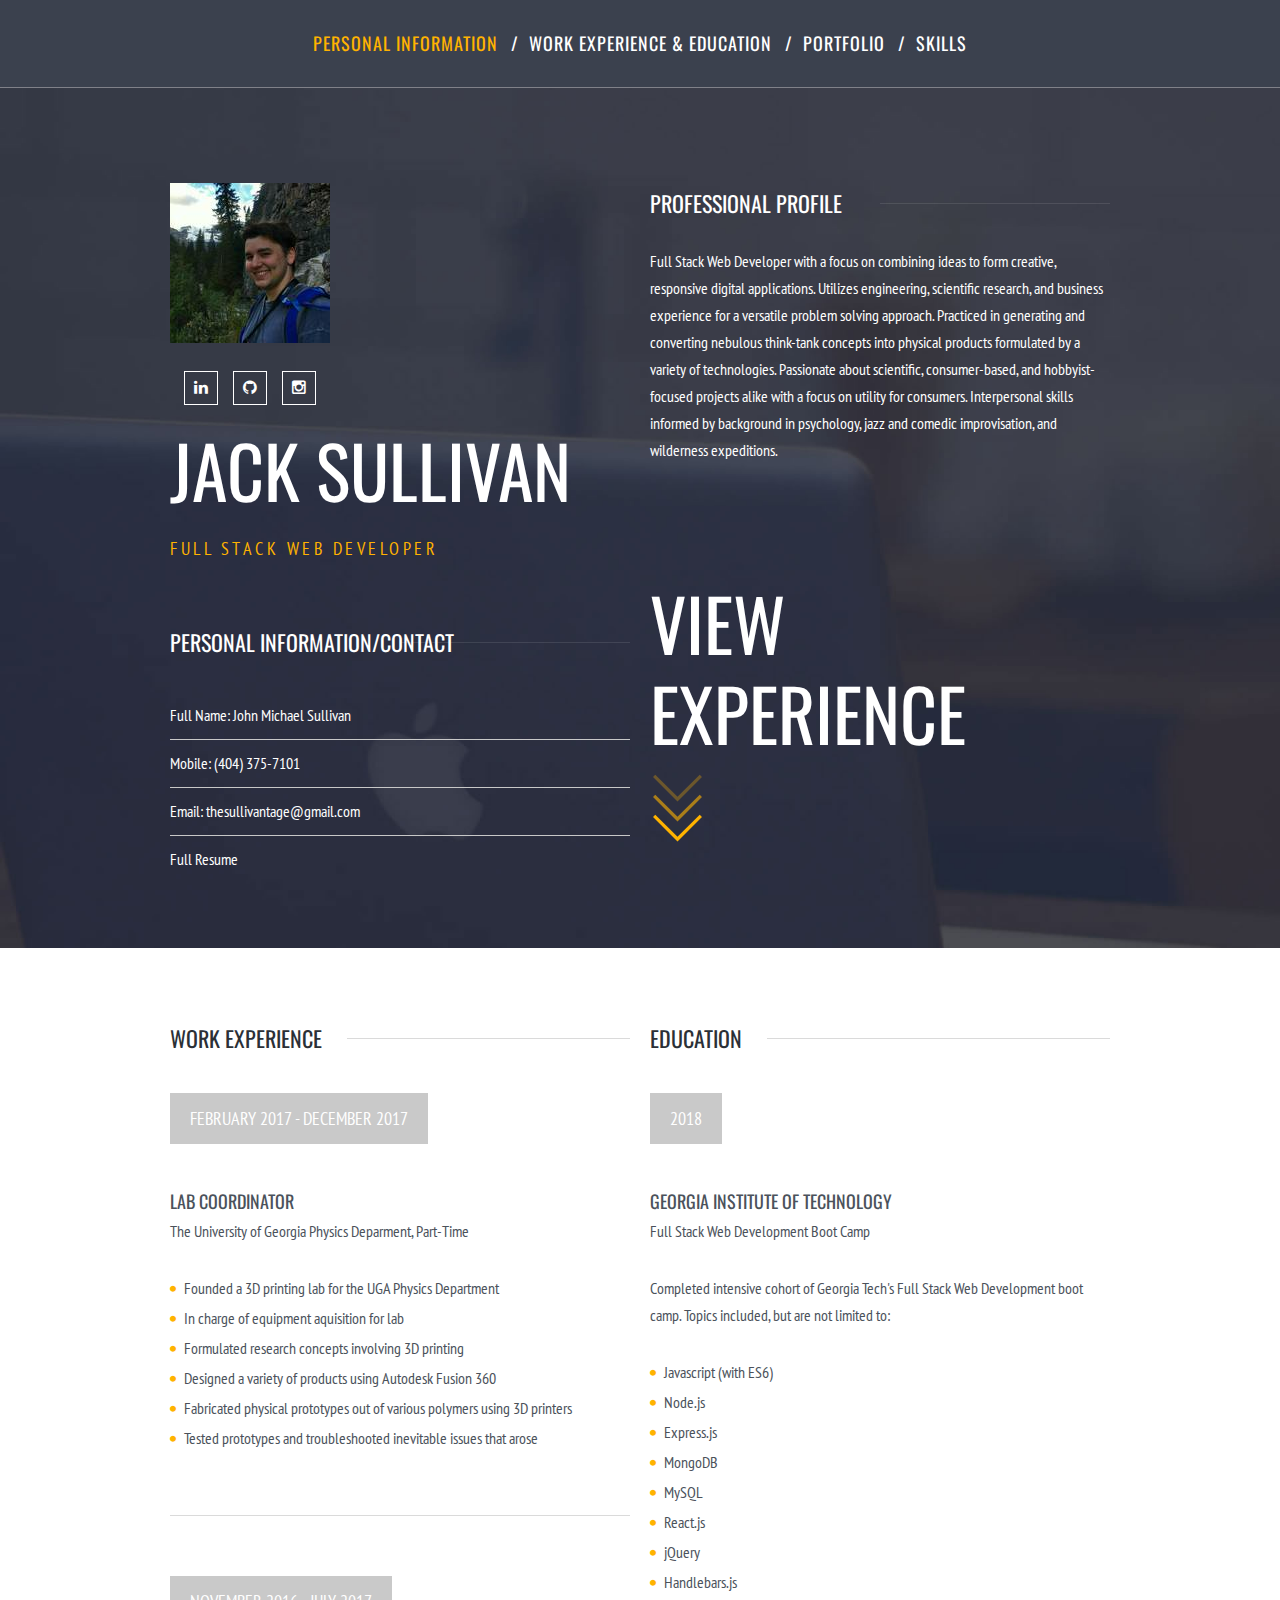
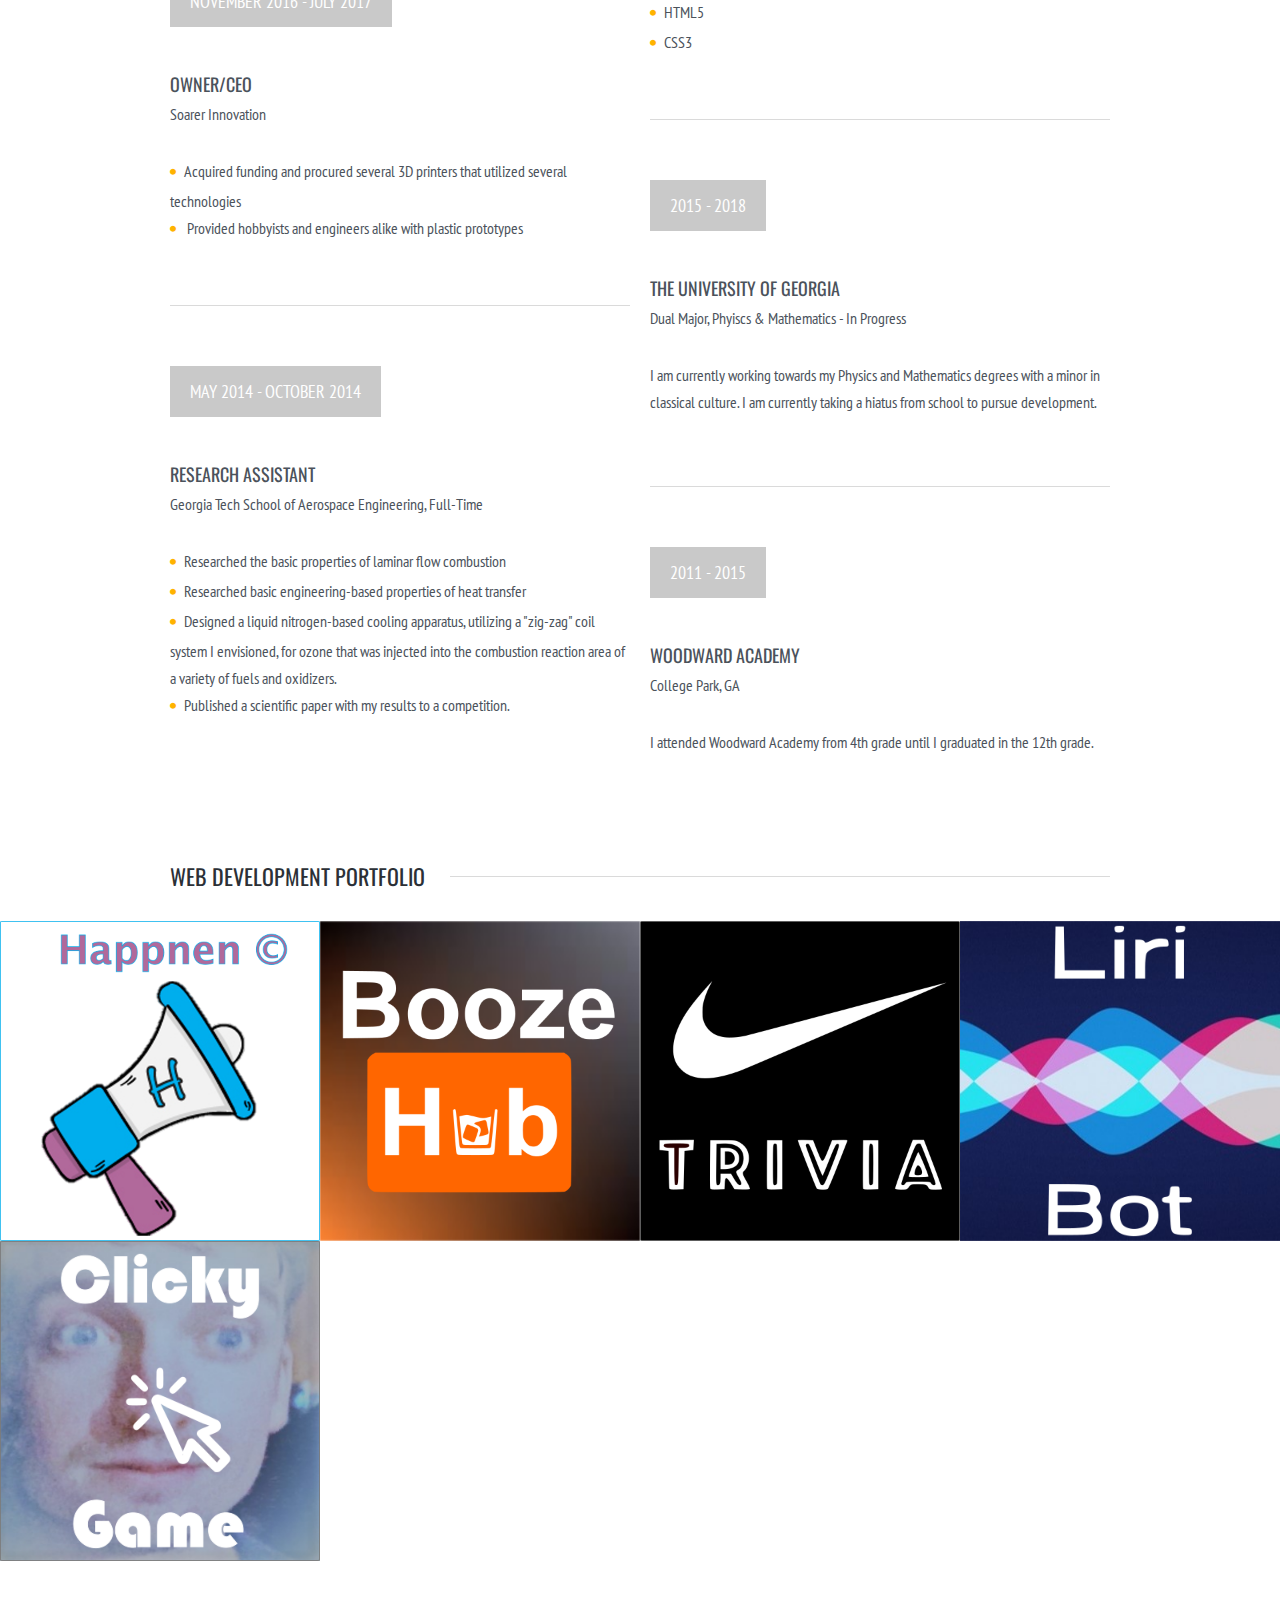
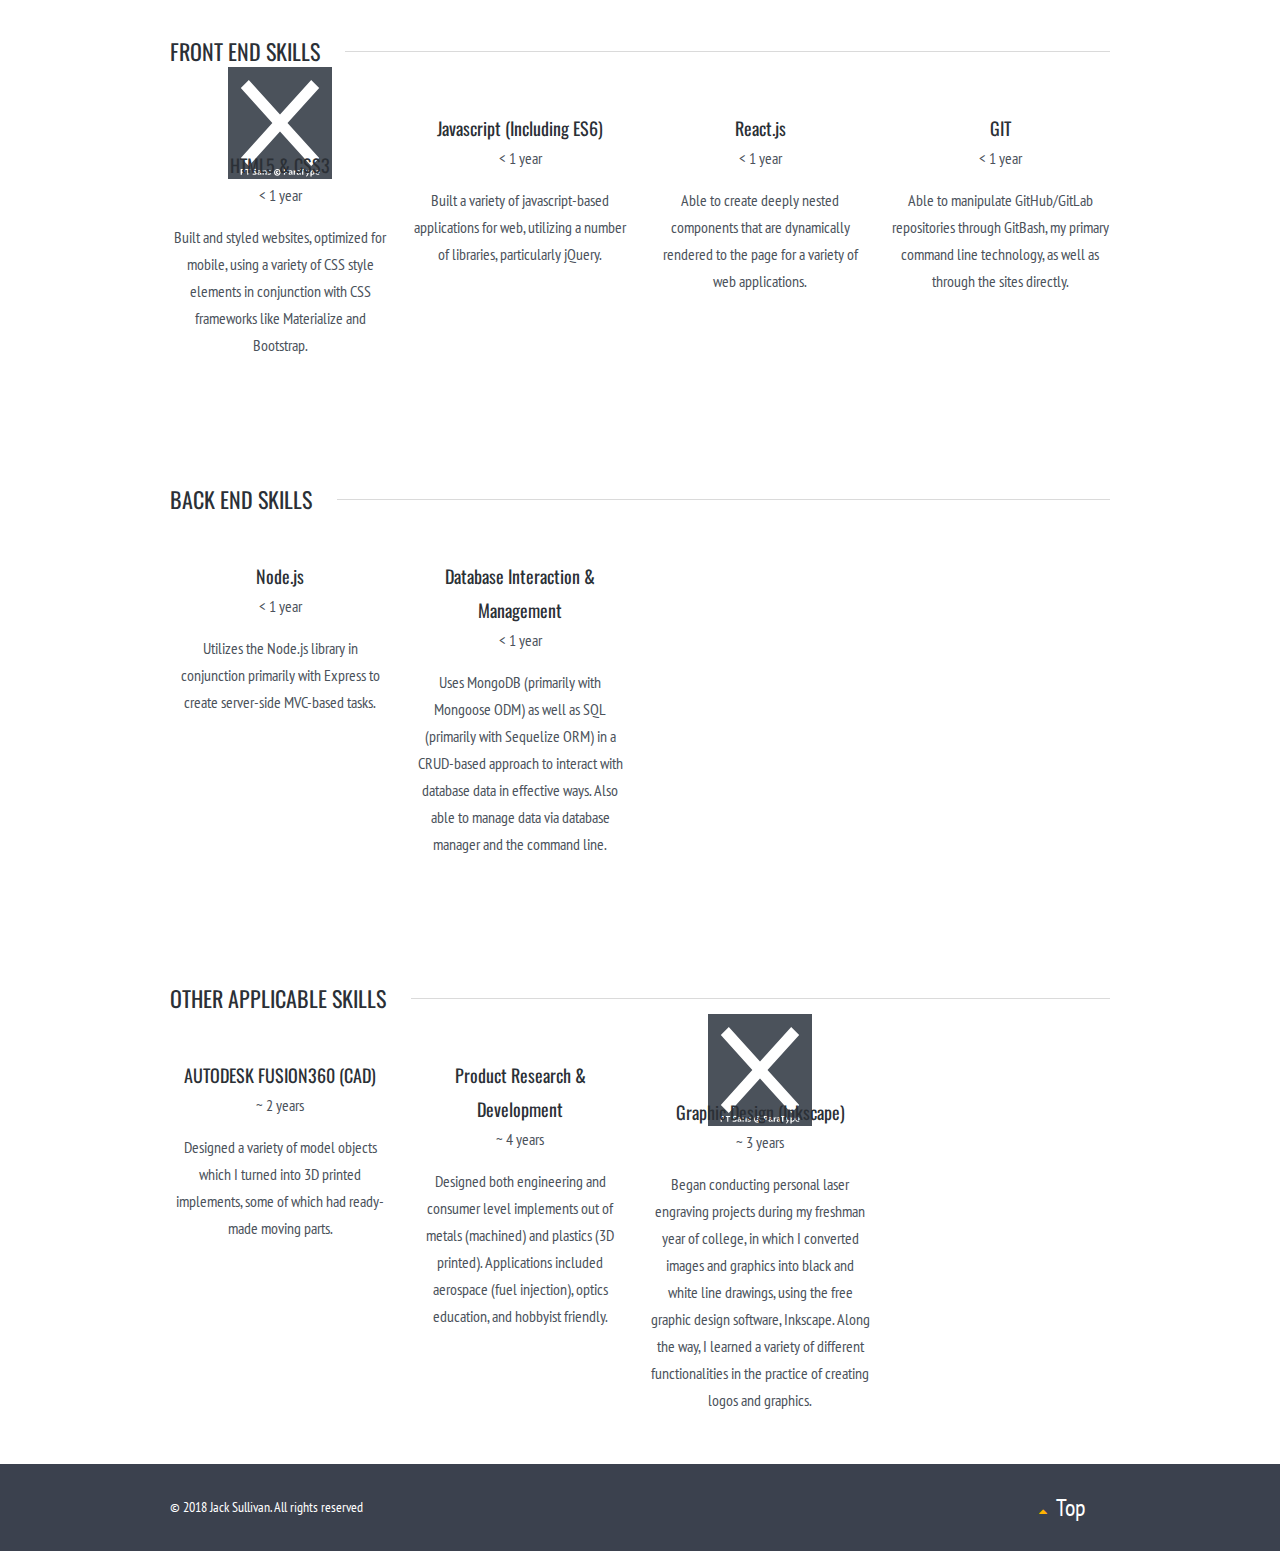
==== index.html @ d394046a "bootcamp" ====
<!DOCTYPE html>
<html class="no-js">

<head>
    <meta charset="utf-8">
    <meta name="viewport" content="width=device-width, initial-scale=1, maximum-scale=1, user-scalable=0" />
    <meta http-equiv="X-UA-Compatible" content="IE=edge,chrome=1,requiresActiveX=true">


    <title> Jack Sullivan </title>
    <meta name="description" content=" add description  ... ">

    <!-- /// Favicons ////////  -->
    <link rel="apple-touch-icon-precomposed" sizes="144x144" href="apple-touch-icon-144-precomposed.pnng">
    <link rel="icon" href="favicon.ico">
    <link rel="stylesheet" href="https://use.fontawesome.com/releases/v5.3.1/css/all.css" integrity="sha384-mzrmE5qonljUremFsqc01SB46JvROS7bZs3IO2EmfFsd15uHvIt+Y8vEf7N7fWAU"
        crossorigin="anonymous">




    <!-- /// Template CSS ////////  -->
    <link rel="stylesheet" href="./layout/css/base.css">
    <link rel="stylesheet" href="layout/css/grid.css">
    <link rel="stylesheet" href="layout/css/elements.css">
    <link rel="stylesheet" href="layout/css/layout.css">

    <!-- /// JS Plugins CSS ////////  -->
    <link rel="stylesheet" href="layout/js/bxslider/jquery.bxslider.css">
    <link rel="stylesheet" href="layout/js/magnificpopup/magnific-popup.css">

    <!-- /// Skin CSS ////////  -->
    <!-- <link rel="stylesheet" href="layout/css/skins/default.css"> -->
    <!-- <link rel="stylesheet" href="layout/css/skins/blue.css"> -->
    <!-- <link rel="stylesheet" href="layout/css/skins/green.css"> -->
    <!-- <link rel="stylesheet" href="layout/css/skins/orange.css"> -->
    <!-- <link rel="stylesheet" href="layout/css/skins/purple.css"> -->
    <!-- <link rel="stylesheet" href="layout/css/skins/red.css"> -->

    <!-- /// Google Fonts ////////  -->
    <link rel="stylesheet" href="https://fonts.googleapis.com/css?family=Open+Sans:300,400,600,700">
    <link rel="stylesheet" href="https://fonts.googleapis.com/css?family=Oswald:400,300,700">
    <link rel="stylesheet" href="https://fonts.googleapis.com/css?family=PT+Sans+Narrow:400,700">

    <!-- /// FontAwesome Icons 4.0.3 ////////  -->
    <link rel="stylesheet" href="layout/css/fontawesome/font-awesome.min.css">

    <!-- /// Custom Icon Font ////////  -->
    <link rel="stylesheet" href="layout/css/iconfontcustom/icon-font-custom.css">
    <link rel="stylesheet" href="./alter.css">


    <!-- /// Modernizr ////////  -->
    <script src="layout/js/modernizr-2.6.2.min.js"></script>

</head>

<body>



    <noscript>
        <p class="javascript-required">
            You seem to have Javascript disabled. This website needs javascript in order to function properly.
        </p>
    </noscript>

    <!--[if lte IE 8]>
        <p class="browser-update">
        	You are using an <strong>outdated</strong> browser. Please 
        	<a href="http://windows.microsoft.com/en-us/internet-explorer/download-ie">upgrade your browser</a> 
            to improve your experience.
		</p>
    <![endif]-->

    <div id="wrap">

        <div id="header">

            <!-- /// HEADER  //////////////////////////////////////////////////////////////////////////////////////////////////////////// -->

            <div class="row">
                <div class="span12">

                    <a href="#" id="mobile-menu-trigger">
                        <i class="fa fa-bars"></i>
                    </a>

                    <!-- // Menu // -->
                    <ul class="sf-menu" id="menu">
                        <li class="active">
                            <a href="#personal-info">Personal Information</a>
                        </li>
                        <li>
                            <a href="#work-education">Work Experience &amp; Education</a>
                        </li>
                        <li>
                            <a href="#portfolio">Portfolio</a>
                        </li>
                        <li>
                            <a href="#technical-skills">Skills</a>
                        </li>
                    </ul>

                </div>
                <!-- end .span12 -->
            </div>
            <!-- end row -->

            <!-- //////////////////////////////////////////////////////////////////////////////////////////////////////////////////////// -->

        </div>
        <!-- end #header -->
        <div id="content">

            <!-- /// CONTENT  /////////////////////////////////////////////////////////////////////////////////////////////////////////// -->

            <div class="parallax" id="personal-info" style="background-image:url(content/backgrounds/1920x1920.jpg);">

                <div class="row">
                    <div class="span6">

                        <div class="cv-section">




                            <div class="cv-section-title">

                                <img src="assets/profilePicture.jpg" alt="">

                                <div class="social-media fixed">

                                    <a href="https://www.linkedin.com/in/jack-sullivan-1a066389/" class="linkedin-icon social-icon">
                                        <i class="fa fa-linkedin"></i>
                                    </a>

                                    <a href="https://github.com/thesullivantage" class="github-icon social-icon">
                                        <i class="fa fa-github"></i>
                                    </a>

                                    <a href="https://www.instagram.com/thesullivantage/" class="instagram-icon social-icon">
                                        <i class="fa fa-instagram"></i>
                                    </a>

                                </div>
                                <h1>Jack Sullivan</h1>


                                <p>Full Stack Web Developer</p>

                            </div>


                            <!-- end .cv-section-title -->

                        </div>
                        <!-- end .cv-section -->

                        <div class="cv-section">

                            <div class="cv-section-title">

                                <h2>
                                    <span>Personal Information/Contact</span>
                                </h2>

                            </div>
                            <!-- end .cv-section-title -->

                            <div class="cv-item">

                                <ul class="personal-info">
                                    <li>Full Name: John Michael Sullivan</li>
                                    <li>
                                        Mobile:
                                        <a href="tel:+4043757101">(404) 375-7101</a>
                                    </li>
                                    <li>
                                        Email:
                                        <a href="mailto:thesullivantage@gmail.com">thesullivantage@gmail.com</a>
                                    </li>
                                    <li>
                                        <a href="https://drive.google.com/open?id=1vHpDvZmOpH4QK-AgZF-E10s9Ugh92AgT">Full
                                            Resume</a>
                                    </li>
                                </ul>

                            </div>
                            <!-- end .cv-item -->

                        </div>
                        <!-- end .cv-section -->

                    </div>
                    <!-- end .span6 -->
                    <div class="span6">

                        <div class="cv-section">

                            <div class="cv-section-title">

                                <h2>
                                    <span>Professional Profile</span>
                                </h2>

                            </div>
                            <!-- end .cv-section-title -->

                            <div class="cv-item">

                                Full Stack Web Developer with a focus on combining ideas to form creative, responsive
                                digital applications. Utilizes engineering, scientific research, and business
                                experience for a versatile problem solving approach. Practiced in generating and
                                converting nebulous think-tank concepts into physical products formulated by a variety
                                of technologies. Passionate about scientific, consumer-based, and hobbyist-focused
                                projects alike with a focus on utility for consumers. Interpersonal skills informed by
                                background in psychology, jazz and comedic improvisation, and wilderness expeditions.

                            </div>
                            <!-- end .cv-item -->

                        </div>
                        <!-- end .cv-section -->

                        <br>
                        <br>

                        <h1 class="text-uppercase">
                            View
                            <br> Experience
                            <br>
                        </h1>

                        <a class="arrows" href="#work-education">
                            <i class="ifc-down4"></i>
                            <i class="ifc-down4"></i>
                            <i class="ifc-down4"></i>
                        </a>

                    </div>
                    <!-- end .span6 -->
                </div>
                <!-- end .row -->

            </div>
            <!-- end #personal-info -->

            <div id="work-education">

                <div class="row">
                    <div class="span6">

                        <div class="cv-section">

                            <div class="cv-section-title">

                                <h2>
                                    <span>Work Experience</span>
                                </h2>

                            </div>
                            <!-- end .cv-section-title -->

                            <div class="cv-item alt">

                                <p class="period">February 2017 - December 2017</p>

                                <h3>Lab Coordinator</h3>
                                <p>The University of Georgia Physics Deparment, Part-Time</p>

                                <ul class="fill-circle">
                                    <li>Founded a 3D printing lab for the UGA Physics Department</li>
                                    <li>In charge of equipment aquisition for lab</li>
                                    <li>Formulated research concepts involving 3D printing</li>
                                    <li>Designed a variety of products using Autodesk Fusion 360</li>
                                    <li>Fabricated physical prototypes out of various polymers using 3D printers</li>
                                    <li>Tested prototypes and troubleshooted inevitable issues that arose</li>
                                </ul>

                            </div>
                            <!-- end cv-item -->

                            <!-- end cv-item -->
                            <div class="cv-item alt">

                                <p class="period">November 2016 - July 2017</p>

                                <h3>Owner/CEO</h3>
                                <p>Soarer Innovation</p>

                                <ul class="fill-circle">
                                    <li>Acquired funding and procured several 3D printers that utilized several
                                        technologies</li>
                                    <li>
                                        Provided hobbyists and engineers alike with plastic prototypes
                                    </li>
                                </ul>

                            </div>
                            <!-- end cv-item -->

                            <div class="cv-item alt">

                                <p class="period">May 2014 - October 2014</p>

                                <h3>Research Assistant</h3>
                                <p>Georgia Tech School of Aerospace Engineering, Full-Time</p>

                                <ul class="fill-circle">
                                    <li>Researched the basic properties of laminar flow combustion</li>
                                    <li>Researched basic engineering-based properties of heat transfer</li>
                                    <li>Designed a liquid nitrogen-based cooling apparatus, utilizing a "zig-zag" coil
                                        system I envisioned, for ozone that was injected into the combustion reaction
                                        area of a variety of fuels and oxidizers.</li>
                                    <li>Published a scientific paper with my results to a competition.</li>
                                </ul>

                            </div>
                            <!-- end cv-item -->

                        </div>
                        <!-- end .cv-section -->

                    </div>
                    <!-- end .span6 -->
                    <div class="span6">

                        <div class="cv-section">

                            <div class="cv-section-title">

                                <h2>
                                    <span>Education</span>
                                </h2>

                            </div>
                            <!-- end .cv-section-title -->

                            <div class="cv-item alt">

                                <p class="period">2018</p>

                                <h3>Georgia Institute of Technology</h3>
                                <p>Full Stack Web Development Boot Camp</p>

                                <p>Completed intensive cohort of Georgia Tech's Full Stack Web Development boot camp.
                                    Topics included, but are not limited to:
                                    <ul class="fill-circle">
                                        <li>Javascript (with ES6)</li>
                                        <li>Node.js</li>
                                        <li>Express.js</li>
                                        <li>MongoDB</li>
                                        <li>MySQL</li>
                                        <li>React.js</li>
                                        <li>jQuery</li>
                                        <li>Handlebars.js</li>
                                        <li>HTML5</li>
                                        <li>CSS3</li>
                                    </ul>
                            </div>
                            <div class="cv-item alt">

                                <p class="period">2015 - 2018</p>

                                <h3>The University of Georgia</h3>
                                <p>Dual Major, Phyiscs & Mathematics - In Progress</p>

                                <p>I am currently working towards my Physics and Mathematics degrees with a minor in
                                    classical
                                    culture. I am currently taking a hiatus from school to pursue development.</p>

                            </div>
                            <!-- end cv-item -->

                            <div class="cv-item alt">

                                <p class="period">2011 - 2015</p>

                                <h3>Woodward Academy</h3>
                                <p>College Park, GA</p>

                                <p>I attended Woodward Academy from 4th grade until I graduated in the 12th grade.</p>

                            </div>
                            <!-- end cv-item -->

                        </div>
                        <!-- end .cv-section -->

                    </div>
                    <!-- end .span6 -->
                </div>
                <!-- end .row -->

            </div>
            <!-- end #work-education -->

            <div id="portfolio">

                <div class="row">
                    <div class="span12">

                        <div class="cv-section">

                            <div class="cv-section-title">

                                <h2>
                                    <span>Web Development Portfolio</span>
                                </h2>

                            </div>
                            <!-- end .cv-section-title -->

                        </div>
                        <!-- end .cv-section -->

                        <!-- <div class="portfolio-filter">

                            <ul>
                                <li>
                                	<a class="active" data-filter="*" href="#">All</a>
                                </li>
                                <li>
                                    Web Development
                                </li>
                            </ul>

                        </div> -->
                        <!-- end .portfolio-filter -->

                    </div>
                    <!-- end .span12 -->
                </div>
                <!-- end .row -->

                <ul class="portfolio-items fixed" style="margin: 0 auto">

                    <li class="item term-1 center-align">

                        <div class="portfolio-item">

                            <div class="portfolio-item-preview">


                                <img src="assets/happnen.png" alt="">


                                <div class="portfolio-item-overlay">

                                    <div class="portfolio-item-description">

                                        <h3 style="position: relative; margin: 0px auto;">
                                            <a href="https://aqueous-earth-83627.herokuapp.com/">Deployed Site</a>
                                        </h3>

                                        <h3 style="position: relative; margin: 0px auto;">
                                            <a href="https://github.com/thesullivantage/Happnen/graphs/contributors">GitHub
                                                Repository</a>
                                        </h3>
                                        <br>
                                        <p>A minimalistic event creation and management web application that utilizes
                                            encrypted functionality to securely create events countless types for
                                            various types of
                                            users. </p>
                                        <p style="margin: 0">For the deployed site, after logging in click on the map
                                            icon in the floating action bar to access the site itself.</p>

                                    </div>
                                    <!-- end .portfolio-item-description -->

                                </div>
                                <!-- end .portfolio-item-overlay -->

                            </div>
                            <!-- end .portfolio-item-preview -->

                        </div>
                        <!-- end .portfolio-item -->

                    </li>


                    <li class="item term-1 center-align">

                        <div class="portfolio-item">

                            <div class="portfolio-item-preview">


                                <img src="assets/boozehubThumb.png" alt="">


                                <div class="portfolio-item-overlay">

                                    <div class="portfolio-item-description">

                                        <h3 style="position: relative; margin: 0px auto;">
                                            <a href="https://danezorrilla.github.io/BoozeHub/"> Deployed Site</a>
                                        </h3>
                                        <br>
                                        <h3 style="position: relative; margin: 0px auto;">
                                            <a href="https://github.com/danezorrilla/BoozeHub">GitHub Repository</a>
                                        </h3>
                                        <br>
                                        <p>A site that finds breweries, bars, and clubs using the Foursquare API;
                                            projects them
                                            onto an embedded Google Map using several of the Google Maps API's.</p>

                                    </div>
                                    <!-- end .portfolio-item-description -->

                                </div>
                                <!-- end .portfolio-item-overlay -->

                            </div>
                            <!-- end .portfolio-item-preview -->

                        </div>
                        <!-- end .portfolio-item -->

                    </li>
                    <li class="item term-1">

                        <div class="portfolio-item">

                            <div class="portfolio-item-preview">


                                <img src="assets/triviaThumb.png" alt="">


                                <div class="portfolio-item-overlay">

                                    <div class="portfolio-item-description">

                                        <h3>
                                            <a ref="https://thesullivantage.github.io/Nike-Trivia/">Deployed Site</a>
                                        </h3>
                                        <br>
                                        <h3>
                                            <a href="https://github.com/thesullivantage/Nike-Trivia">GitHub Repository</a>
                                        </h3>
                                        <br>
                                        <p>A javascript trivia game that teaches the user cool tidbits of Nike
                                            information.</p>

                                    </div>
                                    <!-- end .portfolio-item-description -->

                                </div>
                                <!-- end .portfolio-item-overlay -->

                            </div>
                            <!-- end .portfolio-item-preview -->

                        </div>
                        <!-- end .portfolio-item -->

                    </li>
                    <li class="item term-1">

                        <div class="portfolio-item">

                            <div class="portfolio-item-preview">


                                <img src="assets/liribotThumb.png" alt="">


                                <div class="portfolio-item-overlay">

                                    <div class="portfolio-item-description">
                                        <br>
                                        <h3>
                                            <a href="https://github.com/thesullivantage/Liri-Bot">GitHub Repository</a>
                                        </h3>
                                        <br>
                                        <p>A Node.js bot that takes two command line inputs (from GitBash) and
                                            returns data
                                            from imdB, Spotify, and Twitter. Install packages via npm.</p>

                                    </div>
                                    <!-- end .portfolio-item-description -->

                                </div>
                                <!-- end .portfolio-item-overlay -->

                            </div>
                            <!-- end .portfolio-item-preview -->

                        </div>
                        <!-- end .portfolio-item -->

                    </li>
                    <li class="item term-1">

                        <div class="portfolio-item">

                            <div class="portfolio-item-preview">


                                <img src="assets/clicky.png" alt="Clicky Game">


                                <div class="portfolio-item-overlay">

                                    <div class="portfolio-item-description">
                                        <br>
                                        <h3>
                                            <a href="https://thesullivantage.github.io/clicky-game/">Deployed Site</a>
                                        </h3>
                                        <h3>
                                            <a href="https://github.com/thesullivantage/clicky-game">GitHub Repository</a>
                                        </h3>
                                        <br>
                                        <p>A very basic React.js application where the object of the game is to try and
                                            not click on the same picture of my friend, Kyle, twice. Also featured is a
                                            picture of Lil Wayne.
                                        </p>

                                    </div>
                                    <!-- end .portfolio-item-description -->

                                </div>
                                <!-- end .portfolio-item-overlay -->

                            </div>
                            <!-- end .portfolio-item-preview -->

                        </div>
                        <!-- end .portfolio-item -->

                    </li>

                </ul>

            </div>
            <!-- end #portfolio -->

            <div id="technical-skills">

                <div class="row">
                    <div class="span12">

                        <div class="cv-section">

                            <div class="cv-section-title">

                                <h2>
                                    <span>Front End Skills</span>
                                </h2>

                            </div>
                            <!-- end .cv-section-title -->

                        </div>
                        <!-- end .cv-section -->

                    </div>
                    <!-- end .span12 -->
                </div>
                <!-- end .row -->

                <div class="row">
                    <div class="span3">

                        <div class="icon-contain">
                            <i class="icon fab fa-html5"></i>
                        </div>
                        <!-- end .pie-chart -->

                        <div class="pie-chart-description">

                            <h3 class="text-uppercase">Html5 &amp; Css3</h3>
                            <p> &lt; 1 year </p>

                            <p>Built and styled websites, optimized for mobile, using a variety of CSS style
                                elements in conjunction with CSS frameworks like Materialize and Bootstrap.</p>

                        </div>
                        <!-- end .pie-chart-description -->

                    </div>
                    <!-- end .span3 -->
                    <div class="span3">

                        <div class="icon-contain">
                            <i class="fab fa-js"></i>
                        </div>
                        <!-- end .pie-chart -->

                        <div class="pie-chart-description">

                            <h3>Javascript (Including ES6)</h3>
                            <p> &lt; 1 year</p>

                            <p>Built a variety of javascript-based applications for web, utilizing a number of
                                libraries, particularly jQuery.</p>

                        </div>
                        <!-- end .pie-chart-description -->

                    </div>
                    <!-- end .span3 -->
                    <div class="span3">

                        <div class="icon-contain">
                            <i class="fab fa-react"></i>
                        </div>
                        <!-- end .pie-chart -->


                        <!-- Do I need to lump this in with other technologies -->
                        <div class="pie-chart-description">

                            <h3>React.js</h3>
                            <p> &lt; 1 year</p>

                            <p>Able to create deeply nested components that are dynamically rendered to the page for a
                                variety of web applications.</p>

                        </div>
                        <!-- end .pie-chart-description -->

                    </div>
                    <!-- end .span3 -->
                    <div class="span3">

                        <div class="icon-contain">
                            <i class="fab fa-git"></i>
                        </div>

                        <div class="pie-chart-description">

                            <h3 class="text-uppercase">Git</h3>
                            <p>&lt; 1 year</p>

                            <p>Able to manipulate GitHub/GitLab repositories through GitBash, my primary command line
                                technology, as well as through the sites directly.</p>

                        </div>
                        <!-- end .pie-chart-description -->

                    </div>
                    <!-- end .span3 -->
                </div>
                <!-- end .row -->



            </div>


            <!-- Begin  -->

            <div id="technical-skills">

                <div class="row">
                    <div class="span12">

                        <div class="cv-section">

                            <div class="cv-section-title">

                                <h2>
                                    <span>Back End Skills</span>
                                </h2>

                            </div>
                            <!-- end .cv-section-title -->

                        </div>
                        <!-- end .cv-section -->

                    </div>
                    <!-- end .span12 -->
                </div>
                <!-- end .row -->

                <div class="row">
                    <div class="span3">

                        <div class="icon-contain">
                            <i class="fab fa-node-js"></i>
                        </div>
                        <!-- end .pie-chart -->

                        <div class="pie-chart-description">

                            <h3 class>Node.js</h3>
                            <p>&lt; 1 year</p>

                            <p>Utilizes the Node.js library in conjunction primarily with Express to create server-side
                                MVC-based tasks.</p>
                        </div>
                        <!-- end .pie-chart-description -->

                    </div>
                    <!-- end .span3 -->
                    <div class="span3">

                        <div class="icon-contain">
                            <i class="fas fa-database"></i>
                        </div>
                        <!-- end .pie-chart -->

                        <div class="pie-chart-description">

                            <h3>Database Interaction & Management</h3>
                            <p>&lt; 1 year</p>

                            <p>Uses MongoDB (primarily with Mongoose ODM) as well as SQL (primarily with Sequelize ORM)
                                in a CRUD-based approach to interact with database data in effective ways. Also able to
                                manage data via database manager and the command line.</p>
                        </div>
                        <!-- end .pie-chart-description -->

                    </div>
                    <!-- end .span3 -->
                    <!-- end .span3 -->
                </div>
                <!-- end .row -->

            </div>



            <div id="technical-skills">

                <div class="row">
                    <div class="span12">

                        <div class="cv-section">

                            <div class="cv-section-title">

                                <h2>
                                    <span>Other Applicable Skills</span>
                                </h2>

                            </div>
                            <!-- end .cv-section-title -->

                        </div>
                        <!-- end .cv-section -->

                    </div>
                    <!-- end .span12 -->
                </div>
                <!-- end .row -->

                <div class="row">

                    <!-- end .span3 -->

                    <div class="span3">

                        <div class="icon-contain">
                            <i class="fas fa-object-group"></i>
                        </div>

                        <div class="pie-chart-description">

                            <h3 class="text-uppercase">Autodesk Fusion360 (CAD)</h3>
                            <p> ~ 2 years</p>

                            <p>Designed a variety of model objects which I turned into 3D printed implements, some of
                                which
                                had ready-made moving parts.</p>

                        </div>
                        <!-- end .pie-chart-description -->

                    </div>
                    <!-- end .span3 -->
                    <div class="span3">

                        <div class="icon-contain">
                            <i class="fas fa-microscope"></i>
                        </div>
                        <!-- end .pie-chart -->

                        <div class="pie-chart-description">

                            <h3>Product Research & Development</h3>
                            <p> ~ 4 years</p>

                            <p>
                                Designed both engineering and consumer level implements out of metals (machined)
                                and plastics (3D printed). Applications included aerospace (fuel injection),
                                optics education, and hobbyist friendly.
                            </p>

                        </div>
                        <!-- end .pie-chart-description -->

                    </div>
                    <!-- end .span3 -->
                    <div class="span3">

                        <div class="icon-contain">
                            <i class="fas fa-tint"></i>
                        </div>
                        <!-- end .pie-chart -->

                        <div class="pie-chart-description">

                            <h3>Graphic Design (Inkscape)</h3>
                            <p> ~ 3 years</p>

                            <p>Began conducting personal laser engraving projects during my freshman year of college,
                                in
                                which I converted images and graphics into black and white line drawings, using the
                                free
                                graphic design software, Inkscape. Along the way, I learned a variety of
                                different functionalities in the practice of creating logos and graphics.</p>

                        </div>
                        <!-- end .pie-chart-description -->

                    </div>
                    <!-- end .span3 -->
                </div>
                <!-- end .row -->

            </div>
            <!-- #technical-skills -->




            <!-- //////////////////////////////////////////////////////////////////////////////////////////////////////////////////////// -->

        </div>
        <!-- end #content -->
        <div id="footer">

            <!-- /// FOOTER     ///////////////////////////////////////////////////////////////////////////////////////////////////////// -->

            <div class="row">
                <div class="span12">

                    <p>&copy; 2018 Jack Sullivan.
                        <span class="hidden-phone">All rights reserved</span>
                    </p>

                    <a id="back-to-top" href="#">
                        <i class="fa fa-caret-up"></i>
                        Top
                    </a>

                </div>
                <!-- end .span12 -->
            </div>
            <!-- end .row -->

            <!-- //////////////////////////////////////////////////////////////////////////////////////////////////////////////////////// -->

        </div>
        <!-- end #footer -->

    </div>
    <!-- end #wrap -->


    <!-- /// jQuery ////////  -->
    <script src="layout/js/jquery-2.1.0.min.js"></script>

    <!-- /// ViewPort ////////  -->
    <script src="layout/js/viewport/jquery.viewport.js"></script>

    <!-- /// Easing ////////  -->
    <script src="layout/js/easing/jquery.easing.1.3.js"></script>

    <!-- /// SimplePlaceholder ////////  -->
    <script src="layout/js/simpleplaceholder/jquery.simpleplaceholder.js"></script>

    <!-- /// Fitvids ////////  -->
    <script src="layout/js/fitvids/jquery.fitvids.js"></script>

    <!-- /// Superfish Menu ////////  -->
    <script src="layout/js/superfish/hoverIntent.js"></script>
    <script src="layout/js/superfish/superfish.js"></script>

    <!-- /// bxSlider ////////  -->
    <script src="layout/js/bxslider/jquery.bxslider.min.js"></script>

    <!-- /// Magnific Popup ////////  -->
    <script src="layout/js/magnificpopup/jquery.magnific-popup.min.js"></script>

    <!-- /// Isotope ////////  -->
    <script src="layout/js/isotope/isotope.pkgd.min.js"></script>
    <script src="layout/js/isotope/imagesloaded.pkgd.min.js"></script>

    <!-- /// Parallax ////////  -->
    <script src="layout/js/parallax/jquery.parallax.min.js"></script>

    <!-- /// EasyPieChart ////////  -->
    <script src="layout/js/easypiechart/jquery.easypiechart.min.js"></script>

    <!-- /// Easy Tabs ////////  -->
    <script src="layout/js/easytabs/jquery.easytabs.min.js"></script>

    <!-- /// Waypoints ////////  -->
    <script src="layout/js/waypoints/waypoints.min.js"></script>
    <script src="layout/js/waypoints/waypoints-sticky.min.js"></script>

    <!-- /// Form validate ////////  -->
    <script src="layout/js/jqueryvalidate/jquery.validate.min.js"></script>

    <!-- /// Form submit ////////  -->
    <script src="layout/js/jqueryform/jquery.form.min.js"></script>

    <!-- /// gMap ////////  -->
    <script src="http://maps.google.com/maps/api/js?sensor=false"></script>
    <script src="layout/js/gmap/jquery.gmap.min.js"></script>

    <!-- /// Scrollspy ////////  -->
    <script src="layout/js/scrollspy/scrollspy.min.js"></script>



    <!-- /// Custom JS ////////  -->
    <script src="layout/js/scripts.js"></script>
    <script src="layout/js/plugins.js"></script>

</body>

</html>
---- layout/css/base.css ----
/**
 * Name: base.css
 * Version: 1.0.0
 *	
 *	-
 *
 *	T.O.C
 *	
 *	#CssReset
 *	#Typography
 *		#Links
 *		#Lists
 *		#Images
 *		#Tables
 *		#Forms
 *		#Misc
 */


/* ==========================================================================
   #CssReset
   ========================================================================== */

	html, body, div, span, applet, object, iframe,
	h1, h2, h3, h4, h5, h6, p, blockquote, pre,
	a, abbr, acronym, address, big, cite, code,
	del, dfn, em, img, ins, kbd, q, s, samp,
	small, strike, strong, sub, sup, tt, var,
	b, u, i, center,
	dl, dt, dd, ol, ul, li,
	fieldset, form, label, legend,
	table, caption, tbody, tfoot, thead, tr, th, td,
	article, aside, canvas, details, embed, 
	figure, figcaption, footer, header, hgroup, 
	menu, nav, output, ruby, section, summary,
	time, mark, audio, video {
		margin: 0;
		padding: 0;
		border: 0;
		font-size: 100%;
		font: inherit;
		vertical-align: baseline;
	}
	
	/* HTML5 display-role reset for older browsers */
	
	article, 
	aside, 
	details, 
	figcaption, 
	figure, 
	footer, 
	header, 
	hgroup, 
	menu, 
	nav, 
	section {
		display: block;
	}
	
	body {
		line-height: 1;
	}
	
	ol, 
	ul {
		list-style: none;
	}
	
	blockquote, 
	q {
		quotes: none;
	}
	
	blockquote:before, 
	blockquote:after,
	q:before, 
	q:after {
		content: "";
		content: none;
	}
	
	table {
		border-collapse: collapse;
		border-spacing: 0;
	}
	
	/**
	 * 1. Always force vertical scroll
	 * 2. Prevent iOS text size adjust after orientation change, without disabling user zoom.
	 */
	
	html { 
		font-size: 100%; 
		overflow-y: scroll; /* 1  */ 
		-ms-text-size-adjust: 100%; /* 2 */
    	-webkit-text-size-adjust: 100%; /* 2 */
		-webkit-font-smoothing: antialiased; 
	}


/* ==========================================================================
   #Typography
   ========================================================================== */
   
	body {
		background-color: #fff;
		
		/*
		background: url(../images/bg-body.png) repeat top left;
		background: url(../images/bg-body2.png) repeat top left;
		background: url(../images/bg-body3.png) repeat top left;
		background: url(../images/bg-body4.png) repeat top left;
		background: url(../images/bg-body5.png) repeat top left;
		background: url(../images/bg-body6.png) repeat top left;
		background: url(../images/bg-body7.png) repeat top left;
		background: url(../images/bg-body8.png) repeat top left;
		background: url(../images/bg-body9.png) repeat top left;
		background: url(../images/bg-body10.png) repeat top left;
		background: url(../images/bg-body11.png) repeat top left;
		background: url(../images/bg-body12.png) repeat top left;
		background: url(../images/bg-body13.png) repeat top left;
		background: url(../images/bg-body14.png) repeat top left;
		background: url(../images/bg-body15.png) repeat top left;
		background: url(../images/bg-body16.png) repeat top left;
		background: url(../images/bg-body17.png) repeat top left;
		background: url(../images/bg-body18.png) repeat top left;
		background: url(../images/bg-body19.png) repeat top left;
		background: url(../images/bg-body20.png) repeat top left;
		*/
		
		color: #4b525b;
		font: 16px 'PT Sans Narrow', sans-serif;
		line-height: 27px;	
	}
	
	h1, 
	h2, 
	h3, 
	h4, 
	h5, 
	h6 {
		color: #2b3036;
		font-family: 'Oswald', sans-serif;
		font-weight: normal; 
	}
		
	h1 a, 
	h2 a, 
	h3 a, 
	h4 a, 
	h5 a, 
	h6 a { 
		font-weight: inherit; 
	}
	
	h1 {
		margin-bottom: 20px; 	 
		font-size: 28px; 
		line-height: 50px; 
	}
	
	h2 { 
		margin-bottom: 10px;	
		font-size: 22px; 
		line-height: 40px;  
	}
	
	h3 { 
		margin-bottom: 8px;
		font-size: 18px; 
		line-height: 34px;   
	}
	
	h4 {
		margin-bottom: 4px; 
		font-size: 16px; 
		line-height: 30px;   
	}
	
	h5 { 
		font-size: 14px; 
		line-height: 24px; 
	}
	
	h6 { 
		font-size: 12px; 
		line-height: 21px; 
	}
	
	p { margin-bottom: 30px; }
	em { font-style: italic; }
	strong { font-weight: bold; }
	small { font-size: 70%; }
	
	sub { 
		vertical-align: sub; 
		font-size: 75%; 
	}
	
	sup { 
		vertical-align: super; 
		font-size: 75%; 
	}
	
	abbr[title] {  
		border-bottom: 1px dotted #999; 
		cursor: help;
	}
	
	address { 
		display: block; 
		margin-bottom: 20px; 
	}
	
	address a { color: #4b525b; }
	
	blockquote {}
	
	blockquote p { font-style: italic; }
	
	blockquote span { 
		display: block;
		margin-top: 5px;
		color: #999999;  
	}
	
	blockquote span:before { content: '\2013 \00A0'; }

	hr { 
		height: 0; 
		border: solid #efefef; 
		border-width: 1px 0 0 0;
		margin: 30px 0;
	}

	code, 
	pre { 
		-webkit-border-radius: 3px;
			    border-radius: 3px;	
		font-family: Monaco, Menlo, Consolas, "Courier New", monospace;			
	}
	
	code { 
		padding: 1px 4px;
		border: 1px solid #e1e1e8;
		background-color: #f7f7f7;  
		color: #d14;  
	}
	
	pre { 
		display: block;
		padding: 20px;
		border: 1px solid #e1e1e8;   
		margin-bottom: 20px;
		overflow-x: auto; 
		white-space: pre-wrap;
		background-color: #f7f7f7; 
	}
	
	/* Typography Helper Classes */
	
	/**
	 * <div class="hr"></div> acts like an <hr />
	 */
	
	.hr { 
		border-top: 1px solid #efefef;  
		margin: 30px 0;
	}
	
	.text-left { text-align: left; }
	.text-right { text-align: right; }
	.text-center { text-align: center; }
	
	.text-highlight { 
		padding: 1px 5px; 
		background-color: #d5edf8; 
		color: #111111; 
	}

	.text-uppercase { text-transform: uppercase; }
	
	.mute{ color: #aaa; }
	
	p.last,
	h1.last,
	h2.last,
	h3.last,
	h4.last,
	h5.last,
	address.last { margin-bottom: 0; }
	
/* #Links
   ========================================================================== */
	
	a, 
	a:visited { 
		color: #346699; 
		text-decoration: none; 
	}
	
   /**
	* 1. Remove the gray background color from active links in IE 10.
	*/
	
	a:active {
 		background: transparent; /* 1 */
	}
	
	a:hover, 
	a:focus { 
		text-decoration: underline;
		outline: none; 
	}	
	
/* #Lists
   ========================================================================== */
	
	ul, 
	ol { 
		margin-bottom: 20px;
		list-style-position: inside; 
	}
	
	ul ul, 
	ul ol, 
	ol ol, 
	ol ul { 
		margin-left: 30px; 
		margin-bottom: 0; 
	}
	
	li {}
	
	ul { list-style-type: disc; }
	ol { list-style-type: decimal; }
	
	/* List Helper Classes */

	ul.last,
	ol.last { margin-bottom:0; }

/* #Images
   ========================================================================== */
	
	img {
		border: none; 
	}
	
	/* Images Helper Classes */
	
	.img-align-left { 
		float: left;
		margin: 5px 10px 0 0;  
	}
	
	.img-align-right { 
		float: right;
		margin: 5px 0 0 10px; 
	}

/* #Tables
   ========================================================================== */

	table { 
		width: 100%;
		margin-bottom: 20px; 
		border-collapse: collapse; 
		border-spacing: 0; 
		background-color: transparent; 
	}
	
	caption { 
		margin: 20px 0;
		text-align: center; 
	}

	table th, 
	table td {
		padding: 15px 8px; 
		border-top: 1px solid #dadada;
		text-align: center;
		vertical-align: top; 
	}
	
	table th { 
		border-top: none;
		background-color: #c9c9c9;
		color: #fff;
		font-family: 'Oswald', sans-serif;
		font-size: 18px;  
	}
	
	table thead th { vertical-align: bottom; }
	
/* #Forms
   ========================================================================== */

	form {}
	
	fieldset {}
	
	form p {}
	
	label {
		display: block;
		margin-bottom: 5px;
	}

	label span { color: #ff0000; }
	
	select,
	button,
	input[type="button"],
	input[type="reset"],
	input[type="submit"],
	input[type="radio"],
	input[type="checkbox"] {
	  cursor: pointer;
	}
	
	input,
	textarea,
	select {
		display: block;
		max-width: 100%;
		-webkit-box-sizing: border-box;
		   -moz-box-sizing: border-box;
				box-sizing: border-box;
		padding: 6px 10px;
		border: 1px solid #ddd;
		margin-bottom: 10px;
		background: transparent;
		color: #666;
		font: 16px 'PT Sans Narrow', sans-serif; 
	}
	
	input[type="text"]:focus,
	input[type="email"]:focus,
	input[type="url"]:focus,
	textarea:focus {
		border-color: #888;
  		outline: none;	
	}
	
	select { height: 32px; }
	
	select:focus {
	  outline: thin dotted #333;
	  outline: 5px auto -webkit-focus-ring-color;
	  outline-offset: -2px;
	}
	
	textarea { 
		height: 120px;
		overflow: auto; 
	}

	.radio,
	.checkbox {
		min-height: 18px;
		padding-left: 18px;
	}
	
	.radio input[type="radio"],
	.checkbox input[type="checkbox"] {
		float: left;
		margin-left: -18px;
	}
	
	input:-moz-placeholder,
	textarea:-moz-placeholder {
		color: #ccc;
	}
	
	input:-ms-input-placeholder,
	textarea:-ms-input-placeholder {
		color: #ccc;
	}
	
	input::-webkit-input-placeholder,
	textarea::-webkit-input-placeholder {
		color: #ccc;
	}

/* #Misc
   ========================================================================== */
---- layout/css/grid.css ----
/**
 * Name: grid.css
 * Version: 1.0.0
 *	
 *	-
 *
 *	T.O.C
 *	
 *	#Base Grid
 *  #Large Display
 *	#Tablet (Portrait)
 *  #Mobile (Portrait and landscape)
 *  #Align
 *	#Responsive Images and embeds
 *	#Clearing
 *  #ResponsiveFormInputs
 */
 

/* ==========================================================================
   #Base Grid
   ========================================================================== */

	.row { 
		position: relative; 
		width: 940px; 
		margin: 0 auto;
	}
	
	.row .row { 
		width: auto; 
		margin: 0;
	 }

 	.span1, 
	.span2, 
	.span3, 
	.span4, 
	.span5, 
	.span6, 
	.span7, 
	.span8, 
	.span9, 
	.span10, 
	.span11, 
	.span12 { float: left; }

	.span1 { 
		width: 60px;  
		margin-left: 20px; 
	}
	
	.span2 { 
		width: 140px; 
		margin-left: 20px; 
	}
	
	.span3 { 
		width: 220px; 
		margin-left: 20px; 
	}
	
	.span4 { 
		width: 300px;
		margin-left: 20px; 
	}
	
	.span5 { 
		width: 380px; 
		margin-left: 20px; 
	}
	
	.span6 { 
		width: 460px; 
		margin-left: 20px; 
	}
	
	.span7 { 
		width: 540px; 
		margin-left: 20px; 
	}
	
	.span8 { 
		width: 620px; 
		margin-left: 20px; 
	}
	
	.span9 { 
		width: 700px; 
		margin-left: 20px; 
	}
	
	.span10 { 
		width: 780px; 
		margin-left: 20px; 
	}
	
	.span11 { 
		width: 860px; 
		margin-left: 20px; 
	}
	
	.span12 { 
		width: 940px; 
		margin-left: 20px; 
	}
	
	.span1:first-child, 
	.span2:first-child, 
	.span3:first-child, 
	.span4:first-child, 
	.span5:first-child, 
	.span6:first-child, 
	.span7:first-child, 
	.span8:first-child, 
	.span9:first-child, 
	.span10:first-child, 
	.span11:first-child, 
	.span12:first-child { margin-left: 0; }
 
	.visible-phone { display: none !important; }
	.visible-tablet { display: none !important; }
	.hidden-desktop { display: none !important; }
	.visible-desktop { display: inherit !important; } 

/* ==========================================================================
   #Large Display
   ========================================================================== */

	@media (min-width: 1400px) {
	
		.row { width: 1170px; }
	
		.span1 { 
			width: 70px;  
			margin-left: 30px; 
		}
		
		.span2 { 
			width: 170px; 
			margin-left: 30px; 
		}
		
		.span3 { 
			width: 270px; 
			margin-left: 30px; 
		}
		
		.span4 { 
			width: 370px; 
			margin-left: 30px; 
		}
		
		.span5 { 
			width: 470px; 
			margin-left: 30px; 
		}
		
		.span6 { 
			width: 570px; 
			margin-left: 30px; 
		}
		
		.span7 { 
			width: 670px; 
			margin-left: 30px; 
		}
		
		.span8 { 
			width: 770px; 
			margin-left: 30px; 
		}
		
		.span9 { 
			width: 870px; 
			margin-left: 30px; 
		}
		
		.span10 { 
			width: 970px;
			margin-left: 30px;
		}
		
		.span11 { 
			width: 1070px; 
			margin-left: 30px; 
		}
		
		.span12 { 
			width: 1170px;
			margin-left: 30px; 
		}
		
	}
 
/* ==========================================================================
   #Tablet (Portrait)
   ========================================================================== */

	@media (min-width: 768px) and (max-width: 979px) {
		
		.row { width: 705px; }
	
		.span1 { 
			width: 45px;  
			margin-left: 15px; 
		}
		
		.span2 { 
			width: 105px; 
			margin-left: 15px; 
		}
		
		.span3 { 
			width: 165px; 
			margin-left: 15px; 
		}
		
		.span4 { 
			width: 225px; 
			margin-left: 15px; 
		}
		
		.span5 { 
			width: 285px; 
			margin-left: 15px; 
		}
		
		.span6 { 
			width: 345px; 
			margin-left: 15px; 
		}
		
		.span7 { 
			width: 405px; 
			margin-left: 15px; 
		}
		
		.span8 { 
			width: 465px; 
			margin-left: 15px; 
		}
		
		.span9 { 
			width: 525px; 
			margin-left: 15px; 
		}
		
		.span10 { 
			width: 585px;
			margin-left: 15px; 
		}
		
		.span11 { 
			width: 645px; 
			margin-left: 15px; 
		}
		
		.span12 { 
			width: 705px;
			margin-left: 15px; 
		}
		
		.hidden-desktop { display: inherit !important; } 
		.visible-desktop { display: none !important; }
		.visible-tablet { display: inherit !important; } 
		.hidden-tablet { display: none !important; }
		
	}

/* ==========================================================================
   #Mobile (Portrait and Landscape )
   ========================================================================== */

	@media (max-width: 767px) {
		
		.row { width: auto; }
		
		.span1,
		.span2,
		.span3,
		.span4,
		.span5,
		.span6,
		.span7,
		.span8,
		.span9,
		.span10,
		.span11,
		.span12 { 
			float: none;
			display: block;
			width: 100%;
			-webkit-box-sizing: border-box;
			   -moz-box-sizing: border-box;
					box-sizing: border-box;
			margin-left: 0;
		}
		
		.hidden-desktop { display: inherit !important; }
		.visible-desktop { display: none !important; }
		.visible-phone { display: inherit !important; }
		.hidden-phone { display: none !important; }
		
	}
	
/* ==========================================================================
   #Align
   ========================================================================== */

	.float-left { float: left; }
	.float-right { float: right; }

/* ==========================================================================
   #Responsive Images and Embeds
   ========================================================================== */

	.responsive-img { 
		max-width: 100%; 
		height: auto; 
	}
	
	/**
 	 * 1. 16/9 ratio
 	 */
	 
	.responsive-embed {
		position: relative;
		overflow: hidden;
		height: 0;
		padding: 0;
		padding-bottom: 56.25%; /* 1 */	
		margin-bottom: 20px;
	}

	.responsive-embed iframe,
	.responsive-embed object,
	.responsive-embed embed {
		position: absolute;
		top: 0;
		left: 0;
		width: 100%;
		height: 100%;
	}

/* ==========================================================================
   #Clearing
   ========================================================================== */

	/**
 	 * Automatically Clear Fix rows
 	 */
	 
	.row:after {
		visibility: hidden;
		display: block;
		font-size: 0;
		content: " ";
		clear: both;
		height: 0;
	}

	/**
 	 * Clear Fix hack
	 * Usage:  add  class="fixed"  to div's that have floated elements in them
 	 */
	 
	.fixed:after {
		visibility: hidden;
		display: block;
		font-size: 0;
		content: " ";
		clear: both;
		height: 0;
	}
	
	/**
 	 * Clear content
	 * Usage:  <br class="clear"> 
 	 */	
	 
	.clear {
      clear: both;
      display: block;
      overflow: hidden;
      visibility: hidden;
      width: 0;
      height: 0;
	} 
	
/* ==========================================================================
   #ResponsiveFormInputs
   ========================================================================== */
	
	/**
	 * 1. Reset float inherited from .span*	
 	 * 2. Reset margin-left inherited from .span*
 	 */
	 
	input.span1,
	textarea.span1,
	select.span1,
	input.span2,
	textarea.span2,
	select.span2,
	input.span3,
	textarea.span3,
	select.span3,
	input.span4,
	textarea.span4,
	select.span4,
	input.span5,
	textarea.span5,
	select.span5,
	input.span6,
	textarea.span6,
	select.span6,
	input.span7,
	textarea.span7,
	select.span7,
	input.span8,
	textarea.span8,
	select.span8,
	input.span9,
	textarea.span9,
	select.span9,
	input.span10,
	textarea.span10,
	select.span10,
	input.span11,
	textarea.span11,
	select.span11,
	input.span12,
	textarea.span12,
	select.span12 {
		float: none; 	/* 1 */
		margin-left: 0; /* 2 */
	}
---- layout/css/elements.css ----
/**
 * Name: elements.css
 * Version: 1.0.0
 *	
 *	-
 *
 *	T.O.C
 *	
 *	#Accordions
 *  #Alerts
 *  #Back to top
 *	#Buttons
 *	#Callout Boxes
 *	#Custom Lists
 *	#Dividers
 *	#Google Maps
 *	#Icon Boxes
 *	#Milestones
 *	#Parallax
 *	#Pie charts
 *	#Pricing Tables
 *	#ProgressBars
 *	#SocialMedia
 *	#Styled Tables
 *	#Tabs
 *	#Testimonials
 */

/* ==========================================================================
   #Accordions
   ========================================================================== */

	/* Accordeon & Toggles */
	
	.accordion,
	.toggle { margin-bottom: 30px; }

	.accordion-item,
	.toggle-item { margin-bottom: 10px; }

	.accordion-item-toggle,
	.toggle-item-toggle {
		position: relative;
		display: block;
		padding: 15px 20px;
		border: 1px solid #dadada;
	}
	
	a.accordion-item-toggle,
	a.toggle-item-toggle { color: #4b525b; }
	
	.accordion-item-toggle:after,
	.toggle-item-toggle:after {
		position: absolute;
		top: 15px;
		right: 15px;
		font-size: 18px;
		content: "+";
	}
	
	.accordion-item-toggle.active:after,
	.toggle-item-toggle.active:after { content: "-"; }
	
	.accordion-item-toggle:hover,
	.accordion-item-toggle.active,
	.toggle-item-toggle:hover,
	.toggle-item-toggle.active {
		border-color: #2b3036;
		text-decoration: none; 
	}
	
	.accordion-item-content,
	.toggle-item-content { 
		padding: 15px 20px; 
		display: none; 
	}
	
	.accordion-item-content p:last-child,
	.toggle-item-content p:last-child { margin-bottom: 0; }
	
	/*
	 * 1. Clearfix hack 
	 */
	.accordion-item-content:after,
	.toggle-item-content:after { /* 1 */
		visibility: hidden;
		display: block;
		font-size: 0;
		content: " ";
		clear: both;
		height: 0;
	}

	@media (max-width: 767px) {
 
	}

/* ==========================================================================
   #Alerts
   ========================================================================== */

	.alert {
		padding: 13px 15px;
		border: 1px solid #d1d1d1;
		border-radius: 3px;
		-webkit-box-shadow: 0 1px 2px 0 rgba(0, 0, 0, 0.1);
		        box-shadow: 0 1px 2px 0 rgba(0, 0, 0, 0.1);
		margin-bottom: 30px;
		background-color: #f8f8f8;
		font-size: 13px;
	}
	
	.alert i {
		position: relative;
		top: 1px;
		margin-right: 7px;
		font-size: 16px;
	}
	
	.alert.info {
		border: 1px solid #86cde3;
		background-color: #cce9f2;
		color: #3194b1;
	}
	
	.alert.success {
		border: 1px solid #b3cda1;
		background-color: #d8f1c6;
		color: #749958;
	}
	
	.alert.error {
		border: 1px solid #e1a1a1;
		background-color: #f9d9d9;
		color: #b55454;
	}
	
	.alert.warning {
		border: 1px solid #d1c9ae;
		background-color: #fbf4dd;
		color: #978c68;
	} 

/* ==========================================================================
   #Back to top
   ========================================================================== */

	#back-to-top {
		position: absolute;
		right: 25px;
		bottom: 0px;
		color: #fff;
		font-size: 14px;
		text-decoration: none;		
		cursor: pointer;
	}
	
	#back-to-top i {
		margin-right: 5px;
		color: #ffb300;
		font-size: 14px;
	}
	
	@media (max-width: 767px) {
			
		#back-to-top { right: 65px; }
		
	}

/* ==========================================================================
   #Buttons
   ========================================================================== */

	.btn { 
		display: inline-block; 
		padding: 6px 12px; 
		border: 1px solid #ccc;
		margin: 0 5px 20px 0;
		background-color: #fff;
		line-height: 18px; 
		text-decoration: none !important;
		cursor: pointer; 	
	}
	
	a.btn { color: #4b525b; }
	
	.btn:focus { outline: none; }
	
	.btn-large {
		padding: 12px 24px;
		font-size: 18px;
	}
	
	.btn i,
	.btn-large i { 
		float: left; 
		margin: 2px 8px 0 -4px;
		font-size: 14px; 
		line-height: 14px; 
	}
	
	.btn:hover { background: #f9f9f9; }

	/* Buton Colors */
	
	.btn-white {
		border: 1px solid #dddddd;
		background-color: #f7f7f7;
		color: #444;
	}
	
	a.btn-white { color: #444; }
	.btn-white:hover { background: #fbfbfb; }
	
	.btn-black {
		border: 1px solid #464646;
		background-color: #464646;
		color: #fff;
	}
	
	a.btn-black { color: #fff; }
	.btn-black:hover { background: #535353; }
	
	.btn-blue {
		border: 1px solid #1f70ad;
		background-color: #2778c8;
		color: #fff;
	}
	
	a.btn-blue { color: #fff; }
	.btn-blue:hover { background: #287fc8; }

	.btn-red {
		border: 1px solid #b23730;
		background-color: #c74039;
		color: #fff;
	}
	
	a.btn-red { color: #fff; }
	.btn-red:hover { background: #ce4640; }

	.btn-green {
		border: 1px solid #819633;
		background-color: #8da046;
		color: #fff;
	}
	
	a.btn-green{ color: #fff; }
	.btn-green:hover { background: #93a749; }
	
/* ==========================================================================
   #Callout Boxes
   ========================================================================== */

	.callout-box {
		padding: 30px 20px;
		margin-bottom: 30px;
		background-color: #888;
		color: #fff;
	}
	
	/**
 	 * Callout box with one background image
 	 *
	 * 1. background-image must be supplied using inline css as it is different for every .callout-box
	 *
	 */
	 
	.callout-box.bg-img {
		background-repeat: no-repeat; /* 1 */ 
		background-position: center center;
		-webkit-background-size: cover;
				background-size: cover;
		color: #fff;
	}
	
	/**
 	 * Callout box with repeating background image
 	 *
	 * 1. background-image must be supplied using inline css as it is different for every .callout-box
	 *
	 */
	 
	.callout-box.bg-pattern {
		background: repeat top left; /* 1 */	
		color: #fff;
	}
	
	.callout-box.bordered {
		border: 1px solid #efefef;
		background-color: #f5f5f5;
	}
	
	/**
 	 * Callout box grid system
 	 *
	 * 1. overwriting inherited .row width to 100% in order to make it fluid
	 *
	 */
	
	.callout-box .row { 
		width: 100%; /* 1 */ 
	}
	
	.callout-box .span1,
	.callout-box .span2,
	.callout-box .span3,
	.callout-box .span4,
	.callout-box .span5,
	.callout-box .span6,
	.callout-box .span7,
	.callout-box .span8,
	.callout-box .span9,
	.callout-box .span10,
	.callout-box .span11,
	.callout-box .span12 {
		-webkit-box-sizing: border-box;
		   -moz-box-sizing: border-box;
				box-sizing: border-box;
		padding: 0 10px;
		margin: 0;	
	}
	
	.callout-box .span12 { width: 100%; }
	.callout-box .span11 { width: 91.6666666667%; }
	.callout-box .span10 { width: 83.3333333333%; }
	.callout-box  .span9 { width: 75%; }
	.callout-box  .span8 { width: 66.6666666667%; }
	.callout-box  .span7 { width: 58.3333333333%; }
	.callout-box  .span6 { width: 50%; }
	.callout-box  .span5 { width: 41.6666666667%; }
	.callout-box  .span4 { width: 33.3333333333%; }
	.callout-box  .span3 { width: 25%; }
	.callout-box  .span2 { width: 16.66666666666667%; }
	.callout-box  .span1 { width: 8.333333333333333%; }
  
	@media (max-width: 767px) {
	
		.callout-box .span1,
		.callout-box .span2,
		.callout-box .span3,
		.callout-box .span4,
		.callout-box .span5,
		.callout-box .span6,
		.callout-box .span7,
		.callout-box .span8,
		.callout-box .span9,
		.callout-box .span10,
		.callout-box .span11,
		.callout-box .span12 { width: 100%; }
	  
	}

/* ==========================================================================
   #Custom Lists
   ========================================================================== */

	/**
 	 * Custom lists
 	 *
	 * 1. unstyled list
	 * 2. list with squares for bullets
	 * 3. list with discs for bullets
	 *
	 */
	 
	ul.unstyled { list-style-type: none; } /* 1 */
	ul.square { list-style-type: square; } /* 2 */
	ul.circle { list-style-type: circle; } /* 3 */
	
	/**
 	 * FontAwesome lists
 	 *
	 * 1. Check list
	 * 2. Plus list
	 * 3. Pin list
	 * 4. Fill circle
	 *
	 */
	 
	ul.check,								/* 1 */
	ul.plus,								/* 2 */
	ul.pin,									/* 3 */
	ul.fill-circle { list-style: none; }	/* 4 */
	
	ul.check li:before,
	ul.plus li:before,
	ul.pin li:before,
	ul.fill-circle li:before { 
		position: relative;
		top: -1px;
		width: auto;
		height: auto;
		margin-right: 8px;
		color: #ffb300;
		font-family: 'FontAwesome';
		font-size: 10px;
		font-style: normal;
	}
	
	ul.fill-circle li:before {
		top: -3px;
		font-size: 7px;
	}
	
	ul.check li:before { content: ""; }
	ul.plus li:before { content: ""; }
	ul.pin li:before { content: ""; }		
	ul.fill-circle li:before { content: ""; }			

/* ==========================================================================
   #Dividers
   ========================================================================== */

	.divider { margin: 30px 0; }
	
	.divider.single-line { border-top: 1px solid #e2e2e2; }
	
	.divider.double-line { border-top: 4px double #e2e2e2; }
	
	.divider.single-dotted {
		 height: 1px;
		 background: url(../images/bg-single-dotted.gif) repeat-x top left ;  
	}
	
	.divider.double-dotted { 
		height: 4px;
		background: url(../images/bg-double-dotted.gif) repeat-x top left; 
	}	

/* ==========================================================================
   #Google Maps
   ========================================================================== */

	.google-map { 
		min-height: 200px;
	}
	
	.map { 
		width: 100%; 
		min-height: 400px; 
		margin-bottom: 30px; 
	}	

/* ==========================================================================
   #Icon Boxes
   ========================================================================== */

/* Icon Box 1
   ========================================================================== */
   
	.icon-box-1 { 
		position: relative; 
		margin-bottom: 30px; 
	}
		
	.icon-box-1 > i { 
		float: left;
		display: block;
		color: #4b525b;
		font-size: 32px; 
		line-height: 32px; 
	} 
	
	.icon-box-1 > img { 
		float: left; 
		display: block; 
	} 
	
	.icon-box-1 h4 a { color: #2b3036; }
	
	.icon-box-1 .icon-box-content { margin-left: 42px; }
	
	.icon-box-1:hover > i { color: #2b3036; }

/* Icon Box 2
   ========================================================================== */
   
	.icon-box-2 { 
		position: relative; 
		margin-bottom: 30px; 
	}
		
	.icon-box-2 > i { 
		display: block;
		margin-bottom: 10px; 
		color: #4b525b; 
		font-size: 48px;
	}
	
	.icon-box-2 > img {
		margin-bottom:10px;
	}
	
	.icon-box-2 h4 a { color: #2b3036; }
	
	.icon-box-2 .icon-box-content { }	
	
	.icon-box-2:hover > i { color: #2b3036; }

/* Icon Box 3
   ========================================================================== */
   
	.icon-box-3 { 
		position: relative; 
		margin-bottom: 30px; 
	}	
	
	.icon-box-3 > i { 
		float: left;
		margin-right: 10px;		 
		font-size: 32px;
		color: #4b525b; 
	} 
	
	.icon-box-3 > img { 
		float: left; 
		margin-right: 10px; 
	}
	
	.icon-box-3 h4 a { color: #2b3036; } 
	
	.icon-box-3 .icon-box-content { }
	
	.icon-box-3:hover > i { color: #2b3036; }

/* Icon Box 4
   ========================================================================== */
   
	.icon-box-4 { 
		position: relative; 
		margin: 30px 0; 
	}	
	
	/**
	 * 1. Android Browser 2.3 does not support % value for border-radius
	 * 2. Stop bg color from leaking outside the border	
	 */
	
	.icon-box-4 > i {
		position: absolute;	 
		z-index: 20; 
		left: 50%; 
		width: 60px; 
		height: 60px;
		border: 1px solid #969696;
		border-radius: 30px; /* 1 */
		-webkit-border-radius: 50%;
				border-radius: 50%;
		margin-top: -30px; 
		margin-left: -30px; 			
		background-color: #e1e1e1;
		background-clip: padding-box; /* 2 */		
		color: #4b525b;
		font-size: 32px;
		line-height: 60px;
		text-align: center; 
	}
	 
	.icon-box-4 .icon-box-content { 
		position: relative;
		z-index: 10;
		padding: 55px 40px 40px;
		border: 1px solid #e0e0e0; 
		-webkit-border-radius: 50%;
				border-radius: 3px; 
		margin-top: 16px;
		background-color: #f4f4f4;
		text-align: center; 
	}
	
	.icon-box-4 .icon-box-content .btn { margin-bottom: 0; }
	
	.icon-box-4 h4 a { color: #2b3036; }
	
	.icon-box-4:hover > i { color: #2b3036; }

/* Icon Box 5
   ========================================================================== */
   
	.icon-box-5 { 
		position: relative; 
		margin-bottom: 30px; 
	}	
		
	.icon-box-5 > i { 
		position: absolute;
		z-index: 20; 
		top: 50%;
		left: 0; 
		width: 60px; 
		height: 60px;
		border: 1px solid #969696;
		border-radius: 30px;
		-webkit-border-radius: 50%;
				border-radius: 50%;
		margin-top: -30px; 
		background-color: #e1e1e1;
		background-clip: padding-box; 
		color: #4b525b;
		font-size: 32px;
		line-height: 60px;
		text-align: center;  
	} 
	
	.icon-box-5 .icon-box-content { 
		position: relative;
		z-index: 10;
		padding: 40px 40px 40px 55px;
		border: 1px solid #e0e0e0; 
		-webkit-border-radius: 3px;
				border-radius: 3px;
		margin-left: 30px;	
		background-color: #f4f4f4;
		text-align: center; 
	}	
	
	.icon-box-5 .icon-box-content .btn { margin-bottom: 0; }
	
	.icon-box-5 h4 a { color: #2b3036; }
	
	.icon-box-5:hover > i { color: #2b3036; }				

/* ==========================================================================
   #Milestones
   ========================================================================== */

	.milestone {
		position: relative;
		margin-bottom: 30px;
	}
	
	/*
	 * 1. Clearfix hack 
	 */
	.milestone:after { /* 1 */
		visibility: hidden;
		display: block;
		font-size: 0;
		content: " ";
		clear: both;
		height: 0;
	}
	
	.milestone i {
		float: left;
		z-index: 20;
		margin-right: 10px;
		font-size: 32px;
	}
	
	.milestone .milestone-content {
		float: left;
		z-index: 10;
		font-size: 26px;
		line-height: 32px;
	}
	
	.milestone .milestone-description { 
		font-size: 14px;
		line-height: 21px; 
	}
		
/* ==========================================================================
   #Parallax
   ========================================================================== */

	.parallax {
		overflow: hidden;
		margin-bottom: 30px;
		background-attachment: scroll;
		background-repeat: no-repeat;
		background-position: 50% 0;
		-webkit-background-size: cover;
				background-size: cover;		
	}
	
	.parallax.parallax-enabled { background-attachment: fixed !important; }
	
	/*
	 * 1. Overwite element color when in parallax
	 */
	
	.parallax { color :#fff; } /* 1 */
	
	.parallax h1, 
	.parallax h2, 
	.parallax h3, 
	.parallax h4, 
	.parallax h5, 
	.parallax h6,
	.parallax address a,
	.parallax a.accordion-item-toggle,
	.parallax a.toggle-item-toggle,
	.parallax .icon-box-1:hover > i,
	.parallax .icon-box-2:hover > i,
	.parallax .icon-box-3:hover > i,
	.parallax .icon-box-1 h4 a,
	.parallax .icon-box-2 h4 a,
	.parallax .icon-box-3 h4 a,
	.parallax .icon-box-4 h4 a,
	.parallax .icon-box-5 h4 a,
	.parallax .pie-chart .pie-chart-percent,
	.parallax a.social-icon,
	.parallax .tabs-container .tabs-menu li a,
	.parallax .vertical-tabs-container .tabs-menu li a { color: #fff; }
	
	.parallax .icon-box-1 > i,
	.parallax .icon-box-2 > i,
	.parallax .icon-box-3 > i { color: #dadada; }
	
	.parallax abbr[title] { border-bottom: 1px dotted #fff; }
	
	.parallax .cv-section-title h2:before { 
		left: 230px;
		border-bottom-color: rgba(255, 255, 255, 0.1);
	}
	
	.parallax .cv-section-title h2 span,
	.parallax .icon-box-4 .icon-box-content,
	.parallax .icon-box-5 .icon-box-content,
	.parallax .tabs-container .tabs-menu li a,
	.parallax .vertical-tabs-container .tabs-menu li a,
	.parallax .vertical-tabs-container,
	.parallax .vertical-tabs-container .tabs { background-color: transparent; }
	
	.parallax .table-bordered th:first-child { border-left: 1px solid #dadada; }
	
	.parallax h1 {
		font-size: 72px;
		line-height: 90px;
	}
	
	.parallax a.social-icon,
	.parallax .accordion-item-toggle:hover,
	.parallax .accordion-item-toggle.active,
	.parallax .toggle-item-toggle:hover,
	.parallax .toggle-item-toggle.active,
	.parallax .pricing-table:hover { border-color: #fff; }
	
	/*
	 * 1. added this because adding position: relative; to .parallax breaks parallax backgrounds in chrome
	 * 2. Parallax texture overlay
	 * 3. should be used to wrap parallax content if you are using a Parallax texture overlay
	 *
	 */
	
	.parallax-content { 	/* 1 */
		position: relative;
		z-index: 1;	
	}
	
	.parallax-overlay { /* 2 */
		position: absolute;
		z-index: 2;
		top: 0;
		right: 0;
		bottom: 0;
		left: 0;
		background-attachment: scroll;
		background-repeat: repeat;
		background-position: 0 0;
	}
	
	.parallax-content-inner { /* 3 */
		position: relative;
		z-index: 3;
	}

/* ==========================================================================
   #Pie charts
   ========================================================================== */

	.pie-chart {
		position: relative;	
		margin: 10px auto 15px auto;
		text-align: center;
	}
	
	.pie-chart canvas {
		position: absolute;
		z-index: 1;
		top: 0;
		left: 0;
	}
	
	.pie-chart i, 
	.pie-chart .pie-chart-custom-text, 
	.pie-chart .pie-chart-percent {
		position: absolute;
		z-index: 10;
		top: 0;
		left: 0;
		display: block;
		width: 100%;
		text-align: center;
	}
	
	.pie-chart img {
		max-width: 100%;
		vertical-align: middle;
	}
	
	.pie-chart .pie-chart-custom-text { font-size: 18px; }
	
	.pie-chart .pie-chart-percent {
		color: #2b3036;
		font-family: "Open Sans", sans-serif;
		font-size: 18px;
	}
	
	.pie-chart-description {
		display: block;
		margin-bottom: 50px;
		text-align: center;
	}
	
	.pie-chart-description h3 { margin-bottom: 0; }
	.pie-chart-description p { margin-bottom: 15px; }

/* ==========================================================================
   #Pricing Tables
   ========================================================================== */

	.pricing-table {
		-webkit-box-sizing: border-box;
		   -moz-box-sizing: border-box;
				box-sizing: border-box;
		padding: 20px;
		border: 1px solid #dadada;
		margin-bottom: 30px;
		text-align: center;
		-webkit-transition: all 0.3s ease 0s;
			 -o-transition: all 0.3s ease 0s;
				transition: all 0.3s ease 0s;
	}

	.pricing-table-header {	margin-bottom: 20px; }

	.pricing-table-header h1 {
		padding: 10px 0;
		margin-bottom: 0;
		font-size: 40px;
	}
	.pricing-table-header h1 sup {
		font-size: 25px;
		font-weight: 700;
	}

	.pricing-table-header h4 {}
		
	.pricing-table-offer {}
	
	.pricing-table-offer ul { list-style: none; }
	
	.pricing-table-offer ul li { 
		padding: 10px 0;
		border-top: 1px solid #ccc;  
	}
	
	.pricing-table-offer ul li:first-child { border-top: none; }
	
	.pricing-table:hover {
		border-color: #2b3036;
		-webkit-transform: scale(1.05); 
		    -ms-transform: scale(1.05);
			 -o-transform: scale(1.05);
				transform: scale(1.05); 
	}
	
	@media (max-width: 767px) {
		
		.pricing-table:hover {
			-webkit-transform: none; 
				-ms-transform: none;
				 -o-transform: none;
					transform: none; 
		}
		
	}

/* ==========================================================================
   #ProgressBars
   ========================================================================== */

	.progress-bar-description {
		position: relative;
		display: block;
		margin-bottom: 15px;
		font: 14px 'PT Sans', sans-serif;
		line-height: 24px;
	}
	
	.progress-bar-description span:after {
		position: absolute;
		bottom: -7px;
		left: 50%;
		width: 0; 
		height: 0; 
		border-top: 7px solid #3b414e;
		border-right: 5px solid transparent; 
		border-left: 5px solid transparent;
		margin-left: -5px;
		content: "";
		transform: scale(0.9999);
	}
	
	.progress-bar-description span {
		position: absolute;
		top: -0;
		left: 0;
		padding: 0 5px;
		margin-left: -20px;
		background-color: #3b414e;
		color: #fff;
		font-size: 13px;	
	}
	
	.progress-bar {
		position: relative;
		display: block;
		height: 8px;
		margin-bottom: 15px;
		background-color: #dadada;
	}
	
	.progress-bar .progress-bar-outer {
		position: absolute;
		top: 0;
		left: 0;
		height: 100%;
		background-color: #3b414e;
	}
	
	.progress-bar .progress-bar-outer .progress-bar-inner {
		position: absolute;
		z-index: 1;
		top: 0;
		left: 0;
		display: block;
		overflow: hidden;
		height: 100%;
		width: 100%;
	}

/* ==========================================================================
   #SocialMedia
   ========================================================================== */

	a.social-icon {
		float: left;
		display: block;
		width: 32px;
		border: 1px solid #2b3036;
		margin-right: 15px;
		margin-bottom: 5px;
		color: #2b3036;
		text-align: center;
	}

	a.social-icon:last-child { margin-right: 0; }

	a.social-icon i {
		font-size: 16px;
		line-height: 32px;
	}
	
	a.social-icon:hover {
		color: #fff;
		text-decoration: none; 
	}
	
	a.facebook-icon:hover { background-color: #0e59a0 !important; }
	a.twitter-icon:hover { background-color: #0ea4ff !important; }
	a.dribble-icon:hover { background-color: #ea73a0 !important; }
	a.pinterest-icon:hover { background-color: #d73532 !important; }
	a.googleplus-icon:hover { background-color: #282927 !important; }
	a.tumblr-icon:hover { background-color: #586980 !important; }
	a.instagram-icon:hover { background-color: #82685a !important; }
	a.rss-icon:hover { background-color: #f79638 !important; }
	a.linkedin-icon:hover { background-color: #018faf !important; }
	a.skype-icon:hover { background-color: #00b0f6 !important; }
	a.flickr-icon:hover { background-color: #0061db !important; }
	a.vimeo-icon:hover { background-color: #63879c !important; }
	a.github-icon:hover { background-color: #3b3b3b !important; }
	a.youtube-icon:hover { background-color: #cc181e !important; }
	a.windows-icon:hover { background-color: #6dc2e9 !important; }
	a.dropbox-icon:hover { background-color: #007ee5 !important; }
	a.xing-icon:hover { background-color: #026566 !important; }

/* ==========================================================================
   #Styled Tables
   ========================================================================== */

	.table-bordered { 
		border: 1px solid #dadada;
		border-left: none; 
		border-collapse: separate; 
	}
	
	.table-bordered th { border-left: 1px solid #fff; } 
	.table-bordered th:first-child { border-left: none; }
	.table-bordered td { border-left: 1px solid #dadada; }
	
	.table-bordered caption + thead tr:first-child th,
	.table-bordered caption + tbody tr:first-child th,
	.table-bordered caption + tbody tr:first-child td,
	.table-bordered colgroup + thead tr:first-child th,
	.table-bordered colgroup + tbody tr:first-child th,
	.table-bordered colgroup + tbody tr:first-child td,
	.table-bordered thead:first-child tr:first-child th,
	.table-bordered tbody:first-child tr:first-child th,
	.table-bordered tbody:first-child tr:first-child td { border-top: none; }

	.table-condensed th,
	.table-condensed td { padding: 4px 8px; }	

	@media (max-width: 480px) {
	
		/**
		 * Force table to not be like tables anymore
		 */
		 
		table, 
		thead, 
		tbody, 
		th, 
		td, 
		tr { display: block; }
		
		/**
		 * Hide table headers
		 */
	
		thead tr { 
			position: absolute;
			top: -9999px;
			left: -9999px;
		}
		
		tr { border-top: 2px solid #dadada; }
		
		td:first-child { border-top: none !important; }
		
		.table-bordered { border-top: none; }
	  
	}

/* ==========================================================================
   #Tabs
   ========================================================================== */
/* Horizontal tabs */
		
   /*
    *  1. Wraps around a horizontal tab group
	*/
   
	.tabs-container {} /* 1 */

	.tabs-container .tabs-menu { 
		border-bottom: 1px solid #e9e9e9;
		margin-top: 10px; 
		margin-bottom: 0;
		list-style: none; 
	}
	
	.tabs-container .tabs-menu li { display: inline; }
	
	.tabs-container .tabs-menu li a { 
		float: left; 
		display: block;
		padding: 10px 25px; 
		border: 1px solid #e7e7e7;
		border-left: none;		
		margin-bottom: -1px; 
		background-color: #f5f5f5;
		color: #333;
		text-decoration: none;
	}
	
	.tabs-container .tabs-menu li a:hover {
		text-decoration: none;
	}
	
	.tabs-container .tabs-menu li:first-child a {
		border-left: 1px solid #e7e7e7;
	}
	
	.tabs-container .tabs-menu li.active a {
		border-left: 1px solid #e7e7e7;
		border-bottom-color: #fff; ;
		background-color: #fff;
		color: #666; 
	}
	
	.tabs-container .tabs {
		border: 1px solid #e9e9e9; 
		border-top: none;   
		margin-bottom: 30px;
	}
	
	.tabs-container .tab-content { 
		padding: 25px;
	}
	
	/* Vertical tabs */
	
	.vertical-tabs-container {
		position: relative;
		border: 1px solid #e7e7e7;
		margin-bottom: 30px;
		background-color: #f5f5f5;
	}
	
	.vertical-tabs-container .tabs-menu { 
		float: left;
		width: 179px;
		border-right: 1px solid #e7e7e7;
		margin-bottom: 0;
		list-style: none;
	}
	
	.vertical-tabs-container .tabs-menu li a { 
		display: block;
		padding: 15px 25px; 
		border-bottom: 1px solid #e7e7e7;
		border-right: 1px solid #e7e7e7;	
		margin-right: -1px; 
		background-color: #f5f5f5;
		color: #333;
		text-decoration: none;
	}
	
	.vertical-tabs-container .tabs-menu li.active a {
		border-right-color: #fff;
		background-color: #fff;
		color: #666; 
	}
	
	.vertical-tabs-container .tabs {
		background-color: #fff;
		margin-left: 180px;	
	}
	
	.vertical-tabs-container .tab-content { 
		padding: 25px; 
	}
	
	@media (max-width: 767px) {
	
		.tabs-container .tabs-menu { border-bottom: none; }
		
		.tabs-container .tabs-menu li { display: block; }
	
		.tabs-container .tabs-menu li a { 
			float: none; 
			display: block;
			padding: 20px 25px;
			border: 1px solid #e7e7e7;
			border-top: none;
			margin: 0;
		}
		
		.tabs-container .tabs-menu li a:hover { text-decoration: none; }
		
		.tabs-container .tabs-menu li:first-child a { border-top: 1px solid #e7e7e7; }
		
		.tabs-container .tabs-menu li.active a {  
			padding: 20px 25px;
			border-bottom-color: #555;
			margin: 0;
			background-color: #fff;
			color: #666; 
		}
		
		.vertical-tabs-container .tabs-menu { 
			float: none;
			width: 100%;
		}
		
		.vertical-tabs-container  .tabs {
			margin-left: 0;
		}
		
		.vertical-tabs-container .tabs-menu li a {
			padding: 20px 25px;
			border-right: none;
			margin-right: 0;
		}

		.vertical-tabs-container .tabs-menu li.active a { border-bottom-color: #333; }		
	  
	}
	
/* ==========================================================================
   #Testimonials
   ========================================================================== */

	.testimonial { margin-bottom: 30px; }
	
	.testimonial blockquote { 
		position: relative; 
		padding: 20px;
		border: 1px solid #dadada;
		-webkit-border-radius: 5px; 
				border-radius: 5px; 
		margin-bottom: 20px;  
	}
	
	.testimonial blockquote p { 
		margin-bottom: 0; 
		font-style: normal; 
	}

	.testimonial img { 
		float: left; 
		-webkit-border-radius: 50%;
				border-radius: 50%;  
		margin-right: 20px;
	}
	
	.testimonial h5 { margin-top: 40px; }
	
	.testimonial a { color: #555; }
	
	.testimonial h5 span { color: #999; }
---- layout/css/layout.css ----
/**
 * Name: layout.css
 * Version: 1.0.0
 *	
 *	-
 *
 *	T.O.C
 *	
 *	#General Layout 
 *		#Header
 *		#Content
 *		#Footer
 *	#Page Styles
 *		#Personal Info
 *		#Work & Education
 *		#Portfolio
 *		#Technical Skills
 *		#Contact
 *	#Responsive
 *		#Large Display
 *		#Smaller then 1024px width	
 *		#Tablet (Portrait)
 *		#Mobile (Portrait and Landscape )
 *		#Mobile ( Landscape )
 */

/* ==========================================================================
   #General Layout 
   ========================================================================== */

	#wrap { background-color: #fff; }
	
/* #Header
   ========================================================================== */	
   	
	#header {
		background-color: #3b414e;
		border-bottom: 1px solid #808189;
	}
	
	@media (min-width: 1025px) {
		
		/*
		 * 1. Position elements to be stuck in the media query as we don't want ... 
		 *
		 */
		
		.stuck { /* 1 */
			position: fixed !important;
			top: 0;
			width: 100% !important;
			z-index: 2000;
		}
		
		#header.stuck {
			bottom: auto; 
			-webkit-box-shadow: 0 0 6px rgba(0, 0, 0, 0.3);  
		       -moz-box-shadow: 0 0 6px rgba(0, 0, 0, 0.3);    
		            box-shadow: 0 0 6px rgba(0, 0, 0, 0.3);
		}
		
		.stuck .sf-menu > li > a { padding: 10px 5px; }
		
	}
		
	/* Logo */

	#logo { display: block; }
		
	/* Menu basics */

	.sf-menu, 
	.sf-menu * {
		padding: 0;
		margin: 0;
		list-style: none;
	}
	
	.sf-menu li {
		position: relative;
		white-space: nowrap;
	}
	
	.sf-menu ul {
		position: absolute;
		z-index: 99;
		top: 100%;
		left: 0;
		display: none;
	}
	
	.sf-menu > li { display: inline-block; }
	
	.sf-menu li:hover > ul,
	.sf-menu li.sfHover > ul { display: block; }
	
	.sf-menu a {
		display: block;
		position: relative;
	}
	
	.sf-menu ul ul {
		top: 0;
		left: 100%;
	}
	
	/* Menu skin */
	
	.sf-menu { text-align: center; }
	
	.sf-menu a {
		padding: 10px 15px;
		border-bottom: 1px dotted rgba(0, 0, 0, 0.15);  
		font-family: 'Oswald', sans-serif;
		font-size: 11px;
		color: #fff; 
		text-transform: uppercase; 
	}
	
	.sf-menu > li > a {
		padding: 30px 5px;
		border: none;
		font-size: 18px;   
		letter-spacing: 1px;
		-webkit-transition: padding 0.8s;
				transition: padding 0.8s;
	}
	
	.sf-menu > li > a:before {
		margin-right: 10px;
		color: #fff;
		content: "/";
	}
	
	.sf-menu > li:first-child > a:before { content: none; }
	
	.sf-menu li {
		-webkit-transition: background 0.2s;
			 -o-transition: background 0.2s;
				transition: background 0.2s;
	}
	
	.sf-menu li:hover,
	.sf-menu li.sfHover {
		position: relative;  
		text-decoration: none;	
	}
	
	.sf-menu li:hover a,
	.sf-menu li.sfHover a {
		color: #ffb300;
		text-decoration: none;
	}
	
	.sf-menu li.active a { color: #ffb300; }
	
	/**
 	 * 1. allow long menu items to determine submenu width
 	 */
	
	.sf-menu ul {
		min-width: 200px; /* 1 */
		border: 1px solid rgba(0, 0, 0, 0.1); 
		-webkit-box-shadow: 0 0 6px rgba(0, 0, 0, 0.1);   
				box-shadow: 0 0 6px rgba(0, 0, 0, 0.1); 
		background-color: #fff;			
	}
	
	.sf-menu ul > li:last-child > a { border-bottom: none; }
	
	.sf-menu ul ul li {}

	/* Menu arrows */
	
	.sf-arrows .sf-with-ul { padding-right: 30px; }
	
	/* Bottom facing arrows */
	
	.sf-arrows .sf-with-ul:after {
		position: absolute;
		top: 50%;
		right: 10px;
		height: 0;
		width: 0;
		border: 5px solid transparent;
		border-top-color: rgba(0, 0, 0, 0.5);
		margin-top: -13px;
		content: "";
	}
	
	/* Right facing arrows */
	
	.sf-arrows ul .sf-with-ul:after {
		margin-top: -5px;
		margin-right: -3px;
		border-color: transparent;
		border-left-color: rgba(0, 0, 0, 0.5);
	}
	
	/* Mobile Menu  */
			
	#mobile-menu {
		z-index: 20;
		border-bottom: 1px solid #efefef;
		margin-bottom: 0;
		background-color: #ffb300;
	}
	
	#mobile-menu li {	
		display: block;
		margin: 0;
	}
		
	#mobile-menu > li > ul, 
	#mobile-menu > li > ul > li > ul {
		display: none;
		margin-left: 0;
	}

	#mobile-menu li a {
		position: relative;
		display: block;
		padding: 15px 25px;
		border-top: 1px solid #efefef;
		color: #fff;
		font-size: 16px;
		text-align: left;
		text-decoration: none;
	}
	
	#mobile-menu ul a { padding-left: 45px; }
	
	#mobile-menu ul li ul a  { padding-left: 65px; }
	
	#mobile-menu .mobile-menu-submenu-arrow {
		position: absolute;
		top: 0;
		right: 0;
		height: 100%;
		width: 70px;
		border-left: 1px solid #efefef;
		color: #333;
		font-size: 20px;
		line-height: 50px;
		text-align: center;
		cursor: pointer;
	}
	
	#mobile-menu .mobile-menu-submenu-arrow:hover { background-color: #f3f3f3; }
	
	#mobile-menu li a:hover {}
	
	#mobile-menu { display: none; }
	
	/* Mobile menu trigger  */
				
	#mobile-menu-trigger { 
		float: right;
		display: none;
		color: #ffb300;
		font-size: 32px;  
	}
	
	
/* #Content
   ========================================================================== */
   		
	#content { 
		min-height: 300px;  
	}
	
			
/* #Footer
   ========================================================================== */		
		
	#footer {
		padding: 30px 0;
		background-color: #3b414e;
		color: #fff;
	}
	
	#footer p {
		margin-bottom: 0;
		font-size: 14px;
	}
			
/* ==========================================================================
   #Page Styles
   ========================================================================== */
   
   	/* CV Section */
	
	.cv-section { margin-bottom: 60px; }
	.cv-section:last-child { margin-bottom: 0; }
	
	/* CV Section Title */
	
	.cv-section-title {
		margin: 20px 0 25px 0;
		text-transform: uppercase; 
	}
	
	.cv-section-title h2 { position: relative; }
	
	.cv-section-title h2:before {
		position: absolute;
		z-index: 1;
		top: 20px;
		right: 0;
		left: 0;
		border-bottom: 1px solid #dadada;
		content: "";
	}
	
	.cv-section-title h2 span {
		position: relative;
		z-index: 2;
		padding-right: 25px;
		margin-bottom: 0;
		background-color: #fff;
	}
	
	/* CV Item */
	
	.cv-item {
		padding: 10px 0 40px 0;
		border-bottom: 1px solid #dadada; 
		margin: 0 0 50px 80px;
	}
	
	.cv-item:last-child {
		padding-bottom: 0; 
		border-bottom: none;
		margin-bottom: 0;
	}
	
	.cv-item.alt { margin-left: 0; }
	
	.cv-item h3 {
		margin-bottom: 0;
		color: #4b525b;
		text-transform: uppercase;
	}
	
	.period {
		display: inline-block;
		padding: 12px 20px;
		margin: 0 0 40px -80px;
		background-color: #c9c9c9;
		color: #fff;
		font-size: 18px;
		-webkit-transition: background-color 0.3s;
			 -o-transition: background-color 0.3s;
				transition: background-color 0.3s;
		text-transform: uppercase;		
	}
	
	.cv-item.alt .period { margin-left: 0; } 
	
	.cv-item:hover .period { background-color: #3b414e; }
   
/* #Personal Info
   ========================================================================== */		
	
	#personal-info { padding: 75px 0 45px 0;}
	#personal-info.parallax { margin-bottom: 0; }
	
	#personal-info .cv-section-title p {
		color: #ffb300;
		font-size: 18px;
		letter-spacing: 3.5px;
	}
	
	#personal-info .cv-section-title img { margin-bottom: 20px; }
	
	#personal-info .cv-item {
		padding: 0;
		border-bottom: none;
		margin-left: 0;
	}	
	
	#personal-info .arrows { 
		color: #ffb300;
		text-decoration: none;
	}
	
	#personal-info .arrows i { 
		display: block;
		font-size: 55px;
		line-height: 20px;
	}
	
	#personal-info .arrows i:nth-child(1) { opacity: 0.3; }
	#personal-info .arrows i:nth-child(2) { opacity: 0.6; }
	
	.personal-info {
		margin-top: 30px;
		list-style: none; 
	}
	
	.personal-info li {
		padding: 10px 0;
		border-bottom: 1px solid #c8c8c8;
	}
	
	.personal-info li:last-child { border-bottom: none; }
   
   	.personal-info li a { color: #fff; }
   
/* #Work & Education
   ========================================================================== */
   
   	#work-education { padding-top: 50px; }
      
/* #Portfolio
   ========================================================================== */
   
   	#portfolio { padding-top: 50px; }
   
    /* Isotope */
	
	.portfolio-items { 
		margin-bottom: 0;
		list-style: none; 
	}
	
	.portfolio-items li {
		float: left;
		width: 25%;
	}
   
    /* Portfolio Item */
	
	.portfolio-item { 
		position: relative; 
		margin-bottom: 30px;
	}
	
	.portfolio-items li .portfolio-item { margin-bottom: 0; }
	
	.portfolio-item-preview { 
		position: relative;
		overflow: hidden; 
	}
		
	.portfolio-item-preview > img {
		display: block;
		width: 100%;
	}
		
	.portfolio-item-overlay {
		position: absolute; 
		top: 0;
		right: 0; 
		bottom: 0; 
		left: 0; 
		background-color: rgba(0, 0, 0, 0.5);
		opacity: 0; 
		-webkit-transform: translateY(30%); 
			-ms-transform: translateY(30%); 
			 -o-transform: translateY(30%); 
				transform: translateY(30%); 
		-webkit-transition: -webkit-transform 0.5s; 
			-ms-transition: -ms-transform 0.5s;
			 -o-transition: -o-transform 0.5s;  
				transition: transform 0.5s; 	
	}
					
	.portfolio-item-description { 
		position: absolute; 
		right: 0;
		bottom: 10px;
		left: 0;
		padding: 0 10px; 
		color: #fff; 
	}
	
	.portfolio-item-description h3 { 
		margin-bottom: 10px;
		text-transform: uppercase;
	}
	
	.portfolio-item-description h3 a { color: #feb312; }
								
	.portfolio-item:hover .portfolio-item-overlay { 
		opacity: 1; 
		-webkit-transform: translateY(0); 
			-ms-transform: translateY(0);
			 -o-transform: translateY(0);  
				transform: translateY(0); 
	}

	/* Portfolio filter */
	
	.portfolio-filter ul {
		margin-bottom: 70px;
		list-style: none;
	}
	
	.portfolio-filter ul li { 
		display: inline-block;
		margin-right: 10px;
	}
	
	.portfolio-filter ul li:last-child { margin-right: 0; }
	
	.portfolio-filter ul li a {
		display: block;
		padding: 5px 10px;
		border: 1px solid transparent; 
		color: #2b3036;
		font-size: 18px;
		text-decoration: none;
	}
	
	.portfolio-filter ul li a:hover,
	.portfolio-filter ul li a.active { border-color: #2b3036; }	

/* #Technical Skills
   ========================================================================== */
   
   	#technical-skills { padding-top: 50px; }	
   
/* #Contact
   ========================================================================== */
   
   	#contact { padding: 95px 0 45px 0; }
	#contact.parallax { margin-bottom: 0; }
	#contact.parallax .cv-section-title h2:before { left: 100px; }
   
	/* Contact Form */
  
	#contact-form { 
		overflow: hidden;  
		margin: 50px 0 30px 0;
	}
	
	#contact-form fieldset {}
	
	label.validation-error { color: #b55454; }
	
	input.validation-error,
	textarea.validation-error,
	select.validation-error { border: 1px solid #a1a1a1; }
	
	#contact-form #formstatus {}
		
	#contact-form input[type="text"],
	#contact-form textarea {
		padding: 15px 0;
		border: none;
		border-bottom: 1px solid #c8c8c8;
		margin-bottom: 0;
		color: #fff;
		resize: none;
	}
	
	#contact-form input[type="submit"] {
		border: none;
		margin-top: 30px;
		background-color: #ffb300;
		color: #fff;
		text-transform: uppercase;
	}
	
	.social-media { margin-bottom: 15px; }
	
/* ==========================================================================
   #Responsive
   ========================================================================== */
   
/* #Large Display
   ========================================================================== */
   	
	@media (min-width: 1400px) {
		
		#wrap {}
		
		/* Portfolio */
		
		.portfolio-item-description { 
			bottom: 30px;
			padding: 0 60px; 
		}	
		
	}

/* #Smaller then 1024px width
   ========================================================================== */
	
	@media (max-width: 1024px) {

		#wrap {}
		
		#header {}
		
		#content {}
		
		#footer {}
		
	}

/* #Tablet (Portrait)
   ========================================================================== */

	@media (min-width: 768px) and (max-width: 979px) {
		
		#wrap {}
		
		#header { padding: 20px 0; }
		
		#menu { display: none; }
		
		#mobile-menu-trigger { display: block; }	
		
		#content {}
		
		#footer {}
		
		/* Portfolio */
		
		.portfolio-items li { width: 33.3333333333%; }


	}
	
/* #Mobile (Portrait and Landscape )
   ========================================================================== */
	
	@media (max-width: 767px) {
	
		body { 
			background: none; 
			background-color: #fff; 
		}
		
		#wrap {}
		
		#header { padding: 40px 0; }	
		
		#logo {}
		
		#menu { display: none; }
		
		#mobile-menu-trigger { 
			position: absolute;
			top: -25px;
			right: 10px;
			display: block;
			padding: 10px;
		}
		
		#content {}
		
		#footer{}	

		.row { padding: 0 40px; }
		
		.row .row { 
			width: auto; 
			padding: 0 20px; 
			margin: 0; 
		}
		
		p.last, 
		h1.last, 
		h2.last, 
		h3.last, 
		h4.last, 
		h5.last, 
		address.last, 
		ul.last, 
		ol.last { margin-bottom: 20px; }
		
		.text-right { text-align: left; }
		
		.cv-item,
		.period { margin-left: 0; }
		
		/* Portfolio Items */
		
		.portfolio-items li {
			float: none;
			width: 100%;
		}
		
		.portfolio-filter ul li { 
			display: block;
			margin-bottom: 10px;
			text-align: center;
		}
		
		.portfolio-filter ul li:last-child { margin-bottom: 0; }

	}
	
/* #Mobile ( Landscape )
  ========================================================================== */

	@media only screen and (min-width: 480px) and (max-width: 767px) {
		
		.row { padding: 0 40px; }
		
		#mobile-menu-trigger { right: 30px; }
		
		/* Portfolio Items */
		
		.portfolio-items li {
			float: left;
			width: 50%;
		}
		
	}
---- layout/css/skins/default.css ----
/* Default skin */

/* ==========================================================================
   #Typography
   ========================================================================== */
   
	body {
		background-color: #fff;
		color: #4b525b;
	}
	
	h1, 
	h2, 
	h3, 
	h4, 
	h5, 
	h6 {
		color: #2b3036;
	}
	
	abbr[title] {  
		border-bottom: 1px dotted #999; 
	}
	
	address a { color: #4b525b; }
	
	blockquote span { 
		color: #999999;  
	}

	hr { 
		border: solid #efefef; 
	}
	
	code { 
		border: 1px solid #e1e1e8;
		background-color: #f7f7f7;  
		color: #d14;  
	}
	
	pre { 
		border: 1px solid #e1e1e8;   
		background-color: #f7f7f7; 
	}
	
	.hr { 
		border-top: 1px solid #efefef;  
	}
	
	.text-highlight { 
		background-color: #d5edf8; 
		color: #111111; 
	}
	
	.mute{ color: #aaa; }
	
/* #Links
   ========================================================================== */
	
	a, 
	a:visited { 
		color: #346699;
	}
	
	a:active {
 		background: transparent;
	}	
	
/* #Tables
   ========================================================================== */

	table { 
		background-color: transparent; 
	}

	table th, 
	table td {
		border-top: 1px solid #dadada;
	}
	
	table th { 
		background-color: #c9c9c9;
		color: #fff;
	}
	
/* #Forms
   ========================================================================== */

	label span { color: #ff0000; }
	
	input,
	textarea,
	select {
		border: 1px solid #ddd;
		background: transparent;
		color: #666;
	}
	
	input[type="text"]:focus,
	input[type="email"]:focus,
	input[type="url"]:focus,
	textarea:focus {
		border-color: #888;	
	}
	
	select:focus {
	  outline: thin dotted #333;
	}
	
	input:-moz-placeholder,
	textarea:-moz-placeholder {
		color: #ccc;
	}
	
	input:-ms-input-placeholder,
	textarea:-ms-input-placeholder {
		color: #ccc;
	}
	
	input::-webkit-input-placeholder,
	textarea::-webkit-input-placeholder {
		color: #ccc;
	}
	
/* ==========================================================================
   #Accordions
   ========================================================================== */

	/* Accordeon & Toggles */

	.accordion-item-toggle,
	.toggle-item-toggle {
		border: 1px solid #dadada;
	}
	
	a.accordion-item-toggle,
	a.toggle-item-toggle { color: #4b525b; }
	
	.accordion-item-toggle:hover,
	.accordion-item-toggle.active,
	.toggle-item-toggle:hover,
	.toggle-item-toggle.active {
		border-color: #2b3036;
	}
	
/* ==========================================================================
   #Alerts
   ========================================================================== */

	.alert {
		padding: 13px 15px;
		border: 1px solid #d1d1d1;
		-webkit-box-shadow: 0 1px 2px 0 rgba(0, 0, 0, 0.1);
		        box-shadow: 0 1px 2px 0 rgba(0, 0, 0, 0.1);
		background-color: #f8f8f8;
	}
	
	.alert.info {
		border: 1px solid #86cde3;
		background-color: #cce9f2;
		color: #3194b1;
	}
	
	.alert.success {
		border: 1px solid #b3cda1;
		background-color: #d8f1c6;
		color: #749958;
	}
	
	.alert.error {
		border: 1px solid #e1a1a1;
		background-color: #f9d9d9;
		color: #b55454;
	}
	
	.alert.warning {
		border: 1px solid #d1c9ae;
		background-color: #fbf4dd;
		color: #978c68;
	} 

/* ==========================================================================
   #Back to top
   ========================================================================== */

	#back-to-top {
		color: #fff;
	}
	
	#back-to-top i {
		color: #ffb300;
	}

/* ==========================================================================
   #Buttons
   ========================================================================== */

	.btn { 
		border: 1px solid #ccc;
		background-color: #fff;	
	}
	
	a.btn { color: #4b525b; }
	
	.btn:hover { background: #f9f9f9; }

	/* Buton Colors */
	
	.btn-white {
		border: 1px solid #dddddd;
		background-color: #f7f7f7;
		color: #444;
	}
	
	a.btn-white { color: #444; }
	.btn-white:hover { background: #fbfbfb; }
	
	.btn-black {
		border: 1px solid #464646;
		background-color: #464646;
		color: #fff;
	}
	
	a.btn-black { color: #fff; }
	.btn-black:hover { background: #535353; }
	
	.btn-blue {
		border: 1px solid #1f70ad;
		background-color: #2778c8;
		color: #fff;
	}
	
	a.btn-blue { color: #fff; }
	.btn-blue:hover { background: #287fc8; }

	.btn-red {
		border: 1px solid #b23730;
		background-color: #c74039;
		color: #fff;
	}
	
	a.btn-red { color: #fff; }
	.btn-red:hover { background: #ce4640; }

	.btn-green {
		border: 1px solid #819633;
		background-color: #8da046;
		color: #fff;
	}
	
	a.btn-green{ color: #fff; }
	.btn-green:hover { background: #93a749; }
	
/* ==========================================================================
   #Callout Boxes
   ========================================================================== */

	.callout-box {
		background-color: #888;
		color: #fff;
	}
	
	.callout-box.bg-img {
		color: #fff;
	}
	 
	.callout-box.bg-pattern {	
		color: #fff;
	}
	
	.callout-box.bordered {
		border: 1px solid #efefef;
		background-color: #f5f5f5;
	}

/* ==========================================================================
   #Custom Lists
   ========================================================================== */
	
	ul.check li:before,
	ul.plus li:before,
	ul.pin li:before,
	ul.fill-circle li:before { 
		color: #ffb300;
	}		

/* ==========================================================================
   #Dividers
   ========================================================================== */
	
	.divider.single-line { border-top: 1px solid #e2e2e2; }
	
	.divider.double-line { border-top: 4px double #e2e2e2; }
	
	.divider.single-dotted {
		 background: url(../../images/bg-single-dotted.gif) repeat-x top left ;  
	}
	
	.divider.double-dotted { 
		background: url(../../images/bg-double-dotted.gif) repeat-x top left; 
	}	
	
/* ==========================================================================
   #Icon Boxes
   ========================================================================== */

/* Icon Box 1
   ========================================================================== */
		
	.icon-box-1 > i { 
		color: #4b525b;
	} 
	
	.icon-box-1 h4 a { color: #2b3036; }
	
	.icon-box-1:hover > i { color: #2b3036; }

/* Icon Box 2
   ========================================================================== */
		
	.icon-box-2 > i { 
		color: #4b525b; 
	}
	
	.icon-box-2 h4 a { color: #2b3036; }	
	
	.icon-box-2:hover > i { color: #2b3036; }

/* Icon Box 3
   ========================================================================== */	
	
	.icon-box-3 > i { 
		color: #4b525b; 
	} 
	
	.icon-box-3 h4 a { color: #2b3036; }
	
	.icon-box-3:hover > i { color: #2b3036; }

/* Icon Box 4
   ========================================================================== */	
	
	.icon-box-4 > i {
		border: 1px solid #969696;		
		background-color: #e1e1e1;	
		color: #4b525b;
	}
	 
	.icon-box-4 .icon-box-content { 
		border: 1px solid #e0e0e0; 
		background-color: #f4f4f4;
	}
	
	.icon-box-4 h4 a { color: #2b3036; }
	
	.icon-box-4:hover > i { color: #2b3036; }

/* Icon Box 5
   ========================================================================== */	
		
	.icon-box-5 > i { 
		border: 1px solid #969696;
		background-color: #e1e1e1;
		color: #4b525b;
	} 
	
	.icon-box-5 .icon-box-content { 
		border: 1px solid #e0e0e0; 
		background-color: #f4f4f4;
	}
	
	.icon-box-5 h4 a { color: #2b3036; }
	
	.icon-box-5:hover > i { color: #2b3036; }	

/* ==========================================================================
   #Parallax
   ========================================================================== */
	
	.parallax { color :#fff; } /* 1 */
	
	.parallax h1, 
	.parallax h2, 
	.parallax h3, 
	.parallax h4, 
	.parallax h5, 
	.parallax h6,
	.parallax address a,
	.parallax a.accordion-item-toggle,
	.parallax a.toggle-item-toggle,
	.parallax .icon-box-1:hover > i,
	.parallax .icon-box-2:hover > i,
	.parallax .icon-box-3:hover > i,
	.parallax .icon-box-1 h4 a,
	.parallax .icon-box-2 h4 a,
	.parallax .icon-box-3 h4 a,
	.parallax .icon-box-4 h4 a,
	.parallax .icon-box-5 h4 a,
	.parallax .pie-chart .pie-chart-percent,
	.parallax a.social-icon,
	.parallax .tabs-container .tabs-menu li a,
	.parallax .vertical-tabs-container .tabs-menu li a { color: #fff; }
	
	.parallax .icon-box-1 > i,
	.parallax .icon-box-2 > i,
	.parallax .icon-box-3 > i { color: #dadada; }
	
	.parallax abbr[title] { border-bottom: 1px dotted #fff; }
	
	.parallax .cv-section-title h2:before { 
		left: 230px;
		border-bottom-color: rgba(255, 255, 255, 0.1);
	}
	
	.parallax .cv-section-title h2 span,
	.parallax .icon-box-4 .icon-box-content,
	.parallax .icon-box-5 .icon-box-content,
	.parallax .tabs-container .tabs-menu li a,
	.parallax .vertical-tabs-container .tabs-menu li a,
	.parallax .vertical-tabs-container,
	.parallax .vertical-tabs-container .tabs { background-color: transparent; }
	
	.parallax .table-bordered th:first-child { border-left: 1px solid #dadada; }
	
	.parallax a.social-icon,
	.parallax .accordion-item-toggle:hover,
	.parallax .accordion-item-toggle.active,
	.parallax .toggle-item-toggle:hover,
	.parallax .toggle-item-toggle.active,
	.parallax .pricing-table:hover { border-color: #fff; }

/* ==========================================================================
   #Pie charts
   ========================================================================== */
	
	.pie-chart .pie-chart-percent {
		color: #2b3036;
	}

/* ==========================================================================
   #Pricing Tables
   ========================================================================== */

	.pricing-table {
		border: 1px solid #dadada;
	}
	
	.pricing-table-offer ul li { 
		border-top: 1px solid #ccc;  
	}
	
	.pricing-table:hover {
		border-color: #2b3036;
	}

/* ==========================================================================
   #ProgressBars
   ========================================================================== */
	
	.progress-bar-description span:after {
		border-top: 7px solid #3b414e;
	}
	
	.progress-bar-description span {
		background-color: #3b414e;
		color: #fff;	
	}
	
	.progress-bar {
		background-color: #dadada;
	}
	
	.progress-bar .progress-bar-outer {
		background-color: #3b414e;
	}

/* ==========================================================================
   #SocialMedia
   ========================================================================== */

	a.social-icon {
		border: 1px solid #2b3036;
		color: #2b3036;
	}
	
	a.social-icon:hover {
		color: #fff;
	}
	
	a.facebook-icon:hover { background-color: #0e59a0 !important; }
	a.twitter-icon:hover { background-color: #0ea4ff !important; }
	a.dribble-icon:hover { background-color: #ea73a0 !important; }
	a.pinterest-icon:hover { background-color: #d73532 !important; }
	a.googleplus-icon:hover { background-color: #282927 !important; }
	a.tumblr-icon:hover { background-color: #586980 !important; }
	a.instagram-icon:hover { background-color: #82685a !important; }
	a.rss-icon:hover { background-color: #f79638 !important; }
	a.linkedin-icon:hover { background-color: #018faf !important; }
	a.skype-icon:hover { background-color: #00b0f6 !important; }
	a.flickr-icon:hover { background-color: #0061db !important; }
	a.vimeo-icon:hover { background-color: #63879c !important; }
	a.github-icon:hover { background-color: #3b3b3b !important; }
	a.youtube-icon:hover { background-color: #cc181e !important; }
	a.windows-icon:hover { background-color: #6dc2e9 !important; }
	a.dropbox-icon:hover { background-color: #007ee5 !important; }
	a.xing-icon:hover { background-color: #026566 !important; }

/* ==========================================================================
   #Styled Tables
   ========================================================================== */

	.table-bordered { 
		border: 1px solid #dadada;
	}
	
	.table-bordered th { border-left: 1px solid #fff; } 
	.table-bordered td { border-left: 1px solid #dadada; }

	@media (max-width: 480px) {
			
		tr { border-top: 2px solid #dadada; }
	  
	}

/* ==========================================================================
   #Tabs
   ========================================================================== */
	
	/* Horizontal tabs */

	.tabs-container .tabs-menu { 
		border-bottom: 1px solid #e9e9e9;
	}
	
	.tabs-container .tabs-menu li a { 
		border: 1px solid #e7e7e7;
		background-color: #f5f5f5;
		color: #333;
	}
	
	.tabs-container .tabs-menu li:first-child a {
		border-left: 1px solid #e7e7e7;
	}
	
	.tabs-container .tabs-menu li.active a {
		border-left: 1px solid #e7e7e7;
		border-bottom-color: #fff;
		background-color: #fff;
		color: #666; 
	}
	
	.tabs-container .tabs {
		border: 1px solid #e9e9e9;
	}
	
	/* Vertical tabs */
	
	.vertical-tabs-container {
		border: 1px solid #e7e7e7;
		background-color: #f5f5f5;
	}
	
	.vertical-tabs-container .tabs-menu { 
		border-right: 1px solid #e7e7e7;
	}
	
	.vertical-tabs-container .tabs-menu li a { 
		border-bottom: 1px solid #e7e7e7;
		border-right: 1px solid #e7e7e7;	
		background-color: #f5f5f5;
		color: #333;
	}
	
	.vertical-tabs-container .tabs-menu li.active a {
		border-right-color: #fff;
		background-color: #fff;
		color: #666; 
	}
	
	.vertical-tabs-container .tabs {
		background-color: #fff;
	}
	
	@media (max-width: 767px) {
	
		.tabs-container .tabs-menu li a { 
			border: 1px solid #e7e7e7;
		}
		
		.tabs-container .tabs-menu li:first-child a { border-top: 1px solid #e7e7e7; }
		
		.tabs-container .tabs-menu li.active a {  
			border-bottom-color: #555;
			background-color: #fff;
			color: #666; 
		}

		.vertical-tabs-container .tabs-menu li.active a { border-bottom-color: #333; }		
	  
	}
	
/* ==========================================================================
   #Testimonials
   ========================================================================== */
	
	.testimonial blockquote { 
		border: 1px solid #dadada; 
	}
	
	.testimonial a { color: #555; }
	
	.testimonial h5 span { color: #999; }
	
/* ==========================================================================
   #General Layout 
   ========================================================================== */

	#wrap { background-color: #fff; }
	
/* #Header
   ========================================================================== */	
   	
	#header {
		background-color: #3b414e;
		border-bottom: 1px solid #808189;
	}
	
	/* Menu skin */
	
	.sf-menu a {
		border-bottom: 1px dotted rgba(0, 0, 0, 0.15);  
		color: #fff; 
	}
	
	.sf-menu > li > a:before {
		color: #fff;
	}
	
	.sf-menu li:hover a,
	.sf-menu li.sfHover a {
		color: #ffb300;
	}
	
	.sf-menu li.active a { color: #ffb300; }
	
	.sf-menu ul {
		border: 1px solid rgba(0, 0, 0, 0.1); 
		-webkit-box-shadow: 0 0 6px rgba(0, 0, 0, 0.1);   
				box-shadow: 0 0 6px rgba(0, 0, 0, 0.1); 
		background-color: #fff;			
	}
	
	/* Bottom facing arrows */
	
	.sf-arrows .sf-with-ul:after {
		border: 5px solid transparent;
		border-top-color: rgba(0, 0, 0, 0.5);
	}
	
	/* Right facing arrows */
	
	.sf-arrows ul .sf-with-ul:after {
		border-color: transparent;
		border-left-color: rgba(0, 0, 0, 0.5);
	}
	
	/* Mobile Menu  */
			
	#mobile-menu {
		border-bottom: 1px solid #efefef;
		background-color: #ffb300;
	}

	#mobile-menu li a {
		border-top: 1px solid #efefef;
		color: #fff;
	}
	
	#mobile-menu .mobile-menu-submenu-arrow {
		border-left: 1px solid #efefef;
		color: #333;
	}
	
	#mobile-menu .mobile-menu-submenu-arrow:hover { background-color: #f3f3f3; }
	
	/* Mobile menu trigger  */
				
	#mobile-menu-trigger { 
		color: #ffb300;
	}
	
	
/* #Content
   ========================================================================== */
			
/* #Footer
   ========================================================================== */		
		
	#footer {
		background-color: #3b414e;
		color: #fff;
	}
			
/* ==========================================================================
   #Page Styles
   ========================================================================== */
	
	/* CV Section Title */
	
	.cv-section-title h2:before {
		border-bottom: 1px solid #dadada;
	}
	
	.cv-section-title h2 span {
		background-color: #fff;
	}
	
	/* CV Item */
	
	.cv-item {
		border-bottom: 1px solid #dadada; 
	}
	
	.cv-item h3 {
		color: #4b525b;
	}
	
	.period {
		background-color: #c9c9c9;
		color: #fff;	
	}
	
	.cv-item:hover .period { background-color: #3b414e; }
   
/* #Personal Info
   ========================================================================== */		
	
	#personal-info .cv-section-title p {
		color: #ffb300;
	}	
	
	#personal-info .arrows { 
		color: #ffb300;
	}
	
	.personal-info li {
		border-bottom: 1px solid #c8c8c8;
	}
   
   	.personal-info li a { color: #fff; }
      
/* #Portfolio
   ========================================================================== *
   
    /* Portfolio Item */
		
	.portfolio-item-overlay {
		background-color: rgba(0, 0, 0, 0.5);	
	}
					
	.portfolio-item-description { 
		color: #fff; 
	}
	
	.portfolio-item-description h3 a { color: #feb312; }

	/* Portfolio filter */
	
	.portfolio-filter ul li a {
		border: 1px solid transparent; 
		color: #2b3036;
	}
	
	.portfolio-filter ul li a:hover,
	.portfolio-filter ul li a.active { border-color: #2b3036; }	
   
/* #Contact
   ========================================================================== */
 
	/* Contact Form */
	
	label.validation-error { color: #b55454; }
	
	input.validation-error,
	textarea.validation-error,
	select.validation-error { border: 1px solid #a1a1a1; }
		
	#contact-form input[type="text"],
	#contact-form textarea {
		border-bottom: 1px solid #c8c8c8;
		color: #fff;
	}
	
	#contact-form input[type="submit"] {
		background-color: #ffb300;
		color: #fff;
	}
	
/* ==========================================================================
   #Responsive
   ========================================================================== */	
/* #Mobile (Portrait and Landscape )
   ========================================================================== */
	
	@media (max-width: 767px) {
	
		body { 
			background-color: #fff; 
		}
	}
	
/* #LOADER
   ========================================================================== */

	.bx-wrapper .bx-loading {
		background: #fff url(../../js/bxslider/images/bx_loader.gif) center center no-repeat;
	}

/* #PAGER
   ========================================================================== */

	.bx-wrapper .bx-pager {
		color: #666;
	}
	
	.bx-wrapper .bx-pager.bx-default-pager a {
		background: #666;
	}
	
	.bx-wrapper .bx-pager.bx-default-pager a:hover,
	.bx-wrapper .bx-pager.bx-default-pager a.active { background: #000; }

/* #DIRECTION CONTROLS (NEXT / PREV
   ========================================================================== */

	.bx-wrapper .bx-prev {
		background: url(../../js/bxslider/images/bg_direction_nav.png) no-repeat center left;
	}
	
	.bx-wrapper .bx-next {
		background: url(../../js/bxslider/images/bg_direction_nav.png) no-repeat center right;
	}
	
/* #AUTO CONTROLS (START / STOP)
   ========================================================================== */
	
	.bx-wrapper .bx-controls-auto .bx-start {
		background: url(../../js/bxslider/images/controls.png) -86px -11px no-repeat;
	}
	
	.bx-wrapper .bx-controls-auto .bx-stop {
		background: url(../../js/bxslider/images/controls.png) -86px -44px no-repeat;
	}

/* #IMAGE CAPTIONS
   ========================================================================== */

	.bx-wrapper .bx-caption {
		background: rgba(80, 80, 80, 0.75);
	}
	
	.bx-wrapper .bx-caption span {
		color: #fff;
	}

/* #SLIDE TEXT
   ========================================================================== */

	.slidetext {
		background-color: rgba(0, 0, 0, 0.5);
		color: #aeb0b3;
	}
	
	.slidetext h2, 
	.slidetext h3 { color: #ffffff; }
	
	.slidetext a, 
	.slidetext h2 a, 
	.slidetext h3 a {
		color: #ffffff;
	}
---- layout/css/skins/blue.css ----
/* Blue skin */

/* ==========================================================================
   #Typography
   ========================================================================== */
   
	body {
		background-color: #fff;
		color: #4b525b;
	}
	
	h1, 
	h2, 
	h3, 
	h4, 
	h5, 
	h6 {
		color: #2b3036;
	}
	
	abbr[title] {  
		border-bottom: 1px dotted #999; 
	}
	
	address a { color: #4b525b; }
	
	blockquote span { 
		color: #999999;  
	}

	hr { 
		border: solid #efefef; 
	}
	
	code { 
		border: 1px solid #e1e1e8;
		background-color: #f7f7f7;  
		color: #d14;  
	}
	
	pre { 
		border: 1px solid #e1e1e8;   
		background-color: #f7f7f7; 
	}
	
	.hr { 
		border-top: 1px solid #efefef;  
	}
	
	.text-highlight { 
		background-color: #d5edf8; 
		color: #111111; 
	}
	
	.mute{ color: #aaa; }
	
/* #Links
   ========================================================================== */
	
	a, 
	a:visited { 
		color: #346699;
	}
	
	a:active {
 		background: transparent;
	}	
	
/* #Tables
   ========================================================================== */

	table { 
		background-color: transparent; 
	}

	table th, 
	table td {
		border-top: 1px solid #dadada;
	}
	
	table th { 
		background-color: #82b1e1;
		color: #fff;
	}
	
/* #Forms
   ========================================================================== */

	label span { color: #ff0000; }
	
	input,
	textarea,
	select {
		border: 1px solid #ddd;
		background: transparent;
		color: #666;
	}
	
	input[type="text"]:focus,
	input[type="email"]:focus,
	input[type="url"]:focus,
	textarea:focus {
		border-color: #888;	
	}
	
	select:focus {
	  outline: thin dotted #333;
	}
	
	input:-moz-placeholder,
	textarea:-moz-placeholder {
		color: #ccc;
	}
	
	input:-ms-input-placeholder,
	textarea:-ms-input-placeholder {
		color: #ccc;
	}
	
	input::-webkit-input-placeholder,
	textarea::-webkit-input-placeholder {
		color: #ccc;
	}
	
/* ==========================================================================
   #Accordions
   ========================================================================== */

	/* Accordeon & Toggles */

	.accordion-item-toggle,
	.toggle-item-toggle {
		border: 1px solid #dadada;
	}
	
	a.accordion-item-toggle,
	a.toggle-item-toggle { color: #4b525b; }
	
	.accordion-item-toggle:hover,
	.accordion-item-toggle.active,
	.toggle-item-toggle:hover,
	.toggle-item-toggle.active {
		border-color: #2767a4;
	}
	
/* ==========================================================================
   #Alerts
   ========================================================================== */

	.alert {
		padding: 13px 15px;
		border: 1px solid #d1d1d1;
		-webkit-box-shadow: 0 1px 2px 0 rgba(0, 0, 0, 0.1);
		        box-shadow: 0 1px 2px 0 rgba(0, 0, 0, 0.1);
		background-color: #f8f8f8;
	}
	
	.alert.info {
		border: 1px solid #86cde3;
		background-color: #cce9f2;
		color: #3194b1;
	}
	
	.alert.success {
		border: 1px solid #b3cda1;
		background-color: #d8f1c6;
		color: #749958;
	}
	
	.alert.error {
		border: 1px solid #e1a1a1;
		background-color: #f9d9d9;
		color: #b55454;
	}
	
	.alert.warning {
		border: 1px solid #d1c9ae;
		background-color: #fbf4dd;
		color: #978c68;
	} 

/* ==========================================================================
   #Back to top
   ========================================================================== */

	#back-to-top {
		color: #fff;
	}
	
	#back-to-top i {
		color: #2767a4;
	}

/* ==========================================================================
   #Buttons
   ========================================================================== */

	.btn { 
		border: 1px solid #ccc;
		background-color: #fff;	
	}
	
	a.btn { color: #4b525b; }
	
	.btn:hover { background: #f9f9f9; }

	/* Buton Colors */
	
	.btn-white {
		border: 1px solid #dddddd;
		background-color: #f7f7f7;
		color: #444;
	}
	
	a.btn-white { color: #444; }
	.btn-white:hover { background: #fbfbfb; }
	
	.btn-black {
		border: 1px solid #464646;
		background-color: #464646;
		color: #fff;
	}
	
	a.btn-black { color: #fff; }
	.btn-black:hover { background: #535353; }
	
	.btn-blue {
		border: 1px solid #1f70ad;
		background-color: #2778c8;
		color: #fff;
	}
	
	a.btn-blue { color: #fff; }
	.btn-blue:hover { background: #287fc8; }

	.btn-red {
		border: 1px solid #b23730;
		background-color: #c74039;
		color: #fff;
	}
	
	a.btn-red { color: #fff; }
	.btn-red:hover { background: #ce4640; }

	.btn-green {
		border: 1px solid #819633;
		background-color: #8da046;
		color: #fff;
	}
	
	a.btn-green{ color: #fff; }
	.btn-green:hover { background: #93a749; }
	
/* ==========================================================================
   #Callout Boxes
   ========================================================================== */

	.callout-box {
		background-color: #888;
		color: #fff;
	}
	
	.callout-box.bg-img {
		color: #fff;
	}
	 
	.callout-box.bg-pattern {	
		color: #fff;
	}
	
	.callout-box.bordered {
		border: 1px solid #efefef;
		background-color: #f5f5f5;
	}

/* ==========================================================================
   #Custom Lists
   ========================================================================== */
	
	ul.check li:before,
	ul.plus li:before,
	ul.pin li:before,
	ul.fill-circle li:before { 
		color: #2767a4;
	}		

/* ==========================================================================
   #Dividers
   ========================================================================== */
	
	.divider.single-line { border-top: 1px solid #e2e2e2; }
	
	.divider.double-line { border-top: 4px double #e2e2e2; }
	
	.divider.single-dotted {
		 background: url(../../images/bg-single-dotted.gif) repeat-x top left ;  
	}
	
	.divider.double-dotted { 
		background: url(../../images/bg-double-dotted.gif) repeat-x top left; 
	}	
	
/* ==========================================================================
   #Icon Boxes
   ========================================================================== */

/* Icon Box 1
   ========================================================================== */
		
	.icon-box-1 > i { 
		color: #4b525b;
	} 
	
	.icon-box-1 h4 a { color: #2b3036; }
	
	.icon-box-1:hover > i { color: #2767a4; }

/* Icon Box 2
   ========================================================================== */
		
	.icon-box-2 > i { 
		color: #4b525b; 
	}
	
	.icon-box-2 h4 a { color: #2b3036; }	
	
	.icon-box-2:hover > i { color: #2767a4; }

/* Icon Box 3
   ========================================================================== */	
	
	.icon-box-3 > i { 
		color: #4b525b; 
	} 
	
	.icon-box-3 h4 a { color: #2b3036; }
	
	.icon-box-3:hover > i { color: #2767a4; }

/* Icon Box 4
   ========================================================================== */	
	
	.icon-box-4 > i {
		border: 1px solid #969696;		
		background-color: #e1e1e1;	
		color: #4b525b;
	}
	 
	.icon-box-4 .icon-box-content { 
		border: 1px solid #e0e0e0; 
		background-color: #f4f4f4;
	}
	
	.icon-box-4 h4 a { color: #2b3036; }
	
	.icon-box-4:hover > i { color: #2767a4; }

/* Icon Box 5
   ========================================================================== */	
		
	.icon-box-5 > i { 
		border: 1px solid #969696;
		background-color: #e1e1e1;
		color: #4b525b;
	} 
	
	.icon-box-5 .icon-box-content { 
		border: 1px solid #e0e0e0; 
		background-color: #f4f4f4;
	}
	
	.icon-box-5 h4 a { color: #2b3036; }
	
	.icon-box-5:hover > i { color: #2767a4; }	

/* ==========================================================================
   #Parallax
   ========================================================================== */
	
	.parallax { color :#fff; } /* 1 */
	
	.parallax h1, 
	.parallax h2, 
	.parallax h3, 
	.parallax h4, 
	.parallax h5, 
	.parallax h6,
	.parallax address a,
	.parallax a.accordion-item-toggle,
	.parallax a.toggle-item-toggle,
	.parallax .icon-box-1:hover > i,
	.parallax .icon-box-2:hover > i,
	.parallax .icon-box-3:hover > i,
	.parallax .icon-box-1 h4 a,
	.parallax .icon-box-2 h4 a,
	.parallax .icon-box-3 h4 a,
	.parallax .icon-box-4 h4 a,
	.parallax .icon-box-5 h4 a,
	.parallax .pie-chart .pie-chart-percent,
	.parallax a.social-icon,
	.parallax .tabs-container .tabs-menu li a,
	.parallax .vertical-tabs-container .tabs-menu li a { color: #fff; }
	
	.parallax .icon-box-1 > i,
	.parallax .icon-box-2 > i,
	.parallax .icon-box-3 > i { color: #dadada; }
	
	.parallax abbr[title] { border-bottom: 1px dotted #fff; }
	
	.parallax .cv-section-title h2:before { 
		left: 230px;
		border-bottom-color: rgba(255, 255, 255, 0.1);
	}
	
	.parallax .cv-section-title h2 span,
	.parallax .icon-box-4 .icon-box-content,
	.parallax .icon-box-5 .icon-box-content,
	.parallax .tabs-container .tabs-menu li a,
	.parallax .vertical-tabs-container .tabs-menu li a,
	.parallax .vertical-tabs-container,
	.parallax .vertical-tabs-container .tabs { background-color: transparent; }
	
	.parallax .table-bordered th:first-child { border-left: 1px solid #dadada; }
	
	.parallax a.social-icon,
	.parallax .accordion-item-toggle:hover,
	.parallax .accordion-item-toggle.active,
	.parallax .toggle-item-toggle:hover,
	.parallax .toggle-item-toggle.active,
	.parallax .pricing-table:hover { border-color: #fff; }

/* ==========================================================================
   #Pie charts
   ========================================================================== */
	
	.pie-chart .pie-chart-percent {
		color: #2b3036;
	}

/* ==========================================================================
   #Pricing Tables
   ========================================================================== */

	.pricing-table {
		border: 1px solid #dadada;
	}
	
	.pricing-table-offer ul li { 
		border-top: 1px solid #ccc;  
	}
	
	.pricing-table:hover {
		border-color: #2767a4;
	}

/* ==========================================================================
   #ProgressBars
   ========================================================================== */
	
	.progress-bar-description span:after {
		border-top: 7px solid #2767a4;
	}
	
	.progress-bar-description span {
		background-color: #2767a4;
		color: #fff;	
	}
	
	.progress-bar {
		background-color: #dadada;
	}
	
	.progress-bar .progress-bar-outer {
		background-color: #2767a4;
	}

/* ==========================================================================
   #SocialMedia
   ========================================================================== */

	a.social-icon {
		border: 1px solid #2767a4;
		color: #2767a4;
	}
	
	a.social-icon:hover {
		color: #fff;
	}
	
	a.facebook-icon:hover { background-color: #0e59a0 !important; }
	a.twitter-icon:hover { background-color: #0ea4ff !important; }
	a.dribble-icon:hover { background-color: #ea73a0 !important; }
	a.pinterest-icon:hover { background-color: #d73532 !important; }
	a.googleplus-icon:hover { background-color: #282927 !important; }
	a.tumblr-icon:hover { background-color: #586980 !important; }
	a.instagram-icon:hover { background-color: #82685a !important; }
	a.rss-icon:hover { background-color: #f79638 !important; }
	a.linkedin-icon:hover { background-color: #018faf !important; }
	a.skype-icon:hover { background-color: #00b0f6 !important; }
	a.flickr-icon:hover { background-color: #0061db !important; }
	a.vimeo-icon:hover { background-color: #63879c !important; }
	a.github-icon:hover { background-color: #3b3b3b !important; }
	a.youtube-icon:hover { background-color: #cc181e !important; }
	a.windows-icon:hover { background-color: #6dc2e9 !important; }
	a.dropbox-icon:hover { background-color: #007ee5 !important; }
	a.xing-icon:hover { background-color: #026566 !important; }

/* ==========================================================================
   #Styled Tables
   ========================================================================== */

	.table-bordered { 
		border: 1px solid #dadada;
	}
	
	.table-bordered th { border-left: 1px solid #fff; } 
	.table-bordered td { border-left: 1px solid #dadada; }

	@media (max-width: 480px) {
			
		tr { border-top: 2px solid #dadada; }
	  
	}

/* ==========================================================================
   #Tabs
   ========================================================================== */
	
	/* Horizontal tabs */

	.tabs-container .tabs-menu { 
		border-bottom: 1px solid #e9e9e9;
	}
	
	.tabs-container .tabs-menu li a { 
		border: 1px solid #e7e7e7;
		background-color: #f5f5f5;
		color: #333;
	}
	
	.tabs-container .tabs-menu li:first-child a {
		border-left: 1px solid #e7e7e7;
	}
	
	.tabs-container .tabs-menu li.active a {
		border-left: 1px solid #e7e7e7;
		border-bottom-color: #fff;
		background-color: #fff;
		color: #666; 
	}
	
	.tabs-container .tabs {
		border: 1px solid #e9e9e9;
	}
	
	/* Vertical tabs */
	
	.vertical-tabs-container {
		border: 1px solid #e7e7e7;
		background-color: #f5f5f5;
	}
	
	.vertical-tabs-container .tabs-menu { 
		border-right: 1px solid #e7e7e7;
	}
	
	.vertical-tabs-container .tabs-menu li a { 
		border-bottom: 1px solid #e7e7e7;
		border-right: 1px solid #e7e7e7;	
		background-color: #f5f5f5;
		color: #333;
	}
	
	.vertical-tabs-container .tabs-menu li.active a {
		border-right-color: #fff;
		background-color: #fff;
		color: #666; 
	}
	
	.vertical-tabs-container .tabs {
		background-color: #fff;
	}
	
	@media (max-width: 767px) {
	
		.tabs-container .tabs-menu li a { 
			border: 1px solid #e7e7e7;
		}
		
		.tabs-container .tabs-menu li:first-child a { border-top: 1px solid #e7e7e7; }
		
		.tabs-container .tabs-menu li.active a {  
			border-bottom-color: #555;
			background-color: #fff;
			color: #666; 
		}

		.vertical-tabs-container .tabs-menu li.active a { border-bottom-color: #333; }		
	  
	}
	
/* ==========================================================================
   #Testimonials
   ========================================================================== */
	
	.testimonial blockquote { 
		border: 1px solid #dadada; 
	}
	
	.testimonial a { color: #555; }
	
	.testimonial h5 span { color: #999; }
	
/* ==========================================================================
   #General Layout 
   ========================================================================== */

	#wrap { background-color: #fff; }
	
/* #Header
   ========================================================================== */	
   	
	#header {
		background-color: #82b1e1;
		border-bottom: 1px solid #808189;
	}
	
	/* Menu skin */
	
	.sf-menu a {
		border-bottom: 1px dotted rgba(0, 0, 0, 0.15);  
		color: #fff; 
	}
	
	.sf-menu > li > a:before {
		color: #fff;
	}
	
	.sf-menu li:hover a,
	.sf-menu li.sfHover a {
		color: #2767a4;
	}
	
	.sf-menu li.active a { color: #2767a4; }
	
	.sf-menu ul {
		border: 1px solid rgba(0, 0, 0, 0.1); 
		-webkit-box-shadow: 0 0 6px rgba(0, 0, 0, 0.1);   
				box-shadow: 0 0 6px rgba(0, 0, 0, 0.1); 
		background-color: #fff;			
	}
	
	/* Bottom facing arrows */
	
	.sf-arrows .sf-with-ul:after {
		border: 5px solid transparent;
		border-top-color: rgba(0, 0, 0, 0.5);
	}
	
	/* Right facing arrows */
	
	.sf-arrows ul .sf-with-ul:after {
		border-color: transparent;
		border-left-color: rgba(0, 0, 0, 0.5);
	}
	
	/* Mobile Menu  */
			
	#mobile-menu {
		border-bottom: 1px solid #efefef;
		background-color: #2767a4;
	}

	#mobile-menu li a {
		border-top: 1px solid #efefef;
		color: #fff;
	}
	
	#mobile-menu .mobile-menu-submenu-arrow {
		border-left: 1px solid #efefef;
		color: #333;
	}
	
	#mobile-menu .mobile-menu-submenu-arrow:hover { background-color: #f3f3f3; }
	
	/* Mobile menu trigger  */
				
	#mobile-menu-trigger { 
		color: #2767a4;
	}
	
	
/* #Content
   ========================================================================== */
			
/* #Footer
   ========================================================================== */		
		
	#footer {
		background-color: #82b1e1;
		color: #fff;
	}
			
/* ==========================================================================
   #Page Styles
   ========================================================================== */
	
	/* CV Section Title */
	
	.cv-section-title h2:before {
		border-bottom: 1px solid #dadada;
	}
	
	.cv-section-title h2 span {
		background-color: #fff;
	}
	
	/* CV Item */
	
	.cv-item {
		border-bottom: 1px solid #dadada; 
	}
	
	.cv-item h3 {
		color: #4b525b;
	}
	
	.period {
		background-color: #82b1e1;
		color: #fff;	
	}
	
	.cv-item:hover .period { background-color: #2767a4; }
   
/* #Personal Info
   ========================================================================== */		
	
	#personal-info .cv-section-title p {
		color: #2767a4;
	}	
	
	#personal-info .arrows { 
		color: #2767a4;
	}
	
	.personal-info li {
		border-bottom: 1px solid #c8c8c8;
	}
   
   	.personal-info li a { color: #fff; }
      
/* #Portfolio
   ========================================================================== *
   
    /* Portfolio Item */
		
	.portfolio-item-overlay {
		background-color: rgba(0, 0, 0, 0.5);	
	}
					
	.portfolio-item-description { 
		color: #fff; 
	}
	
	.portfolio-item-description h3 a { color: #2767a4; }

	/* Portfolio filter */
	
	.portfolio-filter ul li a {
		border: 1px solid transparent; 
		color: #2767a4;
	}
	
	.portfolio-filter ul li a:hover,
	.portfolio-filter ul li a.active { border-color: #2767a4; }	
   
/* #Contact
   ========================================================================== */
 
	/* Contact Form */
	
	label.validation-error { color: #b55454; }
	
	input.validation-error,
	textarea.validation-error,
	select.validation-error { border: 1px solid #a1a1a1; }
		
	#contact-form input[type="text"],
	#contact-form textarea {
		border-bottom: 1px solid #c8c8c8;
		color: #fff;
	}
	
	#contact-form input[type="submit"] {
		background-color: #2767a4;
		color: #fff;
	}
	
/* ==========================================================================
   #Responsive
   ========================================================================== */	
/* #Mobile (Portrait and Landscape )
   ========================================================================== */
	
	@media (max-width: 767px) {
	
		body { 
			background-color: #fff; 
		}
	}
	
/* #LOADER
   ========================================================================== */

	.bx-wrapper .bx-loading {
		background: #fff url(../../js/bxslider/images/bx_loader.gif) center center no-repeat;
	}

/* #PAGER
   ========================================================================== */

	.bx-wrapper .bx-pager {
		color: #666;
	}
	
	.bx-wrapper .bx-pager.bx-default-pager a {
		background: #666;
	}
	
	.bx-wrapper .bx-pager.bx-default-pager a:hover,
	.bx-wrapper .bx-pager.bx-default-pager a.active { background: #000; }

/* #DIRECTION CONTROLS (NEXT / PREV
   ========================================================================== */

	.bx-wrapper .bx-prev {
		background: url(../../js/bxslider/images/bg_direction_nav.png) no-repeat center left;
	}
	
	.bx-wrapper .bx-next {
		background: url(../../js/bxslider/images/bg_direction_nav.png) no-repeat center right;
	}
	
/* #AUTO CONTROLS (START / STOP)
   ========================================================================== */
	
	.bx-wrapper .bx-controls-auto .bx-start {
		background: url(../../js/bxslider/images/controls.png) -86px -11px no-repeat;
	}
	
	.bx-wrapper .bx-controls-auto .bx-stop {
		background: url(../../js/bxslider/images/controls.png) -86px -44px no-repeat;
	}

/* #IMAGE CAPTIONS
   ========================================================================== */

	.bx-wrapper .bx-caption {
		background: rgba(80, 80, 80, 0.75);
	}
	
	.bx-wrapper .bx-caption span {
		color: #fff;
	}

/* #SLIDE TEXT
   ========================================================================== */

	.slidetext {
		background-color: rgba(0, 0, 0, 0.5);
		color: #aeb0b3;
	}
	
	.slidetext h2, 
	.slidetext h3 { color: #ffffff; }
	
	.slidetext a, 
	.slidetext h2 a, 
	.slidetext h3 a {
		color: #ffffff;
	}
---- layout/css/skins/green.css ----
/* Green skin */

/* ==========================================================================
   #Typography
   ========================================================================== */
   
	body {
		background-color: #fff;
		color: #4b525b;
	}
	
	h1, 
	h2, 
	h3, 
	h4, 
	h5, 
	h6 {
		color: #2b3036;
	}
	
	abbr[title] {  
		border-bottom: 1px dotted #999; 
	}
	
	address a { color: #4b525b; }
	
	blockquote span { 
		color: #999999;  
	}

	hr { 
		border: solid #efefef; 
	}
	
	code { 
		border: 1px solid #e1e1e8;
		background-color: #f7f7f7;  
		color: #d14;  
	}
	
	pre { 
		border: 1px solid #e1e1e8;   
		background-color: #f7f7f7; 
	}
	
	.hr { 
		border-top: 1px solid #efefef;  
	}
	
	.text-highlight { 
		background-color: #d5edf8; 
		color: #111111; 
	}
	
	.mute{ color: #aaa; }
	
/* #Links
   ========================================================================== */
	
	a, 
	a:visited { 
		color: #346699;
	}
	
	a:active {
 		background: transparent;
	}	
	
/* #Tables
   ========================================================================== */

	table { 
		background-color: transparent; 
	}

	table th, 
	table td {
		border-top: 1px solid #dadada;
	}
	
	table th { 
		background-color: #b1e8a2;
		color: #fff;
	}
	
/* #Forms
   ========================================================================== */

	label span { color: #ff0000; }
	
	input,
	textarea,
	select {
		border: 1px solid #ddd;
		background: transparent;
		color: #666;
	}
	
	input[type="text"]:focus,
	input[type="email"]:focus,
	input[type="url"]:focus,
	textarea:focus {
		border-color: #888;	
	}
	
	select:focus {
	  outline: thin dotted #333;
	}
	
	input:-moz-placeholder,
	textarea:-moz-placeholder {
		color: #ccc;
	}
	
	input:-ms-input-placeholder,
	textarea:-ms-input-placeholder {
		color: #ccc;
	}
	
	input::-webkit-input-placeholder,
	textarea::-webkit-input-placeholder {
		color: #ccc;
	}
	
/* ==========================================================================
   #Accordions
   ========================================================================== */

	/* Accordeon & Toggles */

	.accordion-item-toggle,
	.toggle-item-toggle {
		border: 1px solid #dadada;
	}
	
	a.accordion-item-toggle,
	a.toggle-item-toggle { color: #4b525b; }
	
	.accordion-item-toggle:hover,
	.accordion-item-toggle.active,
	.toggle-item-toggle:hover,
	.toggle-item-toggle.active {
		border-color: #6dd24e;
	}
	
/* ==========================================================================
   #Alerts
   ========================================================================== */

	.alert {
		padding: 13px 15px;
		border: 1px solid #d1d1d1;
		-webkit-box-shadow: 0 1px 2px 0 rgba(0, 0, 0, 0.1);
		        box-shadow: 0 1px 2px 0 rgba(0, 0, 0, 0.1);
		background-color: #f8f8f8;
	}
	
	.alert.info {
		border: 1px solid #86cde3;
		background-color: #cce9f2;
		color: #3194b1;
	}
	
	.alert.success {
		border: 1px solid #b3cda1;
		background-color: #d8f1c6;
		color: #749958;
	}
	
	.alert.error {
		border: 1px solid #e1a1a1;
		background-color: #f9d9d9;
		color: #b55454;
	}
	
	.alert.warning {
		border: 1px solid #d1c9ae;
		background-color: #fbf4dd;
		color: #978c68;
	} 

/* ==========================================================================
   #Back to top
   ========================================================================== */

	#back-to-top {
		color: #fff;
	}
	
	#back-to-top i {
		color: #6dd24e;
	}

/* ==========================================================================
   #Buttons
   ========================================================================== */

	.btn { 
		border: 1px solid #ccc;
		background-color: #fff;	
	}
	
	a.btn { color: #4b525b; }
	
	.btn:hover { background: #f9f9f9; }

	/* Buton Colors */
	
	.btn-white {
		border: 1px solid #dddddd;
		background-color: #f7f7f7;
		color: #444;
	}
	
	a.btn-white { color: #444; }
	.btn-white:hover { background: #fbfbfb; }
	
	.btn-black {
		border: 1px solid #464646;
		background-color: #464646;
		color: #fff;
	}
	
	a.btn-black { color: #fff; }
	.btn-black:hover { background: #535353; }
	
	.btn-blue {
		border: 1px solid #1f70ad;
		background-color: #2778c8;
		color: #fff;
	}
	
	a.btn-blue { color: #fff; }
	.btn-blue:hover { background: #287fc8; }

	.btn-red {
		border: 1px solid #b23730;
		background-color: #c74039;
		color: #fff;
	}
	
	a.btn-red { color: #fff; }
	.btn-red:hover { background: #ce4640; }

	.btn-green {
		border: 1px solid #819633;
		background-color: #8da046;
		color: #fff;
	}
	
	a.btn-green{ color: #fff; }
	.btn-green:hover { background: #93a749; }
	
/* ==========================================================================
   #Callout Boxes
   ========================================================================== */

	.callout-box {
		background-color: #888;
		color: #fff;
	}
	
	.callout-box.bg-img {
		color: #fff;
	}
	 
	.callout-box.bg-pattern {	
		color: #fff;
	}
	
	.callout-box.bordered {
		border: 1px solid #efefef;
		background-color: #f5f5f5;
	}

/* ==========================================================================
   #Custom Lists
   ========================================================================== */
	
	ul.check li:before,
	ul.plus li:before,
	ul.pin li:before,
	ul.fill-circle li:before { 
		color: #6dd24e;
	}		

/* ==========================================================================
   #Dividers
   ========================================================================== */
	
	.divider.single-line { border-top: 1px solid #e2e2e2; }
	
	.divider.double-line { border-top: 4px double #e2e2e2; }
	
	.divider.single-dotted {
		 background: url(../../images/bg-single-dotted.gif) repeat-x top left ;  
	}
	
	.divider.double-dotted { 
		background: url(../../images/bg-double-dotted.gif) repeat-x top left; 
	}	
	
/* ==========================================================================
   #Icon Boxes
   ========================================================================== */

/* Icon Box 1
   ========================================================================== */
		
	.icon-box-1 > i { 
		color: #4b525b;
	} 
	
	.icon-box-1 h4 a { color: #2b3036; }
	
	.icon-box-1:hover > i { color: #6dd24e; }

/* Icon Box 2
   ========================================================================== */
		
	.icon-box-2 > i { 
		color: #4b525b; 
	}
	
	.icon-box-2 h4 a { color: #2b3036; }	
	
	.icon-box-2:hover > i { color: #6dd24e; }

/* Icon Box 3
   ========================================================================== */	
	
	.icon-box-3 > i { 
		color: #4b525b; 
	} 
	
	.icon-box-3 h4 a { color: #2b3036; }
	
	.icon-box-3:hover > i { color: #6dd24e; }

/* Icon Box 4
   ========================================================================== */	
	
	.icon-box-4 > i {
		border: 1px solid #969696;		
		background-color: #e1e1e1;	
		color: #4b525b;
	}
	 
	.icon-box-4 .icon-box-content { 
		border: 1px solid #e0e0e0; 
		background-color: #f4f4f4;
	}
	
	.icon-box-4 h4 a { color: #2b3036; }
	
	.icon-box-4:hover > i { color: #6dd24e; }

/* Icon Box 5
   ========================================================================== */	
		
	.icon-box-5 > i { 
		border: 1px solid #969696;
		background-color: #e1e1e1;
		color: #4b525b;
	} 
	
	.icon-box-5 .icon-box-content { 
		border: 1px solid #e0e0e0; 
		background-color: #f4f4f4;
	}
	
	.icon-box-5 h4 a { color: #2b3036; }
	
	.icon-box-5:hover > i { color: #6dd24e; }	

/* ==========================================================================
   #Parallax
   ========================================================================== */
	
	.parallax { color :#fff; } /* 1 */
	
	.parallax h1, 
	.parallax h2, 
	.parallax h3, 
	.parallax h4, 
	.parallax h5, 
	.parallax h6,
	.parallax address a,
	.parallax a.accordion-item-toggle,
	.parallax a.toggle-item-toggle,
	.parallax .icon-box-1:hover > i,
	.parallax .icon-box-2:hover > i,
	.parallax .icon-box-3:hover > i,
	.parallax .icon-box-1 h4 a,
	.parallax .icon-box-2 h4 a,
	.parallax .icon-box-3 h4 a,
	.parallax .icon-box-4 h4 a,
	.parallax .icon-box-5 h4 a,
	.parallax .pie-chart .pie-chart-percent,
	.parallax a.social-icon,
	.parallax .tabs-container .tabs-menu li a,
	.parallax .vertical-tabs-container .tabs-menu li a { color: #fff; }
	
	.parallax .icon-box-1 > i,
	.parallax .icon-box-2 > i,
	.parallax .icon-box-3 > i { color: #dadada; }
	
	.parallax abbr[title] { border-bottom: 1px dotted #fff; }
	
	.parallax .cv-section-title h2:before { 
		left: 230px;
		border-bottom-color: rgba(255, 255, 255, 0.1);
	}
	
	.parallax .cv-section-title h2 span,
	.parallax .icon-box-4 .icon-box-content,
	.parallax .icon-box-5 .icon-box-content,
	.parallax .tabs-container .tabs-menu li a,
	.parallax .vertical-tabs-container .tabs-menu li a,
	.parallax .vertical-tabs-container,
	.parallax .vertical-tabs-container .tabs { background-color: transparent; }
	
	.parallax .table-bordered th:first-child { border-left: 1px solid #dadada; }
	
	.parallax a.social-icon,
	.parallax .accordion-item-toggle:hover,
	.parallax .accordion-item-toggle.active,
	.parallax .toggle-item-toggle:hover,
	.parallax .toggle-item-toggle.active,
	.parallax .pricing-table:hover { border-color: #fff; }

/* ==========================================================================
   #Pie charts
   ========================================================================== */
	
	.pie-chart .pie-chart-percent {
		color: #2b3036;
	}

/* ==========================================================================
   #Pricing Tables
   ========================================================================== */

	.pricing-table {
		border: 1px solid #dadada;
	}
	
	.pricing-table-offer ul li { 
		border-top: 1px solid #ccc;  
	}
	
	.pricing-table:hover {
		border-color: #6dd24e;
	}

/* ==========================================================================
   #ProgressBars
   ========================================================================== */
	
	.progress-bar-description span:after {
		border-top: 7px solid #6dd24e;
	}
	
	.progress-bar-description span {
		background-color: #6dd24e;
		color: #fff;	
	}
	
	.progress-bar {
		background-color: #dadada;
	}
	
	.progress-bar .progress-bar-outer {
		background-color: #6dd24e;
	}

/* ==========================================================================
   #SocialMedia
   ========================================================================== */

	a.social-icon {
		border: 1px solid #6dd24e;
		color: #6dd24e;
	}
	
	a.social-icon:hover {
		color: #fff;
	}
	
	a.facebook-icon:hover { background-color: #0e59a0 !important; }
	a.twitter-icon:hover { background-color: #0ea4ff !important; }
	a.dribble-icon:hover { background-color: #ea73a0 !important; }
	a.pinterest-icon:hover { background-color: #d73532 !important; }
	a.googleplus-icon:hover { background-color: #282927 !important; }
	a.tumblr-icon:hover { background-color: #586980 !important; }
	a.instagram-icon:hover { background-color: #82685a !important; }
	a.rss-icon:hover { background-color: #f79638 !important; }
	a.linkedin-icon:hover { background-color: #018faf !important; }
	a.skype-icon:hover { background-color: #00b0f6 !important; }
	a.flickr-icon:hover { background-color: #0061db !important; }
	a.vimeo-icon:hover { background-color: #63879c !important; }
	a.github-icon:hover { background-color: #3b3b3b !important; }
	a.youtube-icon:hover { background-color: #cc181e !important; }
	a.windows-icon:hover { background-color: #6dc2e9 !important; }
	a.dropbox-icon:hover { background-color: #007ee5 !important; }
	a.xing-icon:hover { background-color: #026566 !important; }

/* ==========================================================================
   #Styled Tables
   ========================================================================== */

	.table-bordered { 
		border: 1px solid #dadada;
	}
	
	.table-bordered th { border-left: 1px solid #fff; } 
	.table-bordered td { border-left: 1px solid #dadada; }

	@media (max-width: 480px) {
			
		tr { border-top: 2px solid #dadada; }
	  
	}

/* ==========================================================================
   #Tabs
   ========================================================================== */
	
	/* Horizontal tabs */

	.tabs-container .tabs-menu { 
		border-bottom: 1px solid #e9e9e9;
	}
	
	.tabs-container .tabs-menu li a { 
		border: 1px solid #e7e7e7;
		background-color: #f5f5f5;
		color: #333;
	}
	
	.tabs-container .tabs-menu li:first-child a {
		border-left: 1px solid #e7e7e7;
	}
	
	.tabs-container .tabs-menu li.active a {
		border-left: 1px solid #e7e7e7;
		border-bottom-color: #fff;
		background-color: #fff;
		color: #666; 
	}
	
	.tabs-container .tabs {
		border: 1px solid #e9e9e9;
	}
	
	/* Vertical tabs */
	
	.vertical-tabs-container {
		border: 1px solid #e7e7e7;
		background-color: #f5f5f5;
	}
	
	.vertical-tabs-container .tabs-menu { 
		border-right: 1px solid #e7e7e7;
	}
	
	.vertical-tabs-container .tabs-menu li a { 
		border-bottom: 1px solid #e7e7e7;
		border-right: 1px solid #e7e7e7;	
		background-color: #f5f5f5;
		color: #333;
	}
	
	.vertical-tabs-container .tabs-menu li.active a {
		border-right-color: #fff;
		background-color: #fff;
		color: #666; 
	}
	
	.vertical-tabs-container .tabs {
		background-color: #fff;
	}
	
	@media (max-width: 767px) {
	
		.tabs-container .tabs-menu li a { 
			border: 1px solid #e7e7e7;
		}
		
		.tabs-container .tabs-menu li:first-child a { border-top: 1px solid #e7e7e7; }
		
		.tabs-container .tabs-menu li.active a {  
			border-bottom-color: #555;
			background-color: #fff;
			color: #666; 
		}

		.vertical-tabs-container .tabs-menu li.active a { border-bottom-color: #333; }		
	  
	}
	
/* ==========================================================================
   #Testimonials
   ========================================================================== */
	
	.testimonial blockquote { 
		border: 1px solid #dadada; 
	}
	
	.testimonial a { color: #555; }
	
	.testimonial h5 span { color: #999; }
	
/* ==========================================================================
   #General Layout 
   ========================================================================== */

	#wrap { background-color: #fff; }
	
/* #Header
   ========================================================================== */	
   	
	#header {
		background-color: #b1e8a2;
		border-bottom: 1px solid #808189;
	}
	
	/* Menu skin */
	
	.sf-menu a {
		border-bottom: 1px dotted rgba(0, 0, 0, 0.15);  
		color: #fff; 
	}
	
	.sf-menu > li > a:before {
		color: #fff;
	}
	
	.sf-menu li:hover a,
	.sf-menu li.sfHover a {
		color: #6dd24e;
	}
	
	.sf-menu li.active a { color: #6dd24e; }
	
	.sf-menu ul {
		border: 1px solid rgba(0, 0, 0, 0.1); 
		-webkit-box-shadow: 0 0 6px rgba(0, 0, 0, 0.1);   
				box-shadow: 0 0 6px rgba(0, 0, 0, 0.1); 
		background-color: #fff;			
	}
	
	/* Bottom facing arrows */
	
	.sf-arrows .sf-with-ul:after {
		border: 5px solid transparent;
		border-top-color: rgba(0, 0, 0, 0.5);
	}
	
	/* Right facing arrows */
	
	.sf-arrows ul .sf-with-ul:after {
		border-color: transparent;
		border-left-color: rgba(0, 0, 0, 0.5);
	}
	
	/* Mobile Menu  */
			
	#mobile-menu {
		border-bottom: 1px solid #efefef;
		background-color: #6dd24e;
	}

	#mobile-menu li a {
		border-top: 1px solid #efefef;
		color: #fff;
	}
	
	#mobile-menu .mobile-menu-submenu-arrow {
		border-left: 1px solid #efefef;
		color: #333;
	}
	
	#mobile-menu .mobile-menu-submenu-arrow:hover { background-color: #f3f3f3; }
	
	/* Mobile menu trigger  */
				
	#mobile-menu-trigger { 
		color: #6dd24e;
	}
	
	
/* #Content
   ========================================================================== */
			
/* #Footer
   ========================================================================== */		
		
	#footer {
		background-color: #b1e8a2;
		color: #fff;
	}
			
/* ==========================================================================
   #Page Styles
   ========================================================================== */
	
	/* CV Section Title */
	
	.cv-section-title h2:before {
		border-bottom: 1px solid #dadada;
	}
	
	.cv-section-title h2 span {
		background-color: #fff;
	}
	
	/* CV Item */
	
	.cv-item {
		border-bottom: 1px solid #dadada; 
	}
	
	.cv-item h3 {
		color: #4b525b;
	}
	
	.period {
		background-color: #b1e8a2;
		color: #fff;	
	}
	
	.cv-item:hover .period { background-color: #6dd24e; }
   
/* #Personal Info
   ========================================================================== */		
	
	#personal-info .cv-section-title p {
		color: #6dd24e;
	}	
	
	#personal-info .arrows { 
		color: #6dd24e;
	}
	
	.personal-info li {
		border-bottom: 1px solid #c8c8c8;
	}
   
   	.personal-info li a { color: #fff; }
      
/* #Portfolio
   ========================================================================== *
   
    /* Portfolio Item */
		
	.portfolio-item-overlay {
		background-color: rgba(0, 0, 0, 0.5);	
	}
					
	.portfolio-item-description { 
		color: #fff; 
	}
	
	.portfolio-item-description h3 a { color: #6dd24e; }

	/* Portfolio filter */
	
	.portfolio-filter ul li a {
		border: 1px solid transparent; 
		color: #6dd24e;
	}
	
	.portfolio-filter ul li a:hover,
	.portfolio-filter ul li a.active { border-color: #6dd24e; }	
   
/* #Contact
   ========================================================================== */
 
	/* Contact Form */
	
	label.validation-error { color: #b55454; }
	
	input.validation-error,
	textarea.validation-error,
	select.validation-error { border: 1px solid #a1a1a1; }
		
	#contact-form input[type="text"],
	#contact-form textarea {
		border-bottom: 1px solid #c8c8c8;
		color: #fff;
	}
	
	#contact-form input[type="submit"] {
		background-color: #6dd24e;
		color: #fff;
	}
	
/* ==========================================================================
   #Responsive
   ========================================================================== */	
/* #Mobile (Portrait and Landscape )
   ========================================================================== */
	
	@media (max-width: 767px) {
	
		body { 
			background-color: #fff; 
		}
	}
	
/* #LOADER
   ========================================================================== */

	.bx-wrapper .bx-loading {
		background: #fff url(../../js/bxslider/images/bx_loader.gif) center center no-repeat;
	}

/* #PAGER
   ========================================================================== */

	.bx-wrapper .bx-pager {
		color: #666;
	}
	
	.bx-wrapper .bx-pager.bx-default-pager a {
		background: #666;
	}
	
	.bx-wrapper .bx-pager.bx-default-pager a:hover,
	.bx-wrapper .bx-pager.bx-default-pager a.active { background: #000; }

/* #DIRECTION CONTROLS (NEXT / PREV
   ========================================================================== */

	.bx-wrapper .bx-prev {
		background: url(../../js/bxslider/images/bg_direction_nav.png) no-repeat center left;
	}
	
	.bx-wrapper .bx-next {
		background: url(../../js/bxslider/images/bg_direction_nav.png) no-repeat center right;
	}
	
/* #AUTO CONTROLS (START / STOP)
   ========================================================================== */
	
	.bx-wrapper .bx-controls-auto .bx-start {
		background: url(../../js/bxslider/images/controls.png) -86px -11px no-repeat;
	}
	
	.bx-wrapper .bx-controls-auto .bx-stop {
		background: url(../../js/bxslider/images/controls.png) -86px -44px no-repeat;
	}

/* #IMAGE CAPTIONS
   ========================================================================== */

	.bx-wrapper .bx-caption {
		background: rgba(80, 80, 80, 0.75);
	}
	
	.bx-wrapper .bx-caption span {
		color: #fff;
	}

/* #SLIDE TEXT
   ========================================================================== */

	.slidetext {
		background-color: rgba(0, 0, 0, 0.5);
		color: #aeb0b3;
	}
	
	.slidetext h2, 
	.slidetext h3 { color: #ffffff; }
	
	.slidetext a, 
	.slidetext h2 a, 
	.slidetext h3 a {
		color: #ffffff;
	}
---- layout/css/skins/orange.css ----
/* Orange skin */

/* ==========================================================================
   #Typography
   ========================================================================== */
   
	body {
		background-color: #fff;
		color: #4b525b;
	}
	
	h1, 
	h2, 
	h3, 
	h4, 
	h5, 
	h6 {
		color: #2b3036;
	}
	
	abbr[title] {  
		border-bottom: 1px dotted #999; 
	}
	
	address a { color: #4b525b; }
	
	blockquote span { 
		color: #999999;  
	}

	hr { 
		border: solid #efefef; 
	}
	
	code { 
		border: 1px solid #e1e1e8;
		background-color: #f7f7f7;  
		color: #d14;  
	}
	
	pre { 
		border: 1px solid #e1e1e8;   
		background-color: #f7f7f7; 
	}
	
	.hr { 
		border-top: 1px solid #efefef;  
	}
	
	.text-highlight { 
		background-color: #d5edf8; 
		color: #111111; 
	}
	
	.mute{ color: #aaa; }
	
/* #Links
   ========================================================================== */
	
	a, 
	a:visited { 
		color: #346699;
	}
	
	a:active {
 		background: transparent;
	}	
	
/* #Tables
   ========================================================================== */

	table { 
		background-color: transparent; 
	}

	table th, 
	table td {
		border-top: 1px solid #dadada;
	}
	
	table th { 
		background-color: #fed689;
		color: #fff;
	}
	
/* #Forms
   ========================================================================== */

	label span { color: #ff0000; }
	
	input,
	textarea,
	select {
		border: 1px solid #ddd;
		background: transparent;
		color: #666;
	}
	
	input[type="text"]:focus,
	input[type="email"]:focus,
	input[type="url"]:focus,
	textarea:focus {
		border-color: #888;	
	}
	
	select:focus {
	  outline: thin dotted #333;
	}
	
	input:-moz-placeholder,
	textarea:-moz-placeholder {
		color: #ccc;
	}
	
	input:-ms-input-placeholder,
	textarea:-ms-input-placeholder {
		color: #ccc;
	}
	
	input::-webkit-input-placeholder,
	textarea::-webkit-input-placeholder {
		color: #ccc;
	}
	
/* ==========================================================================
   #Accordions
   ========================================================================== */

	/* Accordeon & Toggles */

	.accordion-item-toggle,
	.toggle-item-toggle {
		border: 1px solid #dadada;
	}
	
	a.accordion-item-toggle,
	a.toggle-item-toggle { color: #4b525b; }
	
	.accordion-item-toggle:hover,
	.accordion-item-toggle.active,
	.toggle-item-toggle:hover,
	.toggle-item-toggle.active {
		border-color: #fdb020;
	}
	
/* ==========================================================================
   #Alerts
   ========================================================================== */

	.alert {
		padding: 13px 15px;
		border: 1px solid #d1d1d1;
		-webkit-box-shadow: 0 1px 2px 0 rgba(0, 0, 0, 0.1);
		        box-shadow: 0 1px 2px 0 rgba(0, 0, 0, 0.1);
		background-color: #f8f8f8;
	}
	
	.alert.info {
		border: 1px solid #86cde3;
		background-color: #cce9f2;
		color: #3194b1;
	}
	
	.alert.success {
		border: 1px solid #b3cda1;
		background-color: #d8f1c6;
		color: #749958;
	}
	
	.alert.error {
		border: 1px solid #e1a1a1;
		background-color: #f9d9d9;
		color: #b55454;
	}
	
	.alert.warning {
		border: 1px solid #d1c9ae;
		background-color: #fbf4dd;
		color: #978c68;
	} 

/* ==========================================================================
   #Back to top
   ========================================================================== */

	#back-to-top {
		color: #fff;
	}
	
	#back-to-top i {
		color: #fdb020;
	}

/* ==========================================================================
   #Buttons
   ========================================================================== */

	.btn { 
		border: 1px solid #ccc;
		background-color: #fff;	
	}
	
	a.btn { color: #4b525b; }
	
	.btn:hover { background: #f9f9f9; }

	/* Buton Colors */
	
	.btn-white {
		border: 1px solid #dddddd;
		background-color: #f7f7f7;
		color: #444;
	}
	
	a.btn-white { color: #444; }
	.btn-white:hover { background: #fbfbfb; }
	
	.btn-black {
		border: 1px solid #464646;
		background-color: #464646;
		color: #fff;
	}
	
	a.btn-black { color: #fff; }
	.btn-black:hover { background: #535353; }
	
	.btn-blue {
		border: 1px solid #1f70ad;
		background-color: #2778c8;
		color: #fff;
	}
	
	a.btn-blue { color: #fff; }
	.btn-blue:hover { background: #287fc8; }

	.btn-red {
		border: 1px solid #b23730;
		background-color: #c74039;
		color: #fff;
	}
	
	a.btn-red { color: #fff; }
	.btn-red:hover { background: #ce4640; }

	.btn-green {
		border: 1px solid #819633;
		background-color: #8da046;
		color: #fff;
	}
	
	a.btn-green{ color: #fff; }
	.btn-green:hover { background: #93a749; }
	
/* ==========================================================================
   #Callout Boxes
   ========================================================================== */

	.callout-box {
		background-color: #888;
		color: #fff;
	}
	
	.callout-box.bg-img {
		color: #fff;
	}
	 
	.callout-box.bg-pattern {	
		color: #fff;
	}
	
	.callout-box.bordered {
		border: 1px solid #efefef;
		background-color: #f5f5f5;
	}

/* ==========================================================================
   #Custom Lists
   ========================================================================== */
	
	ul.check li:before,
	ul.plus li:before,
	ul.pin li:before,
	ul.fill-circle li:before { 
		color: #fdb020;
	}		

/* ==========================================================================
   #Dividers
   ========================================================================== */
	
	.divider.single-line { border-top: 1px solid #e2e2e2; }
	
	.divider.double-line { border-top: 4px double #e2e2e2; }
	
	.divider.single-dotted {
		 background: url(../../images/bg-single-dotted.gif) repeat-x top left ;  
	}
	
	.divider.double-dotted { 
		background: url(../../images/bg-double-dotted.gif) repeat-x top left; 
	}	
	
/* ==========================================================================
   #Icon Boxes
   ========================================================================== */

/* Icon Box 1
   ========================================================================== */
		
	.icon-box-1 > i { 
		color: #4b525b;
	} 
	
	.icon-box-1 h4 a { color: #2b3036; }
	
	.icon-box-1:hover > i { color: #fdb020; }

/* Icon Box 2
   ========================================================================== */
		
	.icon-box-2 > i { 
		color: #4b525b; 
	}
	
	.icon-box-2 h4 a { color: #2b3036; }	
	
	.icon-box-2:hover > i { color: #fdb020; }

/* Icon Box 3
   ========================================================================== */	
	
	.icon-box-3 > i { 
		color: #4b525b; 
	} 
	
	.icon-box-3 h4 a { color: #2b3036; }
	
	.icon-box-3:hover > i { color: #fdb020; }

/* Icon Box 4
   ========================================================================== */	
	
	.icon-box-4 > i {
		border: 1px solid #969696;		
		background-color: #e1e1e1;	
		color: #4b525b;
	}
	 
	.icon-box-4 .icon-box-content { 
		border: 1px solid #e0e0e0; 
		background-color: #f4f4f4;
	}
	
	.icon-box-4 h4 a { color: #2b3036; }
	
	.icon-box-4:hover > i { color: #fdb020; }

/* Icon Box 5
   ========================================================================== */	
		
	.icon-box-5 > i { 
		border: 1px solid #969696;
		background-color: #e1e1e1;
		color: #4b525b;
	} 
	
	.icon-box-5 .icon-box-content { 
		border: 1px solid #e0e0e0; 
		background-color: #f4f4f4;
	}
	
	.icon-box-5 h4 a { color: #2b3036; }
	
	.icon-box-5:hover > i { color: #fdb020; }	

/* ==========================================================================
   #Parallax
   ========================================================================== */
	
	.parallax { color :#fff; } /* 1 */
	
	.parallax h1, 
	.parallax h2, 
	.parallax h3, 
	.parallax h4, 
	.parallax h5, 
	.parallax h6,
	.parallax address a,
	.parallax a.accordion-item-toggle,
	.parallax a.toggle-item-toggle,
	.parallax .icon-box-1:hover > i,
	.parallax .icon-box-2:hover > i,
	.parallax .icon-box-3:hover > i,
	.parallax .icon-box-1 h4 a,
	.parallax .icon-box-2 h4 a,
	.parallax .icon-box-3 h4 a,
	.parallax .icon-box-4 h4 a,
	.parallax .icon-box-5 h4 a,
	.parallax .pie-chart .pie-chart-percent,
	.parallax a.social-icon,
	.parallax .tabs-container .tabs-menu li a,
	.parallax .vertical-tabs-container .tabs-menu li a { color: #fff; }
	
	.parallax .icon-box-1 > i,
	.parallax .icon-box-2 > i,
	.parallax .icon-box-3 > i { color: #dadada; }
	
	.parallax abbr[title] { border-bottom: 1px dotted #fff; }
	
	.parallax .cv-section-title h2:before { 
		left: 230px;
		border-bottom-color: rgba(255, 255, 255, 0.1);
	}
	
	.parallax .cv-section-title h2 span,
	.parallax .icon-box-4 .icon-box-content,
	.parallax .icon-box-5 .icon-box-content,
	.parallax .tabs-container .tabs-menu li a,
	.parallax .vertical-tabs-container .tabs-menu li a,
	.parallax .vertical-tabs-container,
	.parallax .vertical-tabs-container .tabs { background-color: transparent; }
	
	.parallax .table-bordered th:first-child { border-left: 1px solid #dadada; }
	
	.parallax a.social-icon,
	.parallax .accordion-item-toggle:hover,
	.parallax .accordion-item-toggle.active,
	.parallax .toggle-item-toggle:hover,
	.parallax .toggle-item-toggle.active,
	.parallax .pricing-table:hover { border-color: #fff; }

/* ==========================================================================
   #Pie charts
   ========================================================================== */
	
	.pie-chart .pie-chart-percent {
		color: #2b3036;
	}

/* ==========================================================================
   #Pricing Tables
   ========================================================================== */

	.pricing-table {
		border: 1px solid #dadada;
	}
	
	.pricing-table-offer ul li { 
		border-top: 1px solid #ccc;  
	}
	
	.pricing-table:hover {
		border-color: #fdb020;
	}

/* ==========================================================================
   #ProgressBars
   ========================================================================== */
	
	.progress-bar-description span:after {
		border-top: 7px solid #fdb020;
	}
	
	.progress-bar-description span {
		background-color: #fdb020;
		color: #fff;	
	}
	
	.progress-bar {
		background-color: #dadada;
	}
	
	.progress-bar .progress-bar-outer {
		background-color: #fdb020;
	}

/* ==========================================================================
   #SocialMedia
   ========================================================================== */

	a.social-icon {
		border: 1px solid #fdb020;
		color: #fdb020;
	}
	
	a.social-icon:hover {
		color: #fff;
	}
	
	a.facebook-icon:hover { background-color: #0e59a0 !important; }
	a.twitter-icon:hover { background-color: #0ea4ff !important; }
	a.dribble-icon:hover { background-color: #ea73a0 !important; }
	a.pinterest-icon:hover { background-color: #d73532 !important; }
	a.googleplus-icon:hover { background-color: #282927 !important; }
	a.tumblr-icon:hover { background-color: #586980 !important; }
	a.instagram-icon:hover { background-color: #82685a !important; }
	a.rss-icon:hover { background-color: #f79638 !important; }
	a.linkedin-icon:hover { background-color: #018faf !important; }
	a.skype-icon:hover { background-color: #00b0f6 !important; }
	a.flickr-icon:hover { background-color: #0061db !important; }
	a.vimeo-icon:hover { background-color: #63879c !important; }
	a.github-icon:hover { background-color: #3b3b3b !important; }
	a.youtube-icon:hover { background-color: #cc181e !important; }
	a.windows-icon:hover { background-color: #6dc2e9 !important; }
	a.dropbox-icon:hover { background-color: #007ee5 !important; }
	a.xing-icon:hover { background-color: #026566 !important; }

/* ==========================================================================
   #Styled Tables
   ========================================================================== */

	.table-bordered { 
		border: 1px solid #dadada;
	}
	
	.table-bordered th { border-left: 1px solid #fff; } 
	.table-bordered td { border-left: 1px solid #dadada; }

	@media (max-width: 480px) {
			
		tr { border-top: 2px solid #dadada; }
	  
	}

/* ==========================================================================
   #Tabs
   ========================================================================== */
	
	/* Horizontal tabs */

	.tabs-container .tabs-menu { 
		border-bottom: 1px solid #e9e9e9;
	}
	
	.tabs-container .tabs-menu li a { 
		border: 1px solid #e7e7e7;
		background-color: #f5f5f5;
		color: #333;
	}
	
	.tabs-container .tabs-menu li:first-child a {
		border-left: 1px solid #e7e7e7;
	}
	
	.tabs-container .tabs-menu li.active a {
		border-left: 1px solid #e7e7e7;
		border-bottom-color: #fff;
		background-color: #fff;
		color: #666; 
	}
	
	.tabs-container .tabs {
		border: 1px solid #e9e9e9;
	}
	
	/* Vertical tabs */
	
	.vertical-tabs-container {
		border: 1px solid #e7e7e7;
		background-color: #f5f5f5;
	}
	
	.vertical-tabs-container .tabs-menu { 
		border-right: 1px solid #e7e7e7;
	}
	
	.vertical-tabs-container .tabs-menu li a { 
		border-bottom: 1px solid #e7e7e7;
		border-right: 1px solid #e7e7e7;	
		background-color: #f5f5f5;
		color: #333;
	}
	
	.vertical-tabs-container .tabs-menu li.active a {
		border-right-color: #fff;
		background-color: #fff;
		color: #666; 
	}
	
	.vertical-tabs-container .tabs {
		background-color: #fff;
	}
	
	@media (max-width: 767px) {
	
		.tabs-container .tabs-menu li a { 
			border: 1px solid #e7e7e7;
		}
		
		.tabs-container .tabs-menu li:first-child a { border-top: 1px solid #e7e7e7; }
		
		.tabs-container .tabs-menu li.active a {  
			border-bottom-color: #555;
			background-color: #fff;
			color: #666; 
		}

		.vertical-tabs-container .tabs-menu li.active a { border-bottom-color: #333; }		
	  
	}
	
/* ==========================================================================
   #Testimonials
   ========================================================================== */
	
	.testimonial blockquote { 
		border: 1px solid #dadada; 
	}
	
	.testimonial a { color: #555; }
	
	.testimonial h5 span { color: #999; }
	
/* ==========================================================================
   #General Layout 
   ========================================================================== */

	#wrap { background-color: #fff; }
	
/* #Header
   ========================================================================== */	
   	
	#header {
		background-color: #fed689;
		border-bottom: 1px solid #808189;
	}
	
	/* Menu skin */
	
	.sf-menu a {
		border-bottom: 1px dotted rgba(0, 0, 0, 0.15);  
		color: #fff; 
	}
	
	.sf-menu > li > a:before {
		color: #fff;
	}
	
	.sf-menu li:hover a,
	.sf-menu li.sfHover a {
		color: #fdb020;
	}
	
	.sf-menu li.active a { color: #fdb020; }
	
	.sf-menu ul {
		border: 1px solid rgba(0, 0, 0, 0.1); 
		-webkit-box-shadow: 0 0 6px rgba(0, 0, 0, 0.1);   
				box-shadow: 0 0 6px rgba(0, 0, 0, 0.1); 
		background-color: #fff;			
	}
	
	/* Bottom facing arrows */
	
	.sf-arrows .sf-with-ul:after {
		border: 5px solid transparent;
		border-top-color: rgba(0, 0, 0, 0.5);
	}
	
	/* Right facing arrows */
	
	.sf-arrows ul .sf-with-ul:after {
		border-color: transparent;
		border-left-color: rgba(0, 0, 0, 0.5);
	}
	
	/* Mobile Menu  */
			
	#mobile-menu {
		border-bottom: 1px solid #efefef;
		background-color: #fdb020;
	}

	#mobile-menu li a {
		border-top: 1px solid #efefef;
		color: #fff;
	}
	
	#mobile-menu .mobile-menu-submenu-arrow {
		border-left: 1px solid #efefef;
		color: #333;
	}
	
	#mobile-menu .mobile-menu-submenu-arrow:hover { background-color: #f3f3f3; }
	
	/* Mobile menu trigger  */
				
	#mobile-menu-trigger { 
		color: #fdb020;
	}
	
	
/* #Content
   ========================================================================== */
			
/* #Footer
   ========================================================================== */		
		
	#footer {
		background-color: #fed689;
		color: #fff;
	}
			
/* ==========================================================================
   #Page Styles
   ========================================================================== */
	
	/* CV Section Title */
	
	.cv-section-title h2:before {
		border-bottom: 1px solid #dadada;
	}
	
	.cv-section-title h2 span {
		background-color: #fff;
	}
	
	/* CV Item */
	
	.cv-item {
		border-bottom: 1px solid #dadada; 
	}
	
	.cv-item h3 {
		color: #4b525b;
	}
	
	.period {
		background-color: #fed689;
		color: #fff;	
	}
	
	.cv-item:hover .period { background-color: #fdb020; }
   
/* #Personal Info
   ========================================================================== */		
	
	#personal-info .cv-section-title p {
		color: #fdb020;
	}	
	
	#personal-info .arrows { 
		color: #fdb020;
	}
	
	.personal-info li {
		border-bottom: 1px solid #c8c8c8;
	}
   
   	.personal-info li a { color: #fff; }
      
/* #Portfolio
   ========================================================================== *
   
    /* Portfolio Item */
		
	.portfolio-item-overlay {
		background-color: rgba(0, 0, 0, 0.5);	
	}
					
	.portfolio-item-description { 
		color: #fff; 
	}
	
	.portfolio-item-description h3 a { color: #fdb020; }

	/* Portfolio filter */
	
	.portfolio-filter ul li a {
		border: 1px solid transparent; 
		color: #fdb020;
	}
	
	.portfolio-filter ul li a:hover,
	.portfolio-filter ul li a.active { border-color: #fdb020; }	
   
/* #Contact
   ========================================================================== */
 
	/* Contact Form */
	
	label.validation-error { color: #b55454; }
	
	input.validation-error,
	textarea.validation-error,
	select.validation-error { border: 1px solid #a1a1a1; }
		
	#contact-form input[type="text"],
	#contact-form textarea {
		border-bottom: 1px solid #c8c8c8;
		color: #fff;
	}
	
	#contact-form input[type="submit"] {
		background-color: #fdb020;
		color: #fff;
	}
	
/* ==========================================================================
   #Responsive
   ========================================================================== */	
/* #Mobile (Portrait and Landscape )
   ========================================================================== */
	
	@media (max-width: 767px) {
	
		body { 
			background-color: #fff; 
		}
	}
	
/* #LOADER
   ========================================================================== */

	.bx-wrapper .bx-loading {
		background: #fff url(../../js/bxslider/images/bx_loader.gif) center center no-repeat;
	}

/* #PAGER
   ========================================================================== */

	.bx-wrapper .bx-pager {
		color: #666;
	}
	
	.bx-wrapper .bx-pager.bx-default-pager a {
		background: #666;
	}
	
	.bx-wrapper .bx-pager.bx-default-pager a:hover,
	.bx-wrapper .bx-pager.bx-default-pager a.active { background: #000; }

/* #DIRECTION CONTROLS (NEXT / PREV
   ========================================================================== */

	.bx-wrapper .bx-prev {
		background: url(../../js/bxslider/images/bg_direction_nav.png) no-repeat center left;
	}
	
	.bx-wrapper .bx-next {
		background: url(../../js/bxslider/images/bg_direction_nav.png) no-repeat center right;
	}
	
/* #AUTO CONTROLS (START / STOP)
   ========================================================================== */
	
	.bx-wrapper .bx-controls-auto .bx-start {
		background: url(../../js/bxslider/images/controls.png) -86px -11px no-repeat;
	}
	
	.bx-wrapper .bx-controls-auto .bx-stop {
		background: url(../../js/bxslider/images/controls.png) -86px -44px no-repeat;
	}

/* #IMAGE CAPTIONS
   ========================================================================== */

	.bx-wrapper .bx-caption {
		background: rgba(80, 80, 80, 0.75);
	}
	
	.bx-wrapper .bx-caption span {
		color: #fff;
	}

/* #SLIDE TEXT
   ========================================================================== */

	.slidetext {
		background-color: rgba(0, 0, 0, 0.5);
		color: #aeb0b3;
	}
	
	.slidetext h2, 
	.slidetext h3 { color: #ffffff; }
	
	.slidetext a, 
	.slidetext h2 a, 
	.slidetext h3 a {
		color: #ffffff;
	}
---- layout/css/skins/purple.css ----
/* Purple skin */

/* ==========================================================================
   #Typography
   ========================================================================== */
   
	body {
		background-color: #fff;
		color: #4b525b;
	}
	
	h1, 
	h2, 
	h3, 
	h4, 
	h5, 
	h6 {
		color: #2b3036;
	}
	
	abbr[title] {  
		border-bottom: 1px dotted #999; 
	}
	
	address a { color: #4b525b; }
	
	blockquote span { 
		color: #999999;  
	}

	hr { 
		border: solid #efefef; 
	}
	
	code { 
		border: 1px solid #e1e1e8;
		background-color: #f7f7f7;  
		color: #d14;  
	}
	
	pre { 
		border: 1px solid #e1e1e8;   
		background-color: #f7f7f7; 
	}
	
	.hr { 
		border-top: 1px solid #efefef;  
	}
	
	.text-highlight { 
		background-color: #d5edf8; 
		color: #111111; 
	}
	
	.mute{ color: #aaa; }
	
/* #Links
   ========================================================================== */
	
	a, 
	a:visited { 
		color: #346699;
	}
	
	a:active {
 		background: transparent;
	}	
	
/* #Tables
   ========================================================================== */

	table { 
		background-color: transparent; 
	}

	table th, 
	table td {
		border-top: 1px solid #dadada;
	}
	
	table th { 
		background-color: #adaac1;
		color: #fff;
	}
	
/* #Forms
   ========================================================================== */

	label span { color: #ff0000; }
	
	input,
	textarea,
	select {
		border: 1px solid #ddd;
		background: transparent;
		color: #666;
	}
	
	input[type="text"]:focus,
	input[type="email"]:focus,
	input[type="url"]:focus,
	textarea:focus {
		border-color: #888;	
	}
	
	select:focus {
	  outline: thin dotted #333;
	}
	
	input:-moz-placeholder,
	textarea:-moz-placeholder {
		color: #ccc;
	}
	
	input:-ms-input-placeholder,
	textarea:-ms-input-placeholder {
		color: #ccc;
	}
	
	input::-webkit-input-placeholder,
	textarea::-webkit-input-placeholder {
		color: #ccc;
	}
	
/* ==========================================================================
   #Accordions
   ========================================================================== */

	/* Accordeon & Toggles */

	.accordion-item-toggle,
	.toggle-item-toggle {
		border: 1px solid #dadada;
	}
	
	a.accordion-item-toggle,
	a.toggle-item-toggle { color: #4b525b; }
	
	.accordion-item-toggle:hover,
	.accordion-item-toggle.active,
	.toggle-item-toggle:hover,
	.toggle-item-toggle.active {
		border-color: #76719a;
	}
	
/* ==========================================================================
   #Alerts
   ========================================================================== */

	.alert {
		padding: 13px 15px;
		border: 1px solid #d1d1d1;
		-webkit-box-shadow: 0 1px 2px 0 rgba(0, 0, 0, 0.1);
		        box-shadow: 0 1px 2px 0 rgba(0, 0, 0, 0.1);
		background-color: #f8f8f8;
	}
	
	.alert.info {
		border: 1px solid #86cde3;
		background-color: #cce9f2;
		color: #3194b1;
	}
	
	.alert.success {
		border: 1px solid #b3cda1;
		background-color: #d8f1c6;
		color: #749958;
	}
	
	.alert.error {
		border: 1px solid #e1a1a1;
		background-color: #f9d9d9;
		color: #b55454;
	}
	
	.alert.warning {
		border: 1px solid #d1c9ae;
		background-color: #fbf4dd;
		color: #978c68;
	} 

/* ==========================================================================
   #Back to top
   ========================================================================== */

	#back-to-top {
		color: #fff;
	}
	
	#back-to-top i {
		color: #76719a;
	}

/* ==========================================================================
   #Buttons
   ========================================================================== */

	.btn { 
		border: 1px solid #ccc;
		background-color: #fff;	
	}
	
	a.btn { color: #4b525b; }
	
	.btn:hover { background: #f9f9f9; }

	/* Buton Colors */
	
	.btn-white {
		border: 1px solid #dddddd;
		background-color: #f7f7f7;
		color: #444;
	}
	
	a.btn-white { color: #444; }
	.btn-white:hover { background: #fbfbfb; }
	
	.btn-black {
		border: 1px solid #464646;
		background-color: #464646;
		color: #fff;
	}
	
	a.btn-black { color: #fff; }
	.btn-black:hover { background: #535353; }
	
	.btn-blue {
		border: 1px solid #1f70ad;
		background-color: #2778c8;
		color: #fff;
	}
	
	a.btn-blue { color: #fff; }
	.btn-blue:hover { background: #287fc8; }

	.btn-red {
		border: 1px solid #b23730;
		background-color: #c74039;
		color: #fff;
	}
	
	a.btn-red { color: #fff; }
	.btn-red:hover { background: #ce4640; }

	.btn-green {
		border: 1px solid #819633;
		background-color: #8da046;
		color: #fff;
	}
	
	a.btn-green{ color: #fff; }
	.btn-green:hover { background: #93a749; }
	
/* ==========================================================================
   #Callout Boxes
   ========================================================================== */

	.callout-box {
		background-color: #888;
		color: #fff;
	}
	
	.callout-box.bg-img {
		color: #fff;
	}
	 
	.callout-box.bg-pattern {	
		color: #fff;
	}
	
	.callout-box.bordered {
		border: 1px solid #efefef;
		background-color: #f5f5f5;
	}

/* ==========================================================================
   #Custom Lists
   ========================================================================== */
	
	ul.check li:before,
	ul.plus li:before,
	ul.pin li:before,
	ul.fill-circle li:before { 
		color: #76719a;
	}		

/* ==========================================================================
   #Dividers
   ========================================================================== */
	
	.divider.single-line { border-top: 1px solid #e2e2e2; }
	
	.divider.double-line { border-top: 4px double #e2e2e2; }
	
	.divider.single-dotted {
		 background: url(../../images/bg-single-dotted.gif) repeat-x top left ;  
	}
	
	.divider.double-dotted { 
		background: url(../../images/bg-double-dotted.gif) repeat-x top left; 
	}	
	
/* ==========================================================================
   #Icon Boxes
   ========================================================================== */

/* Icon Box 1
   ========================================================================== */
		
	.icon-box-1 > i { 
		color: #4b525b;
	} 
	
	.icon-box-1 h4 a { color: #2b3036; }
	
	.icon-box-1:hover > i { color: #76719a; }

/* Icon Box 2
   ========================================================================== */
		
	.icon-box-2 > i { 
		color: #4b525b; 
	}
	
	.icon-box-2 h4 a { color: #2b3036; }	
	
	.icon-box-2:hover > i { color: #76719a; }

/* Icon Box 3
   ========================================================================== */	
	
	.icon-box-3 > i { 
		color: #4b525b; 
	} 
	
	.icon-box-3 h4 a { color: #2b3036; }
	
	.icon-box-3:hover > i { color: #76719a; }

/* Icon Box 4
   ========================================================================== */	
	
	.icon-box-4 > i {
		border: 1px solid #969696;		
		background-color: #e1e1e1;	
		color: #4b525b;
	}
	 
	.icon-box-4 .icon-box-content { 
		border: 1px solid #e0e0e0; 
		background-color: #f4f4f4;
	}
	
	.icon-box-4 h4 a { color: #2b3036; }
	
	.icon-box-4:hover > i { color: #76719a; }

/* Icon Box 5
   ========================================================================== */	
		
	.icon-box-5 > i { 
		border: 1px solid #969696;
		background-color: #e1e1e1;
		color: #4b525b;
	} 
	
	.icon-box-5 .icon-box-content { 
		border: 1px solid #e0e0e0; 
		background-color: #f4f4f4;
	}
	
	.icon-box-5 h4 a { color: #2b3036; }
	
	.icon-box-5:hover > i { color: #76719a; }	

/* ==========================================================================
   #Parallax
   ========================================================================== */
	
	.parallax { color :#fff; } /* 1 */
	
	.parallax h1, 
	.parallax h2, 
	.parallax h3, 
	.parallax h4, 
	.parallax h5, 
	.parallax h6,
	.parallax address a,
	.parallax a.accordion-item-toggle,
	.parallax a.toggle-item-toggle,
	.parallax .icon-box-1:hover > i,
	.parallax .icon-box-2:hover > i,
	.parallax .icon-box-3:hover > i,
	.parallax .icon-box-1 h4 a,
	.parallax .icon-box-2 h4 a,
	.parallax .icon-box-3 h4 a,
	.parallax .icon-box-4 h4 a,
	.parallax .icon-box-5 h4 a,
	.parallax .pie-chart .pie-chart-percent,
	.parallax a.social-icon,
	.parallax .tabs-container .tabs-menu li a,
	.parallax .vertical-tabs-container .tabs-menu li a { color: #fff; }
	
	.parallax .icon-box-1 > i,
	.parallax .icon-box-2 > i,
	.parallax .icon-box-3 > i { color: #dadada; }
	
	.parallax abbr[title] { border-bottom: 1px dotted #fff; }
	
	.parallax .cv-section-title h2:before { 
		left: 230px;
		border-bottom-color: rgba(255, 255, 255, 0.1);
	}
	
	.parallax .cv-section-title h2 span,
	.parallax .icon-box-4 .icon-box-content,
	.parallax .icon-box-5 .icon-box-content,
	.parallax .tabs-container .tabs-menu li a,
	.parallax .vertical-tabs-container .tabs-menu li a,
	.parallax .vertical-tabs-container,
	.parallax .vertical-tabs-container .tabs { background-color: transparent; }
	
	.parallax .table-bordered th:first-child { border-left: 1px solid #dadada; }
	
	.parallax a.social-icon,
	.parallax .accordion-item-toggle:hover,
	.parallax .accordion-item-toggle.active,
	.parallax .toggle-item-toggle:hover,
	.parallax .toggle-item-toggle.active,
	.parallax .pricing-table:hover { border-color: #fff; }

/* ==========================================================================
   #Pie charts
   ========================================================================== */
	
	.pie-chart .pie-chart-percent {
		color: #2b3036;
	}

/* ==========================================================================
   #Pricing Tables
   ========================================================================== */

	.pricing-table {
		border: 1px solid #dadada;
	}
	
	.pricing-table-offer ul li { 
		border-top: 1px solid #ccc;  
	}
	
	.pricing-table:hover {
		border-color: #76719a;
	}

/* ==========================================================================
   #ProgressBars
   ========================================================================== */
	
	.progress-bar-description span:after {
		border-top: 7px solid #76719a;
	}
	
	.progress-bar-description span {
		background-color: #76719a;
		color: #fff;	
	}
	
	.progress-bar {
		background-color: #dadada;
	}
	
	.progress-bar .progress-bar-outer {
		background-color: #76719a;
	}

/* ==========================================================================
   #SocialMedia
   ========================================================================== */

	a.social-icon {
		border: 1px solid #76719a;
		color: #76719a;
	}
	
	a.social-icon:hover {
		color: #fff;
	}
	
	a.facebook-icon:hover { background-color: #0e59a0 !important; }
	a.twitter-icon:hover { background-color: #0ea4ff !important; }
	a.dribble-icon:hover { background-color: #ea73a0 !important; }
	a.pinterest-icon:hover { background-color: #d73532 !important; }
	a.googleplus-icon:hover { background-color: #282927 !important; }
	a.tumblr-icon:hover { background-color: #586980 !important; }
	a.instagram-icon:hover { background-color: #82685a !important; }
	a.rss-icon:hover { background-color: #f79638 !important; }
	a.linkedin-icon:hover { background-color: #018faf !important; }
	a.skype-icon:hover { background-color: #00b0f6 !important; }
	a.flickr-icon:hover { background-color: #0061db !important; }
	a.vimeo-icon:hover { background-color: #63879c !important; }
	a.github-icon:hover { background-color: #3b3b3b !important; }
	a.youtube-icon:hover { background-color: #cc181e !important; }
	a.windows-icon:hover { background-color: #6dc2e9 !important; }
	a.dropbox-icon:hover { background-color: #007ee5 !important; }
	a.xing-icon:hover { background-color: #026566 !important; }

/* ==========================================================================
   #Styled Tables
   ========================================================================== */

	.table-bordered { 
		border: 1px solid #dadada;
	}
	
	.table-bordered th { border-left: 1px solid #fff; } 
	.table-bordered td { border-left: 1px solid #dadada; }

	@media (max-width: 480px) {
			
		tr { border-top: 2px solid #dadada; }
	  
	}

/* ==========================================================================
   #Tabs
   ========================================================================== */
	
	/* Horizontal tabs */

	.tabs-container .tabs-menu { 
		border-bottom: 1px solid #e9e9e9;
	}
	
	.tabs-container .tabs-menu li a { 
		border: 1px solid #e7e7e7;
		background-color: #f5f5f5;
		color: #333;
	}
	
	.tabs-container .tabs-menu li:first-child a {
		border-left: 1px solid #e7e7e7;
	}
	
	.tabs-container .tabs-menu li.active a {
		border-left: 1px solid #e7e7e7;
		border-bottom-color: #fff;
		background-color: #fff;
		color: #666; 
	}
	
	.tabs-container .tabs {
		border: 1px solid #e9e9e9;
	}
	
	/* Vertical tabs */
	
	.vertical-tabs-container {
		border: 1px solid #e7e7e7;
		background-color: #f5f5f5;
	}
	
	.vertical-tabs-container .tabs-menu { 
		border-right: 1px solid #e7e7e7;
	}
	
	.vertical-tabs-container .tabs-menu li a { 
		border-bottom: 1px solid #e7e7e7;
		border-right: 1px solid #e7e7e7;	
		background-color: #f5f5f5;
		color: #333;
	}
	
	.vertical-tabs-container .tabs-menu li.active a {
		border-right-color: #fff;
		background-color: #fff;
		color: #666; 
	}
	
	.vertical-tabs-container .tabs {
		background-color: #fff;
	}
	
	@media (max-width: 767px) {
	
		.tabs-container .tabs-menu li a { 
			border: 1px solid #e7e7e7;
		}
		
		.tabs-container .tabs-menu li:first-child a { border-top: 1px solid #e7e7e7; }
		
		.tabs-container .tabs-menu li.active a {  
			border-bottom-color: #555;
			background-color: #fff;
			color: #666; 
		}

		.vertical-tabs-container .tabs-menu li.active a { border-bottom-color: #333; }		
	  
	}
	
/* ==========================================================================
   #Testimonials
   ========================================================================== */
	
	.testimonial blockquote { 
		border: 1px solid #dadada; 
	}
	
	.testimonial a { color: #555; }
	
	.testimonial h5 span { color: #999; }
	
/* ==========================================================================
   #General Layout 
   ========================================================================== */

	#wrap { background-color: #fff; }
	
/* #Header
   ========================================================================== */	
   	
	#header {
		background-color: #adaac1;
		border-bottom: 1px solid #808189;
	}
	
	/* Menu skin */
	
	.sf-menu a {
		border-bottom: 1px dotted rgba(0, 0, 0, 0.15);  
		color: #fff; 
	}
	
	.sf-menu > li > a:before {
		color: #fff;
	}
	
	.sf-menu li:hover a,
	.sf-menu li.sfHover a {
		color: #76719a;
	}
	
	.sf-menu li.active a { color: #76719a; }
	
	.sf-menu ul {
		border: 1px solid rgba(0, 0, 0, 0.1); 
		-webkit-box-shadow: 0 0 6px rgba(0, 0, 0, 0.1);   
				box-shadow: 0 0 6px rgba(0, 0, 0, 0.1); 
		background-color: #fff;			
	}
	
	/* Bottom facing arrows */
	
	.sf-arrows .sf-with-ul:after {
		border: 5px solid transparent;
		border-top-color: rgba(0, 0, 0, 0.5);
	}
	
	/* Right facing arrows */
	
	.sf-arrows ul .sf-with-ul:after {
		border-color: transparent;
		border-left-color: rgba(0, 0, 0, 0.5);
	}
	
	/* Mobile Menu  */
			
	#mobile-menu {
		border-bottom: 1px solid #efefef;
		background-color: #76719a;
	}

	#mobile-menu li a {
		border-top: 1px solid #efefef;
		color: #fff;
	}
	
	#mobile-menu .mobile-menu-submenu-arrow {
		border-left: 1px solid #efefef;
		color: #333;
	}
	
	#mobile-menu .mobile-menu-submenu-arrow:hover { background-color: #f3f3f3; }
	
	/* Mobile menu trigger  */
				
	#mobile-menu-trigger { 
		color: #76719a;
	}
	
	
/* #Content
   ========================================================================== */
			
/* #Footer
   ========================================================================== */		
		
	#footer {
		background-color: #adaac1;
		color: #fff;
	}
			
/* ==========================================================================
   #Page Styles
   ========================================================================== */
	
	/* CV Section Title */
	
	.cv-section-title h2:before {
		border-bottom: 1px solid #dadada;
	}
	
	.cv-section-title h2 span {
		background-color: #fff;
	}
	
	/* CV Item */
	
	.cv-item {
		border-bottom: 1px solid #dadada; 
	}
	
	.cv-item h3 {
		color: #4b525b;
	}
	
	.period {
		background-color: #adaac1;
		color: #fff;	
	}
	
	.cv-item:hover .period { background-color: #76719a; }
   
/* #Personal Info
   ========================================================================== */		
	
	#personal-info .cv-section-title p {
		color: #76719a;
	}	
	
	#personal-info .arrows { 
		color: #76719a;
	}
	
	.personal-info li {
		border-bottom: 1px solid #c8c8c8;
	}
   
   	.personal-info li a { color: #fff; }
      
/* #Portfolio
   ========================================================================== *
   
    /* Portfolio Item */
		
	.portfolio-item-overlay {
		background-color: rgba(0, 0, 0, 0.5);	
	}
					
	.portfolio-item-description { 
		color: #fff; 
	}
	
	.portfolio-item-description h3 a { color: #76719a; }

	/* Portfolio filter */
	
	.portfolio-filter ul li a {
		border: 1px solid transparent; 
		color: #76719a;
	}
	
	.portfolio-filter ul li a:hover,
	.portfolio-filter ul li a.active { border-color: #76719a; }	
   
/* #Contact
   ========================================================================== */
 
	/* Contact Form */
	
	label.validation-error { color: #b55454; }
	
	input.validation-error,
	textarea.validation-error,
	select.validation-error { border: 1px solid #a1a1a1; }
		
	#contact-form input[type="text"],
	#contact-form textarea {
		border-bottom: 1px solid #c8c8c8;
		color: #fff;
	}
	
	#contact-form input[type="submit"] {
		background-color: #76719a;
		color: #fff;
	}
	
/* ==========================================================================
   #Responsive
   ========================================================================== */	
/* #Mobile (Portrait and Landscape )
   ========================================================================== */
	
	@media (max-width: 767px) {
	
		body { 
			background-color: #fff; 
		}
	}
	
/* #LOADER
   ========================================================================== */

	.bx-wrapper .bx-loading {
		background: #fff url(../../js/bxslider/images/bx_loader.gif) center center no-repeat;
	}

/* #PAGER
   ========================================================================== */

	.bx-wrapper .bx-pager {
		color: #666;
	}
	
	.bx-wrapper .bx-pager.bx-default-pager a {
		background: #666;
	}
	
	.bx-wrapper .bx-pager.bx-default-pager a:hover,
	.bx-wrapper .bx-pager.bx-default-pager a.active { background: #000; }

/* #DIRECTION CONTROLS (NEXT / PREV
   ========================================================================== */

	.bx-wrapper .bx-prev {
		background: url(../../js/bxslider/images/bg_direction_nav.png) no-repeat center left;
	}
	
	.bx-wrapper .bx-next {
		background: url(../../js/bxslider/images/bg_direction_nav.png) no-repeat center right;
	}
	
/* #AUTO CONTROLS (START / STOP)
   ========================================================================== */
	
	.bx-wrapper .bx-controls-auto .bx-start {
		background: url(../../js/bxslider/images/controls.png) -86px -11px no-repeat;
	}
	
	.bx-wrapper .bx-controls-auto .bx-stop {
		background: url(../../js/bxslider/images/controls.png) -86px -44px no-repeat;
	}

/* #IMAGE CAPTIONS
   ========================================================================== */

	.bx-wrapper .bx-caption {
		background: rgba(80, 80, 80, 0.75);
	}
	
	.bx-wrapper .bx-caption span {
		color: #fff;
	}

/* #SLIDE TEXT
   ========================================================================== */

	.slidetext {
		background-color: rgba(0, 0, 0, 0.5);
		color: #aeb0b3;
	}
	
	.slidetext h2, 
	.slidetext h3 { color: #ffffff; }
	
	.slidetext a, 
	.slidetext h2 a, 
	.slidetext h3 a {
		color: #ffffff;
	}
---- layout/css/skins/red.css ----
/* Red skin */

/* ==========================================================================
   #Typography
   ========================================================================== */
   
	body {
		background-color: #fff;
		color: #4b525b;
	}
	
	h1, 
	h2, 
	h3, 
	h4, 
	h5, 
	h6 {
		color: #2b3036;
	}
	
	abbr[title] {  
		border-bottom: 1px dotted #999; 
	}
	
	address a { color: #4b525b; }
	
	blockquote span { 
		color: #999999;  
	}

	hr { 
		border: solid #efefef; 
	}
	
	code { 
		border: 1px solid #e1e1e8;
		background-color: #f7f7f7;  
		color: #d14;  
	}
	
	pre { 
		border: 1px solid #e1e1e8;   
		background-color: #f7f7f7; 
	}
	
	.hr { 
		border-top: 1px solid #efefef;  
	}
	
	.text-highlight { 
		background-color: #d5edf8; 
		color: #111111; 
	}
	
	.mute{ color: #aaa; }
	
/* #Links
   ========================================================================== */
	
	a, 
	a:visited { 
		color: #346699;
	}
	
	a:active {
 		background: transparent;
	}	
	
/* #Tables
   ========================================================================== */

	table { 
		background-color: transparent; 
	}

	table th, 
	table td {
		border-top: 1px solid #dadada;
	}
	
	table th { 
		background-color: #eb8a83;
		color: #fff;
	}
	
/* #Forms
   ========================================================================== */

	label span { color: #ff0000; }
	
	input,
	textarea,
	select {
		border: 1px solid #ddd;
		background: transparent;
		color: #666;
	}
	
	input[type="text"]:focus,
	input[type="email"]:focus,
	input[type="url"]:focus,
	textarea:focus {
		border-color: #888;	
	}
	
	select:focus {
	  outline: thin dotted #333;
	}
	
	input:-moz-placeholder,
	textarea:-moz-placeholder {
		color: #ccc;
	}
	
	input:-ms-input-placeholder,
	textarea:-ms-input-placeholder {
		color: #ccc;
	}
	
	input::-webkit-input-placeholder,
	textarea::-webkit-input-placeholder {
		color: #ccc;
	}
	
/* ==========================================================================
   #Accordions
   ========================================================================== */

	/* Accordeon & Toggles */

	.accordion-item-toggle,
	.toggle-item-toggle {
		border: 1px solid #dadada;
	}
	
	a.accordion-item-toggle,
	a.toggle-item-toggle { color: #4b525b; }
	
	.accordion-item-toggle:hover,
	.accordion-item-toggle.active,
	.toggle-item-toggle:hover,
	.toggle-item-toggle.active {
		border-color: #dd3b2c;
	}
	
/* ==========================================================================
   #Alerts
   ========================================================================== */

	.alert {
		padding: 13px 15px;
		border: 1px solid #d1d1d1;
		-webkit-box-shadow: 0 1px 2px 0 rgba(0, 0, 0, 0.1);
		        box-shadow: 0 1px 2px 0 rgba(0, 0, 0, 0.1);
		background-color: #f8f8f8;
	}
	
	.alert.info {
		border: 1px solid #86cde3;
		background-color: #cce9f2;
		color: #3194b1;
	}
	
	.alert.success {
		border: 1px solid #b3cda1;
		background-color: #d8f1c6;
		color: #749958;
	}
	
	.alert.error {
		border: 1px solid #e1a1a1;
		background-color: #f9d9d9;
		color: #b55454;
	}
	
	.alert.warning {
		border: 1px solid #d1c9ae;
		background-color: #fbf4dd;
		color: #978c68;
	} 

/* ==========================================================================
   #Back to top
   ========================================================================== */

	#back-to-top {
		color: #fff;
	}
	
	#back-to-top i {
		color: #dd3b2c;
	}

/* ==========================================================================
   #Buttons
   ========================================================================== */

	.btn { 
		border: 1px solid #ccc;
		background-color: #fff;	
	}
	
	a.btn { color: #4b525b; }
	
	.btn:hover { background: #f9f9f9; }

	/* Buton Colors */
	
	.btn-white {
		border: 1px solid #dddddd;
		background-color: #f7f7f7;
		color: #444;
	}
	
	a.btn-white { color: #444; }
	.btn-white:hover { background: #fbfbfb; }
	
	.btn-black {
		border: 1px solid #464646;
		background-color: #464646;
		color: #fff;
	}
	
	a.btn-black { color: #fff; }
	.btn-black:hover { background: #535353; }
	
	.btn-blue {
		border: 1px solid #1f70ad;
		background-color: #2778c8;
		color: #fff;
	}
	
	a.btn-blue { color: #fff; }
	.btn-blue:hover { background: #287fc8; }

	.btn-red {
		border: 1px solid #b23730;
		background-color: #c74039;
		color: #fff;
	}
	
	a.btn-red { color: #fff; }
	.btn-red:hover { background: #ce4640; }

	.btn-green {
		border: 1px solid #819633;
		background-color: #8da046;
		color: #fff;
	}
	
	a.btn-green{ color: #fff; }
	.btn-green:hover { background: #93a749; }
	
/* ==========================================================================
   #Callout Boxes
   ========================================================================== */

	.callout-box {
		background-color: #888;
		color: #fff;
	}
	
	.callout-box.bg-img {
		color: #fff;
	}
	 
	.callout-box.bg-pattern {	
		color: #fff;
	}
	
	.callout-box.bordered {
		border: 1px solid #efefef;
		background-color: #f5f5f5;
	}

/* ==========================================================================
   #Custom Lists
   ========================================================================== */
	
	ul.check li:before,
	ul.plus li:before,
	ul.pin li:before,
	ul.fill-circle li:before { 
		color: #dd3b2c;
	}		

/* ==========================================================================
   #Dividers
   ========================================================================== */
	
	.divider.single-line { border-top: 1px solid #e2e2e2; }
	
	.divider.double-line { border-top: 4px double #e2e2e2; }
	
	.divider.single-dotted {
		 background: url(../../images/bg-single-dotted.gif) repeat-x top left ;  
	}
	
	.divider.double-dotted { 
		background: url(../../images/bg-double-dotted.gif) repeat-x top left; 
	}	
	
/* ==========================================================================
   #Icon Boxes
   ========================================================================== */

/* Icon Box 1
   ========================================================================== */
		
	.icon-box-1 > i { 
		color: #4b525b;
	} 
	
	.icon-box-1 h4 a { color: #2b3036; }
	
	.icon-box-1:hover > i { color: #dd3b2c; }

/* Icon Box 2
   ========================================================================== */
		
	.icon-box-2 > i { 
		color: #4b525b; 
	}
	
	.icon-box-2 h4 a { color: #2b3036; }	
	
	.icon-box-2:hover > i { color: #dd3b2c; }

/* Icon Box 3
   ========================================================================== */	
	
	.icon-box-3 > i { 
		color: #4b525b; 
	} 
	
	.icon-box-3 h4 a { color: #2b3036; }
	
	.icon-box-3:hover > i { color: #dd3b2c; }

/* Icon Box 4
   ========================================================================== */	
	
	.icon-box-4 > i {
		border: 1px solid #969696;		
		background-color: #e1e1e1;	
		color: #4b525b;
	}
	 
	.icon-box-4 .icon-box-content { 
		border: 1px solid #e0e0e0; 
		background-color: #f4f4f4;
	}
	
	.icon-box-4 h4 a { color: #2b3036; }
	
	.icon-box-4:hover > i { color: #dd3b2c; }

/* Icon Box 5
   ========================================================================== */	
		
	.icon-box-5 > i { 
		border: 1px solid #969696;
		background-color: #e1e1e1;
		color: #4b525b;
	} 
	
	.icon-box-5 .icon-box-content { 
		border: 1px solid #e0e0e0; 
		background-color: #f4f4f4;
	}
	
	.icon-box-5 h4 a { color: #2b3036; }
	
	.icon-box-5:hover > i { color: #dd3b2c; }	

/* ==========================================================================
   #Parallax
   ========================================================================== */
	
	.parallax { color :#fff; } /* 1 */
	
	.parallax h1, 
	.parallax h2, 
	.parallax h3, 
	.parallax h4, 
	.parallax h5, 
	.parallax h6,
	.parallax address a,
	.parallax a.accordion-item-toggle,
	.parallax a.toggle-item-toggle,
	.parallax .icon-box-1:hover > i,
	.parallax .icon-box-2:hover > i,
	.parallax .icon-box-3:hover > i,
	.parallax .icon-box-1 h4 a,
	.parallax .icon-box-2 h4 a,
	.parallax .icon-box-3 h4 a,
	.parallax .icon-box-4 h4 a,
	.parallax .icon-box-5 h4 a,
	.parallax .pie-chart .pie-chart-percent,
	.parallax a.social-icon,
	.parallax .tabs-container .tabs-menu li a,
	.parallax .vertical-tabs-container .tabs-menu li a { color: #fff; }
	
	.parallax .icon-box-1 > i,
	.parallax .icon-box-2 > i,
	.parallax .icon-box-3 > i { color: #dadada; }
	
	.parallax abbr[title] { border-bottom: 1px dotted #fff; }
	
	.parallax .cv-section-title h2:before { 
		left: 230px;
		border-bottom-color: rgba(255, 255, 255, 0.1);
	}
	
	.parallax .cv-section-title h2 span,
	.parallax .icon-box-4 .icon-box-content,
	.parallax .icon-box-5 .icon-box-content,
	.parallax .tabs-container .tabs-menu li a,
	.parallax .vertical-tabs-container .tabs-menu li a,
	.parallax .vertical-tabs-container,
	.parallax .vertical-tabs-container .tabs { background-color: transparent; }
	
	.parallax .table-bordered th:first-child { border-left: 1px solid #dadada; }
	
	.parallax a.social-icon,
	.parallax .accordion-item-toggle:hover,
	.parallax .accordion-item-toggle.active,
	.parallax .toggle-item-toggle:hover,
	.parallax .toggle-item-toggle.active,
	.parallax .pricing-table:hover { border-color: #fff; }

/* ==========================================================================
   #Pie charts
   ========================================================================== */
	
	.pie-chart .pie-chart-percent {
		color: #2b3036;
	}

/* ==========================================================================
   #Pricing Tables
   ========================================================================== */

	.pricing-table {
		border: 1px solid #dadada;
	}
	
	.pricing-table-offer ul li { 
		border-top: 1px solid #ccc;  
	}
	
	.pricing-table:hover {
		border-color: #dd3b2c;
	}

/* ==========================================================================
   #ProgressBars
   ========================================================================== */
	
	.progress-bar-description span:after {
		border-top: 7px solid #dd3b2c;
	}
	
	.progress-bar-description span {
		background-color: #dd3b2c;
		color: #fff;	
	}
	
	.progress-bar {
		background-color: #dadada;
	}
	
	.progress-bar .progress-bar-outer {
		background-color: #dd3b2c;
	}

/* ==========================================================================
   #SocialMedia
   ========================================================================== */

	a.social-icon {
		border: 1px solid #dd3b2c;
		color: #dd3b2c;
	}
	
	a.social-icon:hover {
		color: #fff;
	}
	
	a.facebook-icon:hover { background-color: #0e59a0 !important; }
	a.twitter-icon:hover { background-color: #0ea4ff !important; }
	a.dribble-icon:hover { background-color: #ea73a0 !important; }
	a.pinterest-icon:hover { background-color: #d73532 !important; }
	a.googleplus-icon:hover { background-color: #282927 !important; }
	a.tumblr-icon:hover { background-color: #586980 !important; }
	a.instagram-icon:hover { background-color: #82685a !important; }
	a.rss-icon:hover { background-color: #f79638 !important; }
	a.linkedin-icon:hover { background-color: #018faf !important; }
	a.skype-icon:hover { background-color: #00b0f6 !important; }
	a.flickr-icon:hover { background-color: #0061db !important; }
	a.vimeo-icon:hover { background-color: #63879c !important; }
	a.github-icon:hover { background-color: #3b3b3b !important; }
	a.youtube-icon:hover { background-color: #cc181e !important; }
	a.windows-icon:hover { background-color: #6dc2e9 !important; }
	a.dropbox-icon:hover { background-color: #007ee5 !important; }
	a.xing-icon:hover { background-color: #026566 !important; }

/* ==========================================================================
   #Styled Tables
   ========================================================================== */

	.table-bordered { 
		border: 1px solid #dadada;
	}
	
	.table-bordered th { border-left: 1px solid #fff; } 
	.table-bordered td { border-left: 1px solid #dadada; }

	@media (max-width: 480px) {
			
		tr { border-top: 2px solid #dadada; }
	  
	}

/* ==========================================================================
   #Tabs
   ========================================================================== */
	
	/* Horizontal tabs */

	.tabs-container .tabs-menu { 
		border-bottom: 1px solid #e9e9e9;
	}
	
	.tabs-container .tabs-menu li a { 
		border: 1px solid #e7e7e7;
		background-color: #f5f5f5;
		color: #333;
	}
	
	.tabs-container .tabs-menu li:first-child a {
		border-left: 1px solid #e7e7e7;
	}
	
	.tabs-container .tabs-menu li.active a {
		border-left: 1px solid #e7e7e7;
		border-bottom-color: #fff;
		background-color: #fff;
		color: #666; 
	}
	
	.tabs-container .tabs {
		border: 1px solid #e9e9e9;
	}
	
	/* Vertical tabs */
	
	.vertical-tabs-container {
		border: 1px solid #e7e7e7;
		background-color: #f5f5f5;
	}
	
	.vertical-tabs-container .tabs-menu { 
		border-right: 1px solid #e7e7e7;
	}
	
	.vertical-tabs-container .tabs-menu li a { 
		border-bottom: 1px solid #e7e7e7;
		border-right: 1px solid #e7e7e7;	
		background-color: #f5f5f5;
		color: #333;
	}
	
	.vertical-tabs-container .tabs-menu li.active a {
		border-right-color: #fff;
		background-color: #fff;
		color: #666; 
	}
	
	.vertical-tabs-container .tabs {
		background-color: #fff;
	}
	
	@media (max-width: 767px) {
	
		.tabs-container .tabs-menu li a { 
			border: 1px solid #e7e7e7;
		}
		
		.tabs-container .tabs-menu li:first-child a { border-top: 1px solid #e7e7e7; }
		
		.tabs-container .tabs-menu li.active a {  
			border-bottom-color: #555;
			background-color: #fff;
			color: #666; 
		}

		.vertical-tabs-container .tabs-menu li.active a { border-bottom-color: #333; }		
	  
	}
	
/* ==========================================================================
   #Testimonials
   ========================================================================== */
	
	.testimonial blockquote { 
		border: 1px solid #dadada; 
	}
	
	.testimonial a { color: #555; }
	
	.testimonial h5 span { color: #999; }
	
/* ==========================================================================
   #General Layout 
   ========================================================================== */

	#wrap { background-color: #fff; }
	
/* #Header
   ========================================================================== */	
   	
	#header {
		background-color: #eb8a83;
		border-bottom: 1px solid #808189;
	}
	
	/* Menu skin */
	
	.sf-menu a {
		border-bottom: 1px dotted rgba(0, 0, 0, 0.15);  
		color: #fff; 
	}
	
	.sf-menu > li > a:before {
		color: #fff;
	}
	
	.sf-menu li:hover a,
	.sf-menu li.sfHover a {
		color: #dd3b2c;
	}
	
	.sf-menu li.active a { color: #dd3b2c; }
	
	.sf-menu ul {
		border: 1px solid rgba(0, 0, 0, 0.1); 
		-webkit-box-shadow: 0 0 6px rgba(0, 0, 0, 0.1);   
				box-shadow: 0 0 6px rgba(0, 0, 0, 0.1); 
		background-color: #fff;			
	}
	
	/* Bottom facing arrows */
	
	.sf-arrows .sf-with-ul:after {
		border: 5px solid transparent;
		border-top-color: rgba(0, 0, 0, 0.5);
	}
	
	/* Right facing arrows */
	
	.sf-arrows ul .sf-with-ul:after {
		border-color: transparent;
		border-left-color: rgba(0, 0, 0, 0.5);
	}
	
	/* Mobile Menu  */
			
	#mobile-menu {
		border-bottom: 1px solid #efefef;
		background-color: #dd3b2c;
	}

	#mobile-menu li a {
		border-top: 1px solid #efefef;
		color: #fff;
	}
	
	#mobile-menu .mobile-menu-submenu-arrow {
		border-left: 1px solid #efefef;
		color: #333;
	}
	
	#mobile-menu .mobile-menu-submenu-arrow:hover { background-color: #f3f3f3; }
	
	/* Mobile menu trigger  */
				
	#mobile-menu-trigger { 
		color: #dd3b2c;
	}
	
	
/* #Content
   ========================================================================== */
			
/* #Footer
   ========================================================================== */		
		
	#footer {
		background-color: #eb8a83;
		color: #fff;
	}
			
/* ==========================================================================
   #Page Styles
   ========================================================================== */
	
	/* CV Section Title */
	
	.cv-section-title h2:before {
		border-bottom: 1px solid #dadada;
	}
	
	.cv-section-title h2 span {
		background-color: #fff;
	}
	
	/* CV Item */
	
	.cv-item {
		border-bottom: 1px solid #dadada; 
	}
	
	.cv-item h3 {
		color: #4b525b;
	}
	
	.period {
		background-color: #eb8a83;
		color: #fff;	
	}
	
	.cv-item:hover .period { background-color: #dd3b2c; }
   
/* #Personal Info
   ========================================================================== */		
	
	#personal-info .cv-section-title p {
		color: #dd3b2c;
	}	
	
	#personal-info .arrows { 
		color: #dd3b2c;
	}
	
	.personal-info li {
		border-bottom: 1px solid #c8c8c8;
	}
   
   	.personal-info li a { color: #fff; }
      
/* #Portfolio
   ========================================================================== *
   
    /* Portfolio Item */
		
	.portfolio-item-overlay {
		background-color: rgba(0, 0, 0, 0.5);	
	}
					
	.portfolio-item-description { 
		color: #fff; 
	}
	
	.portfolio-item-description h3 a { color: #dd3b2c; }

	/* Portfolio filter */
	
	.portfolio-filter ul li a {
		border: 1px solid transparent; 
		color: #dd3b2c;
	}
	
	.portfolio-filter ul li a:hover,
	.portfolio-filter ul li a.active { border-color: #dd3b2c; }	
   
/* #Contact
   ========================================================================== */
 
	/* Contact Form */
	
	label.validation-error { color: #b55454; }
	
	input.validation-error,
	textarea.validation-error,
	select.validation-error { border: 1px solid #a1a1a1; }
		
	#contact-form input[type="text"],
	#contact-form textarea {
		border-bottom: 1px solid #c8c8c8;
		color: #fff;
	}
	
	#contact-form input[type="submit"] {
		background-color: #dd3b2c;
		color: #fff;
	}
	
/* ==========================================================================
   #Responsive
   ========================================================================== */	
/* #Mobile (Portrait and Landscape )
   ========================================================================== */
	
	@media (max-width: 767px) {
	
		body { 
			background-color: #fff; 
		}
	}
	
/* #LOADER
   ========================================================================== */

	.bx-wrapper .bx-loading {
		background: #fff url(../../js/bxslider/images/bx_loader.gif) center center no-repeat;
	}

/* #PAGER
   ========================================================================== */

	.bx-wrapper .bx-pager {
		color: #666;
	}
	
	.bx-wrapper .bx-pager.bx-default-pager a {
		background: #666;
	}
	
	.bx-wrapper .bx-pager.bx-default-pager a:hover,
	.bx-wrapper .bx-pager.bx-default-pager a.active { background: #000; }

/* #DIRECTION CONTROLS (NEXT / PREV
   ========================================================================== */

	.bx-wrapper .bx-prev {
		background: url(../../js/bxslider/images/bg_direction_nav.png) no-repeat center left;
	}
	
	.bx-wrapper .bx-next {
		background: url(../../js/bxslider/images/bg_direction_nav.png) no-repeat center right;
	}
	
/* #AUTO CONTROLS (START / STOP)
   ========================================================================== */
	
	.bx-wrapper .bx-controls-auto .bx-start {
		background: url(../../js/bxslider/images/controls.png) -86px -11px no-repeat;
	}
	
	.bx-wrapper .bx-controls-auto .bx-stop {
		background: url(../../js/bxslider/images/controls.png) -86px -44px no-repeat;
	}

/* #IMAGE CAPTIONS
   ========================================================================== */

	.bx-wrapper .bx-caption {
		background: rgba(80, 80, 80, 0.75);
	}
	
	.bx-wrapper .bx-caption span {
		color: #fff;
	}

/* #SLIDE TEXT
   ========================================================================== */

	.slidetext {
		background-color: rgba(0, 0, 0, 0.5);
		color: #aeb0b3;
	}
	
	.slidetext h2, 
	.slidetext h3 { color: #ffffff; }
	
	.slidetext a, 
	.slidetext h2 a, 
	.slidetext h3 a {
		color: #ffffff;
	}
---- layout/css/iconfontcustom/icon-font-custom.css ----
@font-face {
	font-family: 'iconfontcustom';
	src:url('font/iconfontcustom.eot?wisxwi');
	src:url('font/iconfontcustom.eot?#iefixwisxwi') format('embedded-opentype'),
		url('font/iconfontcustom.woff?wisxwi') format('woff'),
		url('font/iconfontcustom.ttf?wisxwi') format('truetype'),
		url('font/iconfontcustom.svg?wisxwi#iconfontcustom') format('svg');
	font-weight: normal;
	font-style: normal;
}

[class^="ifc-"], [class*=" ifc-"] {
	font-family: 'iconfontcustom';
	speak: none;
	font-style: normal;
	font-weight: normal;
	font-variant: normal;
	text-transform: none;
	line-height: 1;

	/* Better Font Rendering =========== */
	-webkit-font-smoothing: antialiased;
	-moz-osx-font-smoothing: grayscale;
}

.ifc-zoom_out:before {
	content: "\e600";
}
.ifc-zoom_in:before {
	content: "\e601";
}
.ifc-zip:before {
	content: "\e602";
}
.ifc-yoga:before {
	content: "\e603";
}
.ifc-yin_yang:before {
	content: "\e604";
}
.ifc-yacht:before {
	content: "\e605";
}
.ifc-xylophone:before {
	content: "\e606";
}
.ifc-xray:before {
	content: "\e607";
}
.ifc-xls:before {
	content: "\e608";
}
.ifc-xlarge_icons:before {
	content: "\e609";
}
.ifc-workstation:before {
	content: "\e60a";
}
.ifc-workflow:before {
	content: "\e60b";
}
.ifc-workers:before {
	content: "\e60c";
}
.ifc-worker_with_roadblock:before {
	content: "\e60d";
}
.ifc-worker:before {
	content: "\e60e";
}
.ifc-word:before {
	content: "\e60f";
}
.ifc-wma:before {
	content: "\e610";
}
.ifc-winter_boots:before {
	content: "\e611";
}
.ifc-winter:before {
	content: "\e612";
}
.ifc-wink:before {
	content: "\e613";
}
.ifc-wine_glass:before {
	content: "\e614";
}
.ifc-wine:before {
	content: "\e615";
}
.ifc-windows_client:before {
	content: "\e616";
}
.ifc-wind_turbine:before {
	content: "\e617";
}
.ifc-wind_rose:before {
	content: "\e618";
}
.ifc-wifi_logo:before {
	content: "\e619";
}
.ifc-wifi_direct:before {
	content: "\e61a";
}
.ifc-wifi:before {
	content: "\e61b";
}
.ifc-whole_hand:before {
	content: "\e61c";
}
.ifc-wheelchair:before {
	content: "\e61d";
}
.ifc-wheelbarrow:before {
	content: "\e61e";
}
.ifc-wheel:before {
	content: "\e61f";
}
.ifc-wheat:before {
	content: "\e620";
}
.ifc-western:before {
	content: "\e621";
}
.ifc-west_direction:before {
	content: "\e622";
}
.ifc-weightlift:before {
	content: "\e623";
}
.ifc-weght:before {
	content: "\e624";
}
.ifc-week_view:before {
	content: "\e625";
}
.ifc-wedding_rings:before {
	content: "\e626";
}
.ifc-wedding_photo:before {
	content: "\e627";
}
.ifc-wedding_day:before {
	content: "\e628";
}
.ifc-wedding_cake:before {
	content: "\e629";
}
.ifc-webbing:before {
	content: "\e62a";
}
.ifc-web_shield:before {
	content: "\e62b";
}
.ifc-web_camera:before {
	content: "\e62c";
}
.ifc-waypoint_map:before {
	content: "\e62d";
}
.ifc-waxing_gibbous:before {
	content: "\e62e";
}
.ifc-waxing_crescent:before {
	content: "\e62f";
}
.ifc-wav:before {
	content: "\e630";
}
.ifc-watering_can:before {
	content: "\e631";
}
.ifc-waterfall:before {
	content: "\e632";
}
.ifc-water_hose:before {
	content: "\e633";
}
.ifc-water_element:before {
	content: "\e634";
}
.ifc-water_bottle:before {
	content: "\e635";
}
.ifc-water:before {
	content: "\e636";
}
.ifc-watch:before {
	content: "\e637";
}
.ifc-washing_machine:before {
	content: "\e638";
}
.ifc-warning_shield:before {
	content: "\e639";
}
.ifc-wardrobe:before {
	content: "\e63a";
}
.ifc-waning_gibbous:before {
	content: "\e63b";
}
.ifc-waning_crescent:before {
	content: "\e63c";
}
.ifc-wallpaper_roll:before {
	content: "\e63d";
}
.ifc-wallet:before {
	content: "\e63e";
}
.ifc-walking_stick:before {
	content: "\e63f";
}
.ifc-walking_bridge:before {
	content: "\e640";
}
.ifc-walking:before {
	content: "\e641";
}
.ifc-walkie_talkie_radio:before {
	content: "\e642";
}
.ifc-walker:before {
	content: "\e643";
}
.ifc-wacom_tablet:before {
	content: "\e644";
}
.ifc-vpn:before {
	content: "\e645";
}
.ifc-vomited:before {
	content: "\e646";
}
.ifc-volume:before {
	content: "\e647";
}
.ifc-volleyball:before {
	content: "\e648";
}
.ifc-voip_gateway:before {
	content: "\e649";
}
.ifc-voice_recognition_scan:before {
	content: "\e64a";
}
.ifc-voice_presentation:before {
	content: "\e64b";
}
.ifc-vkontakte:before {
	content: "\e64c";
}
.ifc-visible:before {
	content: "\e64d";
}
.ifc-visa:before {
	content: "\e64e";
}
.ifc-virtual_mashine:before {
	content: "\e64f";
}
.ifc-virtual_machine:before {
	content: "\e650";
}
.ifc-virgo:before {
	content: "\e651";
}
.ifc-violin:before {
	content: "\e652";
}
.ifc-viking_ship:before {
	content: "\e653";
}
.ifc-viking_helmet:before {
	content: "\e654";
}
.ifc-video_camera:before {
	content: "\e655";
}
.ifc-vegetarian_food:before {
	content: "\e656";
}
.ifc-vegan_symbol:before {
	content: "\e657";
}
.ifc-vegan_food:before {
	content: "\e658";
}
.ifc-vector:before {
	content: "\e659";
}
.ifc-variable:before {
	content: "\e65a";
}
.ifc-van_dyke:before {
	content: "\e65b";
}
.ifc-vacuum_cleaner:before {
	content: "\e65c";
}
.ifc-user_shield:before {
	content: "\e65d";
}
.ifc-user_male4:before {
	content: "\e65e";
}
.ifc-user_male3:before {
	content: "\e65f";
}
.ifc-user_male2:before {
	content: "\e660";
}
.ifc-user_male:before {
	content: "\e661";
}
.ifc-user_female4:before {
	content: "\e662";
}
.ifc-user_female3:before {
	content: "\e663";
}
.ifc-user_female2:before {
	content: "\e664";
}
.ifc-user_female:before {
	content: "\e665";
}
.ifc-USD:before {
	content: "\e666";
}
.ifc-uppercase:before {
	content: "\e667";
}
.ifc-upload2_filled:before {
	content: "\e668";
}
.ifc-upload2:before {
	content: "\e669";
}
.ifc-upload_filled:before {
	content: "\e66a";
}
.ifc-upload:before {
	content: "\e66b";
}
.ifc-update:before {
	content: "\e66c";
}
.ifc-up4:before {
	content: "\e66d";
}
.ifc-up3:before {
	content: "\e66e";
}
.ifc-up2:before {
	content: "\e66f";
}
.ifc-up_right:before {
	content: "\e670";
}
.ifc-up_left:before {
	content: "\e671";
}
.ifc-up:before {
	content: "\e672";
}
.ifc-unlock:before {
	content: "\e673";
}
.ifc-university:before {
	content: "\e674";
}
.ifc-unicast:before {
	content: "\e675";
}
.ifc-undo:before {
	content: "\e676";
}
.ifc-underwear_woman:before {
	content: "\e677";
}
.ifc-underwear_man:before {
	content: "\e678";
}
.ifc-underline:before {
	content: "\e679";
}
.ifc-umbrella_filled:before {
	content: "\e67a";
}
.ifc-umbrella:before {
	content: "\e67b";
}
.ifc-type:before {
	content: "\e67c";
}
.ifc-txt:before {
	content: "\e67d";
}
.ifc-two_smartphones:before {
	content: "\e67e";
}
.ifc-two_hearts:before {
	content: "\e67f";
}
.ifc-two_fingers:before {
	content: "\e680";
}
.ifc-twitter:before {
	content: "\e681";
}
.ifc-tv_show:before {
	content: "\e682";
}
.ifc-tv:before {
	content: "\e683";
}
.ifc-turtle:before {
	content: "\e684";
}
.ifc-tumbler:before {
	content: "\e685";
}
.ifc-tuba:before {
	content: "\e686";
}
.ifc-ttf:before {
	content: "\e687";
}
.ifc-trumpet:before {
	content: "\e688";
}
.ifc-trousers:before {
	content: "\e689";
}
.ifc-trophy:before {
	content: "\e68a";
}
.ifc-trombone:before {
	content: "\e68b";
}
.ifc-triller:before {
	content: "\e68c";
}
.ifc-trigonometry:before {
	content: "\e68d";
}
.ifc-triggering:before {
	content: "\e68e";
}
.ifc-trigger_mode:before {
	content: "\e68f";
}
.ifc-tricycle:before {
	content: "\e690";
}
.ifc-triangular_bandage:before {
	content: "\e691";
}
.ifc-trekking:before {
	content: "\e692";
}
.ifc-tree:before {
	content: "\e693";
}
.ifc-treble_clef:before {
	content: "\e694";
}
.ifc-treasury_map:before {
	content: "\e695";
}
.ifc-trash2:before {
	content: "\e696";
}
.ifc-trash:before {
	content: "\e697";
}
.ifc-transistor:before {
	content: "\e698";
}
.ifc-trangia_stove:before {
	content: "\e699";
}
.ifc-tram:before {
	content: "\e69a";
}
.ifc-trainers:before {
	content: "\e69b";
}
.ifc-train:before {
	content: "\e69c";
}
.ifc-trailer:before {
	content: "\e69d";
}
.ifc-tractor:before {
	content: "\e69e";
}
.ifc-track:before {
	content: "\e69f";
}
.ifc-towel:before {
	content: "\e6a0";
}
.ifc-torso:before {
	content: "\e6a1";
}
.ifc-torii:before {
	content: "\e6a2";
}
.ifc-torah:before {
	content: "\e6a3";
}
.ifc-topic:before {
	content: "\e6a4";
}
.ifc-toolbox_filled:before {
	content: "\e6a5";
}
.ifc-toolbox:before {
	content: "\e6a6";
}
.ifc-tongue_out:before {
	content: "\e6a7";
}
.ifc-tones_filled:before {
	content: "\e6a8";
}
.ifc-tones:before {
	content: "\e6a9";
}
.ifc-tomato:before {
	content: "\e6aa";
}
.ifc-toilet_pan:before {
	content: "\e6ab";
}
.ifc-toilet:before {
	content: "\e6ac";
}
.ifc-today:before {
	content: "\e6ad";
}
.ifc-tire:before {
	content: "\e6ae";
}
.ifc-timezone-12:before {
	content: "\e6af";
}
.ifc-timezone-11:before {
	content: "\e6b0";
}
.ifc-timezone-10:before {
	content: "\e6b1";
}
.ifc-timezone-9:before {
	content: "\e6b2";
}
.ifc-timezone-8:before {
	content: "\e6b3";
}
.ifc-timezone-7:before {
	content: "\e6b4";
}
.ifc-timezone-6:before {
	content: "\e6b5";
}
.ifc-timezone-5:before {
	content: "\e6b6";
}
.ifc-timezone-4:before {
	content: "\e6b7";
}
.ifc-timezone-3:before {
	content: "\e6b8";
}
.ifc-timezone-2:before {
	content: "\e6b9";
}
.ifc-timezone-1:before {
	content: "\e6ba";
}
.ifc-timezone_utc:before {
	content: "\e6bb";
}
.ifc-timezone_12:before {
	content: "\e6bc";
}
.ifc-timezone_11:before {
	content: "\e6bd";
}
.ifc-timezone_10:before {
	content: "\e6be";
}
.ifc-timezone_9:before {
	content: "\e6bf";
}
.ifc-timezone_8:before {
	content: "\e6c0";
}
.ifc-timezone_7:before {
	content: "\e6c1";
}
.ifc-timezone_6:before {
	content: "\e6c2";
}
.ifc-timezone_5:before {
	content: "\e6c3";
}
.ifc-timezone_4:before {
	content: "\e6c4";
}
.ifc-timezone_3:before {
	content: "\e6c5";
}
.ifc-timezone_2:before {
	content: "\e6c6";
}
.ifc-timezone_1:before {
	content: "\e6c7";
}
.ifc-timezone:before {
	content: "\e6c8";
}
.ifc-timer:before {
	content: "\e6c9";
}
.ifc-time_trial_biking:before {
	content: "\e6ca";
}
.ifc-tif:before {
	content: "\e6cb";
}
.ifc-tie:before {
	content: "\e6cc";
}
.ifc-thumb_up:before {
	content: "\e6cd";
}
.ifc-thumb_down:before {
	content: "\e6ce";
}
.ifc-three_leafs_clover:before {
	content: "\e6cf";
}
.ifc-three_fingers:before {
	content: "\e6d0";
}
.ifc-thor_hammer:before {
	content: "\e6d1";
}
.ifc-this_way_up:before {
	content: "\e6d2";
}
.ifc-thimble:before {
	content: "\e6d3";
}
.ifc-thermometer:before {
	content: "\e6d4";
}
.ifc-text_color:before {
	content: "\e6d5";
}
.ifc-test_tube:before {
	content: "\e6d6";
}
.ifc-tent:before {
	content: "\e6d7";
}
.ifc-tennis:before {
	content: "\e6d8";
}
.ifc-template:before {
	content: "\e6d9";
}
.ifc-temperature_sensitive:before {
	content: "\e6da";
}
.ifc-temperature:before {
	content: "\e6db";
}
.ifc-teddybear:before {
	content: "\e6dc";
}
.ifc-teapot:before {
	content: "\e6dd";
}
.ifc-tea:before {
	content: "\e6de";
}
.ifc-taxi:before {
	content: "\e6df";
}
.ifc-taurus:before {
	content: "\e6e0";
}
.ifc-tar:before {
	content: "\e6e1";
}
.ifc-tape_measure2:before {
	content: "\e6e2";
}
.ifc-tape_measure:before {
	content: "\e6e3";
}
.ifc-tape_drive:before {
	content: "\e6e4";
}
.ifc-tap:before {
	content: "\e6e5";
}
.ifc-talk:before {
	content: "\e6e6";
}
.ifc-tails:before {
	content: "\e6e7";
}
.ifc-taco:before {
	content: "\e6e8";
}
.ifc-table_radio:before {
	content: "\e6e9";
}
.ifc-table:before {
	content: "\e6ea";
}
.ifc-t_shirt:before {
	content: "\e6eb";
}
.ifc-system_task:before {
	content: "\e6ec";
}
.ifc-system_report:before {
	content: "\e6ed";
}
.ifc-system_information:before {
	content: "\e6ee";
}
.ifc-syringe:before {
	content: "\e6ef";
}
.ifc-symbian:before {
	content: "\e6f0";
}
.ifc-swivel:before {
	content: "\e6f1";
}
.ifc-switch_camera_filled:before {
	content: "\e6f2";
}
.ifc-switch_camera:before {
	content: "\e6f3";
}
.ifc-switch:before {
	content: "\e6f4";
}
.ifc-swiss_army_knife:before {
	content: "\e6f5";
}
.ifc-swipe_up:before {
	content: "\e6f6";
}
.ifc-swipe_right:before {
	content: "\e6f7";
}
.ifc-swipe_left:before {
	content: "\e6f8";
}
.ifc-swipe_down:before {
	content: "\e6f9";
}
.ifc-swimming:before {
	content: "\e6fa";
}
.ifc-suse:before {
	content: "\e6fb";
}
.ifc-survival_bag:before {
	content: "\e6fc";
}
.ifc-surprised:before {
	content: "\e6fd";
}
.ifc-surgical_scissors:before {
	content: "\e6fe";
}
.ifc-surface:before {
	content: "\e6ff";
}
.ifc-sun:before {
	content: "\e700";
}
.ifc-summer:before {
	content: "\e701";
}
.ifc-sugar:before {
	content: "\e702";
}
.ifc-student2:before {
	content: "\e703";
}
.ifc-student_filled:before {
	content: "\e704";
}
.ifc-student:before {
	content: "\e705";
}
.ifc-stubble:before {
	content: "\e706";
}
.ifc-stroller:before {
	content: "\e707";
}
.ifc-strikethrough:before {
	content: "\e708";
}
.ifc-street_view:before {
	content: "\e709";
}
.ifc-strawberry:before {
	content: "\e70a";
}
.ifc-storm:before {
	content: "\e70b";
}
.ifc-stopwatch:before {
	content: "\e70c";
}
.ifc-stop:before {
	content: "\e70d";
}
.ifc-stethoscope:before {
	content: "\e70e";
}
.ifc-stepper_motor:before {
	content: "\e70f";
}
.ifc-starfish:before {
	content: "\e710";
}
.ifc-star_of_david:before {
	content: "\e711";
}
.ifc-star_crescent:before {
	content: "\e712";
}
.ifc-star:before {
	content: "\e713";
}
.ifc-stapler:before {
	content: "\e714";
}
.ifc-stanley_knife:before {
	content: "\e715";
}
.ifc-stack_of_photos_filled:before {
	content: "\e716";
}
.ifc-stack_of_photos:before {
	content: "\e717";
}
.ifc-stack:before {
	content: "\e718";
}
.ifc-ssd:before {
	content: "\e719";
}
.ifc-spruce:before {
	content: "\e71a";
}
.ifc-sproud:before {
	content: "\e71b";
}
.ifc-spring:before {
	content: "\e71c";
}
.ifc-spread:before {
	content: "\e71d";
}
.ifc-sports_mode:before {
	content: "\e71e";
}
.ifc-spoon:before {
	content: "\e71f";
}
.ifc-spiderweb:before {
	content: "\e720";
}
.ifc-spider:before {
	content: "\e721";
}
.ifc-speedometer:before {
	content: "\e722";
}
.ifc-speech_bubble_filled:before {
	content: "\e723";
}
.ifc-speech_bubble:before {
	content: "\e724";
}
.ifc-sparrow:before {
	content: "\e725";
}
.ifc-spark_plug:before {
	content: "\e726";
}
.ifc-spades:before {
	content: "\e727";
}
.ifc-soy:before {
	content: "\e728";
}
.ifc-south_direction:before {
	content: "\e729";
}
.ifc-sombrero:before {
	content: "\e72a";
}
.ifc-solar_panel:before {
	content: "\e72b";
}
.ifc-sofa:before {
	content: "\e72c";
}
.ifc-socks:before {
	content: "\e72d";
}
.ifc-snow_storm:before {
	content: "\e72e";
}
.ifc-snow:before {
	content: "\e72f";
}
.ifc-sniper_rifle:before {
	content: "\e730";
}
.ifc-smoking:before {
	content: "\e731";
}
.ifc-smoke_explosion:before {
	content: "\e732";
}
.ifc-smartphone_tablet:before {
	content: "\e733";
}
.ifc-small_lens_filled:before {
	content: "\e734";
}
.ifc-small_lens:before {
	content: "\e735";
}
.ifc-small_icons:before {
	content: "\e736";
}
.ifc-small_axe:before {
	content: "\e737";
}
.ifc-slr_small_lens_filled:before {
	content: "\e738";
}
.ifc-slr_small_lens:before {
	content: "\e739";
}
.ifc-slr_large_lens_filled:before {
	content: "\e73a";
}
.ifc-slr_large_lens:before {
	content: "\e73b";
}
.ifc-slr_camera2_filled:before {
	content: "\e73c";
}
.ifc-slr_camera2:before {
	content: "\e73d";
}
.ifc-slr_camera_filled:before {
	content: "\e73e";
}
.ifc-slr_camera_body_filled:before {
	content: "\e73f";
}
.ifc-slr_camera_body:before {
	content: "\e740";
}
.ifc-slr_camera:before {
	content: "\e741";
}
.ifc-slr_back_side_filled:before {
	content: "\e742";
}
.ifc-slr_back_side:before {
	content: "\e743";
}
.ifc-sling_here:before {
	content: "\e744";
}
.ifc-sleet:before {
	content: "\e745";
}
.ifc-sleeping_mat:before {
	content: "\e746";
}
.ifc-sleeping_bag:before {
	content: "\e747";
}
.ifc-sleeping:before {
	content: "\e748";
}
.ifc-slave:before {
	content: "\e749";
}
.ifc-skype:before {
	content: "\e74a";
}
.ifc-skirt:before {
	content: "\e74b";
}
.ifc-skip_to_start:before {
	content: "\e74c";
}
.ifc-skiing:before {
	content: "\e74d";
}
.ifc-side_dram:before {
	content: "\e74e";
}
.ifc-side_burns:before {
	content: "\e74f";
}
.ifc-sickle:before {
	content: "\e750";
}
.ifc-shunt:before {
	content: "\e751";
}
.ifc-shuffle:before {
	content: "\e752";
}
.ifc-shrimp:before {
	content: "\e753";
}
.ifc-shovel2:before {
	content: "\e754";
}
.ifc-shovel:before {
	content: "\e755";
}
.ifc-shoulders:before {
	content: "\e756";
}
.ifc-shorts:before {
	content: "\e757";
}
.ifc-short_beard:before {
	content: "\e758";
}
.ifc-shopping_cart_loaded:before {
	content: "\e759";
}
.ifc-shopping_cart_empty:before {
	content: "\e75a";
}
.ifc-shopping_basket:before {
	content: "\e75b";
}
.ifc-shop:before {
	content: "\e75c";
}
.ifc-shoes:before {
	content: "\e75d";
}
.ifc-shoe_woman:before {
	content: "\e75e";
}
.ifc-shoe_man:before {
	content: "\e75f";
}
.ifc-shirt:before {
	content: "\e760";
}
.ifc-shield:before {
	content: "\e761";
}
.ifc-shellfish:before {
	content: "\e762";
}
.ifc-sheep:before {
	content: "\e763";
}
.ifc-shark:before {
	content: "\e764";
}
.ifc-shared_filled:before {
	content: "\e765";
}
.ifc-shared:before {
	content: "\e766";
}
.ifc-settings3:before {
	content: "\e767";
}
.ifc-settings2_filled:before {
	content: "\e768";
}
.ifc-settings2:before {
	content: "\e769";
}
.ifc-settings_filled:before {
	content: "\e76a";
}
.ifc-settings:before {
	content: "\e76b";
}
.ifc-server:before {
	content: "\e76c";
}
.ifc-sent:before {
	content: "\e76d";
}
.ifc-sensor:before {
	content: "\e76e";
}
.ifc-sell:before {
	content: "\e76f";
}
.ifc-self_distruct_button:before {
	content: "\e770";
}
.ifc-SEK:before {
	content: "\e771";
}
.ifc-security_ssl:before {
	content: "\e772";
}
.ifc-security_checked:before {
	content: "\e773";
}
.ifc-security_aes:before {
	content: "\e774";
}
.ifc-search:before {
	content: "\e775";
}
.ifc-seahorse:before {
	content: "\e776";
}
.ifc-sea_waves:before {
	content: "\e777";
}
.ifc-scythe:before {
	content: "\e778";
}
.ifc-scrunchy:before {
	content: "\e779";
}
.ifc-scrolling:before {
	content: "\e77a";
}
.ifc-screwdriver:before {
	content: "\e77b";
}
.ifc-screw:before {
	content: "\e77c";
}
.ifc-scorpio:before {
	content: "\e77d";
}
.ifc-scooter:before {
	content: "\e77e";
}
.ifc-school:before {
	content: "\e77f";
}
.ifc-scatter_plot:before {
	content: "\e780";
}
.ifc-scarf:before {
	content: "\e781";
}
.ifc-scales_of_Balance_filled:before {
	content: "\e782";
}
.ifc-scales_of_Balance:before {
	content: "\e783";
}
.ifc-saxophone:before {
	content: "\e784";
}
.ifc-saw:before {
	content: "\e785";
}
.ifc-satellites:before {
	content: "\e786";
}
.ifc-satellite2_sending_signal:before {
	content: "\e787";
}
.ifc-satellite2:before {
	content: "\e788";
}
.ifc-satellite_in_orbit:before {
	content: "\e789";
}
.ifc-santa:before {
	content: "\e78a";
}
.ifc-sallotape:before {
	content: "\e78b";
}
.ifc-sale:before {
	content: "\e78c";
}
.ifc-sail_boat:before {
	content: "\e78d";
}
.ifc-sagrada_familia:before {
	content: "\e78e";
}
.ifc-sagittarius:before {
	content: "\e78f";
}
.ifc-safety_pin:before {
	content: "\e790";
}
.ifc-safari:before {
	content: "\e791";
}
.ifc-sad:before {
	content: "\e792";
}
.ifc-running_rabbit:before {
	content: "\e793";
}
.ifc-running:before {
	content: "\e794";
}
.ifc-run_command:before {
	content: "\e795";
}
.ifc-rugby:before {
	content: "\e796";
}
.ifc-rucksach:before {
	content: "\e797";
}
.ifc-rss:before {
	content: "\e798";
}
.ifc-rpg:before {
	content: "\e799";
}
.ifc-router:before {
	content: "\e79a";
}
.ifc-rotation_cw:before {
	content: "\e79b";
}
.ifc-rotation_ccw:before {
	content: "\e79c";
}
.ifc-rotate_to_portrait:before {
	content: "\e79d";
}
.ifc-rotate_to_landscape:before {
	content: "\e79e";
}
.ifc-rotate_camera_filled:before {
	content: "\e79f";
}
.ifc-rotate_camera:before {
	content: "\e7a0";
}
.ifc-rope:before {
	content: "\e7a1";
}
.ifc-rook:before {
	content: "\e7a2";
}
.ifc-romper:before {
	content: "\e7a3";
}
.ifc-romance:before {
	content: "\e7a4";
}
.ifc-roller_brush:before {
	content: "\e7a5";
}
.ifc-rocket:before {
	content: "\e7a6";
}
.ifc-robot:before {
	content: "\e7a7";
}
.ifc-roadblock:before {
	content: "\e7a8";
}
.ifc-road_worker:before {
	content: "\e7a9";
}
.ifc-road:before {
	content: "\e7aa";
}
.ifc-right3:before {
	content: "\e7ab";
}
.ifc-right2:before {
	content: "\e7ac";
}
.ifc-right_shoe:before {
	content: "\e7ad";
}
.ifc-right_footprint:before {
	content: "\e7ae";
}
.ifc-right_click:before {
	content: "\e7af";
}
.ifc-right:before {
	content: "\e7b0";
}
.ifc-rifle:before {
	content: "\e7b1";
}
.ifc-rfid_tag:before {
	content: "\e7b2";
}
.ifc-rfid_signal:before {
	content: "\e7b3";
}
.ifc-rfid_sensor:before {
	content: "\e7b4";
}
.ifc-rewind:before {
	content: "\e7b5";
}
.ifc-retro_tv:before {
	content: "\e7b6";
}
.ifc-restriction_shield:before {
	content: "\e7b7";
}
.ifc-restaurant:before {
	content: "\e7b8";
}
.ifc-response:before {
	content: "\e7b9";
}
.ifc-resize:before {
	content: "\e7ba";
}
.ifc-resistor:before {
	content: "\e7bb";
}
.ifc-replay:before {
	content: "\e7bc";
}
.ifc-repeat:before {
	content: "\e7bd";
}
.ifc-rename:before {
	content: "\e7be";
}
.ifc-remove_user:before {
	content: "\e7bf";
}
.ifc-remove_image_filled:before {
	content: "\e7c0";
}
.ifc-remove_image:before {
	content: "\e7c1";
}
.ifc-remote_working:before {
	content: "\e7c2";
}
.ifc-reload:before {
	content: "\e7c3";
}
.ifc-relay:before {
	content: "\e7c4";
}
.ifc-regular_biking:before {
	content: "\e7c5";
}
.ifc-register_editor:before {
	content: "\e7c6";
}
.ifc-refresh_shield:before {
	content: "\e7c7";
}
.ifc-redo:before {
	content: "\e7c8";
}
.ifc-red_hat:before {
	content: "\e7c9";
}
.ifc-recycling:before {
	content: "\e7ca";
}
.ifc-recycle_sign_filled:before {
	content: "\e7cb";
}
.ifc-recycle_sign:before {
	content: "\e7cc";
}
.ifc-rectangle:before {
	content: "\e7cd";
}
.ifc-read_message:before {
	content: "\e7ce";
}
.ifc-rattle:before {
	content: "\e7cf";
}
.ifc-rar:before {
	content: "\e7d0";
}
.ifc-rain:before {
	content: "\e7d1";
}
.ifc-railroad_car:before {
	content: "\e7d2";
}
.ifc-radio_tower:before {
	content: "\e7d3";
}
.ifc-radio_active:before {
	content: "\e7d4";
}
.ifc-radio:before {
	content: "\e7d5";
}
.ifc-radar_plot:before {
	content: "\e7d6";
}
.ifc-rack:before {
	content: "\e7d7";
}
.ifc-rabbit:before {
	content: "\e7d8";
}
.ifc-quote:before {
	content: "\e7d9";
}
.ifc-quill_with_ink:before {
	content: "\e7da";
}
.ifc-quickdraw:before {
	content: "\e7db";
}
.ifc-question:before {
	content: "\e7dc";
}
.ifc-queen_uk:before {
	content: "\e7dd";
}
.ifc-queen:before {
	content: "\e7de";
}
.ifc-pyramids:before {
	content: "\e7df";
}
.ifc-puzzle_filled:before {
	content: "\e7e0";
}
.ifc-puzzle:before {
	content: "\e7e1";
}
.ifc-put_out:before {
	content: "\e7e2";
}
.ifc-put_in_motion:before {
	content: "\e7e3";
}
.ifc-put_in:before {
	content: "\e7e4";
}
.ifc-pumpkin:before {
	content: "\e7e5";
}
.ifc-pulley:before {
	content: "\e7e6";
}
.ifc-publisher:before {
	content: "\e7e7";
}
.ifc-public:before {
	content: "\e7e8";
}
.ifc-psyhology:before {
	content: "\e7e9";
}
.ifc-psd:before {
	content: "\e7ea";
}
.ifc-protect_from_magnetic_field:before {
	content: "\e7eb";
}
.ifc-processor:before {
	content: "\e7ec";
}
.ifc-private2:before {
	content: "\e7ed";
}
.ifc-private:before {
	content: "\e7ee";
}
.ifc-print:before {
	content: "\e7ef";
}
.ifc-price_tag_usd:before {
	content: "\e7f0";
}
.ifc-price_tag_pound:before {
	content: "\e7f1";
}
.ifc-price_tag_euro:before {
	content: "\e7f2";
}
.ifc-price_tag:before {
	content: "\e7f3";
}
.ifc-pretzel:before {
	content: "\e7f4";
}
.ifc-pressure:before {
	content: "\e7f5";
}
.ifc-presentation_filled:before {
	content: "\e7f6";
}
.ifc-presentation:before {
	content: "\e7f7";
}
.ifc-prelum:before {
	content: "\e7f8";
}
.ifc-pranava:before {
	content: "\e7f9";
}
.ifc-power_point:before {
	content: "\e7fa";
}
.ifc-powder:before {
	content: "\e7fb";
}
.ifc-potentiometer:before {
	content: "\e7fc";
}
.ifc-positive_dynamic:before {
	content: "\e7fd";
}
.ifc-portrait_mode:before {
	content: "\e7fe";
}
.ifc-popular_topic:before {
	content: "\e7ff";
}
.ifc-polyline:before {
	content: "\e800";
}
.ifc-polygone:before {
	content: "\e801";
}
.ifc-polygon:before {
	content: "\e802";
}
.ifc-poll_topic:before {
	content: "\e803";
}
.ifc-policeman:before {
	content: "\e804";
}
.ifc-poison:before {
	content: "\e805";
}
.ifc-png:before {
	content: "\e806";
}
.ifc-plus:before {
	content: "\e807";
}
.ifc-plugin_filled:before {
	content: "\e808";
}
.ifc-plugin:before {
	content: "\e809";
}
.ifc-pliers:before {
	content: "\e80a";
}
.ifc-play:before {
	content: "\e80b";
}
.ifc-plasmid:before {
	content: "\e80c";
}
.ifc-plant_under_sun:before {
	content: "\e80d";
}
.ifc-plant_under_rain:before {
	content: "\e80e";
}
.ifc-pizza:before {
	content: "\e80f";
}
.ifc-pitchfork:before {
	content: "\e810";
}
.ifc-piston:before {
	content: "\e811";
}
.ifc-pisces:before {
	content: "\e812";
}
.ifc-pinterest:before {
	content: "\e813";
}
.ifc-pingpong:before {
	content: "\e814";
}
.ifc-pinch:before {
	content: "\e815";
}
.ifc-pincette:before {
	content: "\e816";
}
.ifc-pin_cusion:before {
	content: "\e817";
}
.ifc-pin:before {
	content: "\e818";
}
.ifc-pill:before {
	content: "\e819";
}
.ifc-pig:before {
	content: "\e81a";
}
.ifc-pie_chart:before {
	content: "\e81b";
}
.ifc-picture_filled:before {
	content: "\e81c";
}
.ifc-picture:before {
	content: "\e81d";
}
.ifc-pickup:before {
	content: "\e81e";
}
.ifc-piccolo:before {
	content: "\e81f";
}
.ifc-physics:before {
	content: "\e820";
}
.ifc-photo:before {
	content: "\e821";
}
.ifc-phone3:before {
	content: "\e822";
}
.ifc-phone2:before {
	content: "\e823";
}
.ifc-phone1:before {
	content: "\e824";
}
.ifc-perforator:before {
	content: "\e825";
}
.ifc-pencil_sharpener:before {
	content: "\e826";
}
.ifc-pen:before {
	content: "\e827";
}
.ifc-pear:before {
	content: "\e828";
}
.ifc-peanuts:before {
	content: "\e829";
}
.ifc-pdf:before {
	content: "\e82a";
}
.ifc-pawn:before {
	content: "\e82b";
}
.ifc-pause:before {
	content: "\e82c";
}
.ifc-password2:before {
	content: "\e82d";
}
.ifc-password:before {
	content: "\e82e";
}
.ifc-passenger:before {
	content: "\e82f";
}
.ifc-partly_cloudy_rain:before {
	content: "\e830";
}
.ifc-partly_cloudy_night:before {
	content: "\e831";
}
.ifc-partly_cloudy_day:before {
	content: "\e832";
}
.ifc-park_bench:before {
	content: "\e833";
}
.ifc-paper_clip:before {
	content: "\e834";
}
.ifc-paper_clamp:before {
	content: "\e835";
}
.ifc-paper_bag_with_seeds:before {
	content: "\e836";
}
.ifc-panorama:before {
	content: "\e837";
}
.ifc-palm:before {
	content: "\e838";
}
.ifc-paint_bucket:before {
	content: "\e839";
}
.ifc-paint_basket:before {
	content: "\e83a";
}
.ifc-pain_brush:before {
	content: "\e83b";
}
.ifc-padding:before {
	content: "\e83c";
}
.ifc-pacifier:before {
	content: "\e83d";
}
.ifc-overhead_crane:before {
	content: "\e83e";
}
.ifc-outlook:before {
	content: "\e83f";
}
.ifc-outline:before {
	content: "\e840";
}
.ifc-outgoing_data:before {
	content: "\e841";
}
.ifc-otf:before {
	content: "\e842";
}
.ifc-osm:before {
	content: "\e843";
}
.ifc-origami:before {
	content: "\e844";
}
.ifc-opera:before {
	content: "\e845";
}
.ifc-opened_folder_filled:before {
	content: "\e846";
}
.ifc-opened_folder:before {
	content: "\e847";
}
.ifc-open_in_browser:before {
	content: "\e848";
}
.ifc-online:before {
	content: "\e849";
}
.ifc-one_note:before {
	content: "\e84a";
}
.ifc-one_finger:before {
	content: "\e84b";
}
.ifc-old_time_camera_filled:before {
	content: "\e84c";
}
.ifc-old_time_camera:before {
	content: "\e84d";
}
.ifc-ogg:before {
	content: "\e84e";
}
.ifc-office_lamp:before {
	content: "\e84f";
}
.ifc-octopus:before {
	content: "\e850";
}
.ifc-oak_nut:before {
	content: "\e851";
}
.ifc-nurse:before {
	content: "\e852";
}
.ifc-numerical_sorting_21:before {
	content: "\e853";
}
.ifc-nuclear_power_plant:before {
	content: "\e854";
}
.ifc-not_listen:before {
	content: "\e855";
}
.ifc-north_direction:before {
	content: "\e856";
}
.ifc-no_smoking:before {
	content: "\e857";
}
.ifc-no_leather:before {
	content: "\e858";
}
.ifc-no_eggs:before {
	content: "\e859";
}
.ifc-nmea:before {
	content: "\e85a";
}
.ifc-night_vision:before {
	content: "\e85b";
}
.ifc-night_portrait:before {
	content: "\e85c";
}
.ifc-night_landscape:before {
	content: "\e85d";
}
.ifc-news:before {
	content: "\e85e";
}
.ifc-new_moon:before {
	content: "\e85f";
}
.ifc-neutral_decision:before {
	content: "\e860";
}
.ifc-nerd:before {
	content: "\e861";
}
.ifc-negative_dynamic:before {
	content: "\e862";
}
.ifc-needle:before {
	content: "\e863";
}
.ifc-neck:before {
	content: "\e864";
}
.ifc-near_me:before {
	content: "\e865";
}
.ifc-nas:before {
	content: "\e866";
}
.ifc-nappy:before {
	content: "\e867";
}
.ifc-nail:before {
	content: "\e868";
}
.ifc-my_topic:before {
	content: "\e869";
}
.ifc-mute:before {
	content: "\e86a";
}
.ifc-mustache:before {
	content: "\e86b";
}
.ifc-musical:before {
	content: "\e86c";
}
.ifc-music_video:before {
	content: "\e86d";
}
.ifc-music_record:before {
	content: "\e86e";
}
.ifc-music_conductor:before {
	content: "\e86f";
}
.ifc-music:before {
	content: "\e870";
}
.ifc-mushroom_cloud:before {
	content: "\e871";
}
.ifc-mummy:before {
	content: "\e872";
}
.ifc-multiple_smartphones:before {
	content: "\e873";
}
.ifc-multiple_inputs:before {
	content: "\e874";
}
.ifc-multiple_devices:before {
	content: "\e875";
}
.ifc-multiple_cameras:before {
	content: "\e876";
}
.ifc-multicast:before {
	content: "\e877";
}
.ifc-mpg:before {
	content: "\e878";
}
.ifc-mp3:before {
	content: "\e879";
}
.ifc-movie:before {
	content: "\e87a";
}
.ifc-moved_topic:before {
	content: "\e87b";
}
.ifc-move_by_trolley:before {
	content: "\e87c";
}
.ifc-mov:before {
	content: "\e87d";
}
.ifc-mouse_trap_mouse:before {
	content: "\e87e";
}
.ifc-mouse_trap:before {
	content: "\e87f";
}
.ifc-mouse:before {
	content: "\e880";
}
.ifc-mountain_biking:before {
	content: "\e881";
}
.ifc-motorcycle:before {
	content: "\e882";
}
.ifc-motion_detector:before {
	content: "\e883";
}
.ifc-mosque:before {
	content: "\e884";
}
.ifc-mortar_and_pestle:before {
	content: "\e885";
}
.ifc-mortar:before {
	content: "\e886";
}
.ifc-moon:before {
	content: "\e887";
}
.ifc-month_view:before {
	content: "\e888";
}
.ifc-money_box:before {
	content: "\e889";
}
.ifc-money_bag:before {
	content: "\e88a";
}
.ifc-money:before {
	content: "\e88b";
}
.ifc-moderator:before {
	content: "\e88c";
}
.ifc-mobile_home:before {
	content: "\e88d";
}
.ifc-mixer:before {
	content: "\e88e";
}
.ifc-mittens:before {
	content: "\e88f";
}
.ifc-missile:before {
	content: "\e890";
}
.ifc-minus:before {
	content: "\e891";
}
.ifc-mind_map:before {
	content: "\e892";
}
.ifc-milk:before {
	content: "\e893";
}
.ifc-military_medal:before {
	content: "\e894";
}
.ifc-military_backpack_radio:before {
	content: "\e895";
}
.ifc-microwave:before {
	content: "\e896";
}
.ifc-microscope:before {
	content: "\e897";
}
.ifc-micropore_tape:before {
	content: "\e898";
}
.ifc-micro2:before {
	content: "\e899";
}
.ifc-micro:before {
	content: "\e89a";
}
.ifc-message_filled:before {
	content: "\e89b";
}
.ifc-message:before {
	content: "\e89c";
}
.ifc-mess_tin:before {
	content: "\e89d";
}
.ifc-menu:before {
	content: "\e89e";
}
.ifc-menorah:before {
	content: "\e89f";
}
.ifc-memory_module:before {
	content: "\e8a0";
}
.ifc-megaphone2_filled:before {
	content: "\e8a1";
}
.ifc-megaphone2:before {
	content: "\e8a2";
}
.ifc-megaphone_filled:before {
	content: "\e8a3";
}
.ifc-megaphone:before {
	content: "\e8a4";
}
.ifc-meeting:before {
	content: "\e8a5";
}
.ifc-medium_volume:before {
	content: "\e8a6";
}
.ifc-medium_icons:before {
	content: "\e8a7";
}
.ifc-medium_battery:before {
	content: "\e8a8";
}
.ifc-meditation_guru:before {
	content: "\e8a9";
}
.ifc-medal:before {
	content: "\e8aa";
}
.ifc-math:before {
	content: "\e8ab";
}
.ifc-matches:before {
	content: "\e8ac";
}
.ifc-mastercard:before {
	content: "\e8ad";
}
.ifc-master:before {
	content: "\e8ae";
}
.ifc-mashroom:before {
	content: "\e8af";
}
.ifc-marker_pen:before {
	content: "\e8b0";
}
.ifc-marine_radio:before {
	content: "\e8b1";
}
.ifc-maple_leaf:before {
	content: "\e8b2";
}
.ifc-map_marker:before {
	content: "\e8b3";
}
.ifc-map_editing:before {
	content: "\e8b4";
}
.ifc-map:before {
	content: "\e8b5";
}
.ifc-mandriva:before {
	content: "\e8b6";
}
.ifc-male:before {
	content: "\e8b7";
}
.ifc-make_decision:before {
	content: "\e8b8";
}
.ifc-magnet:before {
	content: "\e8b9";
}
.ifc-magazine:before {
	content: "\e8ba";
}
.ifc-mac_client:before {
	content: "\e8bb";
}
.ifc-lyre:before {
	content: "\e8bc";
}
.ifc-luggage_trolley:before {
	content: "\e8bd";
}
.ifc-lowercase:before {
	content: "\e8be";
}
.ifc-low_volume:before {
	content: "\e8bf";
}
.ifc-low_battery:before {
	content: "\e8c0";
}
.ifc-loudspeakers:before {
	content: "\e8c1";
}
.ifc-lol:before {
	content: "\e8c2";
}
.ifc-log_cabine:before {
	content: "\e8c3";
}
.ifc-lock_portrait:before {
	content: "\e8c4";
}
.ifc-lock_landscape:before {
	content: "\e8c5";
}
.ifc-lock_filled:before {
	content: "\e8c6";
}
.ifc-lock:before {
	content: "\e8c7";
}
.ifc-livingroom:before {
	content: "\e8c8";
}
.ifc-little_snow:before {
	content: "\e8c9";
}
.ifc-little_rain:before {
	content: "\e8ca";
}
.ifc-literature:before {
	content: "\e8cb";
}
.ifc-listen:before {
	content: "\e8cc";
}
.ifc-list:before {
	content: "\e8cd";
}
.ifc-linux_client:before {
	content: "\e8ce";
}
.ifc-linkedin:before {
	content: "\e8cf";
}
.ifc-link_broken:before {
	content: "\e8d0";
}
.ifc-link:before {
	content: "\e8d1";
}
.ifc-line_width:before {
	content: "\e8d2";
}
.ifc-line_chart:before {
	content: "\e8d3";
}
.ifc-line:before {
	content: "\e8d4";
}
.ifc-like:before {
	content: "\e8d5";
}
.ifc-lighthouse:before {
	content: "\e8d6";
}
.ifc-lift_cart_here:before {
	content: "\e8d7";
}
.ifc-libra:before {
	content: "\e8d8";
}
.ifc-leo:before {
	content: "\e8d9";
}
.ifc-length:before {
	content: "\e8da";
}
.ifc-leg:before {
	content: "\e8db";
}
.ifc-left3:before {
	content: "\e8dc";
}
.ifc-left2:before {
	content: "\e8dd";
}
.ifc-left_shoe:before {
	content: "\e8de";
}
.ifc-left_footprint:before {
	content: "\e8df";
}
.ifc-left_click:before {
	content: "\e8e0";
}
.ifc-left:before {
	content: "\e8e1";
}
.ifc-led_diode:before {
	content: "\e8e2";
}
.ifc-leaf:before {
	content: "\e8e3";
}
.ifc-lcd:before {
	content: "\e8e4";
}
.ifc-layers:before {
	content: "\e8e5";
}
.ifc-law:before {
	content: "\e8e6";
}
.ifc-last_quarter:before {
	content: "\e8e7";
}
.ifc-laser_beam:before {
	content: "\e8e8";
}
.ifc-large_lens_filled:before {
	content: "\e8e9";
}
.ifc-large_lens:before {
	content: "\e8ea";
}
.ifc-large_icons:before {
	content: "\e8eb";
}
.ifc-laptop:before {
	content: "\e8ec";
}
.ifc-lantern:before {
	content: "\e8ed";
}
.ifc-landscape:before {
	content: "\e8ee";
}
.ifc-landing:before {
	content: "\e8ef";
}
.ifc-lamp:before {
	content: "\e8f0";
}
.ifc-ladder:before {
	content: "\e8f1";
}
.ifc-koran:before {
	content: "\e8f2";
}
.ifc-knight:before {
	content: "\e8f3";
}
.ifc-knife:before {
	content: "\e8f4";
}
.ifc-kmz:before {
	content: "\e8f5";
}
.ifc-kml:before {
	content: "\e8f6";
}
.ifc-kitchen:before {
	content: "\e8f7";
}
.ifc-kiss:before {
	content: "\e8f8";
}
.ifc-king:before {
	content: "\e8f9";
}
.ifc-keyboard:before {
	content: "\e8fa";
}
.ifc-key_filled:before {
	content: "\e8fb";
}
.ifc-key:before {
	content: "\e8fc";
}
.ifc-kettle:before {
	content: "\e8fd";
}
.ifc-keep_dry:before {
	content: "\e8fe";
}
.ifc-jumper:before {
	content: "\e8ff";
}
.ifc-jump_rope:before {
	content: "\e900";
}
.ifc-JPY:before {
	content: "\e901";
}
.ifc-jpg:before {
	content: "\e902";
}
.ifc-joystick_filled:before {
	content: "\e903";
}
.ifc-joystick:before {
	content: "\e904";
}
.ifc-joker:before {
	content: "\e905";
}
.ifc-jingle_bell:before {
	content: "\e906";
}
.ifc-jcb:before {
	content: "\e907";
}
.ifc-java_duke_logo:before {
	content: "\e908";
}
.ifc-java_coffee_cup_logo:before {
	content: "\e909";
}
.ifc-java_coffee_been_logo:before {
	content: "\e90a";
}
.ifc-jacket:before {
	content: "\e90b";
}
.ifc-italic:before {
	content: "\e90c";
}
.ifc-iron:before {
	content: "\e90d";
}
.ifc-iris_scan:before {
	content: "\e90e";
}
.ifc-iphone:before {
	content: "\e90f";
}
.ifc-ipad:before {
	content: "\e910";
}
.ifc-ip_address:before {
	content: "\e911";
}
.ifc-invisible:before {
	content: "\e912";
}
.ifc-internet_explorer:before {
	content: "\e913";
}
.ifc-internal:before {
	content: "\e914";
}
.ifc-integrated_webcam_filled:before {
	content: "\e915";
}
.ifc-integrated_webcam:before {
	content: "\e916";
}
.ifc-integrated_circuit:before {
	content: "\e917";
}
.ifc-instagram:before {
	content: "\e918";
}
.ifc-infrared_beam_sensor:before {
	content: "\e919";
}
.ifc-infrared_beam_sending:before {
	content: "\e91a";
}
.ifc-infrared:before {
	content: "\e91b";
}
.ifc-informatics:before {
	content: "\e91c";
}
.ifc-info_filled:before {
	content: "\e91d";
}
.ifc-info:before {
	content: "\e91e";
}
.ifc-increase_font:before {
	content: "\e91f";
}
.ifc-incoming_data:before {
	content: "\e920";
}
.ifc-incendiary_grenade:before {
	content: "\e921";
}
.ifc-inbox:before {
	content: "\e922";
}
.ifc-in_love:before {
	content: "\e923";
}
.ifc-import:before {
	content: "\e924";
}
.ifc-idea_filled:before {
	content: "\e925";
}
.ifc-idea:before {
	content: "\e926";
}
.ifc-icq:before {
	content: "\e927";
}
.ifc-hydroelectric:before {
	content: "\e928";
}
.ifc-humidity:before {
	content: "\e929";
}
.ifc-humburger:before {
	content: "\e92a";
}
.ifc-human_footprints:before {
	content: "\e92b";
}
.ifc-hub:before {
	content: "\e92c";
}
.ifc-html:before {
	content: "\e92d";
}
.ifc-hot_dog:before {
	content: "\e92e";
}
.ifc-hot_chocolate:before {
	content: "\e92f";
}
.ifc-horseshoe:before {
	content: "\e930";
}
.ifc-horror2:before {
	content: "\e931";
}
.ifc-horror:before {
	content: "\e932";
}
.ifc-hops:before {
	content: "\e933";
}
.ifc-honey:before {
	content: "\e934";
}
.ifc-home_filled:before {
	content: "\e935";
}
.ifc-home:before {
	content: "\e936";
}
.ifc-HKD:before {
	content: "\e937";
}
.ifc-history:before {
	content: "\e938";
}
.ifc-high_volume:before {
	content: "\e939";
}
.ifc-high_battery:before {
	content: "\e93a";
}
.ifc-hex_burner:before {
	content: "\e93b";
}
.ifc-herald_trumpet:before {
	content: "\e93c";
}
.ifc-help2_filled:before {
	content: "\e93d";
}
.ifc-help2:before {
	content: "\e93e";
}
.ifc-help_filled:before {
	content: "\e93f";
}
.ifc-help:before {
	content: "\e940";
}
.ifc-helmet:before {
	content: "\e941";
}
.ifc-helicopter:before {
	content: "\e942";
}
.ifc-heating_room:before {
	content: "\e943";
}
.ifc-heat_map:before {
	content: "\e944";
}
.ifc-hearts:before {
	content: "\e945";
}
.ifc-heart_monitor:before {
	content: "\e946";
}
.ifc-hearing_aid:before {
	content: "\e947";
}
.ifc-headstone:before {
	content: "\e948";
}
.ifc-headset:before {
	content: "\e949";
}
.ifc-headphones:before {
	content: "\e94a";
}
.ifc-hdd:before {
	content: "\e94b";
}
.ifc-hazelnut:before {
	content: "\e94c";
}
.ifc-hatchet:before {
	content: "\e94d";
}
.ifc-hat:before {
	content: "\e94e";
}
.ifc-harness:before {
	content: "\e94f";
}
.ifc-happy:before {
	content: "\e950";
}
.ifc-hanger:before {
	content: "\e951";
}
.ifc-handle_with_care:before {
	content: "\e952";
}
.ifc-hand_planting:before {
	content: "\e953";
}
.ifc-hand_palm_scan:before {
	content: "\e954";
}
.ifc-hand_biceps:before {
	content: "\e955";
}
.ifc-hand:before {
	content: "\e956";
}
.ifc-hammer:before {
	content: "\e957";
}
.ifc-hair_dryer:before {
	content: "\e958";
}
.ifc-hair_clip:before {
	content: "\e959";
}
.ifc-hair_brush:before {
	content: "\e95a";
}
.ifc-hair_band:before {
	content: "\e95b";
}
.ifc-hail:before {
	content: "\e95c";
}
.ifc-guru:before {
	content: "\e95d";
}
.ifc-guitar:before {
	content: "\e95e";
}
.ifc-group:before {
	content: "\e95f";
}
.ifc-grenade:before {
	content: "\e960";
}
.ifc-greentech:before {
	content: "\e961";
}
.ifc-great_wall:before {
	content: "\e962";
}
.ifc-grass:before {
	content: "\e963";
}
.ifc-grapes:before {
	content: "\e964";
}
.ifc-gpx:before {
	content: "\e965";
}
.ifc-gps_receiving:before {
	content: "\e966";
}
.ifc-gps_disconnected:before {
	content: "\e967";
}
.ifc-gorilla:before {
	content: "\e968";
}
.ifc-google_plus:before {
	content: "\e969";
}
.ifc-good_decision:before {
	content: "\e96a";
}
.ifc-goatee:before {
	content: "\e96b";
}
.ifc-glue:before {
	content: "\e96c";
}
.ifc-globe_filled:before {
	content: "\e96d";
}
.ifc-gis:before {
	content: "\e96e";
}
.ifc-gingerbread_men:before {
	content: "\e96f";
}
.ifc-gift:before {
	content: "\e970";
}
.ifc-gif:before {
	content: "\e971";
}
.ifc-ghost:before {
	content: "\e972";
}
.ifc-german_hat:before {
	content: "\e973";
}
.ifc-geothermal:before {
	content: "\e974";
}
.ifc-geometry:before {
	content: "\e975";
}
.ifc-geography:before {
	content: "\e976";
}
.ifc-geocaching:before {
	content: "\e977";
}
.ifc-geo_fence:before {
	content: "\e978";
}
.ifc-generic_text:before {
	content: "\e979";
}
.ifc-generic_sorting2:before {
	content: "\e97a";
}
.ifc-generic_sorting:before {
	content: "\e97b";
}
.ifc-genealogy:before {
	content: "\e97c";
}
.ifc-genderqueer:before {
	content: "\e97d";
}
.ifc-gender:before {
	content: "\e97e";
}
.ifc-gemini:before {
	content: "\e97f";
}
.ifc-geisha:before {
	content: "\e980";
}
.ifc-GBP:before {
	content: "\e981";
}
.ifc-gatling_gun:before {
	content: "\e982";
}
.ifc-gas2:before {
	content: "\e983";
}
.ifc-gas_mask:before {
	content: "\e984";
}
.ifc-gas:before {
	content: "\e985";
}
.ifc-garden_shears:before {
	content: "\e986";
}
.ifc-garden_gloves:before {
	content: "\e987";
}
.ifc-garage:before {
	content: "\e988";
}
.ifc-gantt_chart:before {
	content: "\e989";
}
.ifc-gallery_filled:before {
	content: "\e98a";
}
.ifc-gallery:before {
	content: "\e98b";
}
.ifc-gaiters:before {
	content: "\e98c";
}
.ifc-fully_charged_battery:before {
	content: "\e98d";
}
.ifc-full_moon:before {
	content: "\e98e";
}
.ifc-frisbee:before {
	content: "\e98f";
}
.ifc-fridge:before {
	content: "\e990";
}
.ifc-french_horn:before {
	content: "\e991";
}
.ifc-french_fries:before {
	content: "\e992";
}
.ifc-fragile:before {
	content: "\e993";
}
.ifc-foursquare:before {
	content: "\e994";
}
.ifc-four_fingers:before {
	content: "\e995";
}
.ifc-forward2:before {
	content: "\e996";
}
.ifc-forward:before {
	content: "\e997";
}
.ifc-fortune_teller:before {
	content: "\e998";
}
.ifc-fork_truck:before {
	content: "\e999";
}
.ifc-fork:before {
	content: "\e99a";
}
.ifc-forest:before {
	content: "\e99b";
}
.ifc-football2:before {
	content: "\e99c";
}
.ifc-football:before {
	content: "\e99d";
}
.ifc-food:before {
	content: "\e99e";
}
.ifc-folder_filled:before {
	content: "\e99f";
}
.ifc-folder:before {
	content: "\e9a0";
}
.ifc-fog_night:before {
	content: "\e9a1";
}
.ifc-fog_day:before {
	content: "\e9a2";
}
.ifc-flv:before {
	content: "\e9a3";
}
.ifc-flower:before {
	content: "\e9a4";
}
.ifc-flow_chart:before {
	content: "\e9a5";
}
.ifc-floating_guru:before {
	content: "\e9a6";
}
.ifc-flip_vertical:before {
	content: "\e9a7";
}
.ifc-flip_horizontal:before {
	content: "\e9a8";
}
.ifc-flip_flops:before {
	content: "\e9a9";
}
.ifc-flash_light_filled:before {
	content: "\e9aa";
}
.ifc-flash_light:before {
	content: "\e9ab";
}
.ifc-flash_bang:before {
	content: "\e9ac";
}
.ifc-flag2:before {
	content: "\e9ad";
}
.ifc-flag_filled:before {
	content: "\e9ae";
}
.ifc-flag:before {
	content: "\e9af";
}
.ifc-fish:before {
	content: "\e9b0";
}
.ifc-first_quarter:before {
	content: "\e9b1";
}
.ifc-firing_gun:before {
	content: "\e9b2";
}
.ifc-firewall:before {
	content: "\e9b3";
}
.ifc-fireman:before {
	content: "\e9b4";
}
.ifc-firefox:before {
	content: "\e9b5";
}
.ifc-fire_extinguisher:before {
	content: "\e9b6";
}
.ifc-fire_element:before {
	content: "\e9b7";
}
.ifc-finish_flag:before {
	content: "\e9b8";
}
.ifc-fingerprint_scan:before {
	content: "\e9b9";
}
.ifc-find_user:before {
	content: "\e9ba";
}
.ifc-filter:before {
	content: "\e9bb";
}
.ifc-film_reel_filled:before {
	content: "\e9bc";
}
.ifc-film_reel:before {
	content: "\e9bd";
}
.ifc-filled_box:before {
	content: "\e9be";
}
.ifc-ferry:before {
	content: "\e9bf";
}
.ifc-female:before {
	content: "\e9c0";
}
.ifc-fb2:before {
	content: "\e9c1";
}
.ifc-fast_forward:before {
	content: "\e9c2";
}
.ifc-farmer:before {
	content: "\e9c3";
}
.ifc-fantasy:before {
	content: "\e9c4";
}
.ifc-fan:before {
	content: "\e9c5";
}
.ifc-false_teeth:before {
	content: "\e9c6";
}
.ifc-fairytale:before {
	content: "\e9c7";
}
.ifc-facebook:before {
	content: "\e9c8";
}
.ifc-face_recognition_scan:before {
	content: "\e9c9";
}
.ifc-external_link:before {
	content: "\e9ca";
}
.ifc-external:before {
	content: "\e9cb";
}
.ifc-export:before {
	content: "\e9cc";
}
.ifc-explosion:before {
	content: "\e9cd";
}
.ifc-expensive:before {
	content: "\e9ce";
}
.ifc-expand:before {
	content: "\e9cf";
}
.ifc-exit:before {
	content: "\e9d0";
}
.ifc-exe:before {
	content: "\e9d1";
}
.ifc-excel:before {
	content: "\e9d2";
}
.ifc-EUR:before {
	content: "\e9d3";
}
.ifc-error:before {
	content: "\e9d4";
}
.ifc-erotic:before {
	content: "\e9d5";
}
.ifc-eraser:before {
	content: "\e9d6";
}
.ifc-epub:before {
	content: "\e9d7";
}
.ifc-eps:before {
	content: "\e9d8";
}
.ifc-enter:before {
	content: "\e9d9";
}
.ifc-engineering:before {
	content: "\e9da";
}
.ifc-engine:before {
	content: "\e9db";
}
.ifc-engagement_ring:before {
	content: "\e9dc";
}
.ifc-energy_absorber:before {
	content: "\e9dd";
}
.ifc-end:before {
	content: "\e9de";
}
.ifc-empty_box:before {
	content: "\e9df";
}
.ifc-email:before {
	content: "\e9e0";
}
.ifc-ellipse:before {
	content: "\e9e1";
}
.ifc-electronics:before {
	content: "\e9e2";
}
.ifc-electro_devices:before {
	content: "\e9e3";
}
.ifc-electricity:before {
	content: "\e9e4";
}
.ifc-electric_teapot:before {
	content: "\e9e5";
}
.ifc-eggs:before {
	content: "\e9e6";
}
.ifc-edit_user:before {
	content: "\e9e7";
}
.ifc-edit_image_filled:before {
	content: "\e9e8";
}
.ifc-edit_image:before {
	content: "\e9e9";
}
.ifc-edit:before {
	content: "\e9ea";
}
.ifc-east_direction:before {
	content: "\e9eb";
}
.ifc-earth_element:before {
	content: "\e9ec";
}
.ifc-dumbbell:before {
	content: "\e9ed";
}
.ifc-duck:before {
	content: "\e9ee";
}
.ifc-driver:before {
	content: "\e9ef";
}
.ifc-drill:before {
	content: "\e9f0";
}
.ifc-dribbble:before {
	content: "\e9f1";
}
.ifc-drama:before {
	content: "\e9f2";
}
.ifc-drafting_compass:before {
	content: "\e9f3";
}
.ifc-downpour:before {
	content: "\e9f4";
}
.ifc-download2_filled:before {
	content: "\e9f5";
}
.ifc-download2:before {
	content: "\e9f6";
}
.ifc-download_filled:before {
	content: "\e9f7";
}
.ifc-download:before {
	content: "\e9f8";
}
.ifc-down4:before {
	content: "\e9f9";
}
.ifc-down2:before {
	content: "\e9fa";
}
.ifc-down_right:before {
	content: "\e9fb";
}
.ifc-down_left:before {
	content: "\e9fc";
}
.ifc-down:before {
	content: "\e9fd";
}
.ifc-double_tap:before {
	content: "\e9fe";
}
.ifc-donut_chart:before {
	content: "\e9ff";
}
.ifc-domain:before {
	content: "\ea00";
}
.ifc-dolphin:before {
	content: "\ea01";
}
.ifc-dog_footprint:before {
	content: "\ea02";
}
.ifc-dog:before {
	content: "\ea03";
}
.ifc-documentary:before {
	content: "\ea04";
}
.ifc-document_filled:before {
	content: "\ea05";
}
.ifc-document:before {
	content: "\ea06";
}
.ifc-doctor_suitecase:before {
	content: "\ea07";
}
.ifc-doctor:before {
	content: "\ea08";
}
.ifc-doc:before {
	content: "\ea09";
}
.ifc-do_not_tilt:before {
	content: "\ea0a";
}
.ifc-do_not_stack:before {
	content: "\ea0b";
}
.ifc-do_not_expose_to_sunlight:before {
	content: "\ea0c";
}
.ifc-do_not_drop:before {
	content: "\ea0d";
}
.ifc-dna_helix:before {
	content: "\ea0e";
}
.ifc-dmg:before {
	content: "\ea0f";
}
.ifc-dll:before {
	content: "\ea10";
}
.ifc-dj:before {
	content: "\ea11";
}
.ifc-display:before {
	content: "\ea12";
}
.ifc-disapprove:before {
	content: "\ea13";
}
.ifc-directions:before {
	content: "\ea14";
}
.ifc-diningroom:before {
	content: "\ea15";
}
.ifc-dinghy:before {
	content: "\ea16";
}
.ifc-dice:before {
	content: "\ea17";
}
.ifc-diamonds:before {
	content: "\ea18";
}
.ifc-dharmacakra:before {
	content: "\ea19";
}
.ifc-devil:before {
	content: "\ea1a";
}
.ifc-device_manger:before {
	content: "\ea1b";
}
.ifc-detective:before {
	content: "\ea1c";
}
.ifc-details:before {
	content: "\ea1d";
}
.ifc-design:before {
	content: "\ea1e";
}
.ifc-deployment:before {
	content: "\ea1f";
}
.ifc-delivery:before {
	content: "\ea20";
}
.ifc-delete_sign:before {
	content: "\ea21";
}
.ifc-delete_shield:before {
	content: "\ea22";
}
.ifc-delete_message:before {
	content: "\ea23";
}
.ifc-degrees:before {
	content: "\ea24";
}
.ifc-define_location:before {
	content: "\ea25";
}
.ifc-decrease_font:before {
	content: "\ea26";
}
.ifc-decision:before {
	content: "\ea27";
}
.ifc-debian:before {
	content: "\ea28";
}
.ifc-deadly_spray:before {
	content: "\ea29";
}
.ifc-day_view:before {
	content: "\ea2a";
}
.ifc-date_to:before {
	content: "\ea2b";
}
.ifc-date_from:before {
	content: "\ea2c";
}
.ifc-date:before {
	content: "\ea2d";
}
.ifc-database_protection:before {
	content: "\ea2e";
}
.ifc-database_encryption:before {
	content: "\ea2f";
}
.ifc-database_backup:before {
	content: "\ea30";
}
.ifc-database:before {
	content: "\ea31";
}
.ifc-data_in_both_directions:before {
	content: "\ea32";
}
.ifc-cymbals:before {
	content: "\ea33";
}
.ifc-cut_filled:before {
	content: "\ea34";
}
.ifc-cut:before {
	content: "\ea35";
}
.ifc-currency:before {
	content: "\ea36";
}
.ifc-csv:before {
	content: "\ea37";
}
.ifc-css:before {
	content: "\ea38";
}
.ifc-crystal_oscillator:before {
	content: "\ea39";
}
.ifc-crystal_ball:before {
	content: "\ea3a";
}
.ifc-crying_baby:before {
	content: "\ea3b";
}
.ifc-cry:before {
	content: "\ea3c";
}
.ifc-crutch:before {
	content: "\ea3d";
}
.ifc-cruise_ship:before {
	content: "\ea3e";
}
.ifc-cross:before {
	content: "\ea3f";
}
.ifc-crop:before {
	content: "\ea40";
}
.ifc-criminal:before {
	content: "\ea41";
}
.ifc-crib:before {
	content: "\ea42";
}
.ifc-creek:before {
	content: "\ea43";
}
.ifc-credit_card:before {
	content: "\ea44";
}
.ifc-crazy:before {
	content: "\ea45";
}
.ifc-crab:before {
	content: "\ea46";
}
.ifc-cow:before {
	content: "\ea47";
}
.ifc-cottage:before {
	content: "\ea48";
}
.ifc-cornet:before {
	content: "\ea49";
}
.ifc-corkscrew:before {
	content: "\ea4a";
}
.ifc-coral:before {
	content: "\ea4b";
}
.ifc-copy_link:before {
	content: "\ea4c";
}
.ifc-copy:before {
	content: "\ea4d";
}
.ifc-cool:before {
	content: "\ea4e";
}
.ifc-cooking_pot:before {
	content: "\ea4f";
}
.ifc-cooker_hood:before {
	content: "\ea50";
}
.ifc-cooker:before {
	content: "\ea51";
}
.ifc-cook:before {
	content: "\ea52";
}
.ifc-control_panel:before {
	content: "\ea53";
}
.ifc-content:before {
	content: "\ea54";
}
.ifc-contacts:before {
	content: "\ea55";
}
.ifc-contact_card:before {
	content: "\ea56";
}
.ifc-construction_worker:before {
	content: "\ea57";
}
.ifc-console:before {
	content: "\ea58";
}
.ifc-connected_no_data:before {
	content: "\ea59";
}
.ifc-confused:before {
	content: "\ea5a";
}
.ifc-conference:before {
	content: "\ea5b";
}
.ifc-computer:before {
	content: "\ea5c";
}
.ifc-compost_heap:before {
	content: "\ea5d";
}
.ifc-compass2:before {
	content: "\ea5e";
}
.ifc-compas:before {
	content: "\ea5f";
}
.ifc-commode:before {
	content: "\ea60";
}
.ifc-command_line:before {
	content: "\ea61";
}
.ifc-comedy2:before {
	content: "\ea62";
}
.ifc-comedy:before {
	content: "\ea63";
}
.ifc-combo_chart:before {
	content: "\ea64";
}
.ifc-comb:before {
	content: "\ea65";
}
.ifc-color_dropper:before {
	content: "\ea66";
}
.ifc-collect:before {
	content: "\ea67";
}
.ifc-collapse:before {
	content: "\ea68";
}
.ifc-collaboration:before {
	content: "\ea69";
}
.ifc-coffeemaker:before {
	content: "\ea6a";
}
.ifc-coffee_to_go:before {
	content: "\ea6b";
}
.ifc-coffee:before {
	content: "\ea6c";
}
.ifc-code:before {
	content: "\ea6d";
}
.ifc-coctail:before {
	content: "\ea6e";
}
.ifc-coat:before {
	content: "\ea6f";
}
.ifc-clubs:before {
	content: "\ea70";
}
.ifc-clown_fish:before {
	content: "\ea71";
}
.ifc-clover:before {
	content: "\ea72";
}
.ifc-clouds:before {
	content: "\ea73";
}
.ifc-cloud_storage:before {
	content: "\ea74";
}
.ifc-closed_topic:before {
	content: "\ea75";
}
.ifc-close_up_mode:before {
	content: "\ea76";
}
.ifc-close:before {
	content: "\ea77";
}
.ifc-clock:before {
	content: "\ea78";
}
.ifc-cloakroom:before {
	content: "\ea79";
}
.ifc-clipperboard:before {
	content: "\ea7a";
}
.ifc-clinic:before {
	content: "\ea7b";
}
.ifc-climbing_shoes:before {
	content: "\ea7c";
}
.ifc-climbing_helmet:before {
	content: "\ea7d";
}
.ifc-climbing:before {
	content: "\ea7e";
}
.ifc-clear_shopping_cart:before {
	content: "\ea7f";
}
.ifc-clarnet:before {
	content: "\ea80";
}
.ifc-citrus:before {
	content: "\ea81";
}
.ifc-circuit:before {
	content: "\ea82";
}
.ifc-chrome:before {
	content: "\ea83";
}
.ifc-christmas_tree:before {
	content: "\ea84";
}
.ifc-christmas_star:before {
	content: "\ea85";
}
.ifc-christmas_sock:before {
	content: "\ea86";
}
.ifc-christmas_snowman:before {
	content: "\ea87";
}
.ifc-christmas_snowflake:before {
	content: "\ea88";
}
.ifc-christmas_sleigh:before {
	content: "\ea89";
}
.ifc-christmas_penguin:before {
	content: "\ea8a";
}
.ifc-christmas_mitten:before {
	content: "\ea8b";
}
.ifc-christmas_ice_skate:before {
	content: "\ea8c";
}
.ifc-christmas_hat:before {
	content: "\ea8d";
}
.ifc-christmas_gift:before {
	content: "\ea8e";
}
.ifc-christmas_firework:before {
	content: "\ea8f";
}
.ifc-christmas_deer:before {
	content: "\ea90";
}
.ifc-christmas_candy_cane:before {
	content: "\ea91";
}
.ifc-christmas_candy:before {
	content: "\ea92";
}
.ifc-christmas_candle:before {
	content: "\ea93";
}
.ifc-christmas_ball:before {
	content: "\ea94";
}
.ifc-chisel_tip_marker:before {
	content: "\ea95";
}
.ifc-chip:before {
	content: "\ea96";
}
.ifc-chili_pepper:before {
	content: "\ea97";
}
.ifc-child_new_post:before {
	content: "\ea98";
}
.ifc-chicken:before {
	content: "\ea99";
}
.ifc-chichen_itza:before {
	content: "\ea9a";
}
.ifc-chiansaw:before {
	content: "\ea9b";
}
.ifc-CHF:before {
	content: "\ea9c";
}
.ifc-chest:before {
	content: "\ea9d";
}
.ifc-cheese:before {
	content: "\ea9e";
}
.ifc-checkmark:before {
	content: "\ea9f";
}
.ifc-checked_user:before {
	content: "\eaa0";
}
.ifc-cheap:before {
	content: "\eaa1";
}
.ifc-charge_battery:before {
	content: "\eaa2";
}
.ifc-change_user:before {
	content: "\eaa3";
}
.ifc-championship_belt:before {
	content: "\eaa4";
}
.ifc-champagne:before {
	content: "\eaa5";
}
.ifc-chalk_bag:before {
	content: "\eaa6";
}
.ifc-centre_of_gravity:before {
	content: "\eaa7";
}
.ifc-center_direction:before {
	content: "\eaa8";
}
.ifc-cat_footprint:before {
	content: "\eaa9";
}
.ifc-cat:before {
	content: "\eaaa";
}
.ifc-cash_receiving:before {
	content: "\eaab";
}
.ifc-cars:before {
	content: "\eaac";
}
.ifc-carrot:before {
	content: "\eaad";
}
.ifc-cargo_ship:before {
	content: "\eaae";
}
.ifc-cards:before {
	content: "\eaaf";
}
.ifc-card_inserting:before {
	content: "\eab0";
}
.ifc-card_in_use:before {
	content: "\eab1";
}
.ifc-carabiner:before {
	content: "\eab2";
}
.ifc-car_battery:before {
	content: "\eab3";
}
.ifc-capricorn:before {
	content: "\eab4";
}
.ifc-capacitor:before {
	content: "\eab5";
}
.ifc-cannon:before {
	content: "\eab6";
}
.ifc-candy:before {
	content: "\eab7";
}
.ifc-cancer:before {
	content: "\eab8";
}
.ifc-cancel:before {
	content: "\eab9";
}
.ifc-camping_tent:before {
	content: "\eaba";
}
.ifc-camping_gas_burner:before {
	content: "\eabb";
}
.ifc-campfire:before {
	content: "\eabc";
}
.ifc-camo_cream:before {
	content: "\eabd";
}
.ifc-camera_identification:before {
	content: "\eabe";
}
.ifc-camera_addon_identification:before {
	content: "\eabf";
}
.ifc-camera_addon:before {
	content: "\eac0";
}
.ifc-camcoder_pro_filled:before {
	content: "\eac1";
}
.ifc-camcoder_pro:before {
	content: "\eac2";
}
.ifc-camcoder_filled:before {
	content: "\eac3";
}
.ifc-camcoder:before {
	content: "\eac4";
}
.ifc-calendar:before {
	content: "\eac5";
}
.ifc-CAD:before {
	content: "\eac6";
}
.ifc-cable_release:before {
	content: "\eac7";
}
.ifc-button:before {
	content: "\eac8";
}
.ifc-business:before {
	content: "\eac9";
}
.ifc-bus:before {
	content: "\eaca";
}
.ifc-bungalow:before {
	content: "\eacb";
}
.ifc-bunch_ingredients:before {
	content: "\eacc";
}
.ifc-bull:before {
	content: "\eacd";
}
.ifc-bugle:before {
	content: "\eace";
}
.ifc-bug2:before {
	content: "\eacf";
}
.ifc-bug:before {
	content: "\ead0";
}
.ifc-brush:before {
	content: "\ead1";
}
.ifc-broom:before {
	content: "\ead2";
}
.ifc-broadcasting:before {
	content: "\ead3";
}
.ifc-briefcase_filled:before {
	content: "\ead4";
}
.ifc-briefcase:before {
	content: "\ead5";
}
.ifc-brick:before {
	content: "\ead6";
}
.ifc-bread:before {
	content: "\ead7";
}
.ifc-brandenburg_gate:before {
	content: "\ead8";
}
.ifc-brain_filled:before {
	content: "\ead9";
}
.ifc-brain:before {
	content: "\eada";
}
.ifc-bra:before {
	content: "\eadb";
}
.ifc-box2:before {
	content: "\eadc";
}
.ifc-box:before {
	content: "\eadd";
}
.ifc-bowler_hat:before {
	content: "\eade";
}
.ifc-border_color:before {
	content: "\eadf";
}
.ifc-boots:before {
	content: "\eae0";
}
.ifc-boombox:before {
	content: "\eae1";
}
.ifc-bookmark:before {
	content: "\eae2";
}
.ifc-bomb:before {
	content: "\eae3";
}
.ifc-bold:before {
	content: "\eae4";
}
.ifc-bobbin:before {
	content: "\eae5";
}
.ifc-blur:before {
	content: "\eae6";
}
.ifc-blunderbuss:before {
	content: "\eae7";
}
.ifc-bluetooth2:before {
	content: "\eae8";
}
.ifc-bluetooth:before {
	content: "\eae9";
}
.ifc-birthday_cake:before {
	content: "\eaea";
}
.ifc-birthday:before {
	content: "\eaeb";
}
.ifc-biotech:before {
	content: "\eaec";
}
.ifc-biomass:before {
	content: "\eaed";
}
.ifc-biohazard:before {
	content: "\eaee";
}
.ifc-bicycle:before {
	content: "\eaef";
}
.ifc-bib:before {
	content: "\eaf0";
}
.ifc-bell_service:before {
	content: "\eaf1";
}
.ifc-belayer:before {
	content: "\eaf2";
}
.ifc-beer_glass:before {
	content: "\eaf3";
}
.ifc-beer_bottle:before {
	content: "\eaf4";
}
.ifc-beer:before {
	content: "\eaf5";
}
.ifc-bed:before {
	content: "\eaf6";
}
.ifc-bebo:before {
	content: "\eaf7";
}
.ifc-bear_footprint:before {
	content: "\eaf8";
}
.ifc-bathroom:before {
	content: "\eaf9";
}
.ifc-bath:before {
	content: "\eafa";
}
.ifc-bat:before {
	content: "\eafb";
}
.ifc-bass_dram:before {
	content: "\eafc";
}
.ifc-basketball:before {
	content: "\eafd";
}
.ifc-baseball_cap:before {
	content: "\eafe";
}
.ifc-barley:before {
	content: "\eaff";
}
.ifc-barcode_scanner:before {
	content: "\eb00";
}
.ifc-barbers_scissors:before {
	content: "\eb01";
}
.ifc-barbers_pole:before {
	content: "\eb02";
}
.ifc-barbers_chair:before {
	content: "\eb03";
}
.ifc-barbell:before {
	content: "\eb04";
}
.ifc-bar_chart:before {
	content: "\eb05";
}
.ifc-banknotes:before {
	content: "\eb06";
}
.ifc-bandage:before {
	content: "\eb07";
}
.ifc-ball_point_pen:before {
	content: "\eb08";
}
.ifc-bad_decision:before {
	content: "\eb09";
}
.ifc-background_color:before {
	content: "\eb0a";
}
.ifc-back2:before {
	content: "\eb0b";
}
.ifc-back:before {
	content: "\eb0c";
}
.ifc-babyroom:before {
	content: "\eb0d";
}
.ifc-baby_feet:before {
	content: "\eb0e";
}
.ifc-baby_bottle:before {
	content: "\eb0f";
}
.ifc-baby:before {
	content: "\eb10";
}
.ifc-avi:before {
	content: "\eb11";
}
.ifc-average:before {
	content: "\eb12";
}
.ifc-autumn:before {
	content: "\eb13";
}
.ifc-automotive:before {
	content: "\eb14";
}
.ifc-audio_wave2:before {
	content: "\eb15";
}
.ifc-audio_wave:before {
	content: "\eb16";
}
.ifc-AUD:before {
	content: "\eb17";
}
.ifc-ascender:before {
	content: "\eb18";
}
.ifc-asc:before {
	content: "\eb19";
}
.ifc-armchair:before {
	content: "\eb1a";
}
.ifc-aries:before {
	content: "\eb1b";
}
.ifc-area_chart:before {
	content: "\eb1c";
}
.ifc-archive_filled:before {
	content: "\eb1d";
}
.ifc-archive:before {
	content: "\eb1e";
}
.ifc-aquarius:before {
	content: "\eb1f";
}
.ifc-application_shield:before {
	content: "\eb20";
}
.ifc-apartment:before {
	content: "\eb21";
}
.ifc-anubis:before {
	content: "\eb22";
}
.ifc-antiseptic_cream:before {
	content: "\eb23";
}
.ifc-ankh:before {
	content: "\eb24";
}
.ifc-angry:before {
	content: "\eb25";
}
.ifc-angel:before {
	content: "\eb26";
}
.ifc-android_os:before {
	content: "\eb27";
}
.ifc-ancore:before {
	content: "\eb28";
}
.ifc-anchor:before {
	content: "\eb29";
}
.ifc-ammo_tin:before {
	content: "\eb2a";
}
.ifc-amex:before {
	content: "\eb2b";
}
.ifc-ambulance:before {
	content: "\eb2c";
}
.ifc-alphabetical_sorting_za:before {
	content: "\eb2d";
}
.ifc-alphabetical_sorting_az:before {
	content: "\eb2e";
}
.ifc-align_right:before {
	content: "\eb2f";
}
.ifc-align_left:before {
	content: "\eb30";
}
.ifc-align_justify:before {
	content: "\eb31";
}
.ifc-align_center:before {
	content: "\eb32";
}
.ifc-alarm_clock:before {
	content: "\eb33";
}
.ifc-airplane_take_off:before {
	content: "\eb34";
}
.ifc-airplane_mode_on:before {
	content: "\eb35";
}
.ifc-airplane_mode_off:before {
	content: "\eb36";
}
.ifc-airplane:before {
	content: "\eb37";
}
.ifc-air_element:before {
	content: "\eb38";
}
.ifc-ai:before {
	content: "\eb39";
}
.ifc-age:before {
	content: "\eb3a";
}
.ifc-adventures:before {
	content: "\eb3b";
}
.ifc-adobe_photoshop:before {
	content: "\eb3c";
}
.ifc-adobe_indesign:before {
	content: "\eb3d";
}
.ifc-adobe_illustrator:before {
	content: "\eb3e";
}
.ifc-adobe_flash:before {
	content: "\eb3f";
}
.ifc-adobe_fireworks:before {
	content: "\eb40";
}
.ifc-adobe_dreamweaver:before {
	content: "\eb41";
}
.ifc-adobe_bridge:before {
	content: "\eb42";
}
.ifc-administrative_tools:before {
	content: "\eb43";
}
.ifc-add_user:before {
	content: "\eb44";
}
.ifc-add_image_filled:before {
	content: "\eb45";
}
.ifc-add_image:before {
	content: "\eb46";
}
.ifc-add_database:before {
	content: "\eb47";
}
.ifc-action:before {
	content: "\eb48";
}
.ifc-zip2:before {
	content: "\eb49";
}
.ifc-f_tap:before {
	content: "\eb4a";
}
.ifc-f_swipe_up:before {
	content: "\eb4b";
}
.ifc-f_swipe_right:before {
	content: "\eb4c";
}
.ifc-f_swipe_left:before {
	content: "\eb4d";
}
.ifc-f_swipe_down:before {
	content: "\eb4e";
}
.ifc-f_double_tap:before {
	content: "\eb4f";
}
---- alter.css ----
.icon-contain {
  text-align: center;
  font-size: 160px;
  margin: 10px auto 15px auto;
}

.social-media.fixed {
  width: 160px;
  margin-left: 13.5px;
}

.ifc-down4 {
  margin: 0 auto;
}

#back-to-top {
  font-size: 24px;
}

.fa.fa-caret-up {
  font-size: 24px;
}
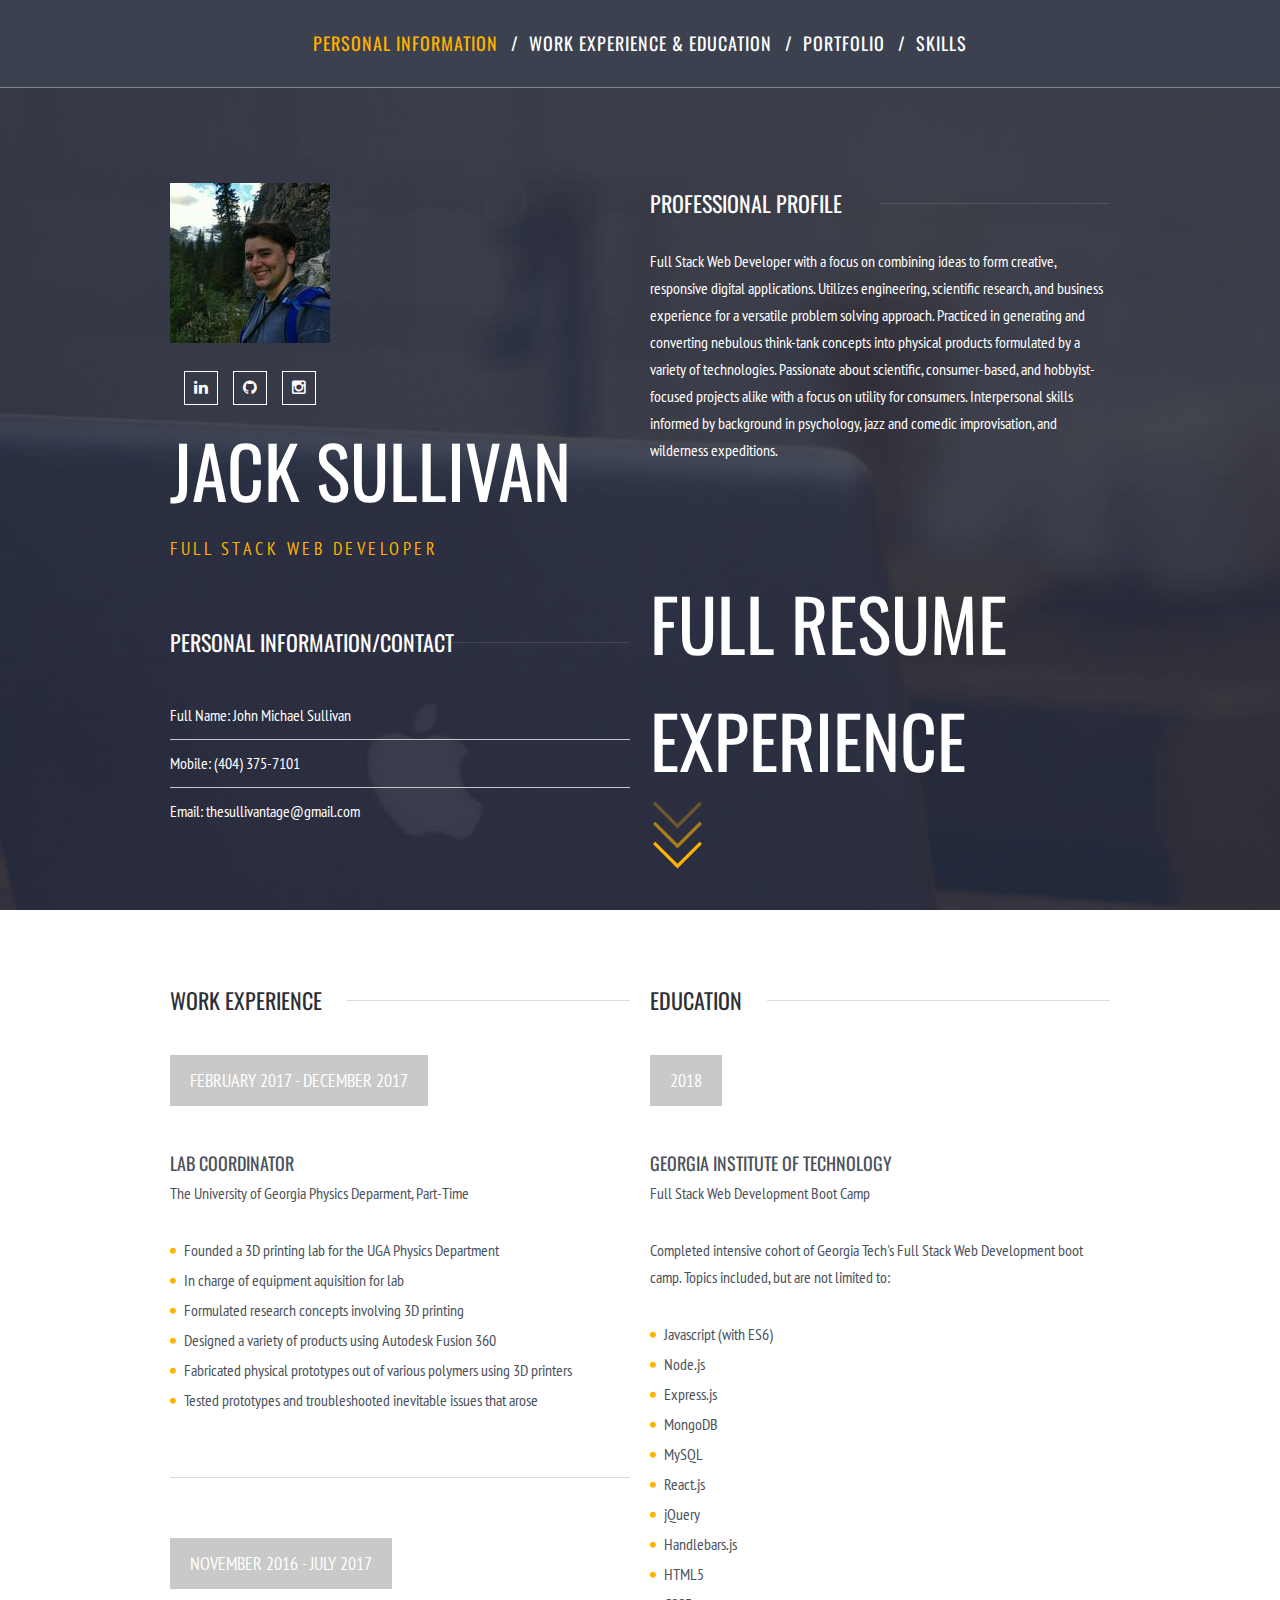
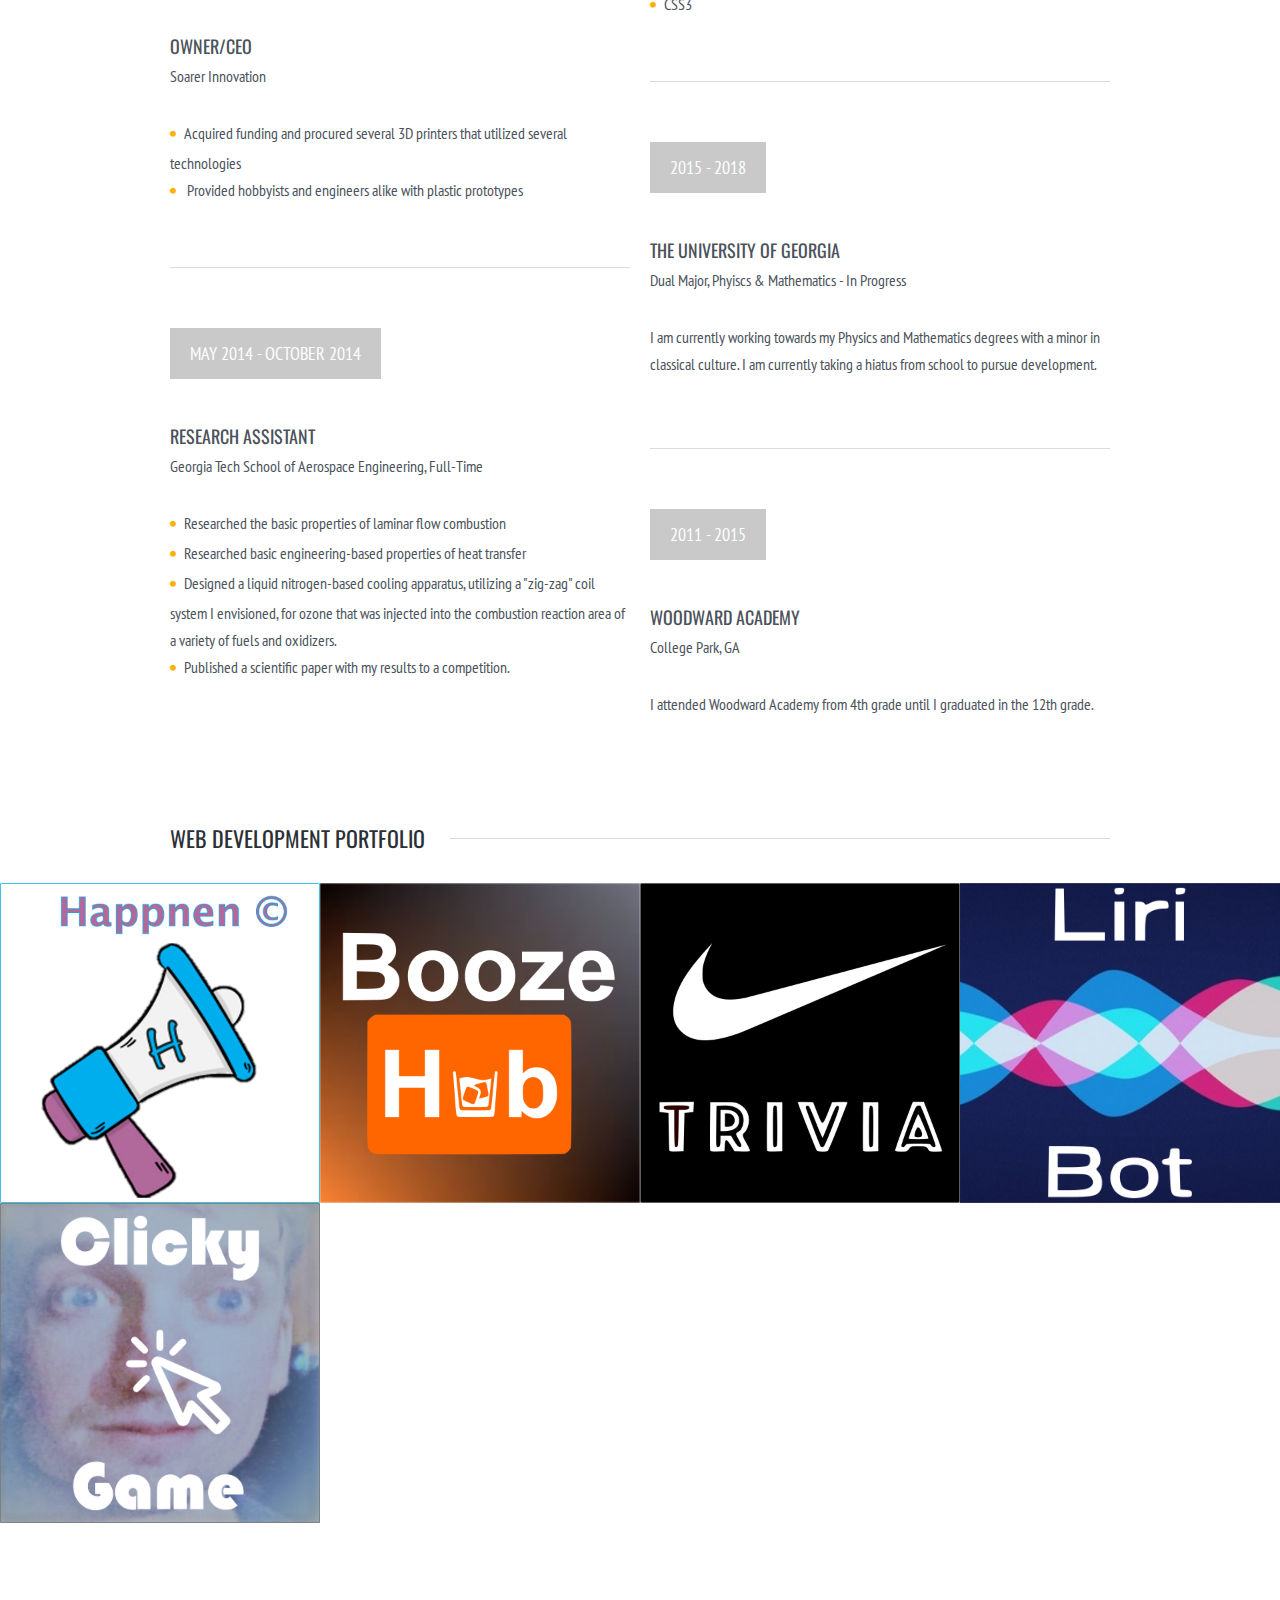
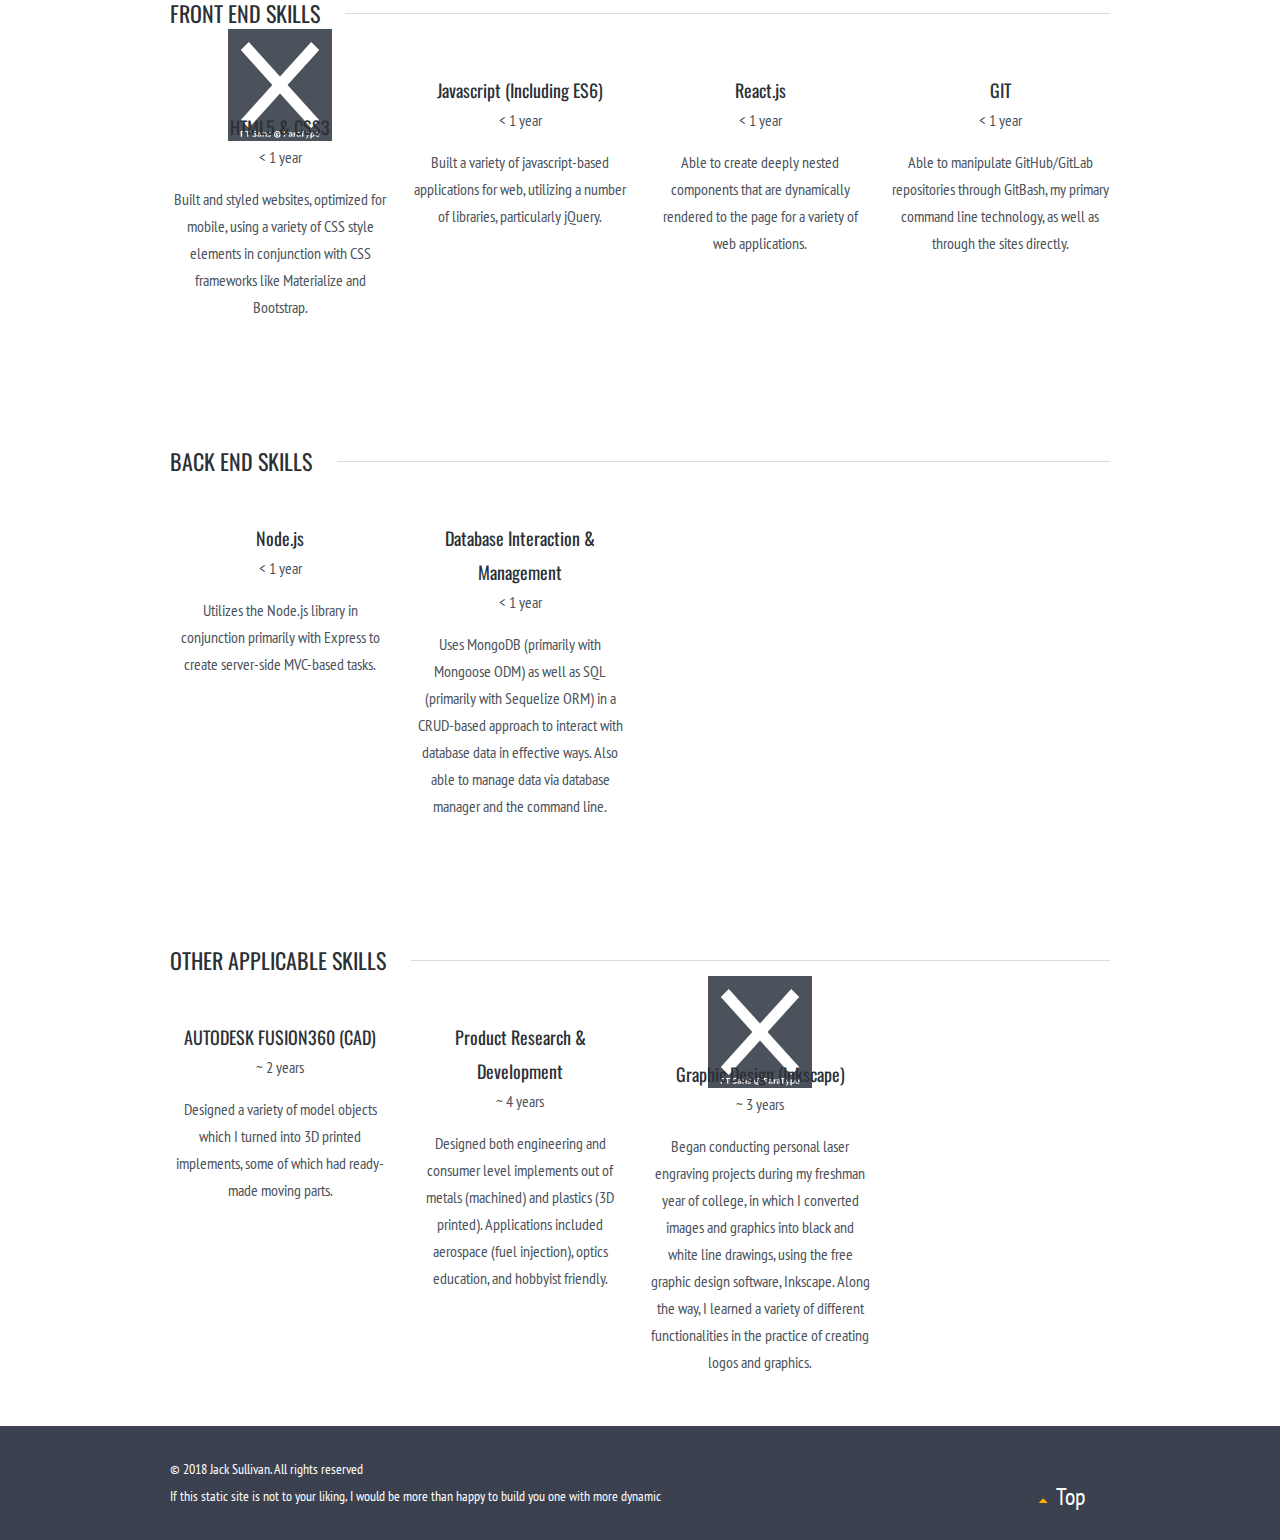
==== commit 8378908a: "final touches" ====
--- a/index.html
+++ b/index.html
@@ -180,10 +180,6 @@
                                         Email:
                                         <a href="mailto:thesullivantage@gmail.com">thesullivantage@gmail.com</a>
                                     </li>
-                                    <li>
-                                        <a href="https://drive.google.com/open?id=1vHpDvZmOpH4QK-AgZF-E10s9Ugh92AgT">Full
-                                            Resume</a>
-                                    </li>
                                 </ul>
 
                             </div>
@@ -226,9 +222,11 @@
                         <br>
                         <br>
 
+                        <a class="text-uppercase" id="resumet" href="https://drive.google.com/open?id=1vHpDvZmOpH4QK-AgZF-E10s9Ugh92AgT">FULL RESUME</a>
+                        <br/>
+                        <br/>
                         <h1 class="text-uppercase">
-                            View
-                            <br> Experience
+                            Experience
                             <br>
                         </h1>
 
@@ -944,7 +942,7 @@
                     <p>&copy; 2018 Jack Sullivan.
                         <span class="hidden-phone">All rights reserved</span>
                     </p>
-
+                    <p>If this static site is not to your liking, I would be more than happy to build you one with more dynamic</p>
                     <a id="back-to-top" href="#">
                         <i class="fa fa-caret-up"></i>
                         Top
--- a/alter.css
+++ b/alter.css
@@ -17,6 +17,16 @@
   font-size: 24px;
 }
 
+
+/* The below isn't working for some reason */
 .fa.fa-caret-up {
   font-size: 24px;
+}
+
+#resumet {
+  font-size: 72px;
+  line-height: 90px;
+  color: white;
+  font-family: 'Oswald', sans-serif;
+  font-weight: normal;
 }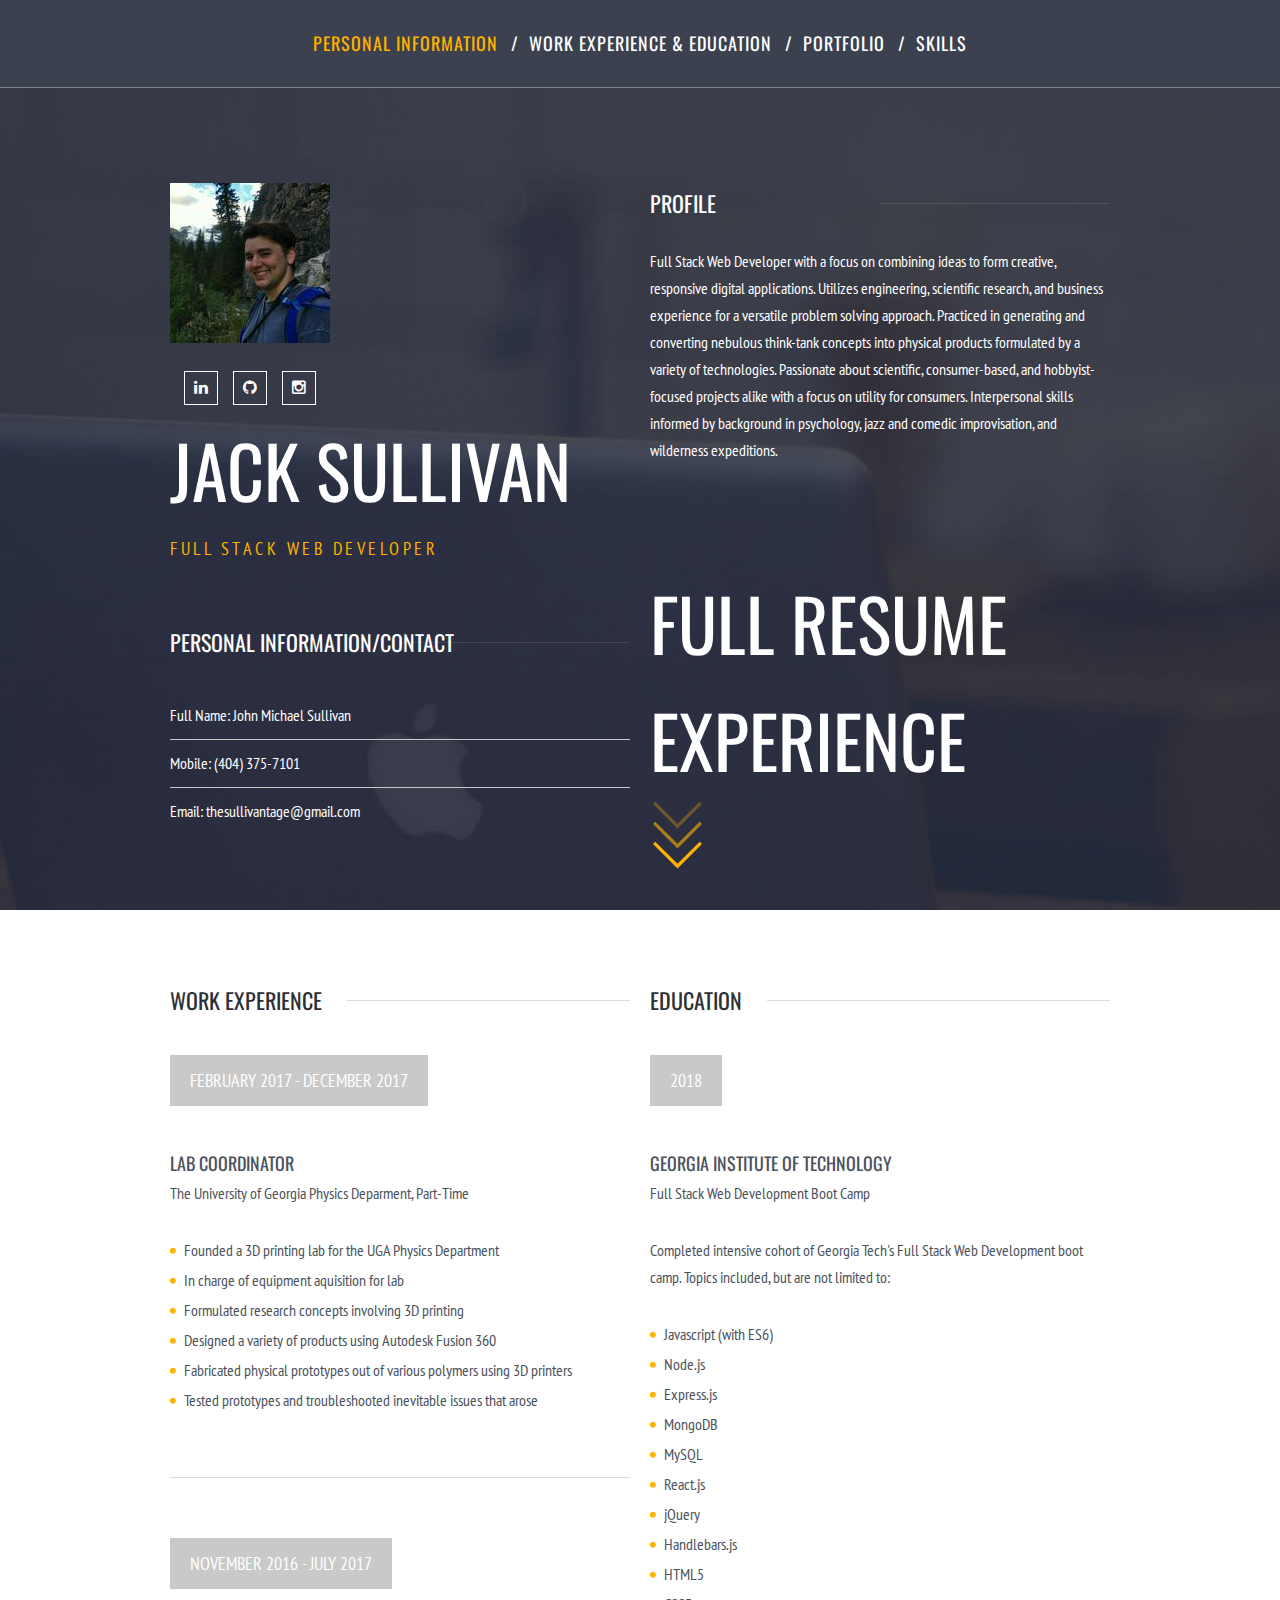
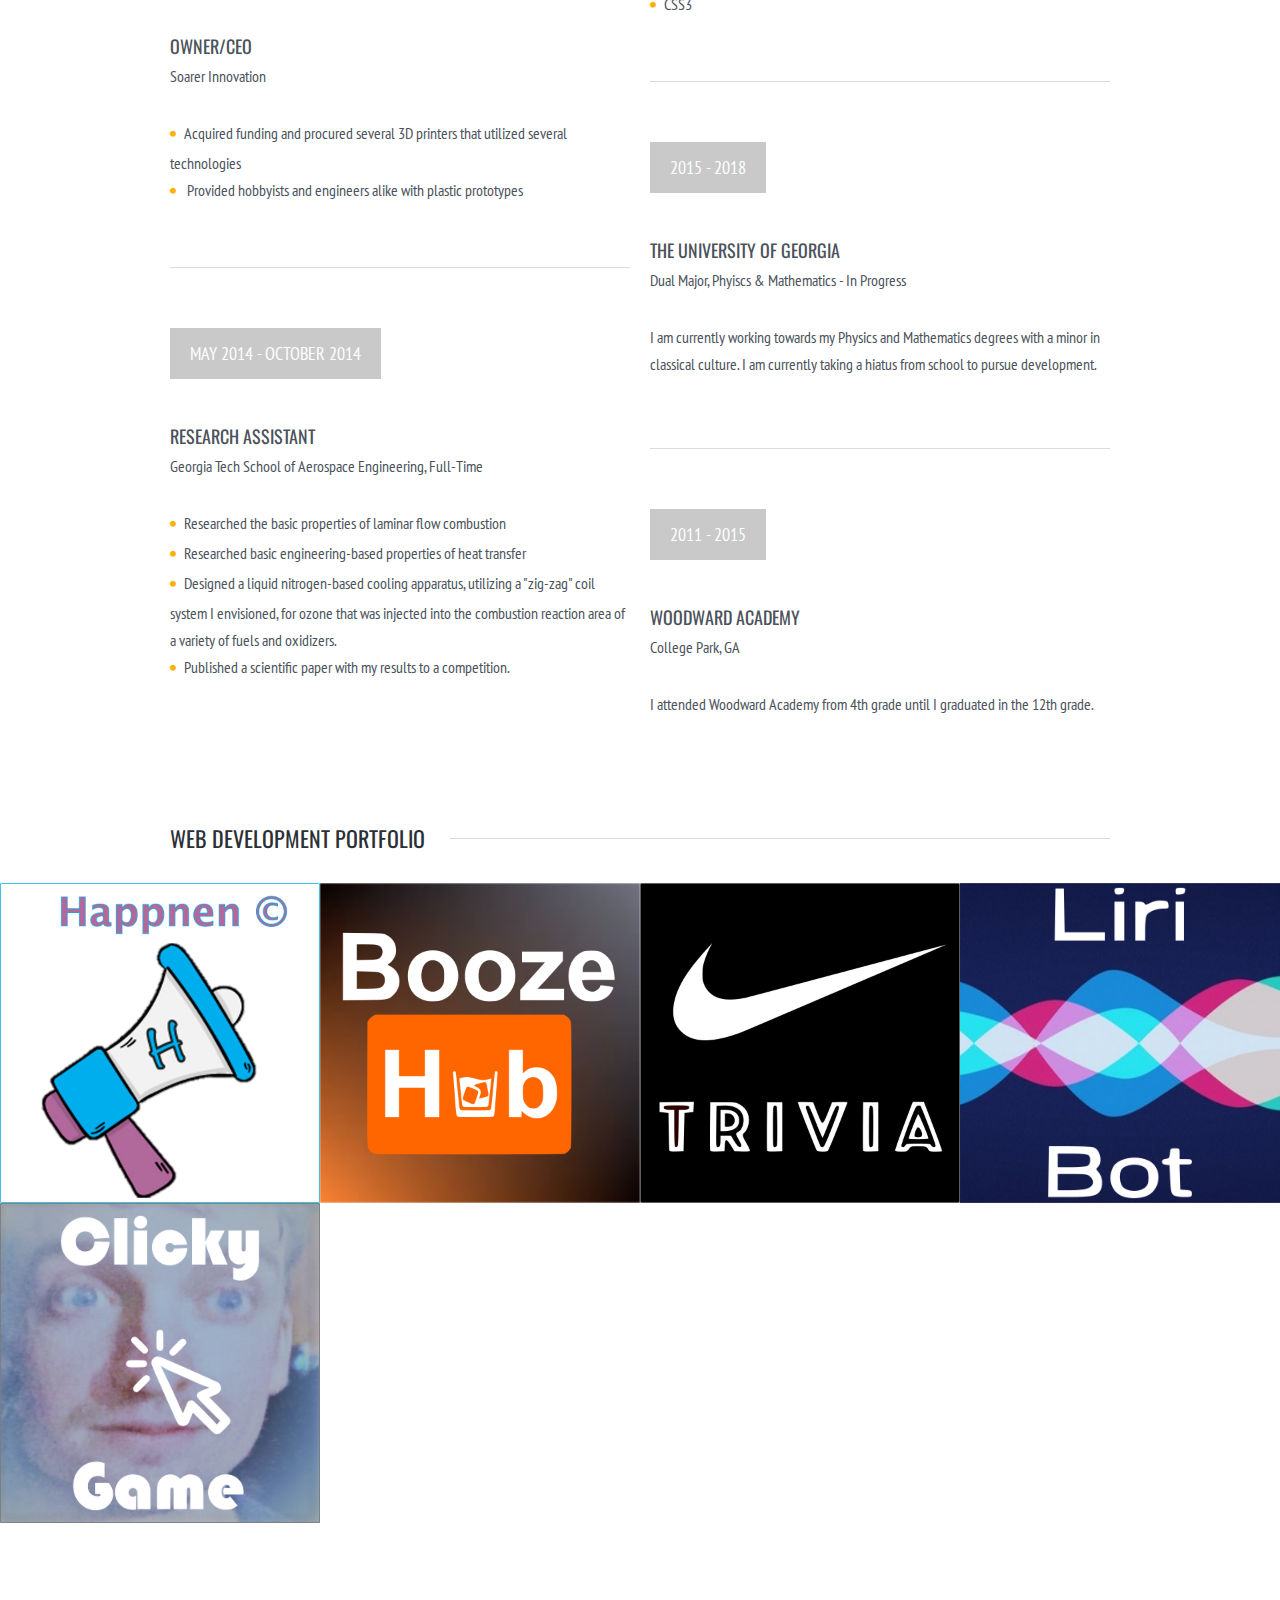
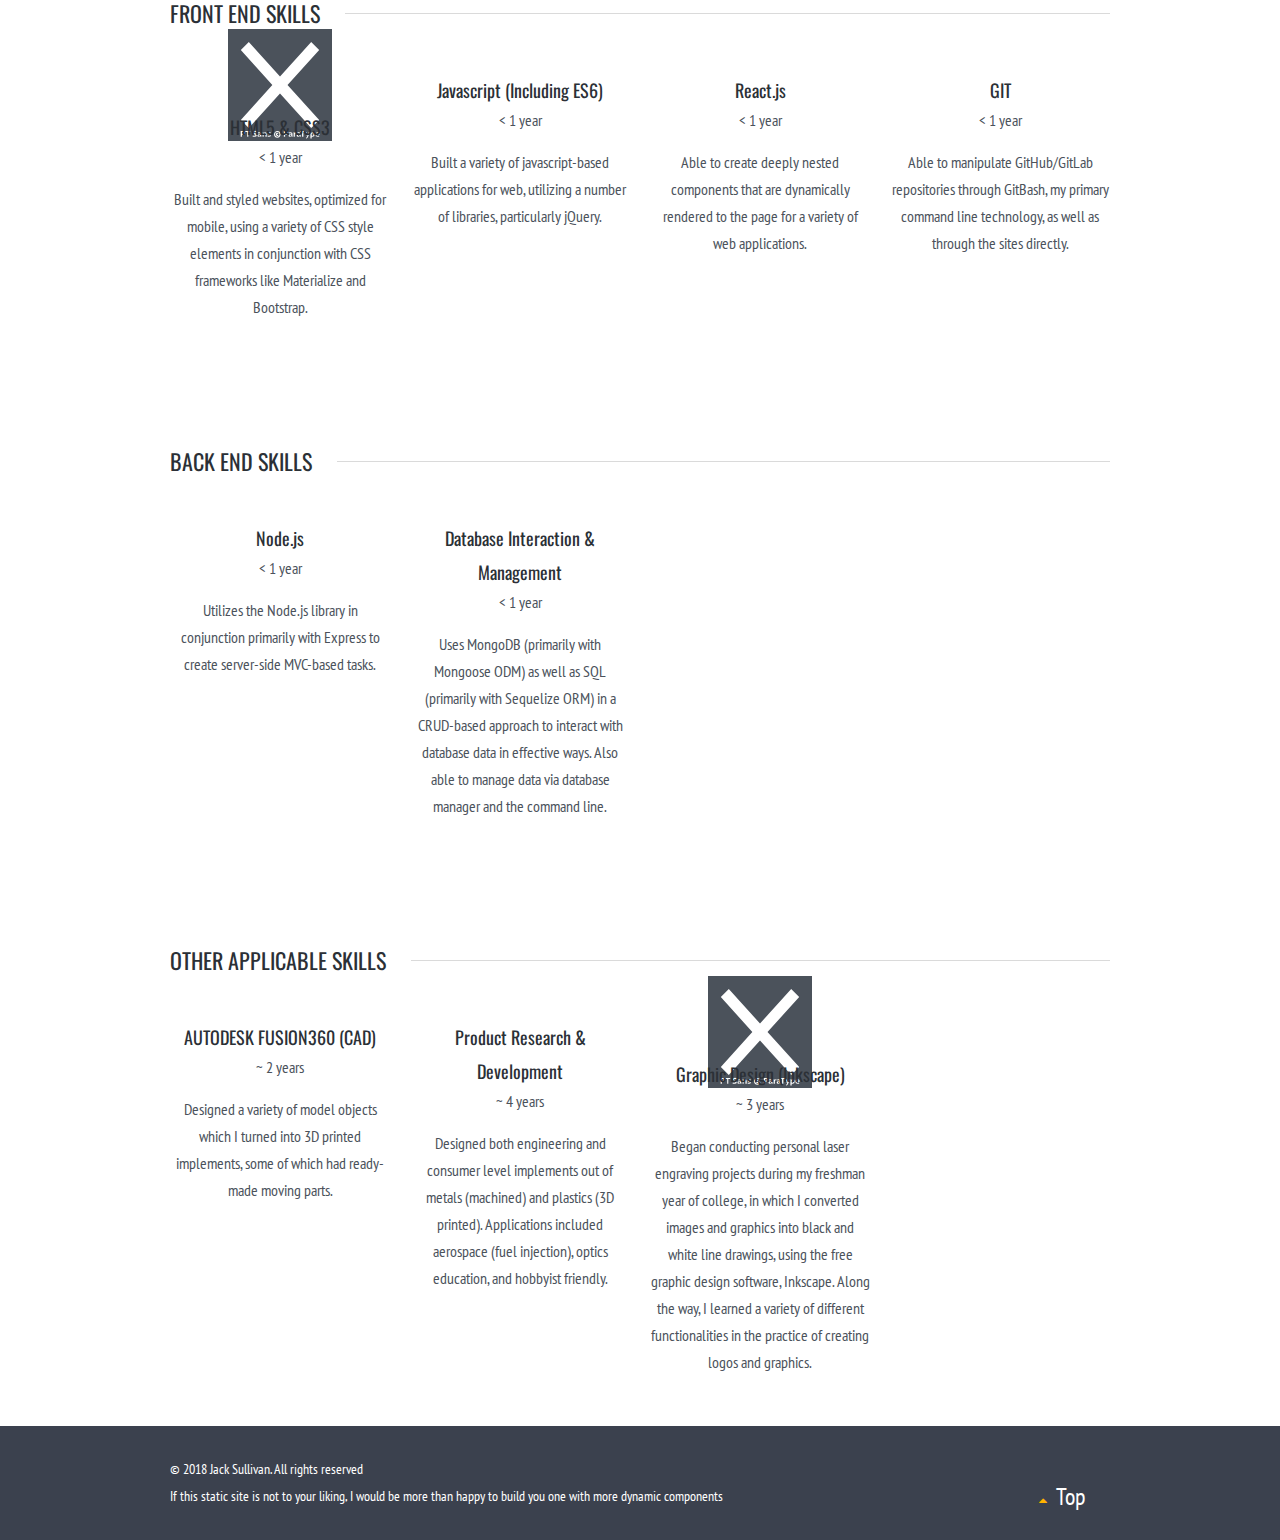
==== commit 620ec1e9: "profile" ====
--- a/index.html
+++ b/index.html
@@ -197,7 +197,7 @@
                             <div class="cv-section-title">
 
                                 <h2>
-                                    <span>Professional Profile</span>
+                                    <span>Profile</span>
                                 </h2>
 
                             </div>
@@ -942,7 +942,7 @@
                     <p>&copy; 2018 Jack Sullivan.
                         <span class="hidden-phone">All rights reserved</span>
                     </p>
-                    <p>If this static site is not to your liking, I would be more than happy to build you one with more dynamic</p>
+                    <p>If this static site is not to your liking, I would be more than happy to build you one with more dynamic components</p>
                     <a id="back-to-top" href="#">
                         <i class="fa fa-caret-up"></i>
                         Top
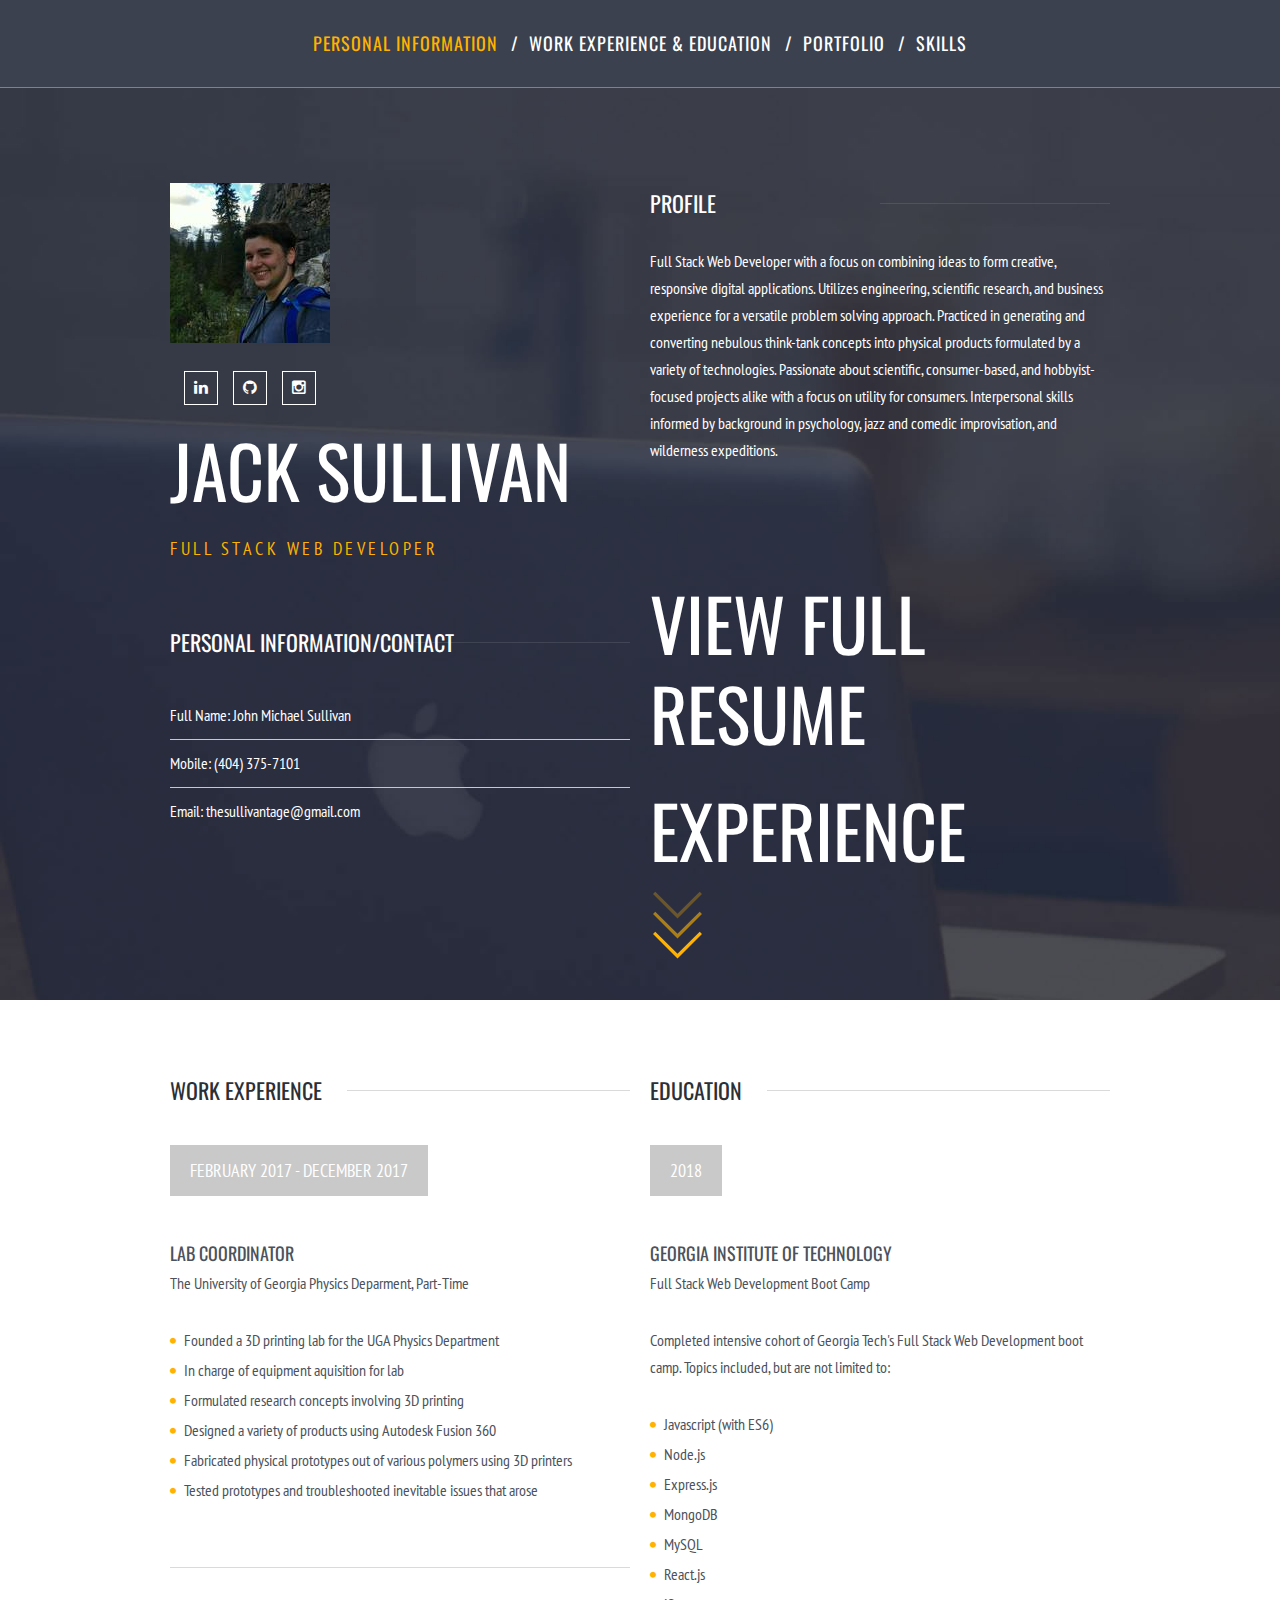
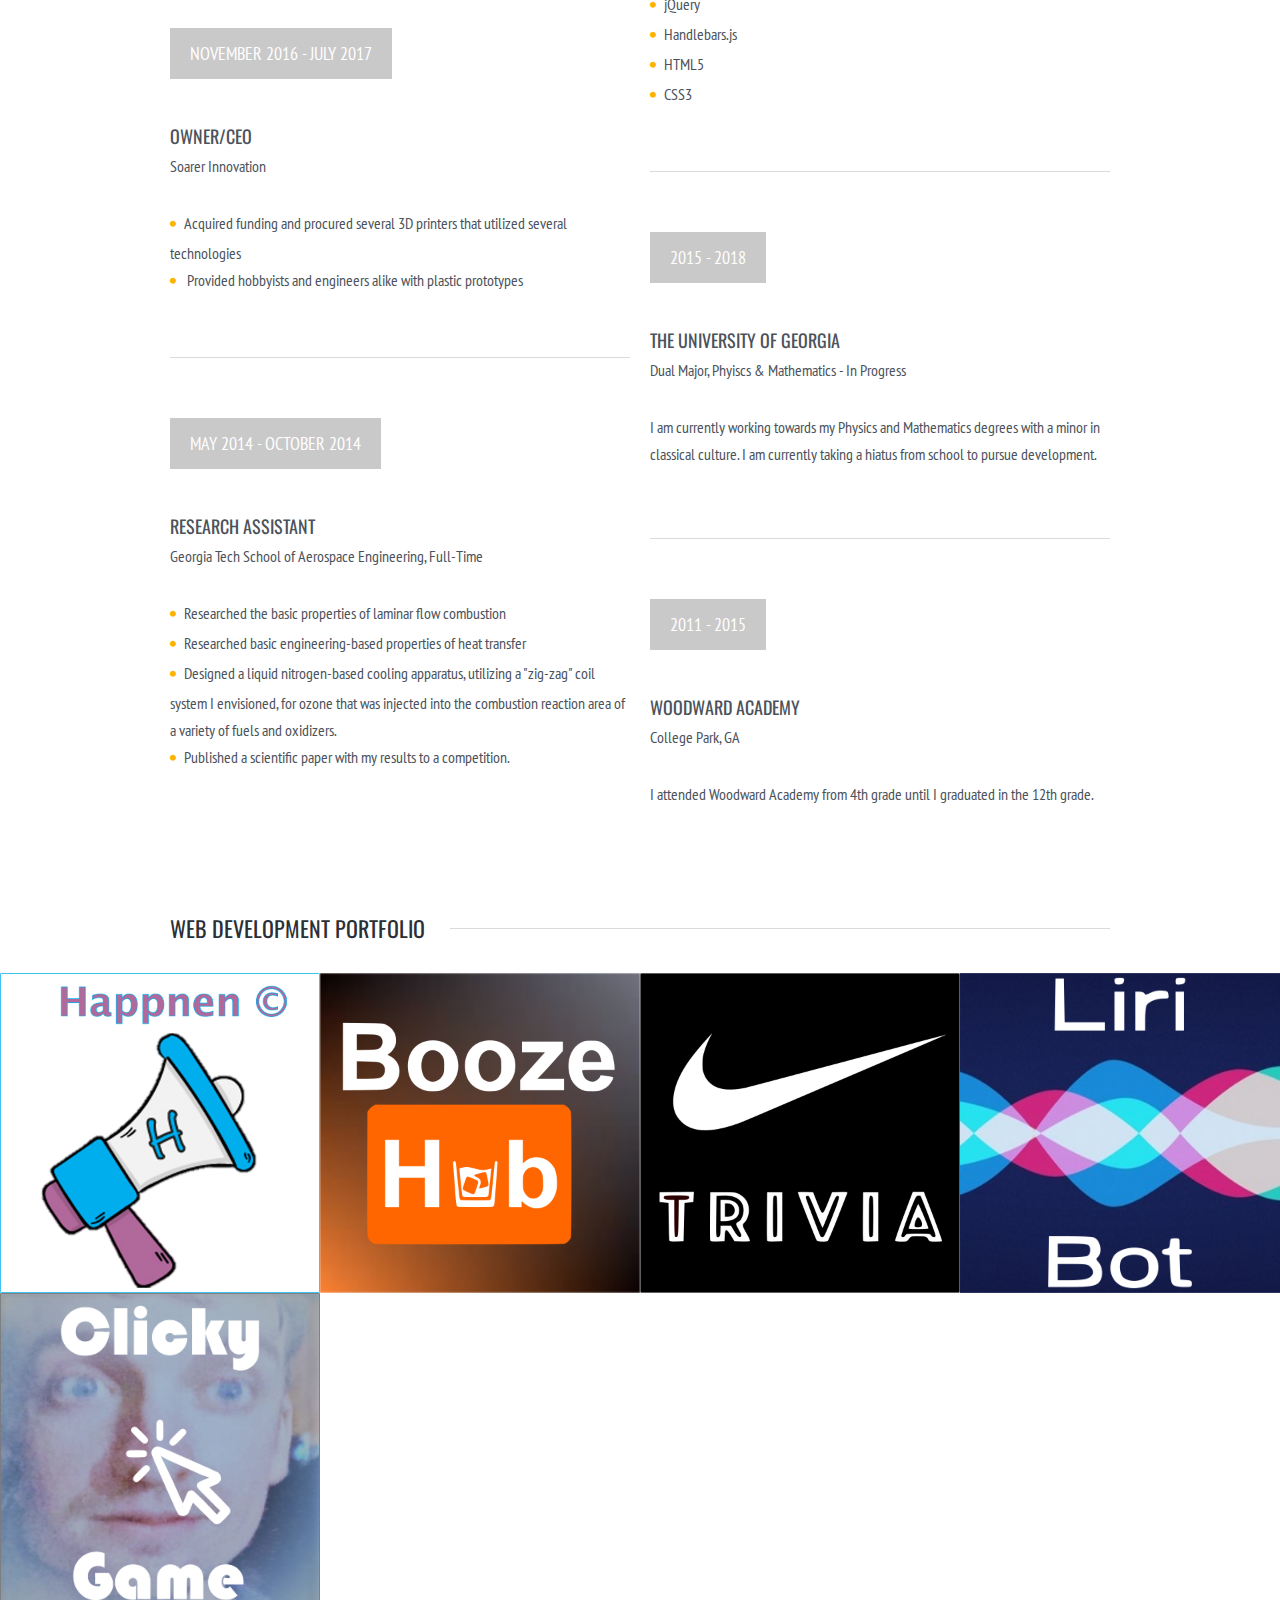
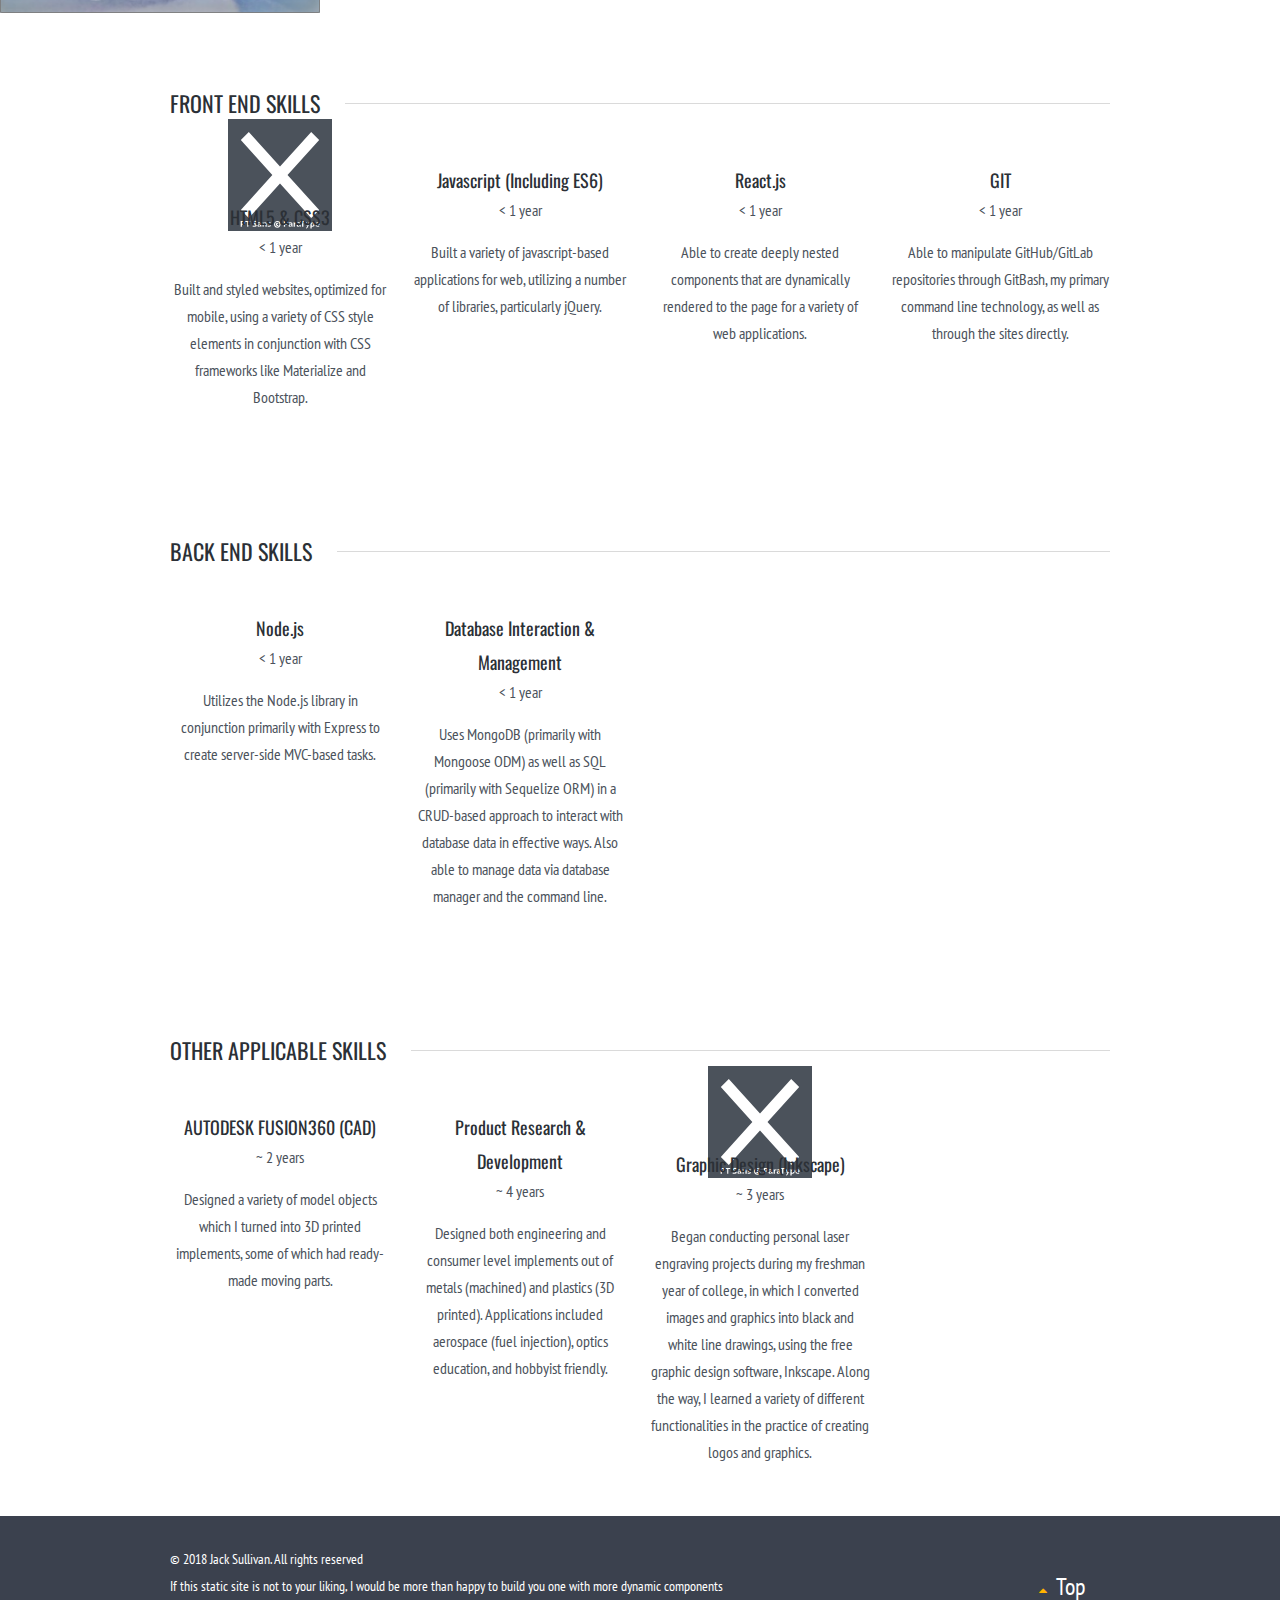
==== commit 7da6ac33: "view" ====
--- a/index.html
+++ b/index.html
@@ -222,7 +222,7 @@
                         <br>
                         <br>
 
-                        <a class="text-uppercase" id="resumet" href="https://drive.google.com/open?id=1vHpDvZmOpH4QK-AgZF-E10s9Ugh92AgT">FULL RESUME</a>
+                        <a class="text-uppercase" id="resumet" href="https://drive.google.com/open?id=1vHpDvZmOpH4QK-AgZF-E10s9Ugh92AgT">VIEW FULL RESUME</a>
                         <br/>
                         <br/>
                         <h1 class="text-uppercase">
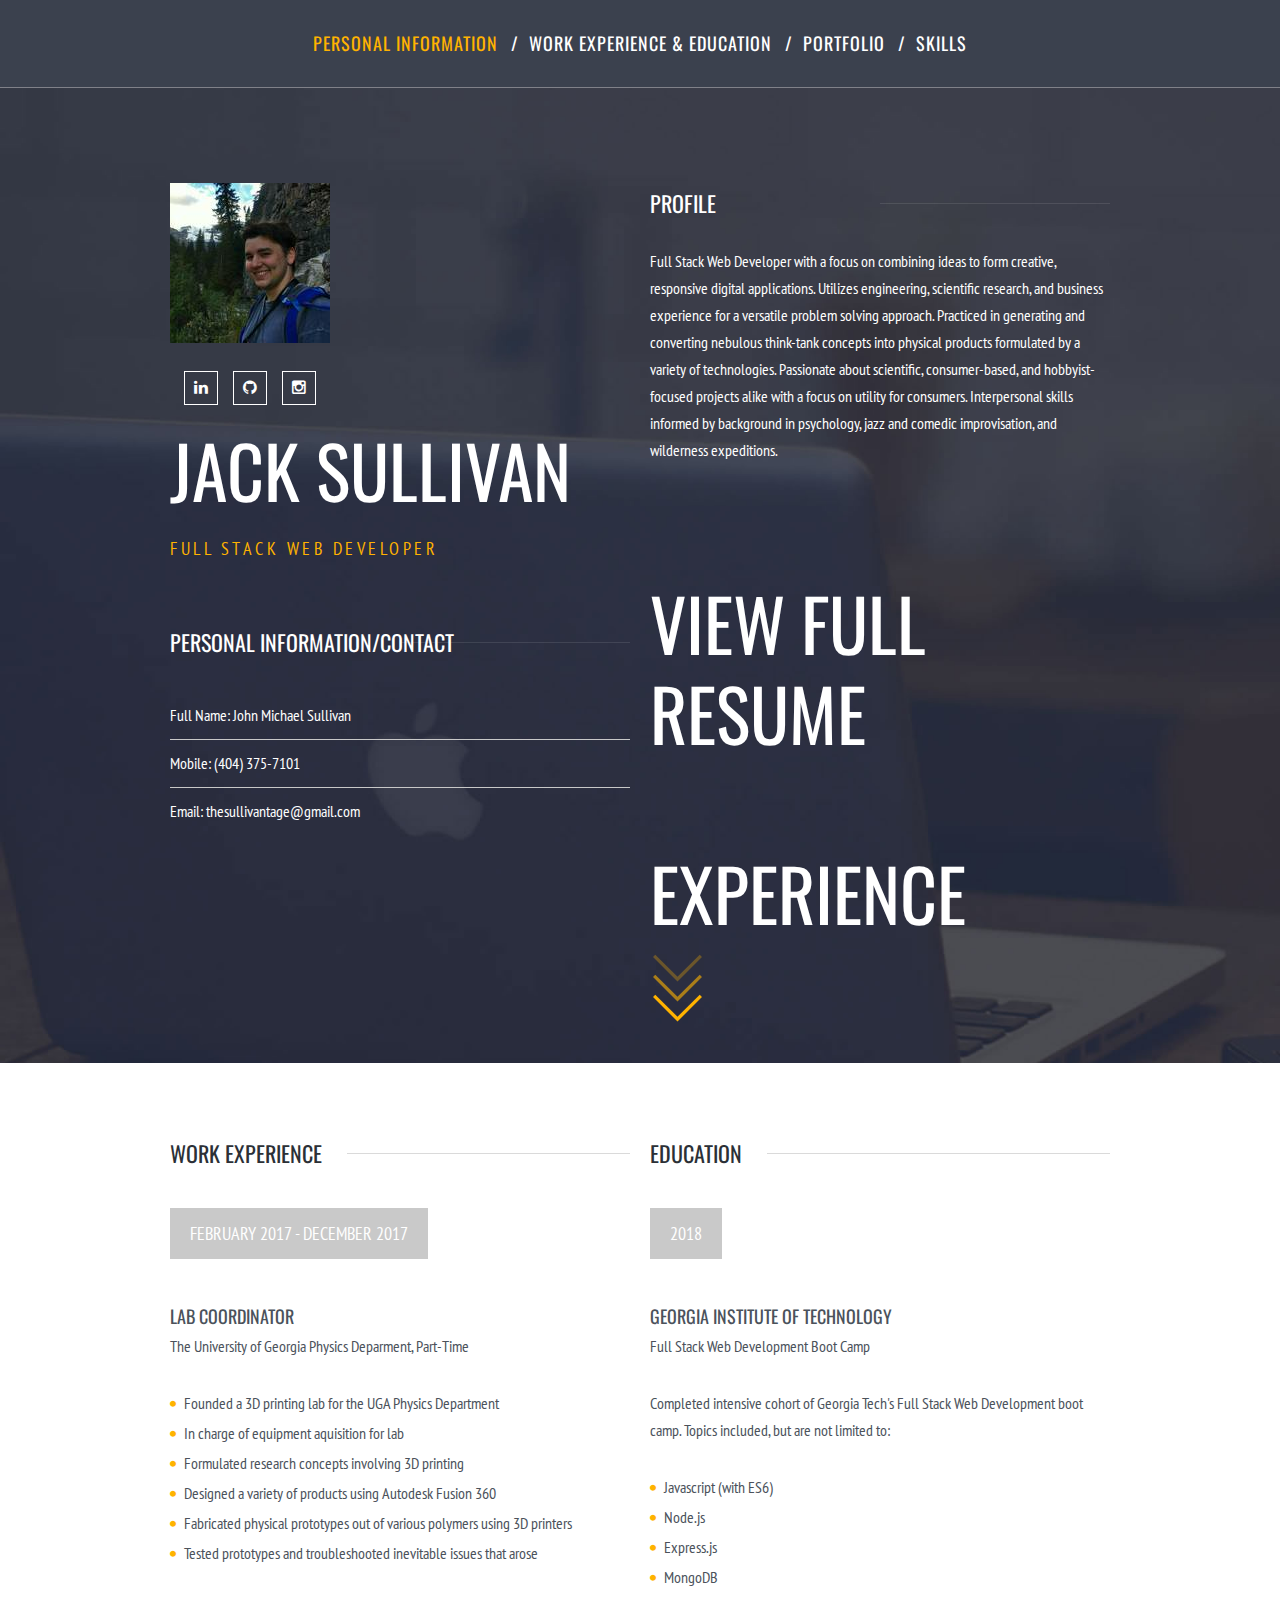
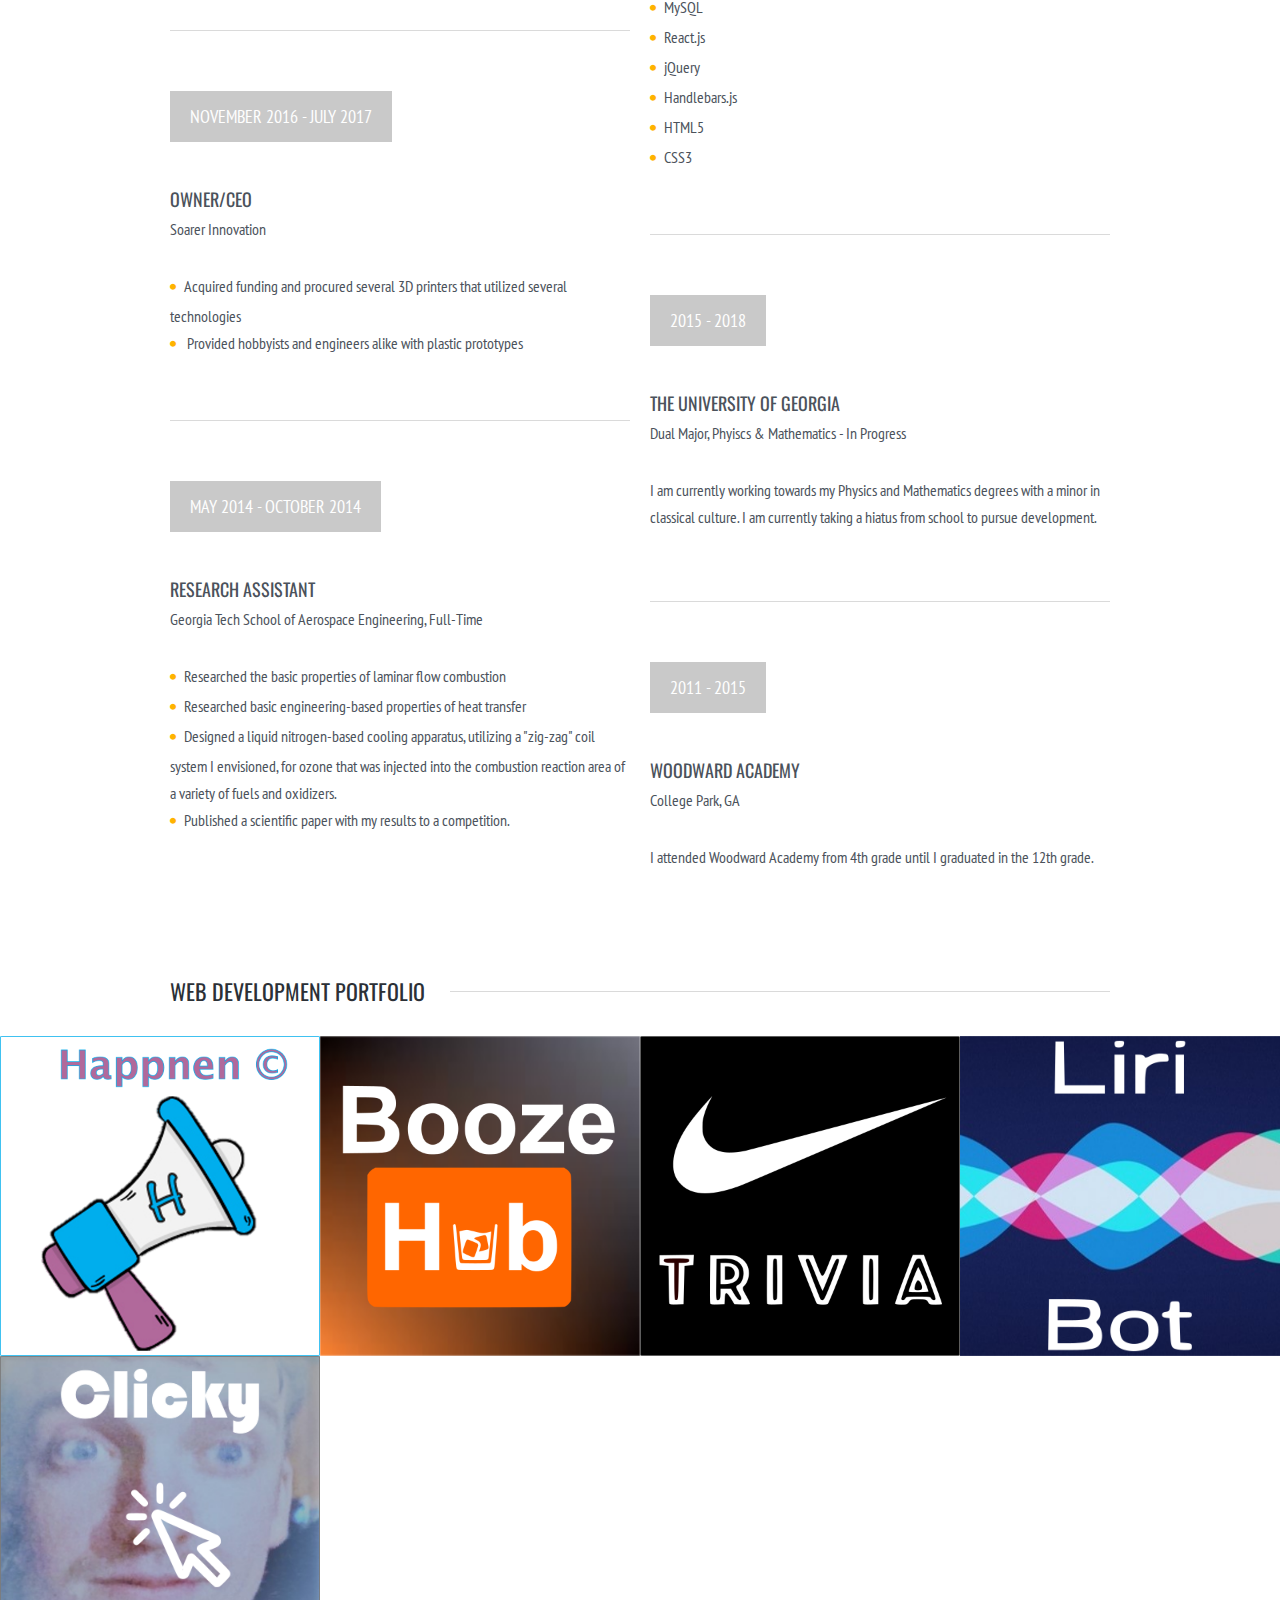
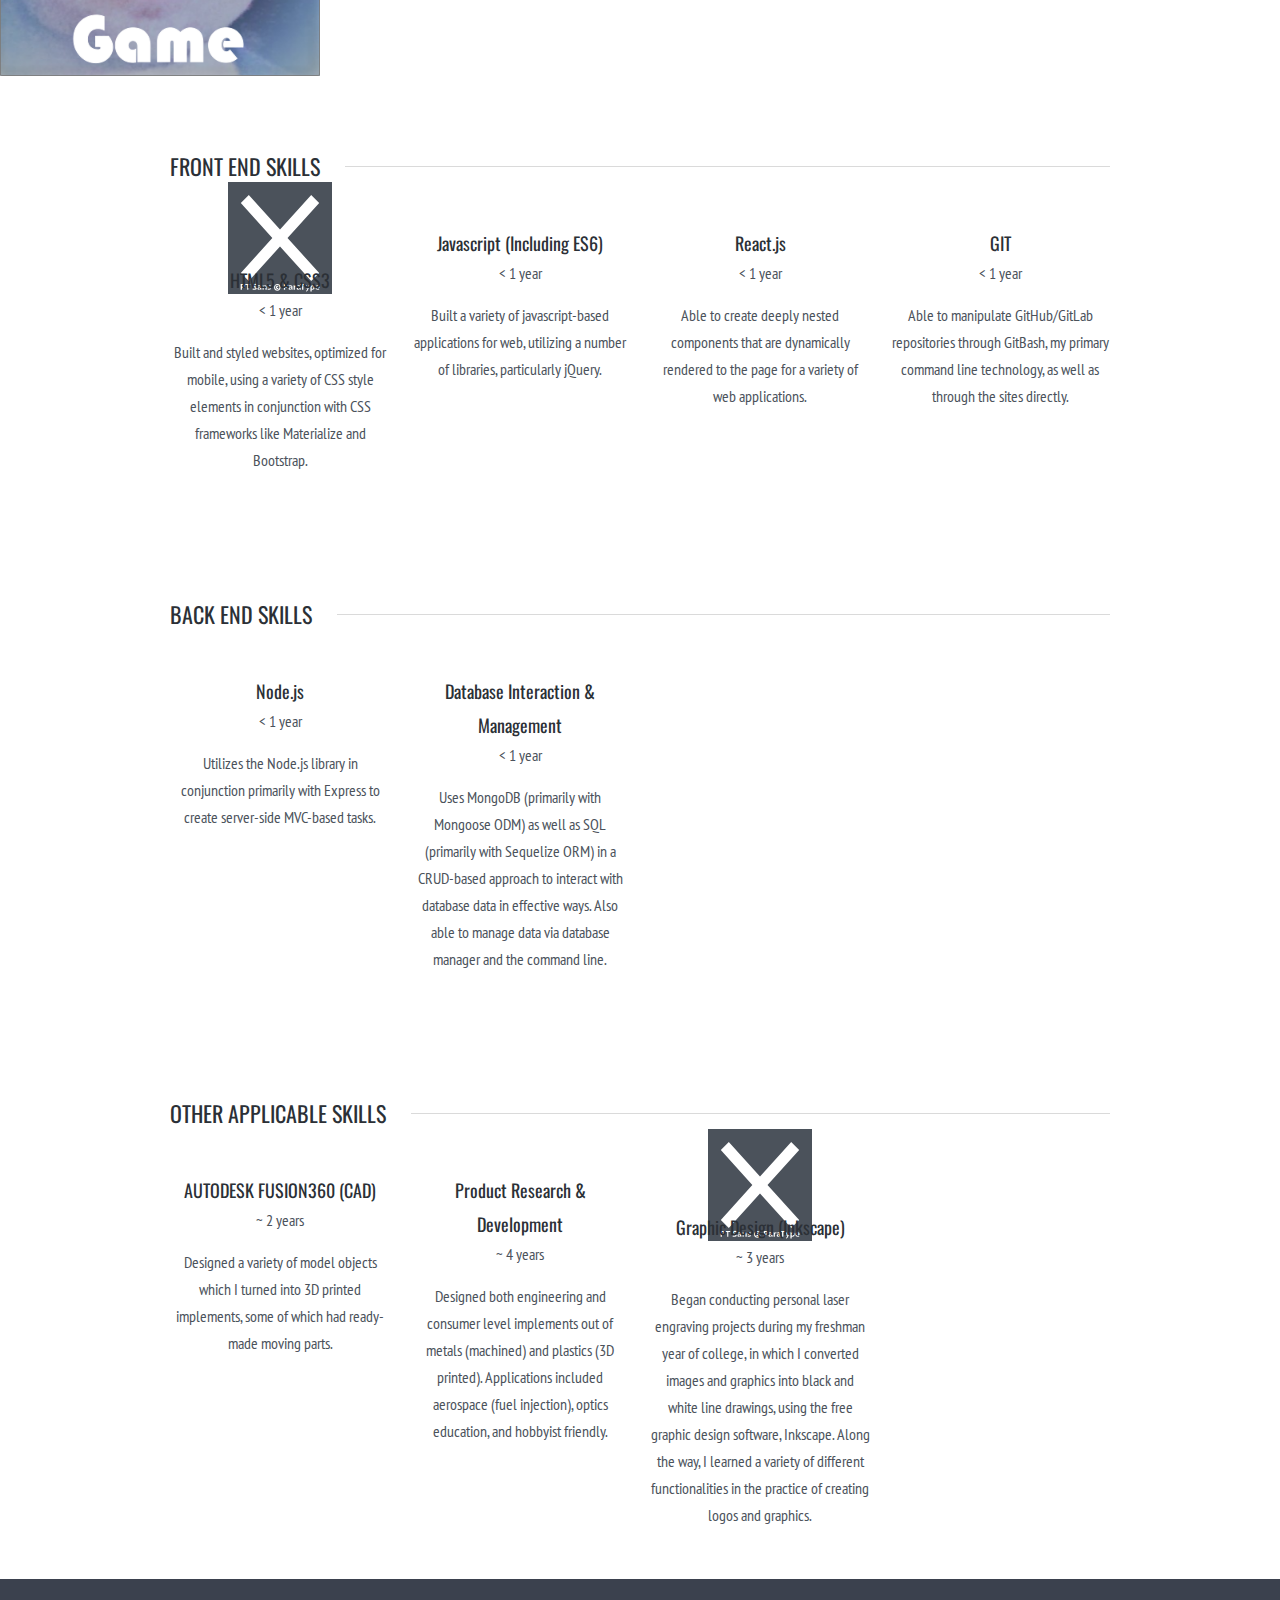
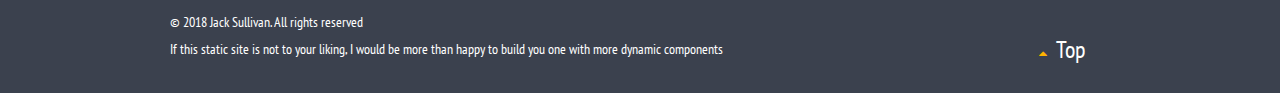
==== commit 813dfe09: "resume" ====
--- a/index.html
+++ b/index.html
@@ -222,7 +222,7 @@
                         <br>
                         <br>
 
-                        <a class="text-uppercase" id="resumet" href="https://drive.google.com/open?id=1vHpDvZmOpH4QK-AgZF-E10s9Ugh92AgT">VIEW FULL RESUME</a>
+                        <a class="text-uppercase" id="resumet" href="https://drive.google.com/open?id=18-AKBMDOWVVodrgyt1zR43DuZzMeD1D7">VIEW FULL RESUME
                         <br/>
                         <br/>
                         <h1 class="text-uppercase">
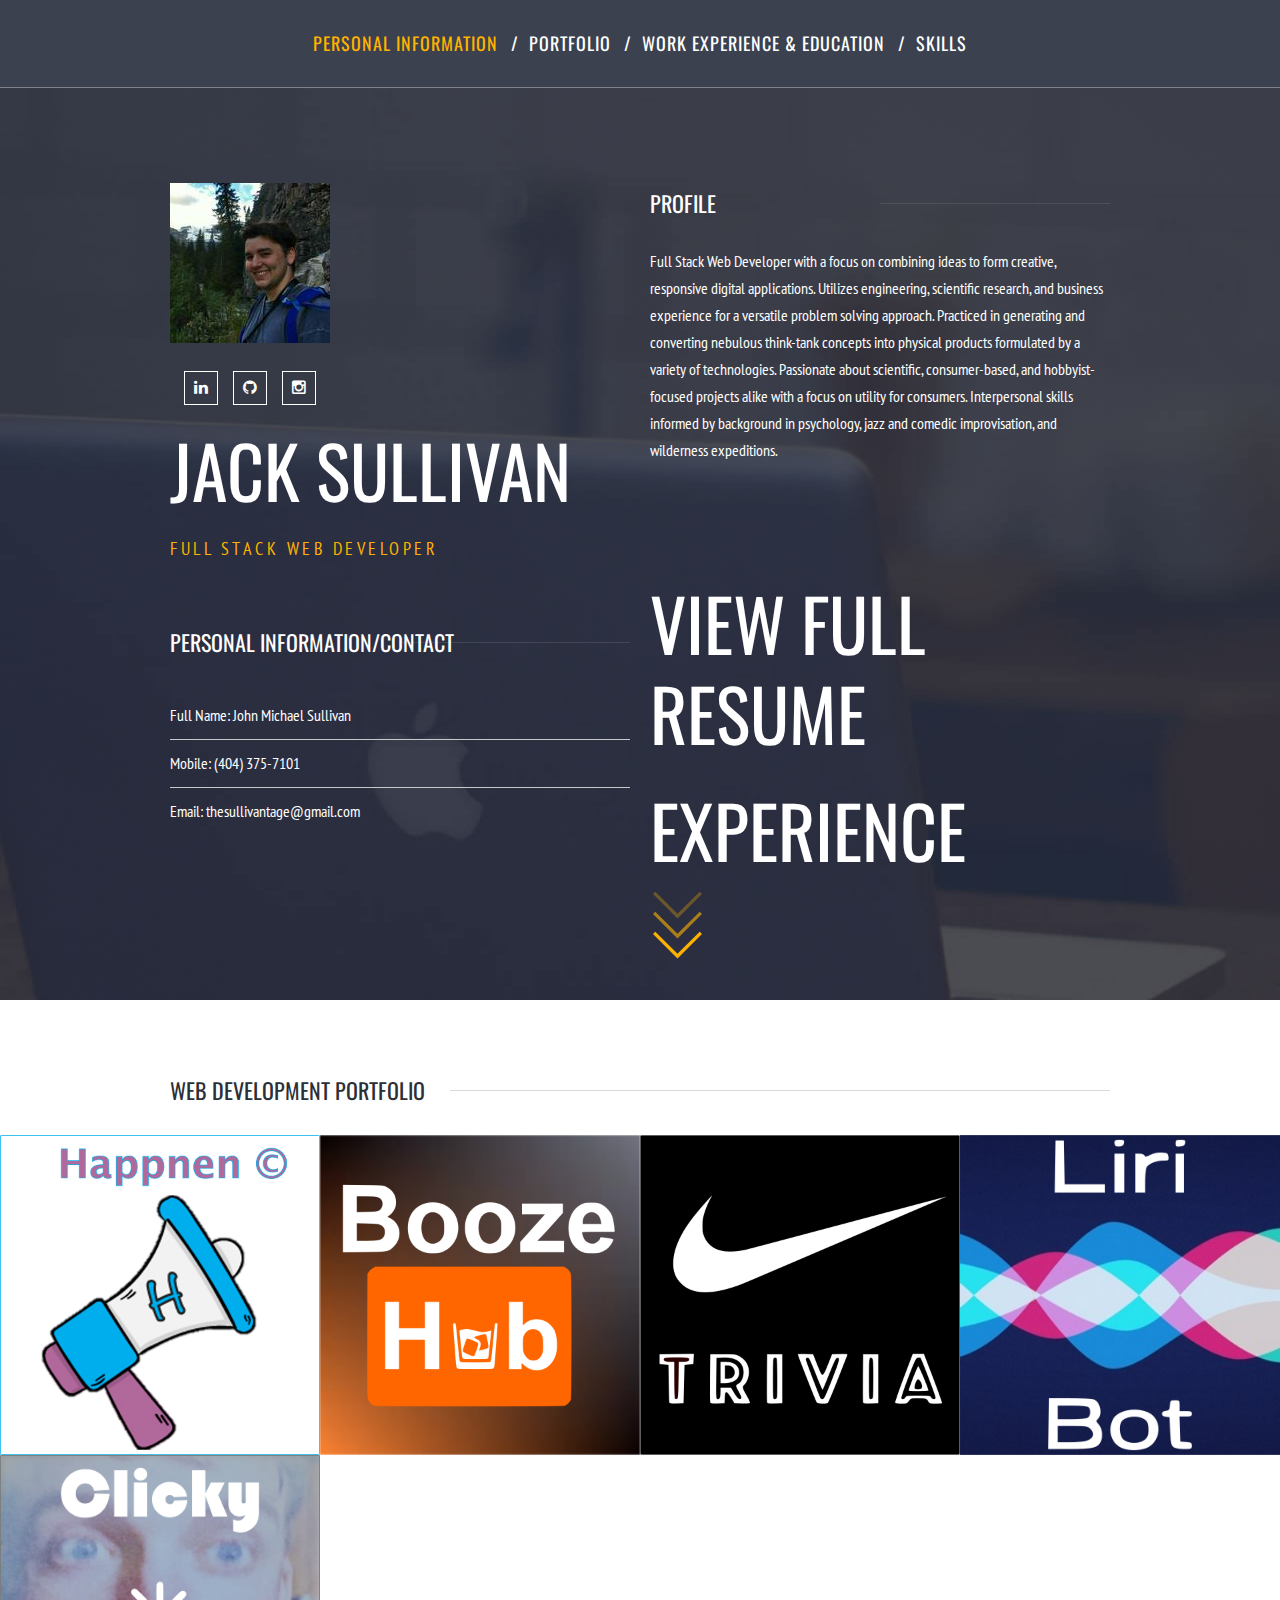
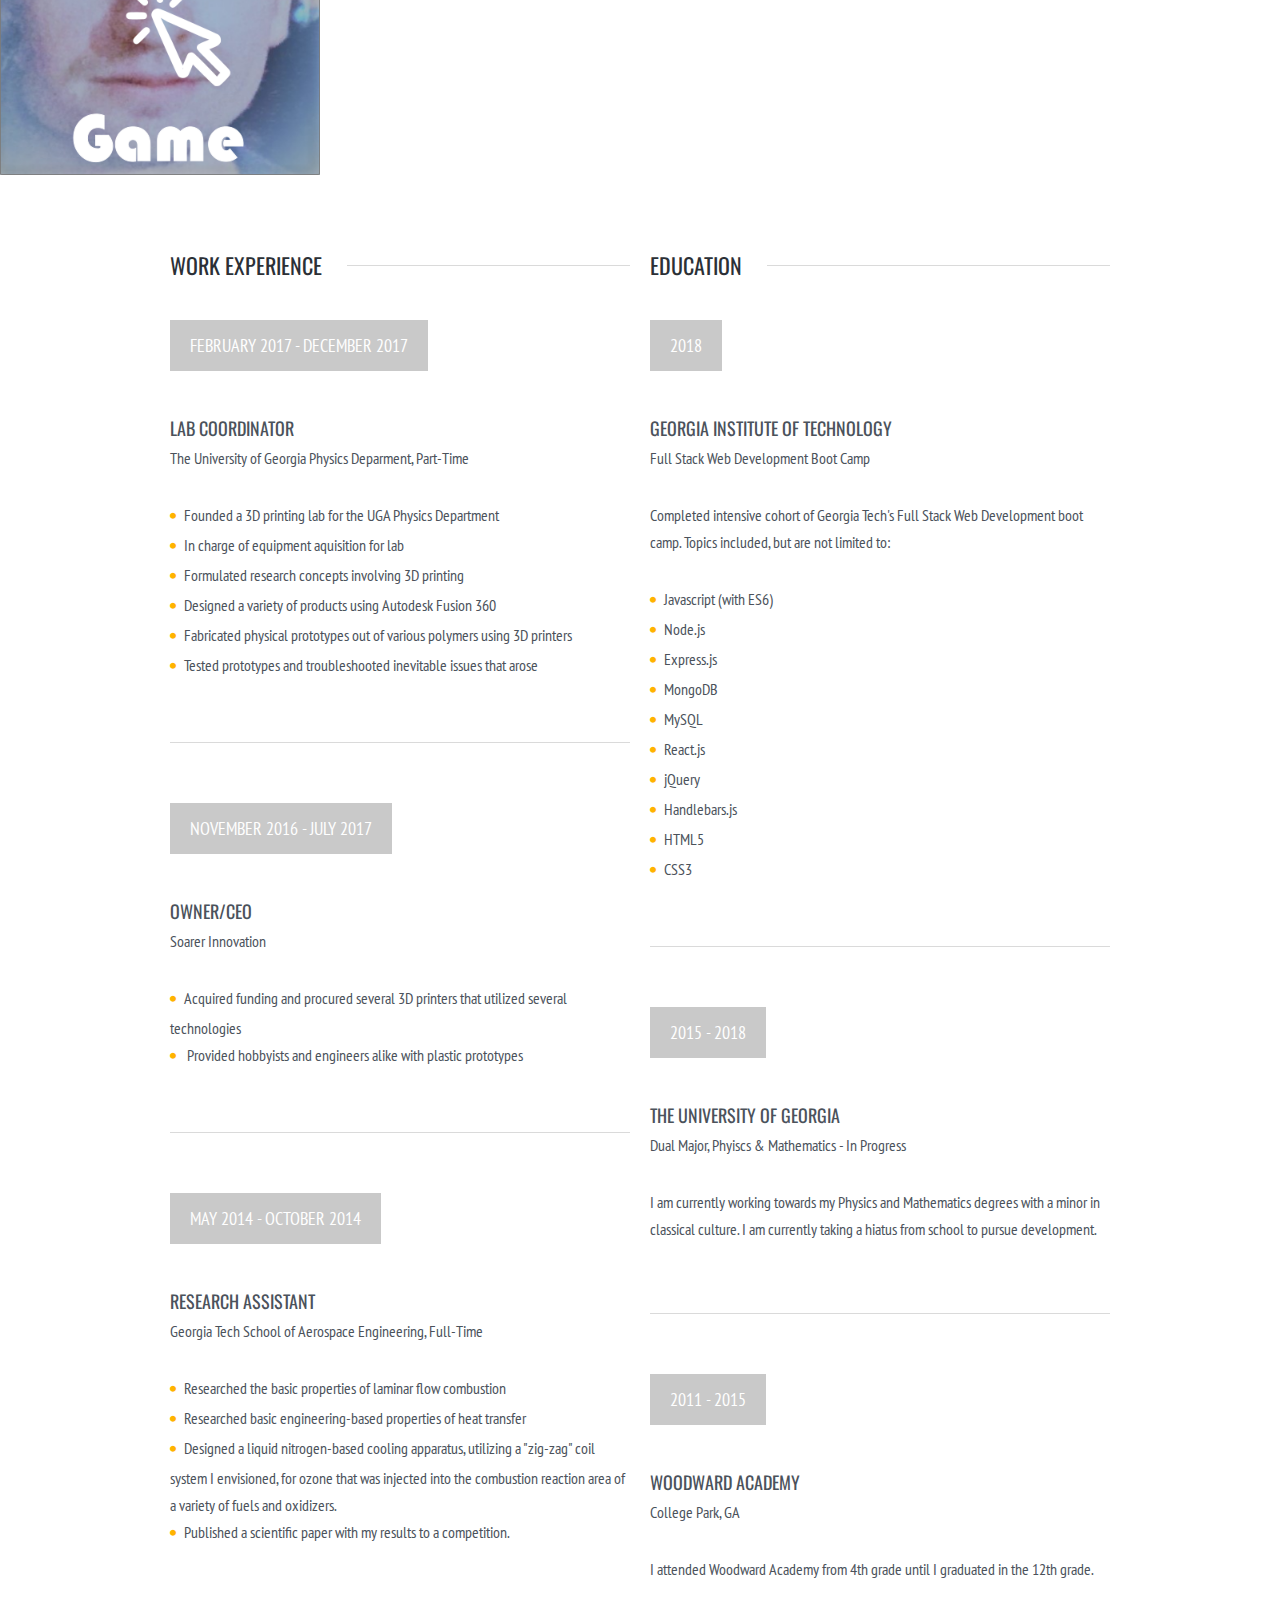
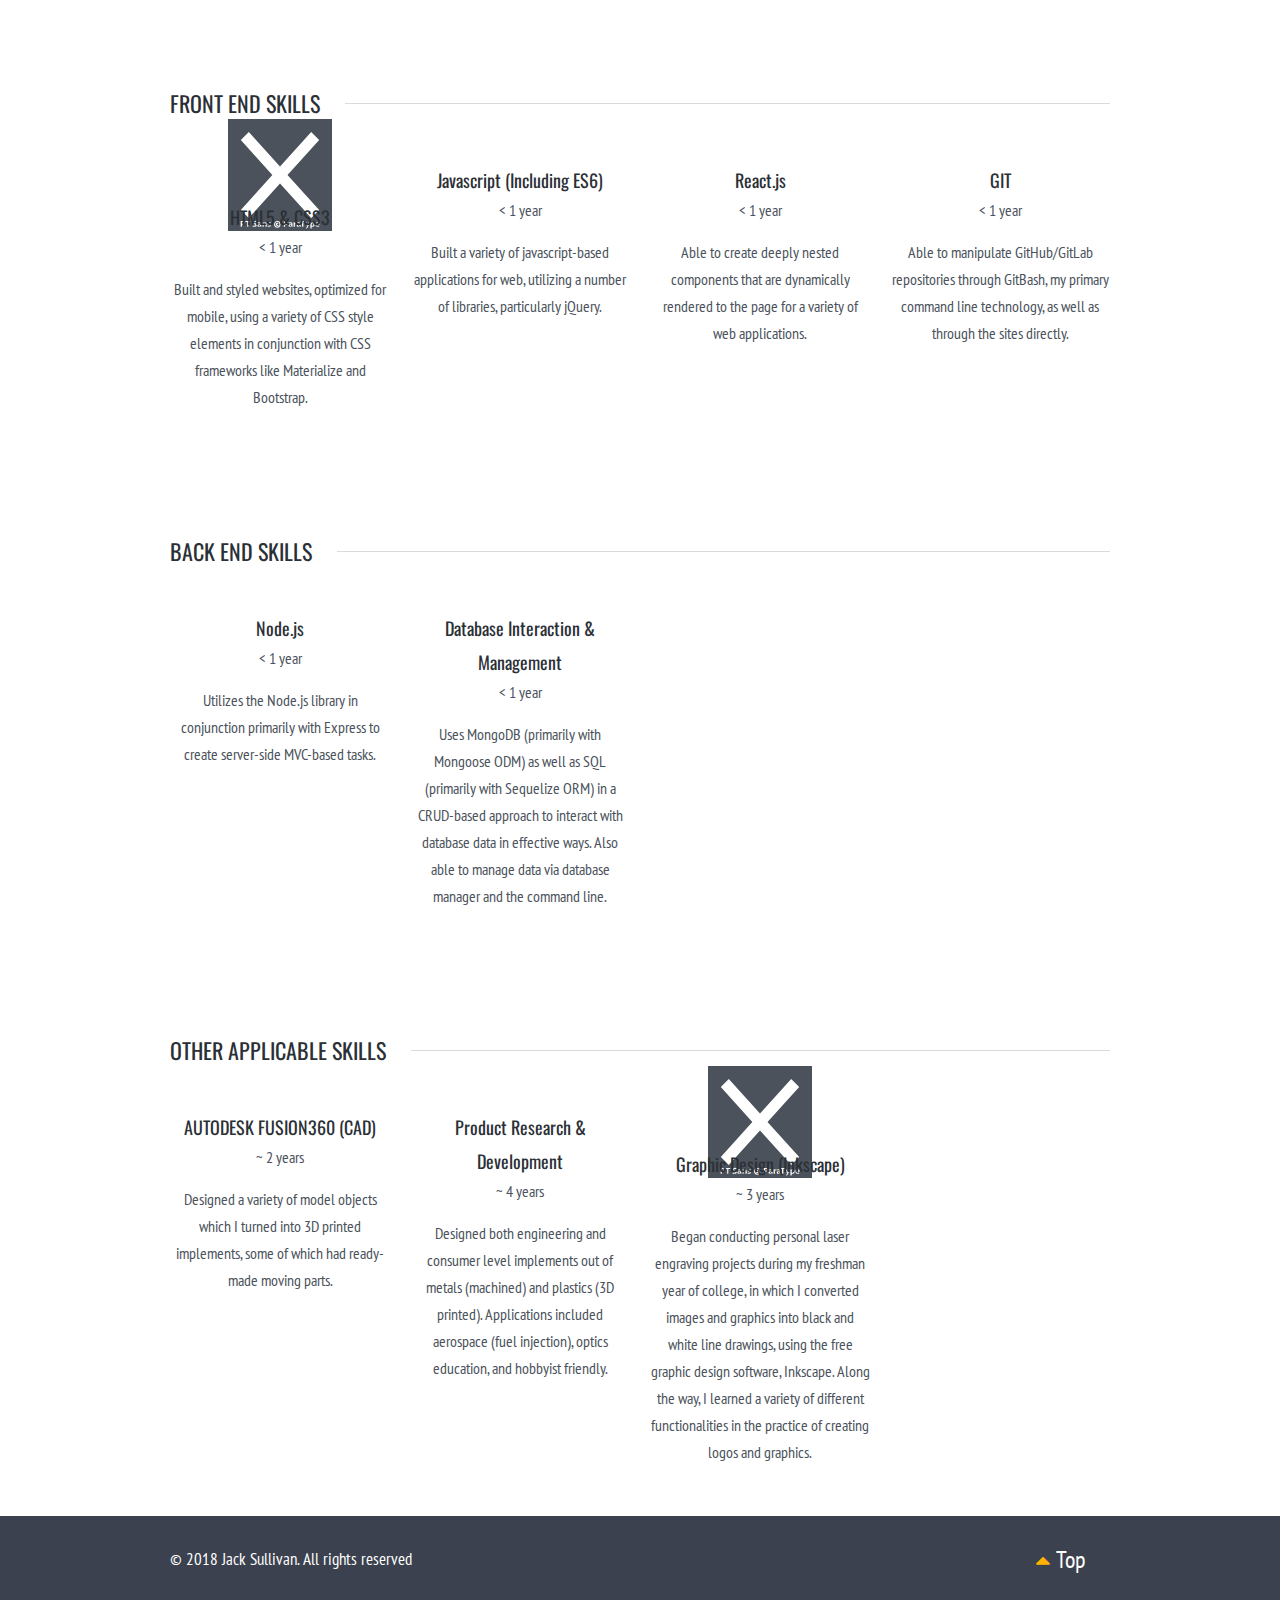
==== commit 3294fe6d: "reorder" ====
--- a/index.html
+++ b/index.html
@@ -92,10 +92,10 @@
                             <a href="#personal-info">Personal Information</a>
                         </li>
                         <li>
-                            <a href="#work-education">Work Experience &amp; Education</a>
+                            <a href="#portfolio">Portfolio</a>
                         </li>
                         <li>
-                            <a href="#portfolio">Portfolio</a>
+                            <a href="#work-education">Work Experience &amp; Education</a>
                         </li>
                         <li>
                             <a href="#technical-skills">Skills</a>
@@ -222,7 +222,7 @@
                         <br>
                         <br>
 
-                        <a class="text-uppercase" id="resumet" href="https://drive.google.com/open?id=18-AKBMDOWVVodrgyt1zR43DuZzMeD1D7">VIEW FULL RESUME
+                        <a class="text-uppercase" id="resumet" href="https://drive.google.com/open?id=18-AKBMDOWVVodrgyt1zR43DuZzMeD1D7">VIEW FULL RESUME</a>
                         <br/>
                         <br/>
                         <h1 class="text-uppercase">
@@ -243,6 +243,249 @@
 
             </div>
             <!-- end #personal-info -->
+
+            <div id="portfolio">
+
+                <div class="row">
+                    <div class="span12">
+
+                        <div class="cv-section">
+
+                            <div class="cv-section-title">
+
+                                <h2>
+                                    <span>Web Development Portfolio</span>
+                                </h2>
+
+                            </div>
+                            <!-- end .cv-section-title -->
+
+                        </div>
+                        <!-- end .cv-section -->
+
+                        <!-- <div class="portfolio-filter">
+
+                            <ul>
+                                <li>
+                                	<a class="active" data-filter="*" href="#">All</a>
+                                </li>
+                                <li>
+                                    Web Development
+                                </li>
+                            </ul>
+
+                        </div> -->
+                        <!-- end .portfolio-filter -->
+
+                    </div>
+                    <!-- end .span12 -->
+                </div>
+                <!-- end .row -->
+
+                <ul class="portfolio-items fixed" style="margin: 0 auto">
+
+                    <li class="item term-1 center-align">
+
+                        <div class="portfolio-item">
+
+                            <div class="portfolio-item-preview">
+
+
+                                <img src="assets/happnen.png" alt="">
+
+
+                                <div class="portfolio-item-overlay">
+
+                                    <div class="portfolio-item-description">
+
+                                        <h3 style="position: relative; margin: 0px auto;">
+                                            <a href="https://aqueous-earth-83627.herokuapp.com/">Deployed Site</a>
+                                        </h3>
+
+                                        <h3 style="position: relative; margin: 0px auto;">
+                                            <a href="https://github.com/thesullivantage/Happnen/graphs/contributors">GitHub
+                                                Repository</a>
+                                        </h3>
+                                        <br>
+                                        <p>A minimalistic event creation and management web application that utilizes
+                                            encrypted functionality to securely create events countless types for
+                                            various types of
+                                            users. </p>
+                                        <p style="margin: 0">For the deployed site, after logging in click on the map
+                                            icon in the floating action bar to access the site itself.</p>
+
+                                    </div>
+                                    <!-- end .portfolio-item-description -->
+
+                                </div>
+                                <!-- end .portfolio-item-overlay -->
+
+                            </div>
+                            <!-- end .portfolio-item-preview -->
+
+                        </div>
+                        <!-- end .portfolio-item -->
+
+                    </li>
+
+
+                    <li class="item term-1 center-align">
+
+                        <div class="portfolio-item">
+
+                            <div class="portfolio-item-preview">
+
+
+                                <img src="assets/boozehubThumb.png" alt="">
+
+
+                                <div class="portfolio-item-overlay">
+
+                                    <div class="portfolio-item-description">
+
+                                        <h3 style="position: relative; margin: 0px auto;">
+                                            <a href="https://danezorrilla.github.io/BoozeHub/"> Deployed Site</a>
+                                        </h3>
+                                        <br>
+                                        <h3 style="position: relative; margin: 0px auto;">
+                                            <a href="https://github.com/danezorrilla/BoozeHub">GitHub Repository</a>
+                                        </h3>
+                                        <br>
+                                        <p>A site that finds breweries, bars, and clubs using the Foursquare API;
+                                            projects them
+                                            onto an embedded Google Map using several of the Google Maps API's.</p>
+
+                                    </div>
+                                    <!-- end .portfolio-item-description -->
+
+                                </div>
+                                <!-- end .portfolio-item-overlay -->
+
+                            </div>
+                            <!-- end .portfolio-item-preview -->
+
+                        </div>
+                        <!-- end .portfolio-item -->
+
+                    </li>
+                    <li class="item term-1">
+
+                        <div class="portfolio-item">
+
+                            <div class="portfolio-item-preview">
+
+
+                                <img src="assets/triviaThumb.png" alt="">
+
+
+                                <div class="portfolio-item-overlay">
+
+                                    <div class="portfolio-item-description">
+
+                                        <h3>
+                                            <a ref="https://thesullivantage.github.io/Nike-Trivia/">Deployed Site</a>
+                                        </h3>
+                                        <br>
+                                        <h3>
+                                            <a href="https://github.com/thesullivantage/Nike-Trivia">GitHub Repository</a>
+                                        </h3>
+                                        <br>
+                                        <p>A javascript trivia game that teaches the user cool tidbits of Nike
+                                            information.</p>
+
+                                    </div>
+                                    <!-- end .portfolio-item-description -->
+
+                                </div>
+                                <!-- end .portfolio-item-overlay -->
+
+                            </div>
+                            <!-- end .portfolio-item-preview -->
+
+                        </div>
+                        <!-- end .portfolio-item -->
+
+                    </li>
+                    <li class="item term-1">
+
+                        <div class="portfolio-item">
+
+                            <div class="portfolio-item-preview">
+
+
+                                <img src="assets/liribotThumb.png" alt="">
+
+
+                                <div class="portfolio-item-overlay">
+
+                                    <div class="portfolio-item-description">
+                                        <br>
+                                        <h3>
+                                            <a href="https://github.com/thesullivantage/Liri-Bot">GitHub Repository</a>
+                                        </h3>
+                                        <br>
+                                        <p>A Node.js bot that takes two command line inputs (from GitBash) and
+                                            returns data
+                                            from imdB, Spotify, and Twitter. Install packages via npm.</p>
+
+                                    </div>
+                                    <!-- end .portfolio-item-description -->
+
+                                </div>
+                                <!-- end .portfolio-item-overlay -->
+
+                            </div>
+                            <!-- end .portfolio-item-preview -->
+
+                        </div>
+                        <!-- end .portfolio-item -->
+
+                    </li>
+                    <li class="item term-1">
+
+                        <div class="portfolio-item">
+
+                            <div class="portfolio-item-preview">
+
+
+                                <img src="assets/clicky.png" alt="Clicky Game">
+
+
+                                <div class="portfolio-item-overlay">
+
+                                    <div class="portfolio-item-description">
+                                        <br>
+                                        <h3>
+                                            <a href="https://thesullivantage.github.io/clicky-game/">Deployed Site</a>
+                                        </h3>
+                                        <h3>
+                                            <a href="https://github.com/thesullivantage/clicky-game">GitHub Repository</a>
+                                        </h3>
+                                        <br>
+                                        <p>A very basic React.js application where the object of the game is to try and
+                                            not click on the same picture of my friend, Kyle, twice. Also featured is a
+                                            picture of Lil Wayne.
+                                        </p>
+
+                                    </div>
+                                    <!-- end .portfolio-item-description -->
+
+                                </div>
+                                <!-- end .portfolio-item-overlay -->
+
+                            </div>
+                            <!-- end .portfolio-item-preview -->
+
+                        </div>
+                        <!-- end .portfolio-item -->
+
+                    </li>
+
+                </ul>
+
+            </div>
+            <!-- end #portfolio -->
+
 
             <div id="work-education">
 
@@ -394,247 +637,7 @@
             </div>
             <!-- end #work-education -->
 
-            <div id="portfolio">
-
-                <div class="row">
-                    <div class="span12">
-
-                        <div class="cv-section">
-
-                            <div class="cv-section-title">
-
-                                <h2>
-                                    <span>Web Development Portfolio</span>
-                                </h2>
-
-                            </div>
-                            <!-- end .cv-section-title -->
-
-                        </div>
-                        <!-- end .cv-section -->
-
-                        <!-- <div class="portfolio-filter">
-
-                            <ul>
-                                <li>
-                                	<a class="active" data-filter="*" href="#">All</a>
-                                </li>
-                                <li>
-                                    Web Development
-                                </li>
-                            </ul>
-
-                        </div> -->
-                        <!-- end .portfolio-filter -->
-
-                    </div>
-                    <!-- end .span12 -->
-                </div>
-                <!-- end .row -->
-
-                <ul class="portfolio-items fixed" style="margin: 0 auto">
-
-                    <li class="item term-1 center-align">
-
-                        <div class="portfolio-item">
-
-                            <div class="portfolio-item-preview">
-
-
-                                <img src="assets/happnen.png" alt="">
-
-
-                                <div class="portfolio-item-overlay">
-
-                                    <div class="portfolio-item-description">
-
-                                        <h3 style="position: relative; margin: 0px auto;">
-                                            <a href="https://aqueous-earth-83627.herokuapp.com/">Deployed Site</a>
-                                        </h3>
-
-                                        <h3 style="position: relative; margin: 0px auto;">
-                                            <a href="https://github.com/thesullivantage/Happnen/graphs/contributors">GitHub
-                                                Repository</a>
-                                        </h3>
-                                        <br>
-                                        <p>A minimalistic event creation and management web application that utilizes
-                                            encrypted functionality to securely create events countless types for
-                                            various types of
-                                            users. </p>
-                                        <p style="margin: 0">For the deployed site, after logging in click on the map
-                                            icon in the floating action bar to access the site itself.</p>
-
-                                    </div>
-                                    <!-- end .portfolio-item-description -->
-
-                                </div>
-                                <!-- end .portfolio-item-overlay -->
-
-                            </div>
-                            <!-- end .portfolio-item-preview -->
-
-                        </div>
-                        <!-- end .portfolio-item -->
-
-                    </li>
-
-
-                    <li class="item term-1 center-align">
-
-                        <div class="portfolio-item">
-
-                            <div class="portfolio-item-preview">
-
-
-                                <img src="assets/boozehubThumb.png" alt="">
-
-
-                                <div class="portfolio-item-overlay">
-
-                                    <div class="portfolio-item-description">
-
-                                        <h3 style="position: relative; margin: 0px auto;">
-                                            <a href="https://danezorrilla.github.io/BoozeHub/"> Deployed Site</a>
-                                        </h3>
-                                        <br>
-                                        <h3 style="position: relative; margin: 0px auto;">
-                                            <a href="https://github.com/danezorrilla/BoozeHub">GitHub Repository</a>
-                                        </h3>
-                                        <br>
-                                        <p>A site that finds breweries, bars, and clubs using the Foursquare API;
-                                            projects them
-                                            onto an embedded Google Map using several of the Google Maps API's.</p>
-
-                                    </div>
-                                    <!-- end .portfolio-item-description -->
-
-                                </div>
-                                <!-- end .portfolio-item-overlay -->
-
-                            </div>
-                            <!-- end .portfolio-item-preview -->
-
-                        </div>
-                        <!-- end .portfolio-item -->
-
-                    </li>
-                    <li class="item term-1">
-
-                        <div class="portfolio-item">
-
-                            <div class="portfolio-item-preview">
-
-
-                                <img src="assets/triviaThumb.png" alt="">
-
-
-                                <div class="portfolio-item-overlay">
-
-                                    <div class="portfolio-item-description">
-
-                                        <h3>
-                                            <a ref="https://thesullivantage.github.io/Nike-Trivia/">Deployed Site</a>
-                                        </h3>
-                                        <br>
-                                        <h3>
-                                            <a href="https://github.com/thesullivantage/Nike-Trivia">GitHub Repository</a>
-                                        </h3>
-                                        <br>
-                                        <p>A javascript trivia game that teaches the user cool tidbits of Nike
-                                            information.</p>
-
-                                    </div>
-                                    <!-- end .portfolio-item-description -->
-
-                                </div>
-                                <!-- end .portfolio-item-overlay -->
-
-                            </div>
-                            <!-- end .portfolio-item-preview -->
-
-                        </div>
-                        <!-- end .portfolio-item -->
-
-                    </li>
-                    <li class="item term-1">
-
-                        <div class="portfolio-item">
-
-                            <div class="portfolio-item-preview">
-
-
-                                <img src="assets/liribotThumb.png" alt="">
-
-
-                                <div class="portfolio-item-overlay">
-
-                                    <div class="portfolio-item-description">
-                                        <br>
-                                        <h3>
-                                            <a href="https://github.com/thesullivantage/Liri-Bot">GitHub Repository</a>
-                                        </h3>
-                                        <br>
-                                        <p>A Node.js bot that takes two command line inputs (from GitBash) and
-                                            returns data
-                                            from imdB, Spotify, and Twitter. Install packages via npm.</p>
-
-                                    </div>
-                                    <!-- end .portfolio-item-description -->
-
-                                </div>
-                                <!-- end .portfolio-item-overlay -->
-
-                            </div>
-                            <!-- end .portfolio-item-preview -->
-
-                        </div>
-                        <!-- end .portfolio-item -->
-
-                    </li>
-                    <li class="item term-1">
-
-                        <div class="portfolio-item">
-
-                            <div class="portfolio-item-preview">
-
-
-                                <img src="assets/clicky.png" alt="Clicky Game">
-
-
-                                <div class="portfolio-item-overlay">
-
-                                    <div class="portfolio-item-description">
-                                        <br>
-                                        <h3>
-                                            <a href="https://thesullivantage.github.io/clicky-game/">Deployed Site</a>
-                                        </h3>
-                                        <h3>
-                                            <a href="https://github.com/thesullivantage/clicky-game">GitHub Repository</a>
-                                        </h3>
-                                        <br>
-                                        <p>A very basic React.js application where the object of the game is to try and
-                                            not click on the same picture of my friend, Kyle, twice. Also featured is a
-                                            picture of Lil Wayne.
-                                        </p>
-
-                                    </div>
-                                    <!-- end .portfolio-item-description -->
-
-                                </div>
-                                <!-- end .portfolio-item-overlay -->
-
-                            </div>
-                            <!-- end .portfolio-item-preview -->
-
-                        </div>
-                        <!-- end .portfolio-item -->
-
-                    </li>
-
-                </ul>
-
-            </div>
-            <!-- end #portfolio -->
+           
 
             <div id="technical-skills">
 
@@ -942,7 +945,6 @@
                     <p>&copy; 2018 Jack Sullivan.
                         <span class="hidden-phone">All rights reserved</span>
                     </p>
-                    <p>If this static site is not to your liking, I would be more than happy to build you one with more dynamic components</p>
                     <a id="back-to-top" href="#">
                         <i class="fa fa-caret-up"></i>
                         Top
--- a/alter.css
+++ b/alter.css
@@ -19,8 +19,22 @@
 
 
 /* The below isn't working for some reason */
-.fa.fa-caret-up {
-  font-size: 24px;
+#back-to-top i {
+  margin-right: 2px;
+  font-size: 24px
+}
+
+#footer p {
+  font-size: 17px;
+}
+
+
+#mobile-menu {
+  background-color: #3b414e;
+}
+
+#mobile-menu li a {
+ text-align: center;
 }
 
 #resumet {
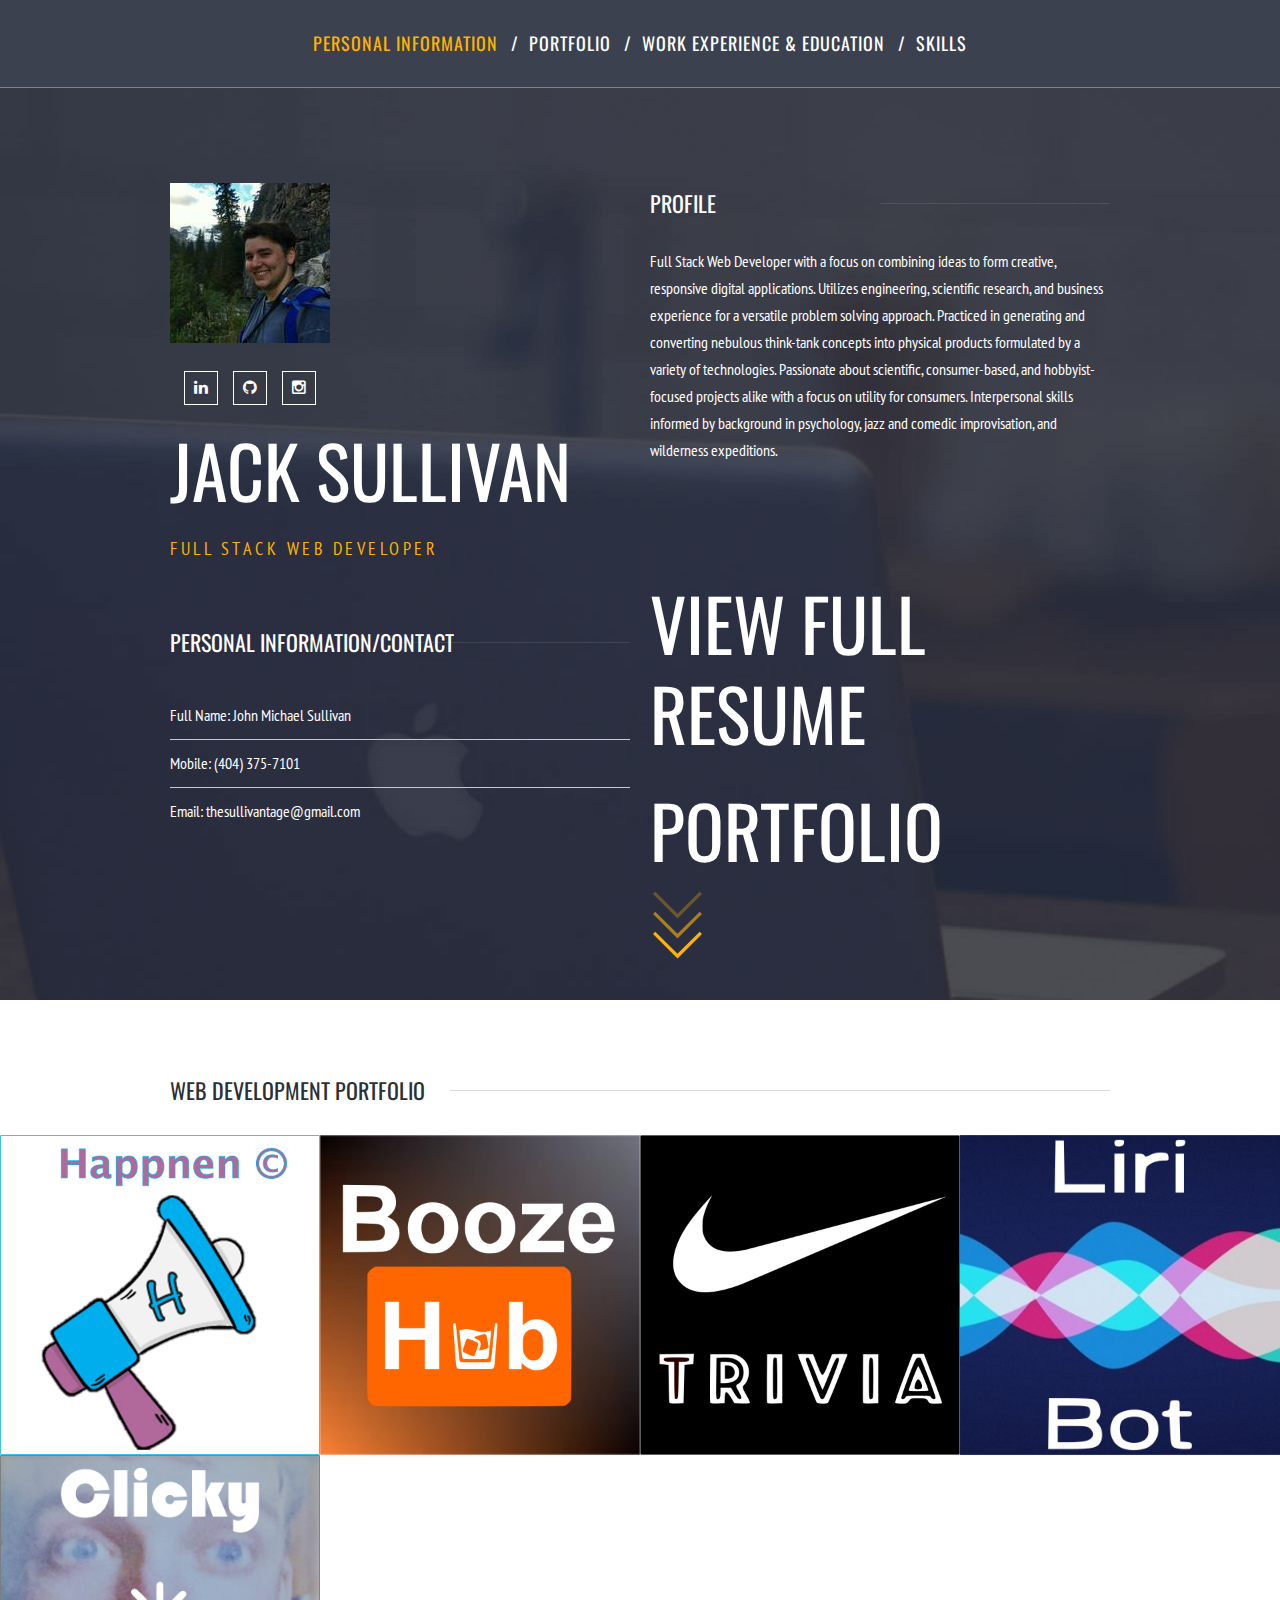
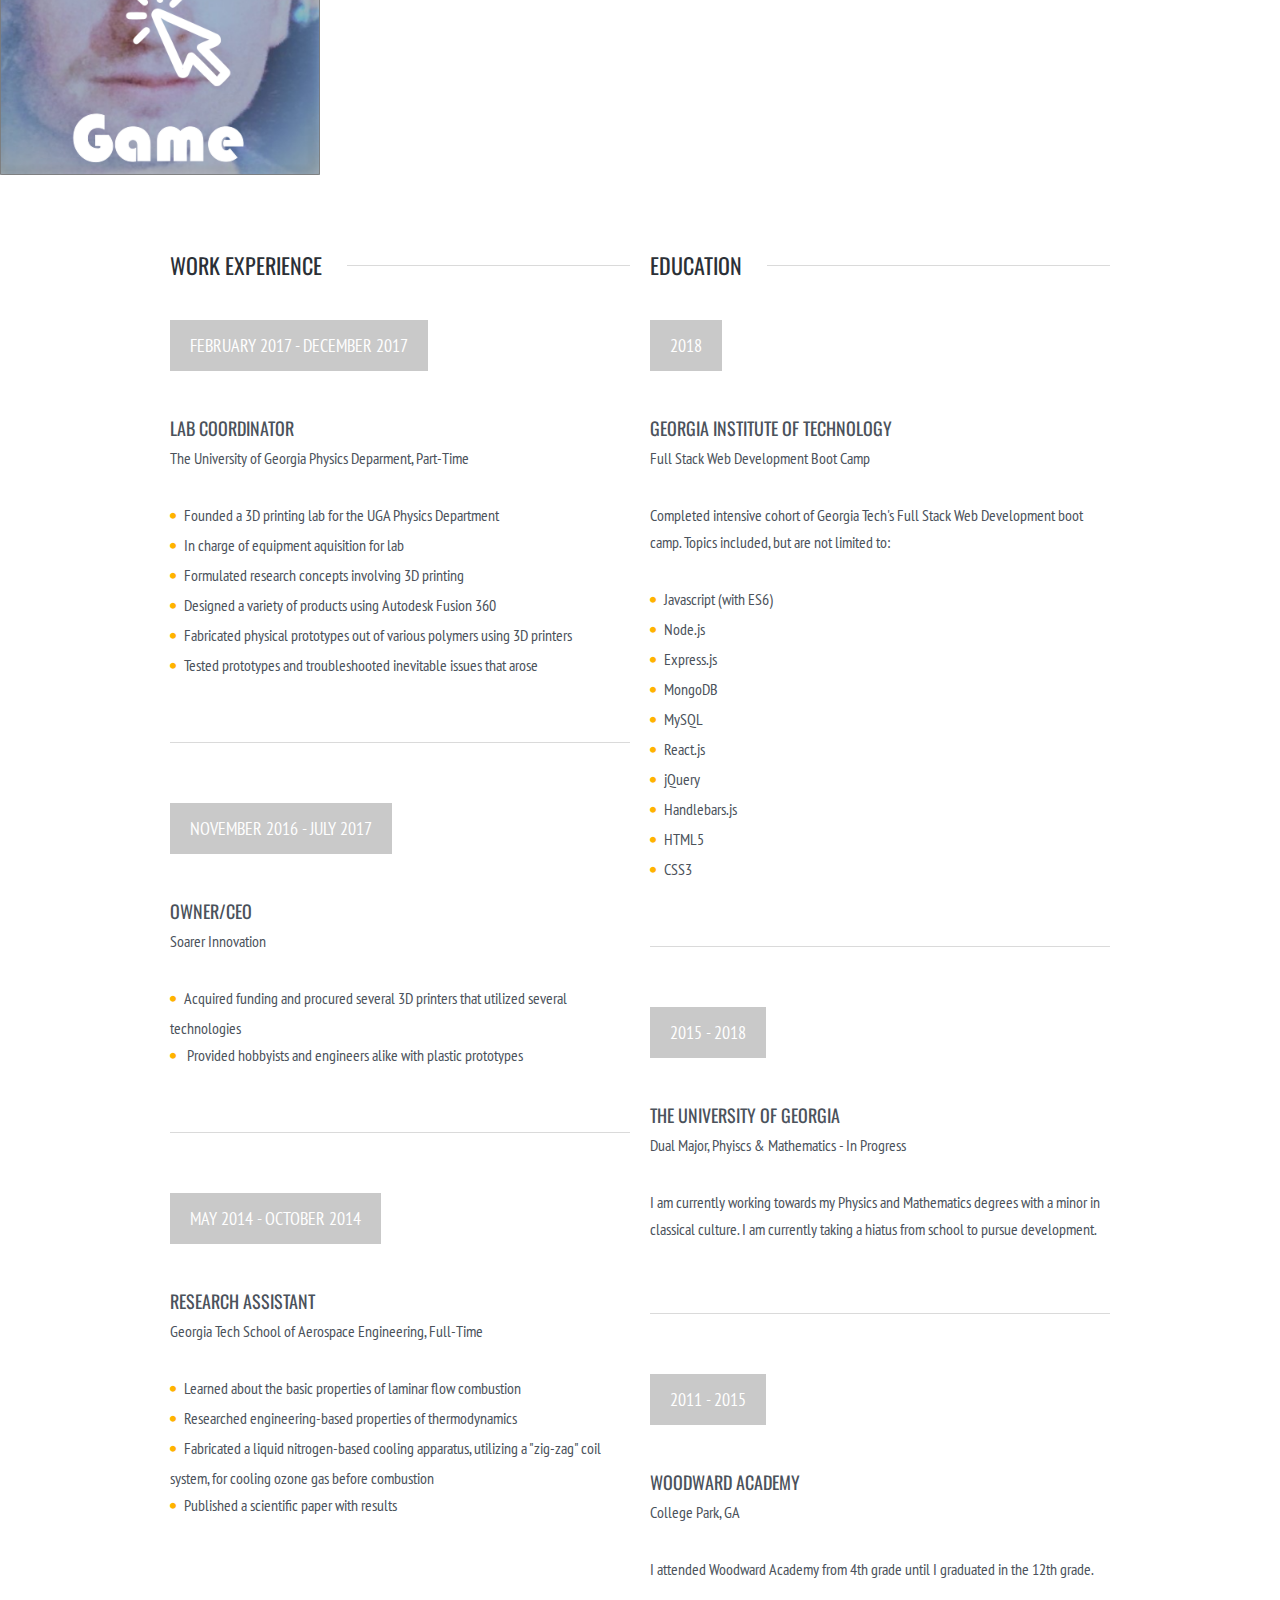
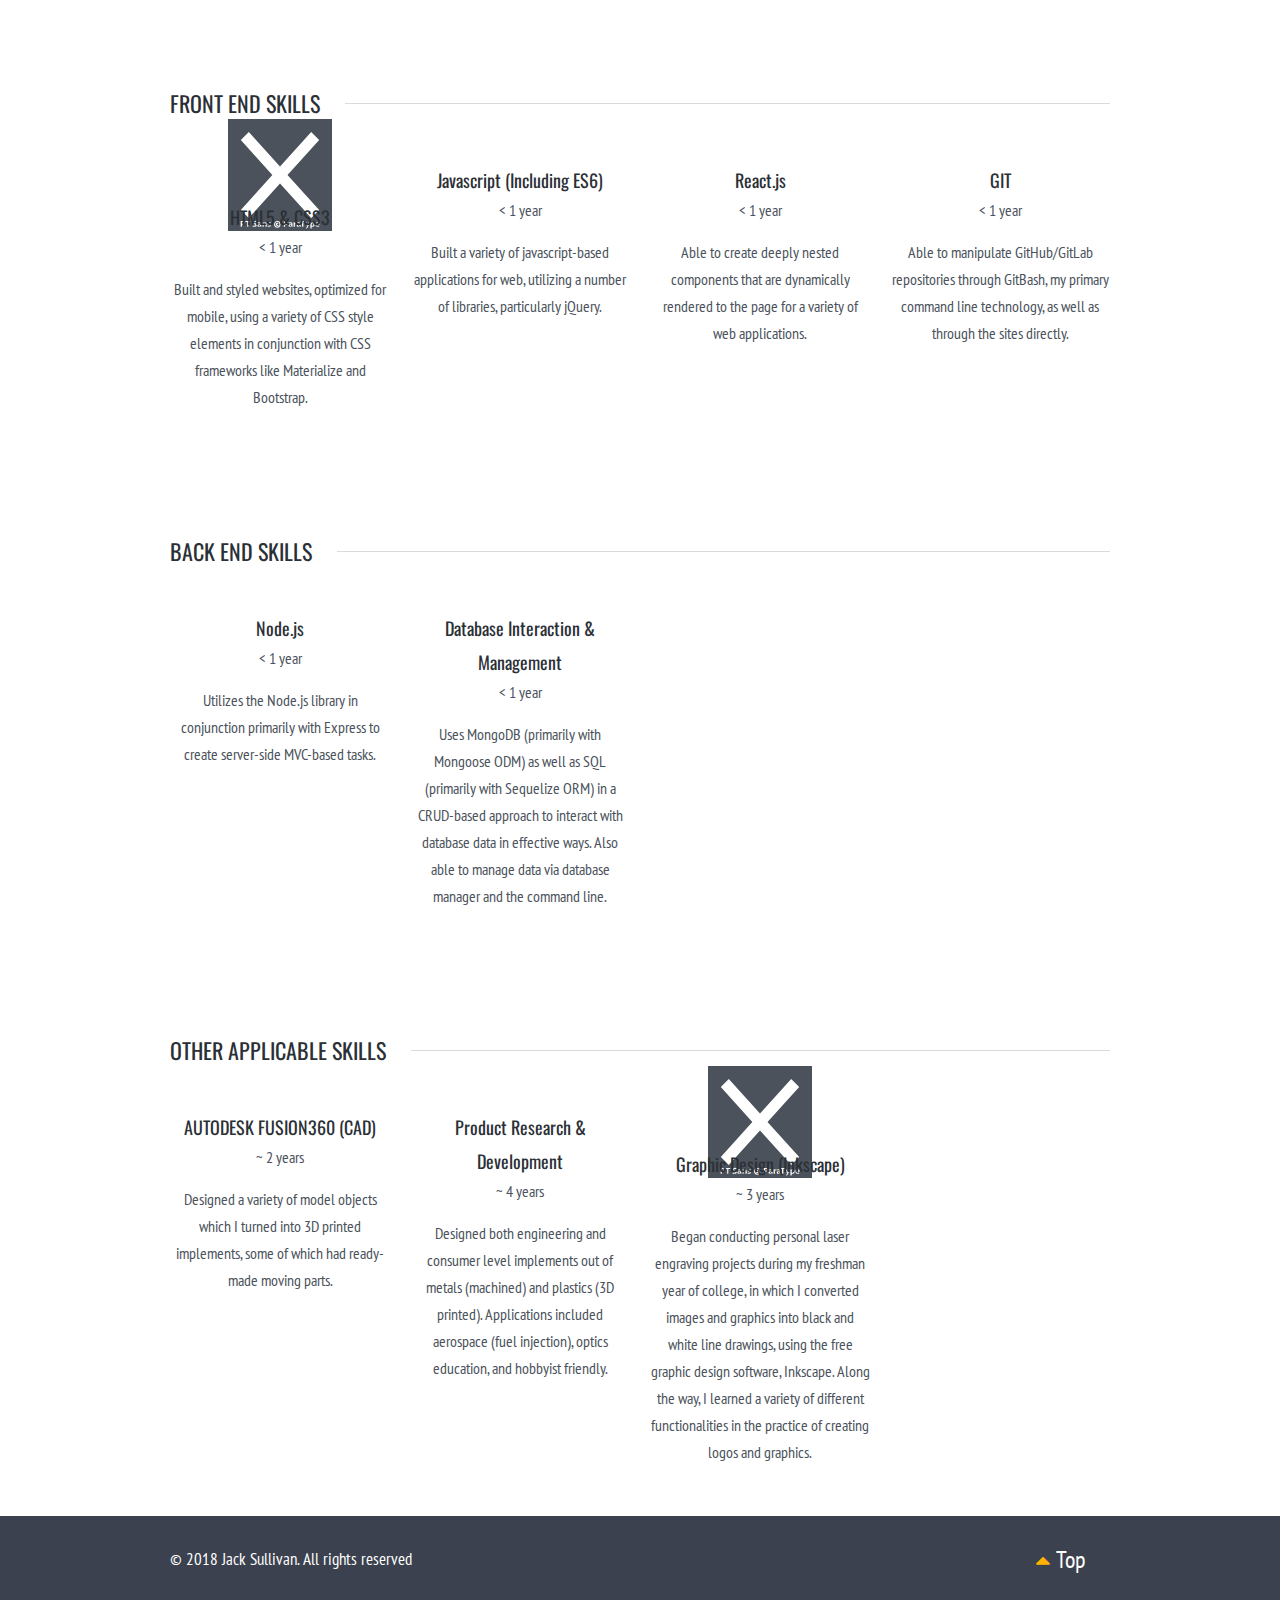
==== commit 18603d20: "exp" ====
--- a/index.html
+++ b/index.html
@@ -226,11 +226,11 @@
                         <br/>
                         <br/>
                         <h1 class="text-uppercase">
-                            Experience
+                            Portfolio
                             <br>
                         </h1>
 
-                        <a class="arrows" href="#work-education">
+                        <a class="arrows" href="#portfolio">
                             <i class="ifc-down4"></i>
                             <i class="ifc-down4"></i>
                             <i class="ifc-down4"></i>
@@ -312,7 +312,7 @@
                                             various types of
                                             users. </p>
                                         <p style="margin: 0">For the deployed site, after logging in click on the map
-                                            icon in the floating action bar to access the site itself.</p>
+                                            icon in the floating action bar to access the site.</p>
 
                                     </div>
                                     <!-- end .portfolio-item-description -->
@@ -549,12 +549,11 @@
                                 <p>Georgia Tech School of Aerospace Engineering, Full-Time</p>
 
                                 <ul class="fill-circle">
-                                    <li>Researched the basic properties of laminar flow combustion</li>
-                                    <li>Researched basic engineering-based properties of heat transfer</li>
-                                    <li>Designed a liquid nitrogen-based cooling apparatus, utilizing a "zig-zag" coil
-                                        system I envisioned, for ozone that was injected into the combustion reaction
-                                        area of a variety of fuels and oxidizers.</li>
-                                    <li>Published a scientific paper with my results to a competition.</li>
+                                    <li>Learned about the basic properties of laminar flow combustion</li>
+                                    <li>Researched engineering-based properties of thermodynamics</li>
+                                    <li>Fabricated a liquid nitrogen-based cooling apparatus, utilizing a "zig-zag" coil
+                                        system, for cooling ozone gas before combustion</li>
+                                    <li>Published a scientific paper with results</li>
                                 </ul>
 
                             </div>
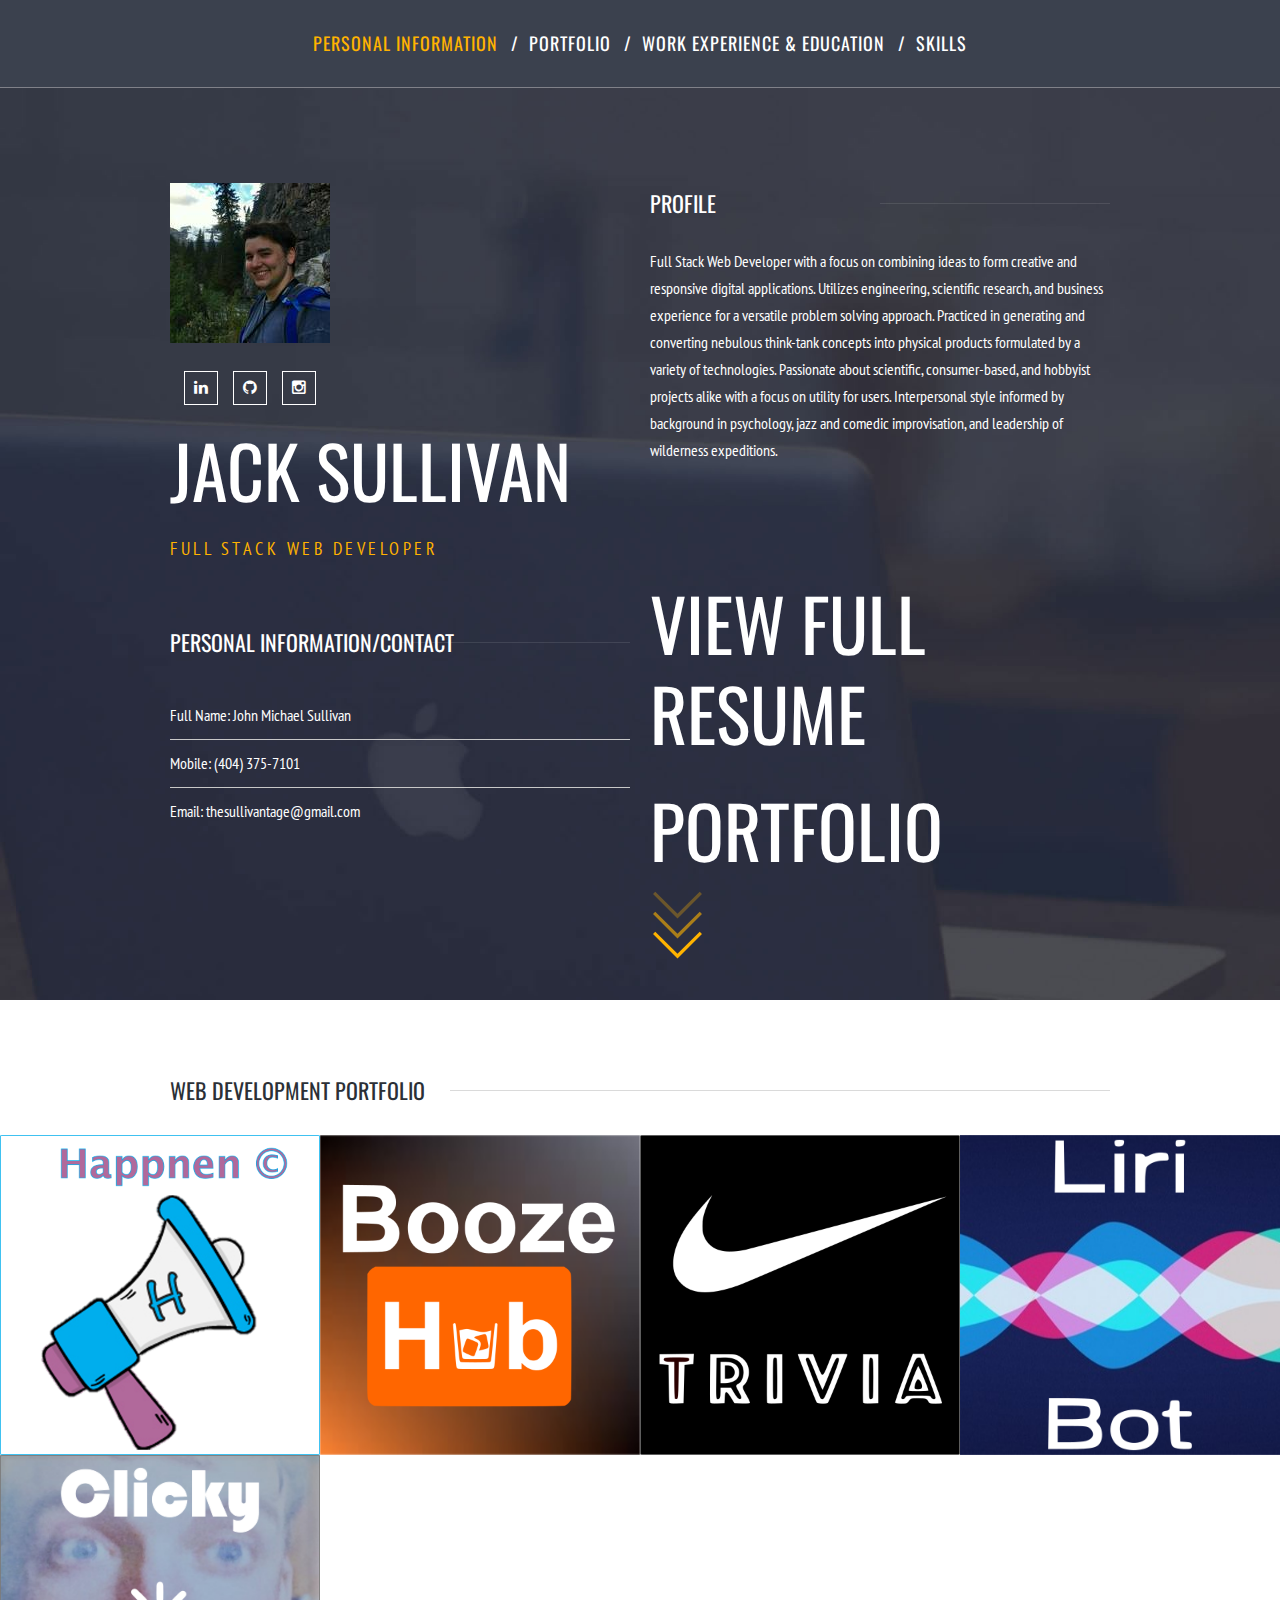
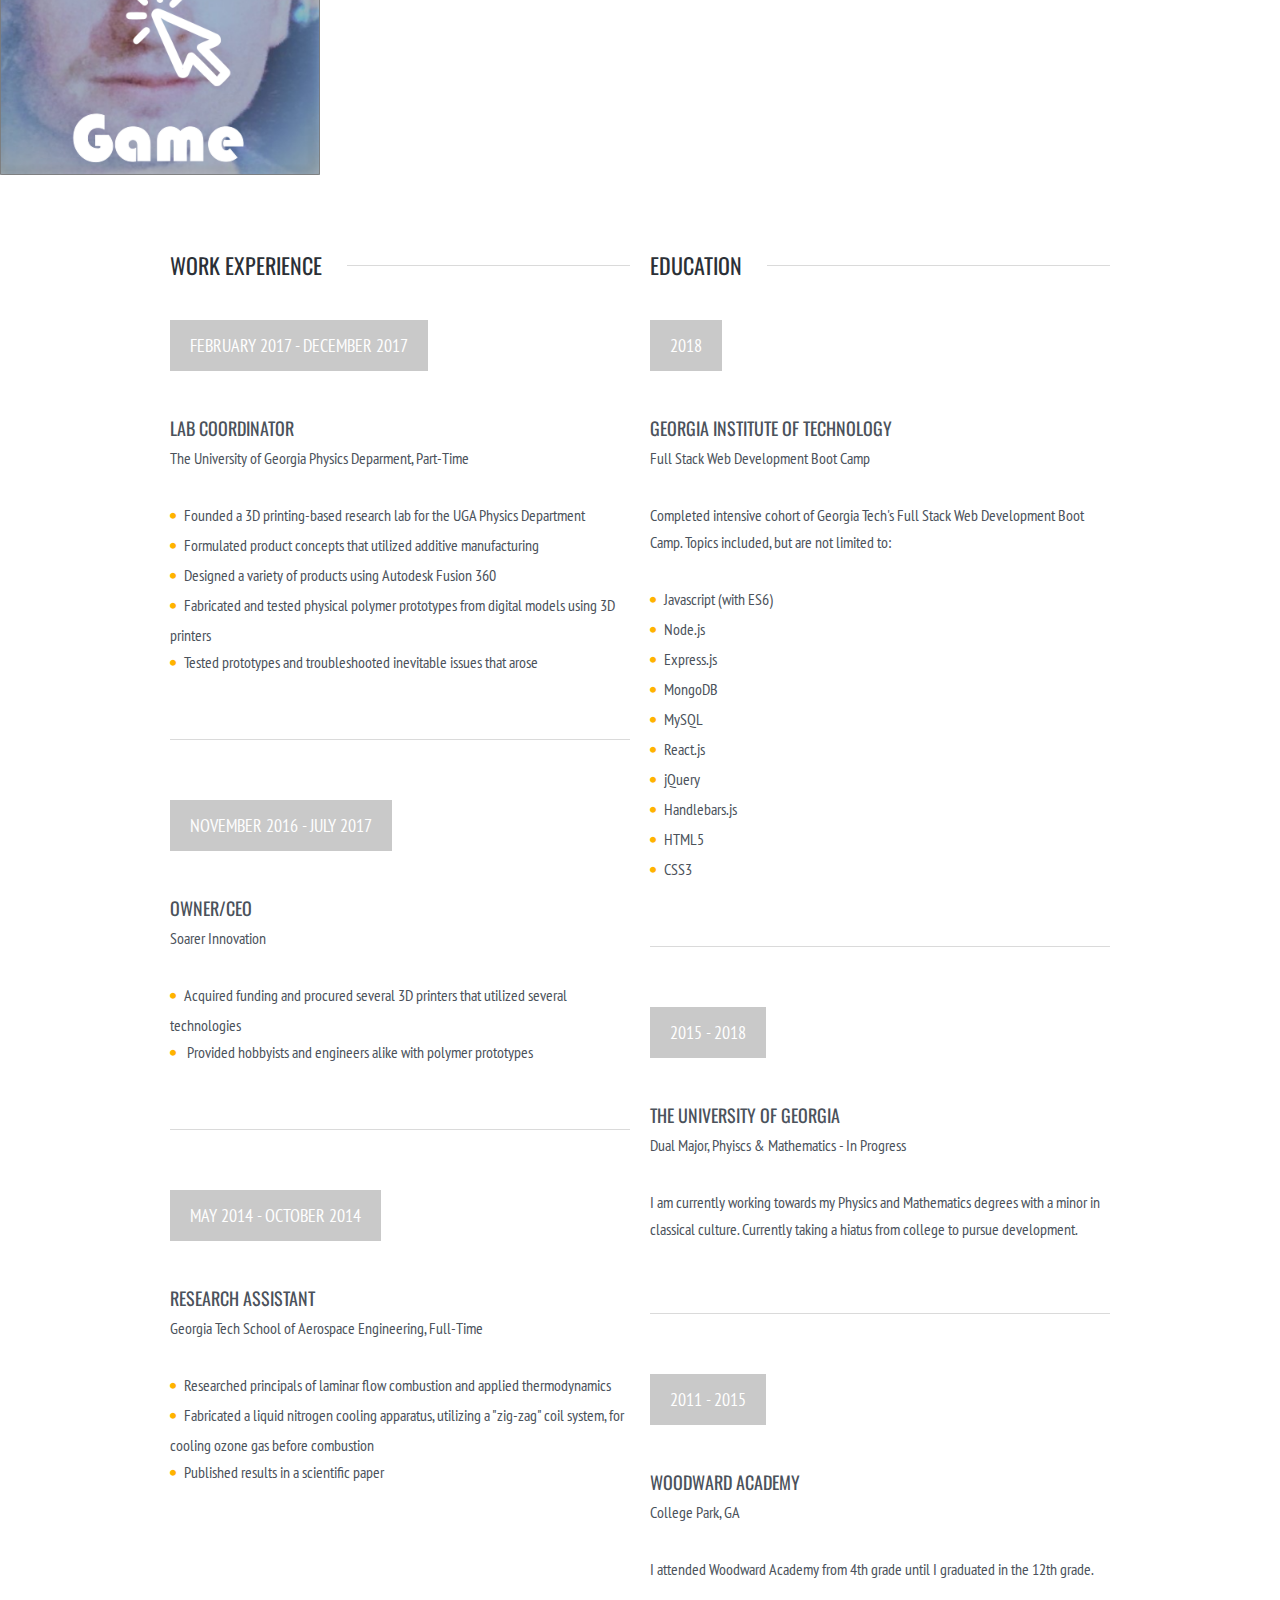
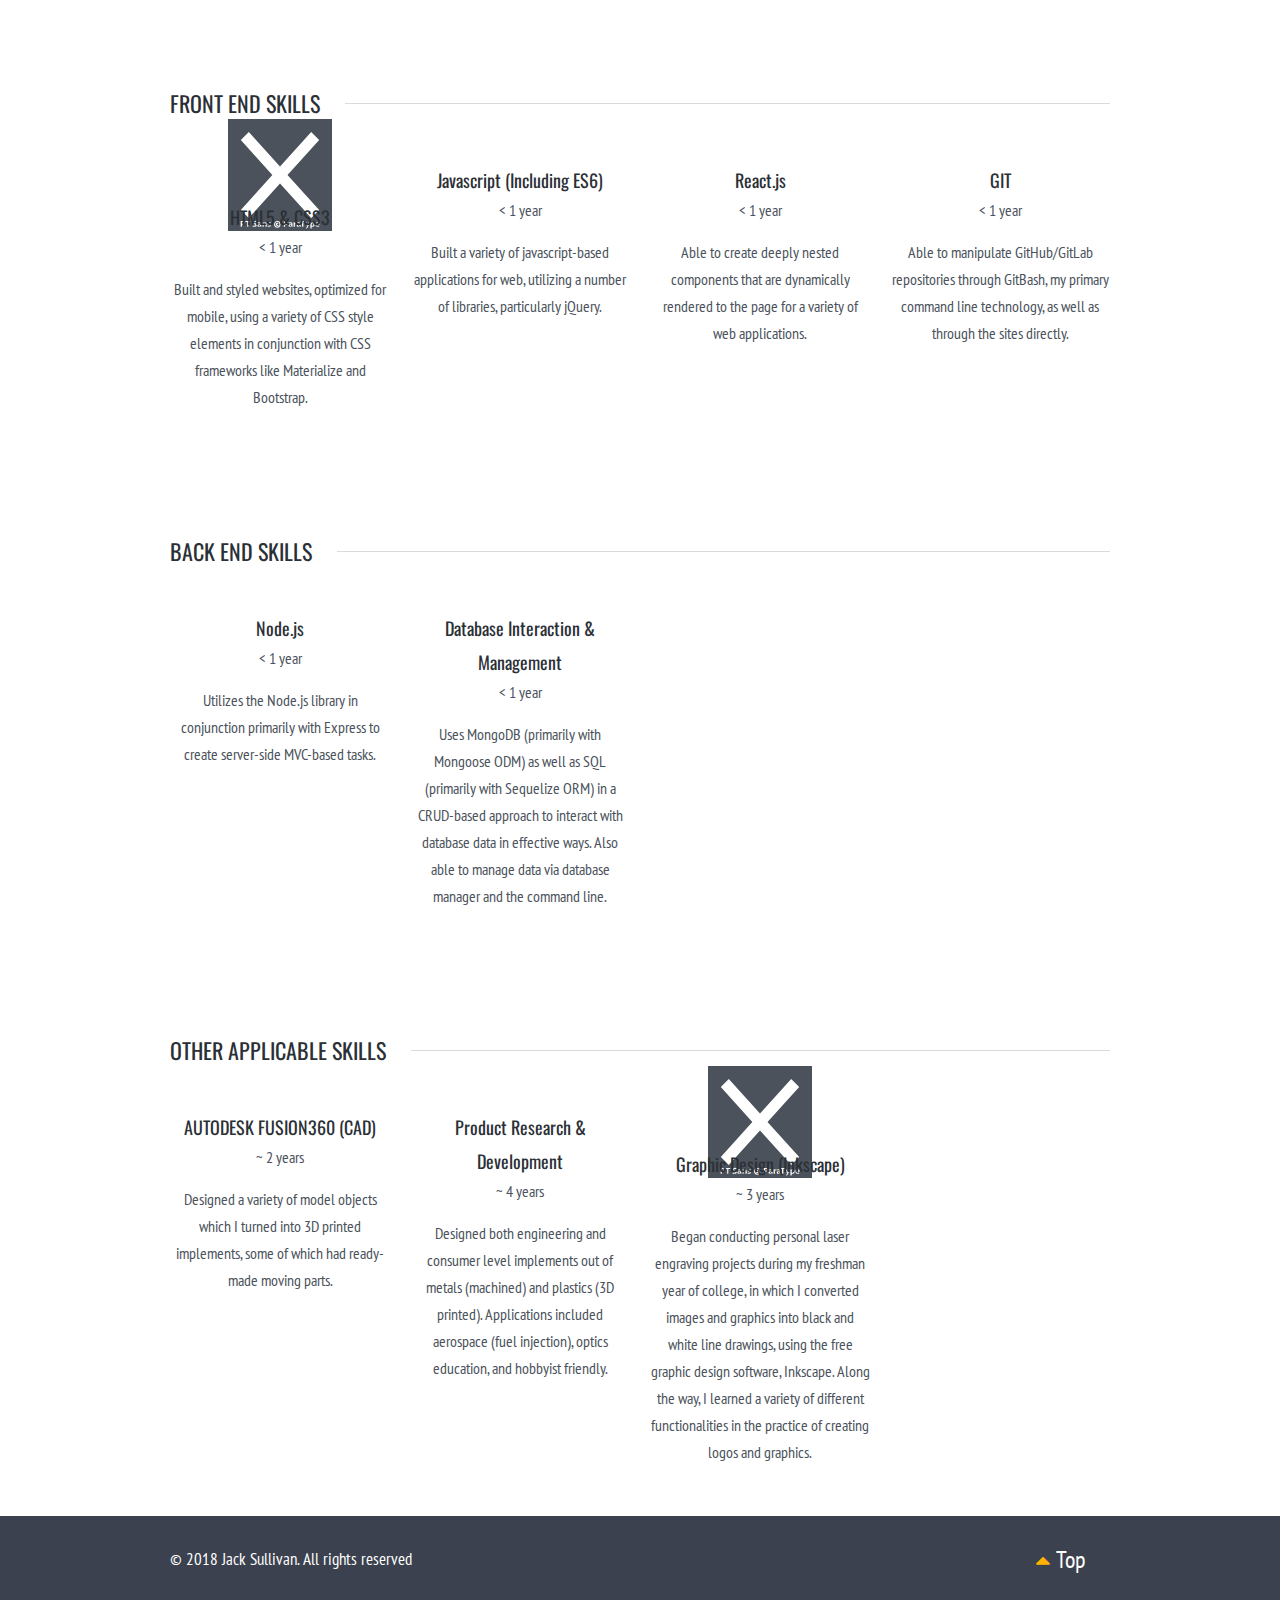
==== commit bb2fba67: "resumeedit" ====
--- a/index.html
+++ b/index.html
@@ -205,13 +205,13 @@
 
                             <div class="cv-item">
 
-                                Full Stack Web Developer with a focus on combining ideas to form creative, responsive
+                                Full Stack Web Developer with a focus on combining ideas to form creative and responsive
                                 digital applications. Utilizes engineering, scientific research, and business
                                 experience for a versatile problem solving approach. Practiced in generating and
                                 converting nebulous think-tank concepts into physical products formulated by a variety
-                                of technologies. Passionate about scientific, consumer-based, and hobbyist-focused
-                                projects alike with a focus on utility for consumers. Interpersonal skills informed by
-                                background in psychology, jazz and comedic improvisation, and wilderness expeditions.
+                                of technologies. Passionate about scientific, consumer-based, and hobbyist
+                                projects alike with a focus on utility for users. Interpersonal style informed by
+                                background in psychology, jazz and comedic improvisation, and leadership of wilderness expeditions.
 
                             </div>
                             <!-- end .cv-item -->
@@ -222,7 +222,7 @@
                         <br>
                         <br>
 
-                        <a class="text-uppercase" id="resumet" href="https://drive.google.com/open?id=18-AKBMDOWVVodrgyt1zR43DuZzMeD1D7">VIEW FULL RESUME</a>
+                        <a class="text-uppercase" id="resumet" href="https://drive.google.com/open?id=1k3hhFuna_g9f5e9v54EWYNxUZEBgOQU-">VIEW FULL RESUME</a>
                         <br/>
                         <br/>
                         <h1 class="text-uppercase">
@@ -351,9 +351,9 @@
                                             <a href="https://github.com/danezorrilla/BoozeHub">GitHub Repository</a>
                                         </h3>
                                         <br>
-                                        <p>A site that finds breweries, bars, and clubs using the Foursquare API;
+                                        <p>A site that finds breweries, bars, and clubs using the Foursquare API and
                                             projects them
-                                            onto an embedded Google Map using several of the Google Maps API's.</p>
+                                            onto a map using several features of Google Maps API's.</p>
 
                                     </div>
                                     <!-- end .portfolio-item-description -->
@@ -390,8 +390,8 @@
                                             <a href="https://github.com/thesullivantage/Nike-Trivia">GitHub Repository</a>
                                         </h3>
                                         <br>
-                                        <p>A javascript trivia game that teaches the user cool tidbits of Nike
-                                            information.</p>
+                                        <p>A javascript trivia game that teaches the user cool bits of Nike
+                                            trivia.</p>
 
                                     </div>
                                     <!-- end .portfolio-item-description -->
@@ -426,7 +426,7 @@
                                         <br>
                                         <p>A Node.js bot that takes two command line inputs (from GitBash) and
                                             returns data
-                                            from imdB, Spotify, and Twitter. Install packages via npm.</p>
+                                            from imdB, Spotify, and Twitter. Packages downloaded from npm.</p>
 
                                     </div>
                                     <!-- end .portfolio-item-description -->
@@ -462,9 +462,8 @@
                                             <a href="https://github.com/thesullivantage/clicky-game">GitHub Repository</a>
                                         </h3>
                                         <br>
-                                        <p>A very basic React.js application where the object of the game is to try and
-                                            not click on the same picture of my friend, Kyle, twice. Also featured is a
-                                            picture of Lil Wayne.
+                                        <p>A basic React.js application where the object of the game is to try and
+                                            not click on the same picture of my friend, Kyle, twice. Also featured is Lil Wayne, in honor of his new album.
                                         </p>
 
                                     </div>
@@ -511,11 +510,10 @@
                                 <p>The University of Georgia Physics Deparment, Part-Time</p>
 
                                 <ul class="fill-circle">
-                                    <li>Founded a 3D printing lab for the UGA Physics Department</li>
-                                    <li>In charge of equipment aquisition for lab</li>
-                                    <li>Formulated research concepts involving 3D printing</li>
+                                    <li>Founded a 3D printing-based research lab for the UGA Physics Department</li>
+                                    <li>Formulated product concepts that utilized additive manufacturing</li>
                                     <li>Designed a variety of products using Autodesk Fusion 360</li>
-                                    <li>Fabricated physical prototypes out of various polymers using 3D printers</li>
+                                    <li>Fabricated and tested physical polymer prototypes from digital models using 3D printers</li>
                                     <li>Tested prototypes and troubleshooted inevitable issues that arose</li>
                                 </ul>
 
@@ -534,7 +532,7 @@
                                     <li>Acquired funding and procured several 3D printers that utilized several
                                         technologies</li>
                                     <li>
-                                        Provided hobbyists and engineers alike with plastic prototypes
+                                        Provided hobbyists and engineers alike with polymer prototypes
                                     </li>
                                 </ul>
 
@@ -549,11 +547,10 @@
                                 <p>Georgia Tech School of Aerospace Engineering, Full-Time</p>
 
                                 <ul class="fill-circle">
-                                    <li>Learned about the basic properties of laminar flow combustion</li>
-                                    <li>Researched engineering-based properties of thermodynamics</li>
-                                    <li>Fabricated a liquid nitrogen-based cooling apparatus, utilizing a "zig-zag" coil
+                                    <li>Researched principals of laminar flow combustion and applied thermodynamics</li>
+                                    <li>Fabricated a liquid nitrogen cooling apparatus, utilizing a "zig-zag" coil
                                         system, for cooling ozone gas before combustion</li>
-                                    <li>Published a scientific paper with results</li>
+                                    <li>Published results in a scientific paper</li>
                                 </ul>
 
                             </div>
@@ -584,7 +581,7 @@
                                 <h3>Georgia Institute of Technology</h3>
                                 <p>Full Stack Web Development Boot Camp</p>
 
-                                <p>Completed intensive cohort of Georgia Tech's Full Stack Web Development boot camp.
+                                <p>Completed intensive cohort of Georgia Tech's Full Stack Web Development Boot Camp.
                                     Topics included, but are not limited to:
                                     <ul class="fill-circle">
                                         <li>Javascript (with ES6)</li>
@@ -608,7 +605,7 @@
 
                                 <p>I am currently working towards my Physics and Mathematics degrees with a minor in
                                     classical
-                                    culture. I am currently taking a hiatus from school to pursue development.</p>
+                                    culture. Currently taking a hiatus from college to pursue development.</p>
 
                             </div>
                             <!-- end cv-item -->
